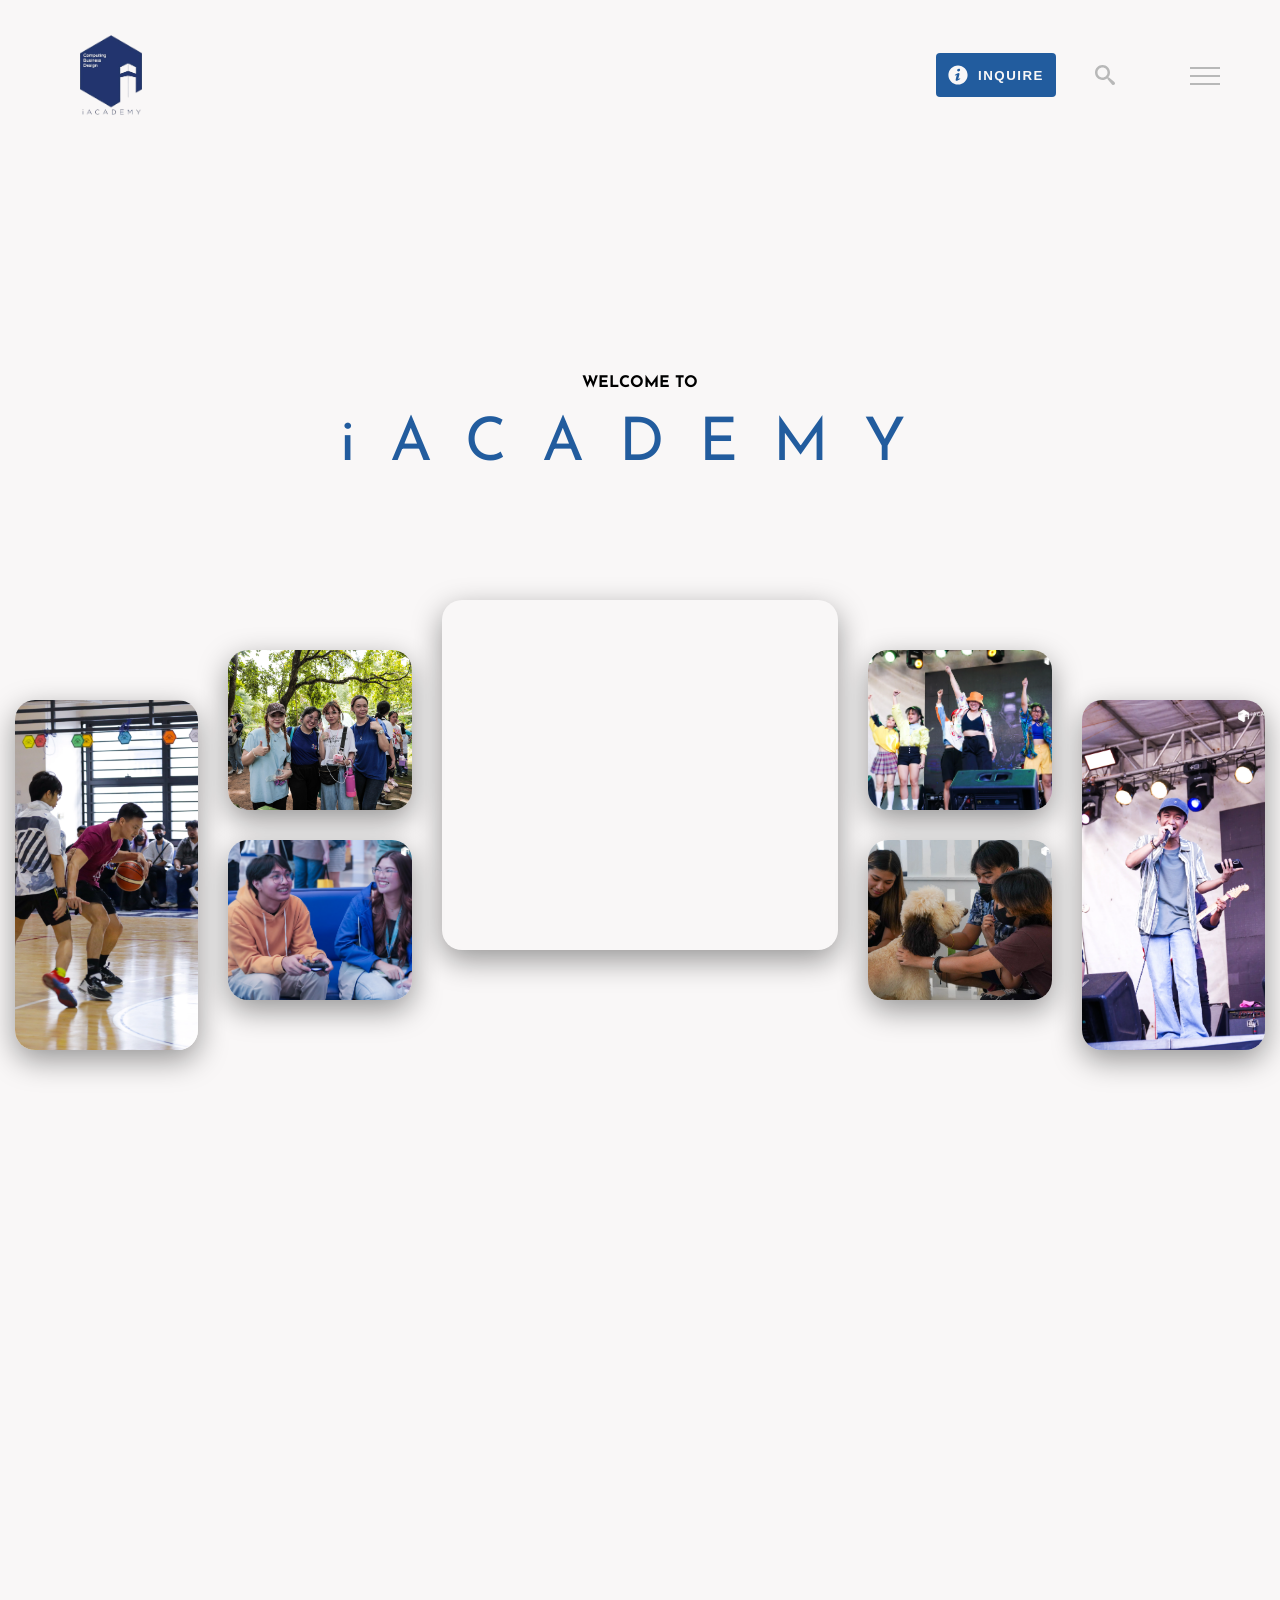
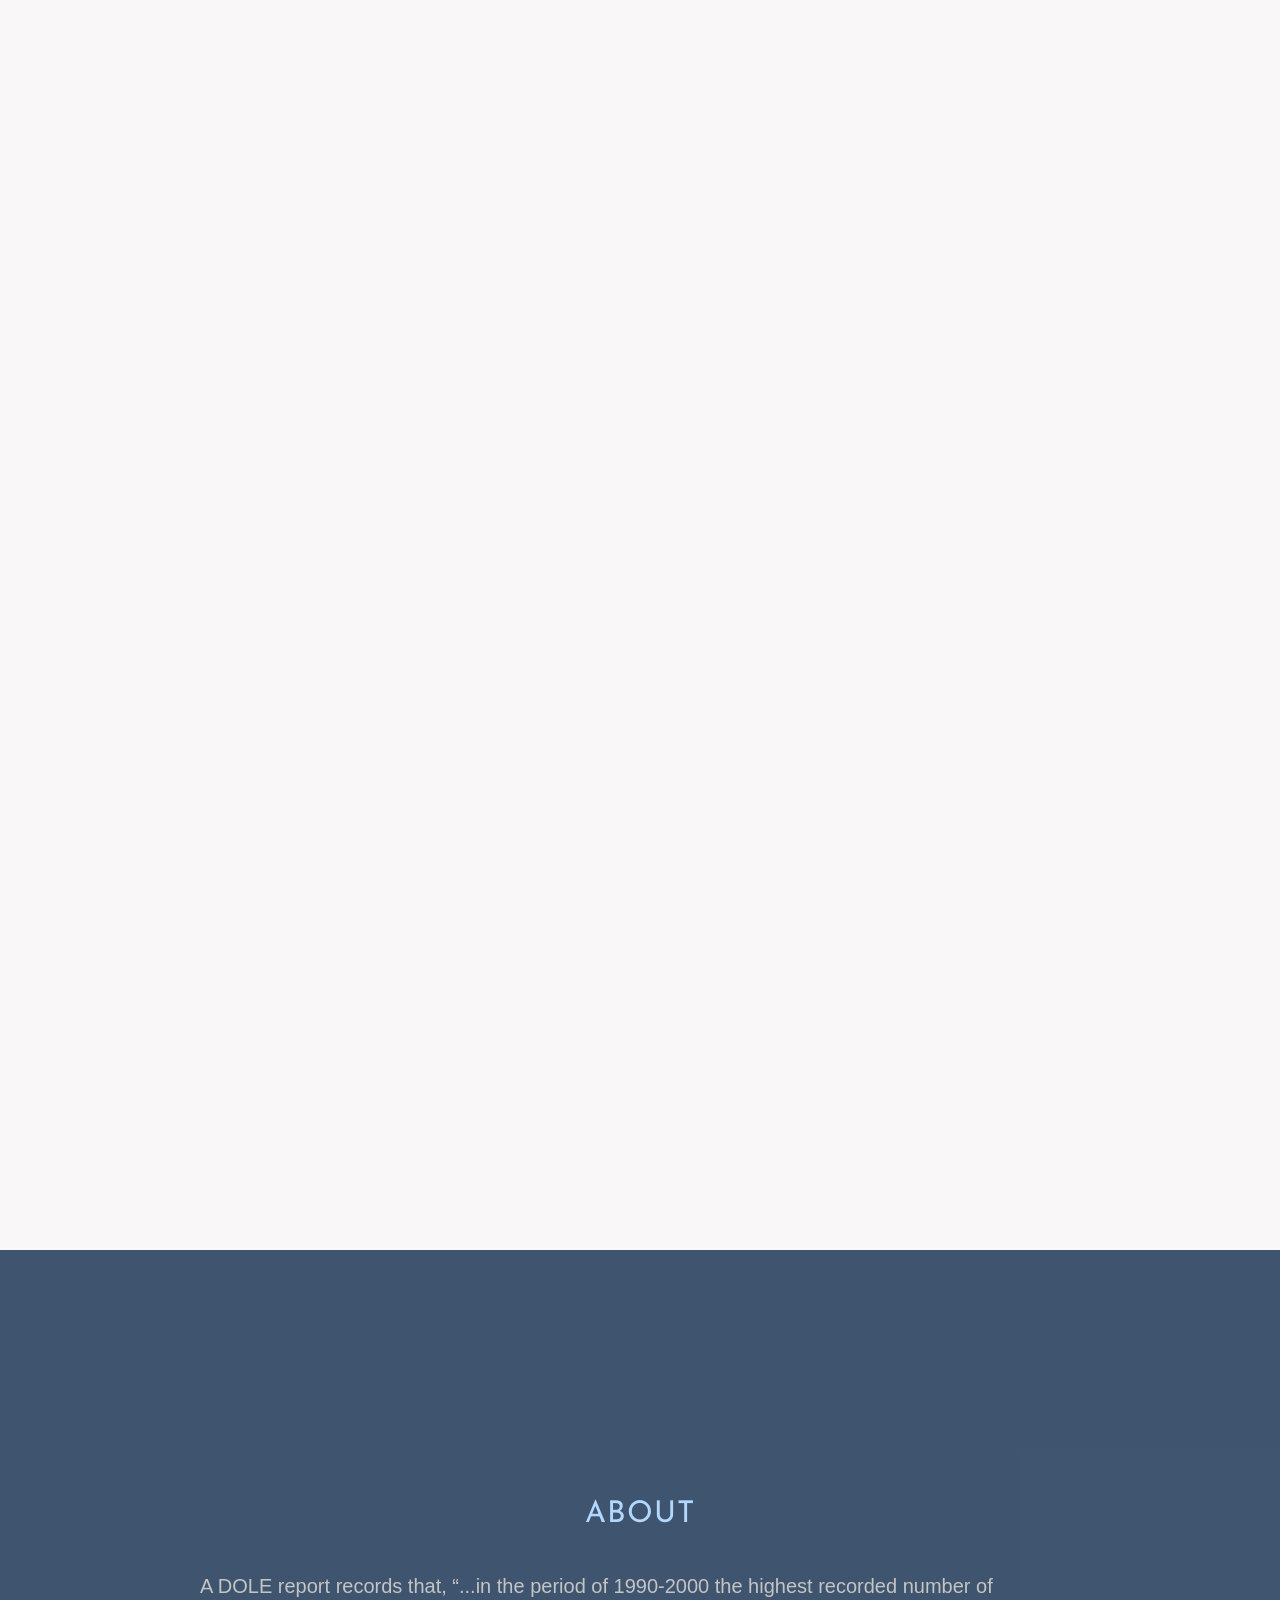
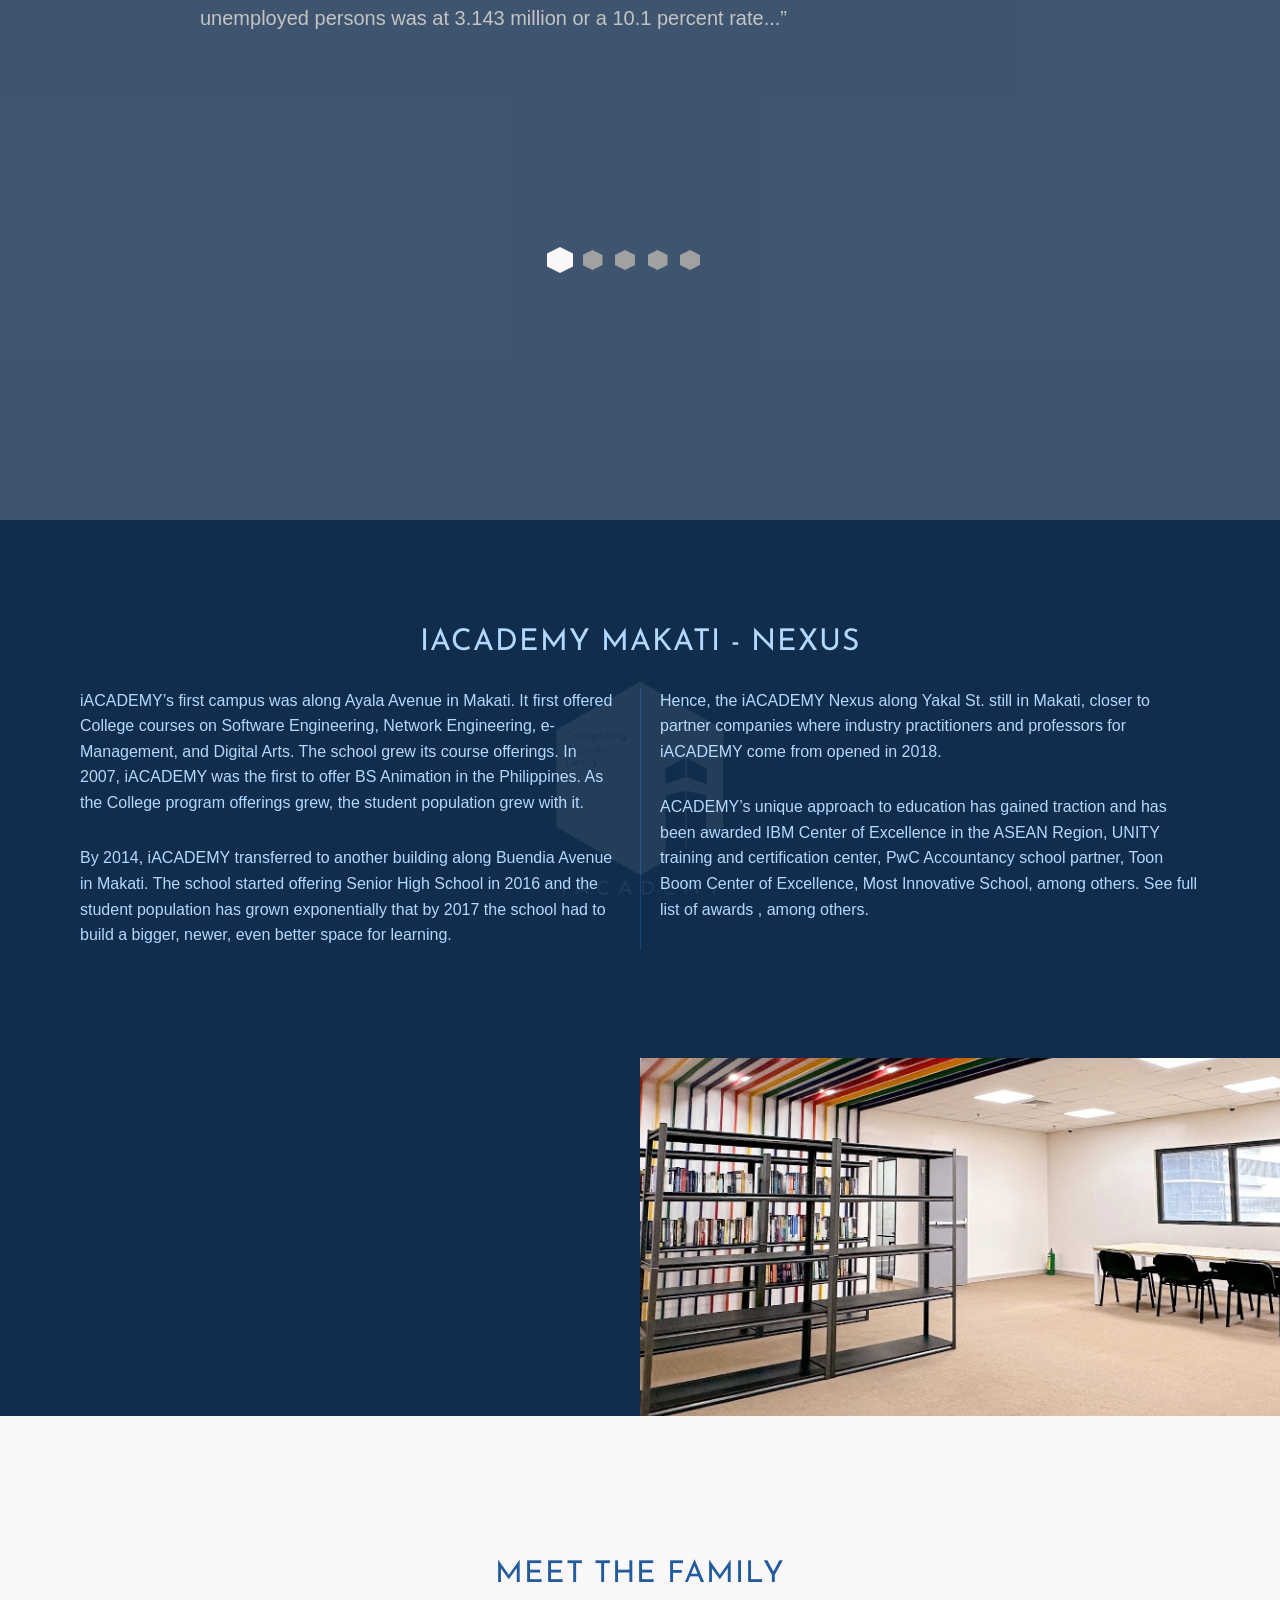
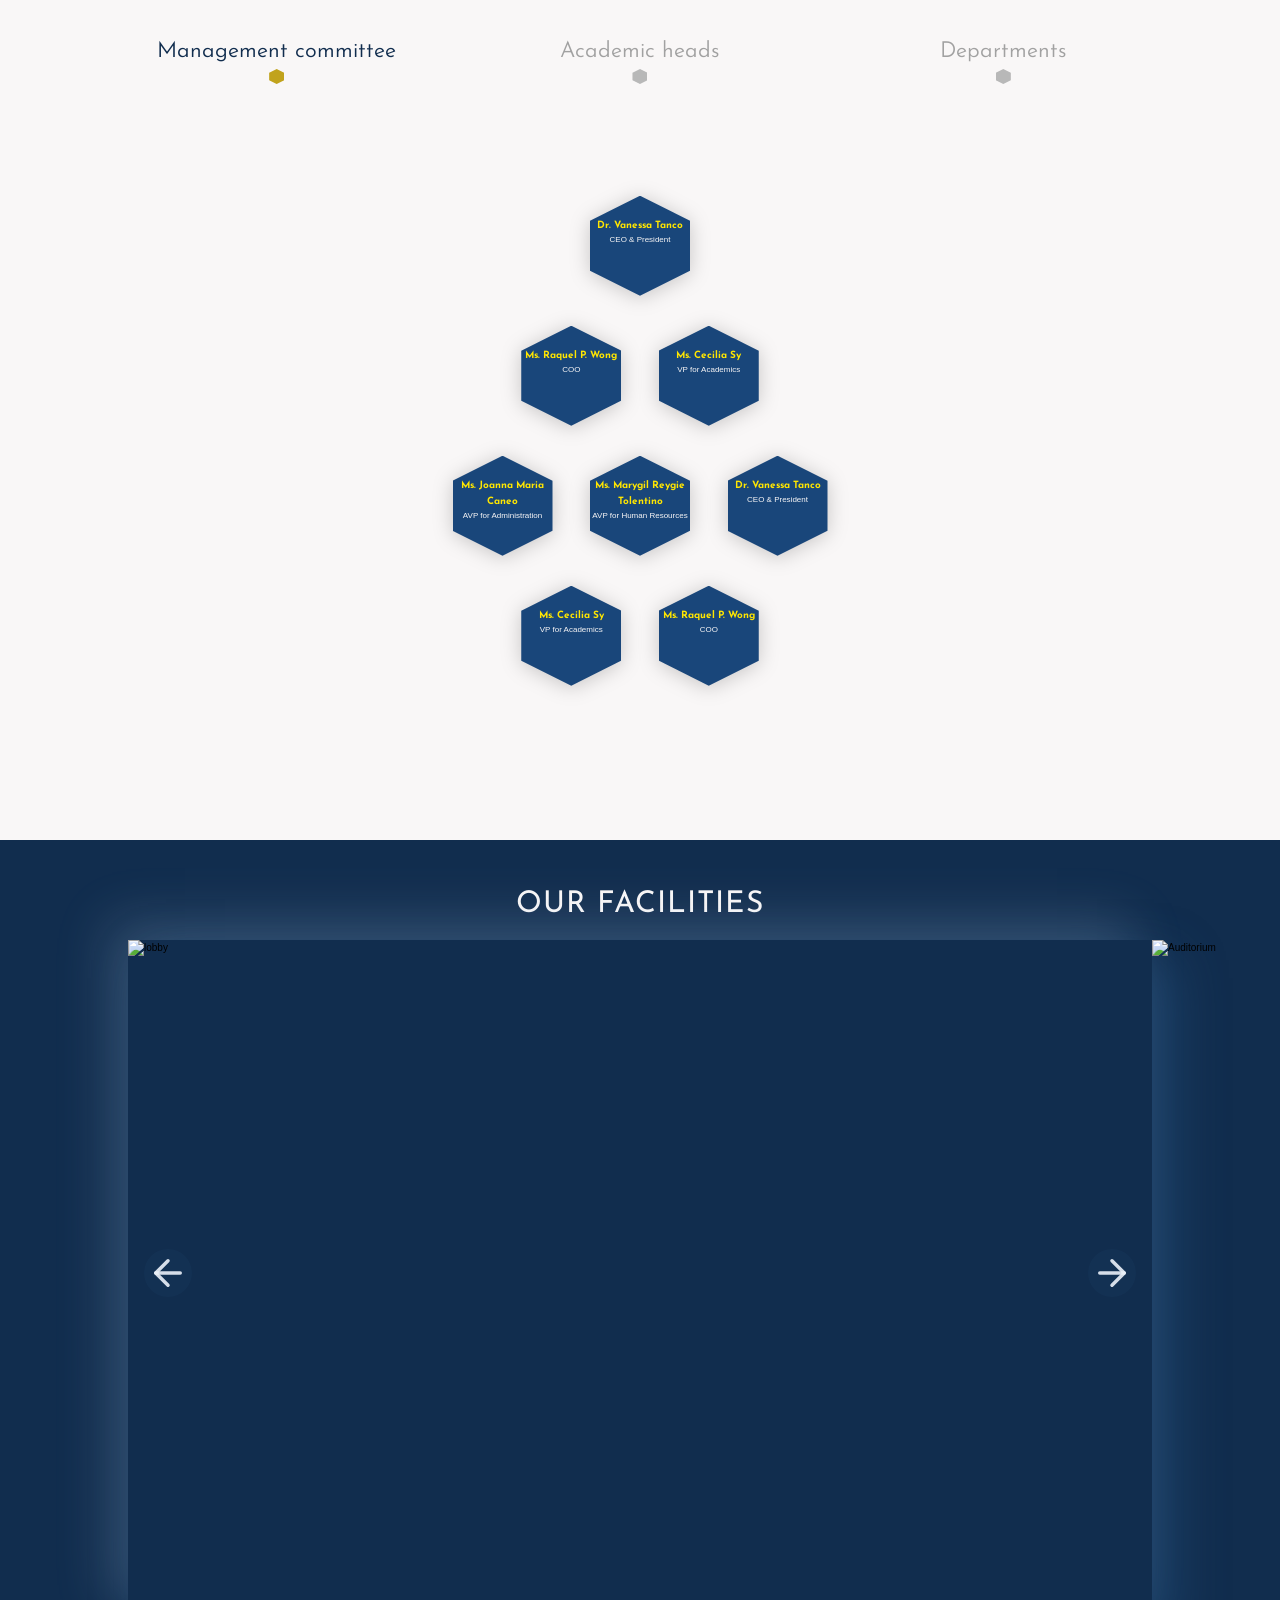
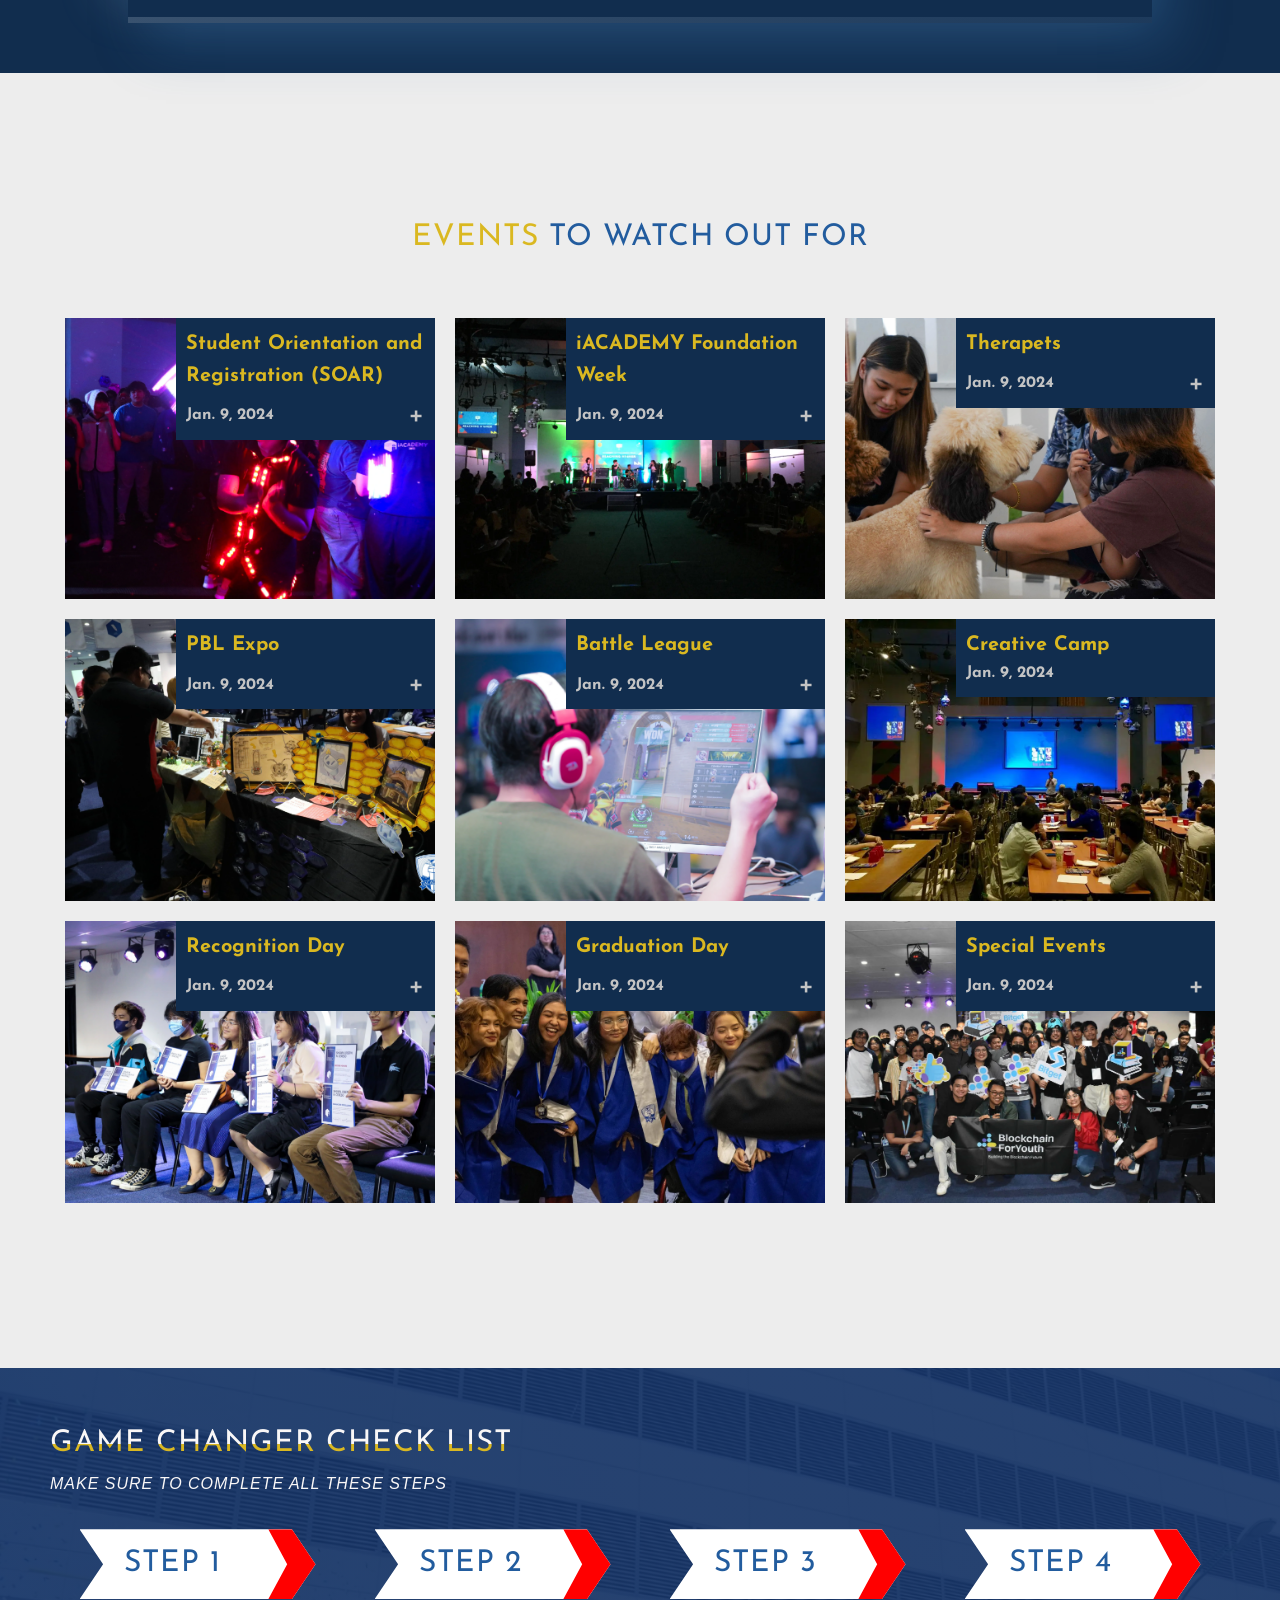
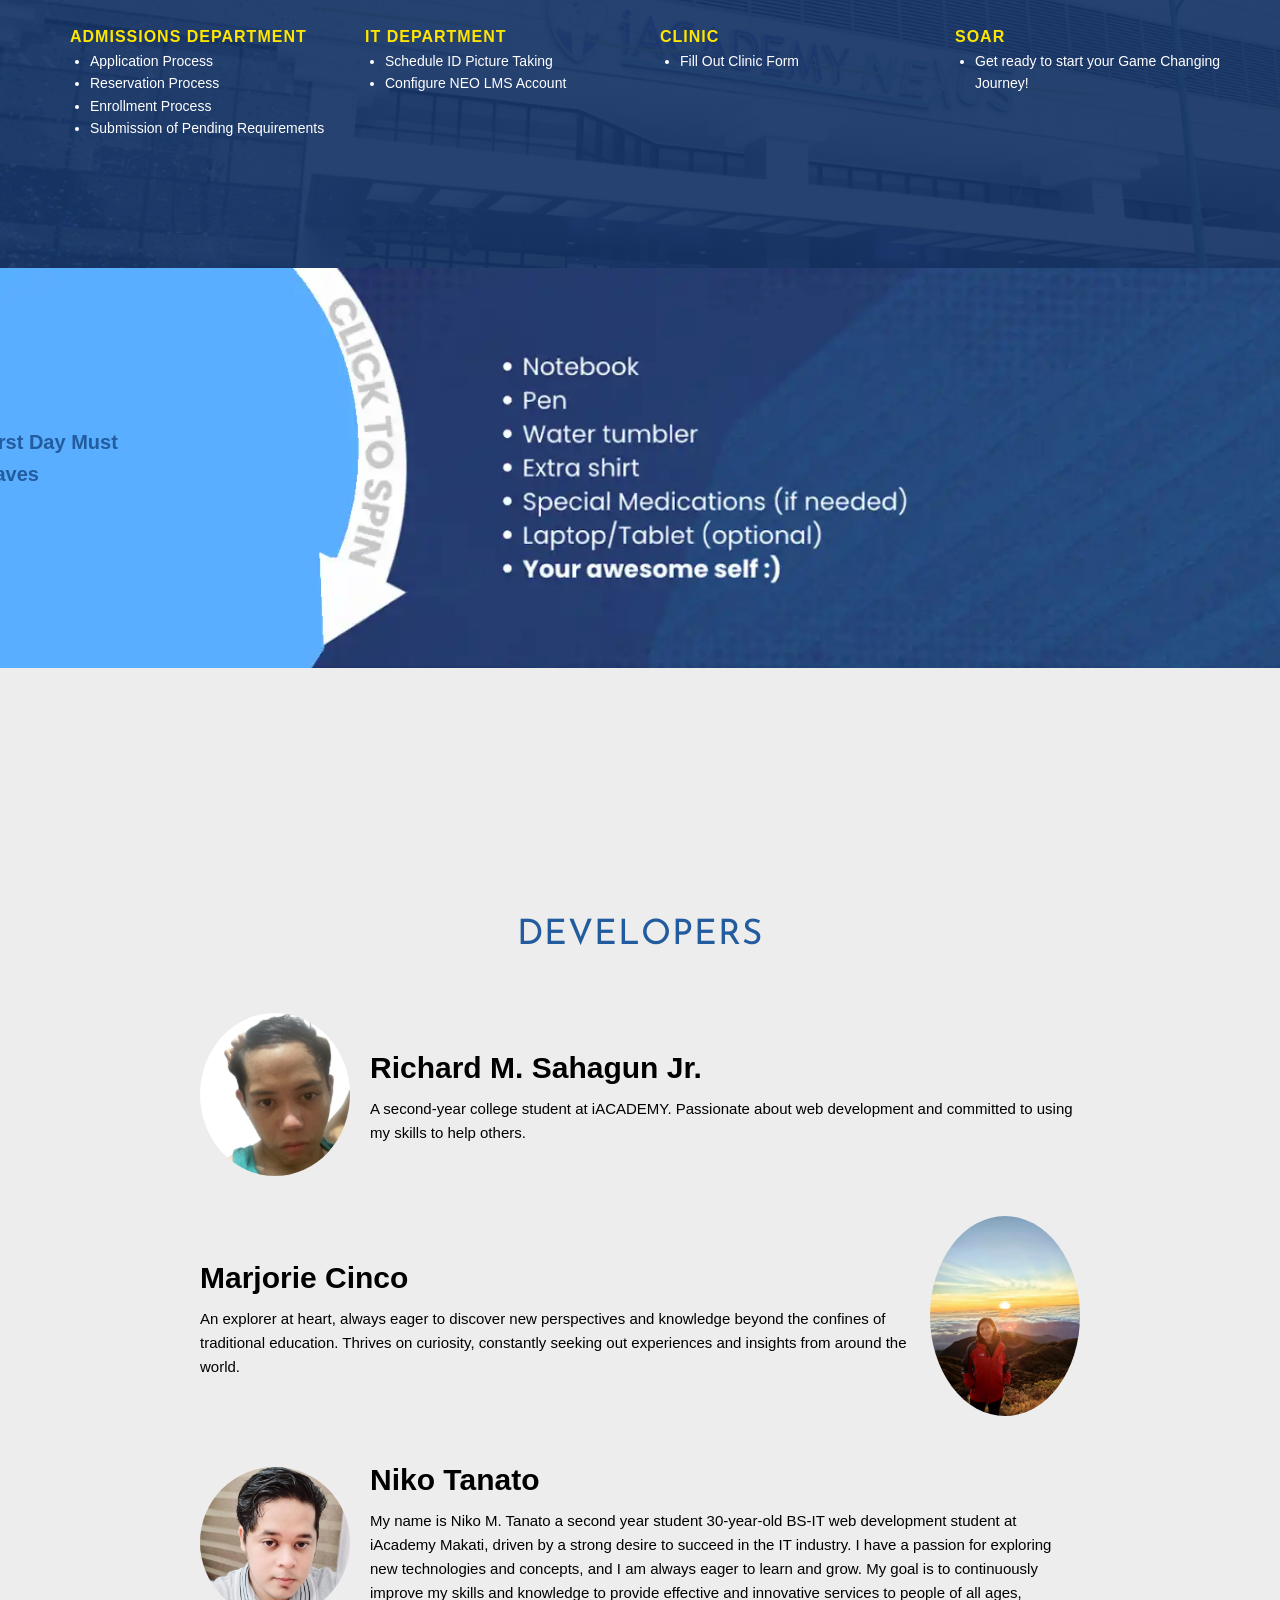
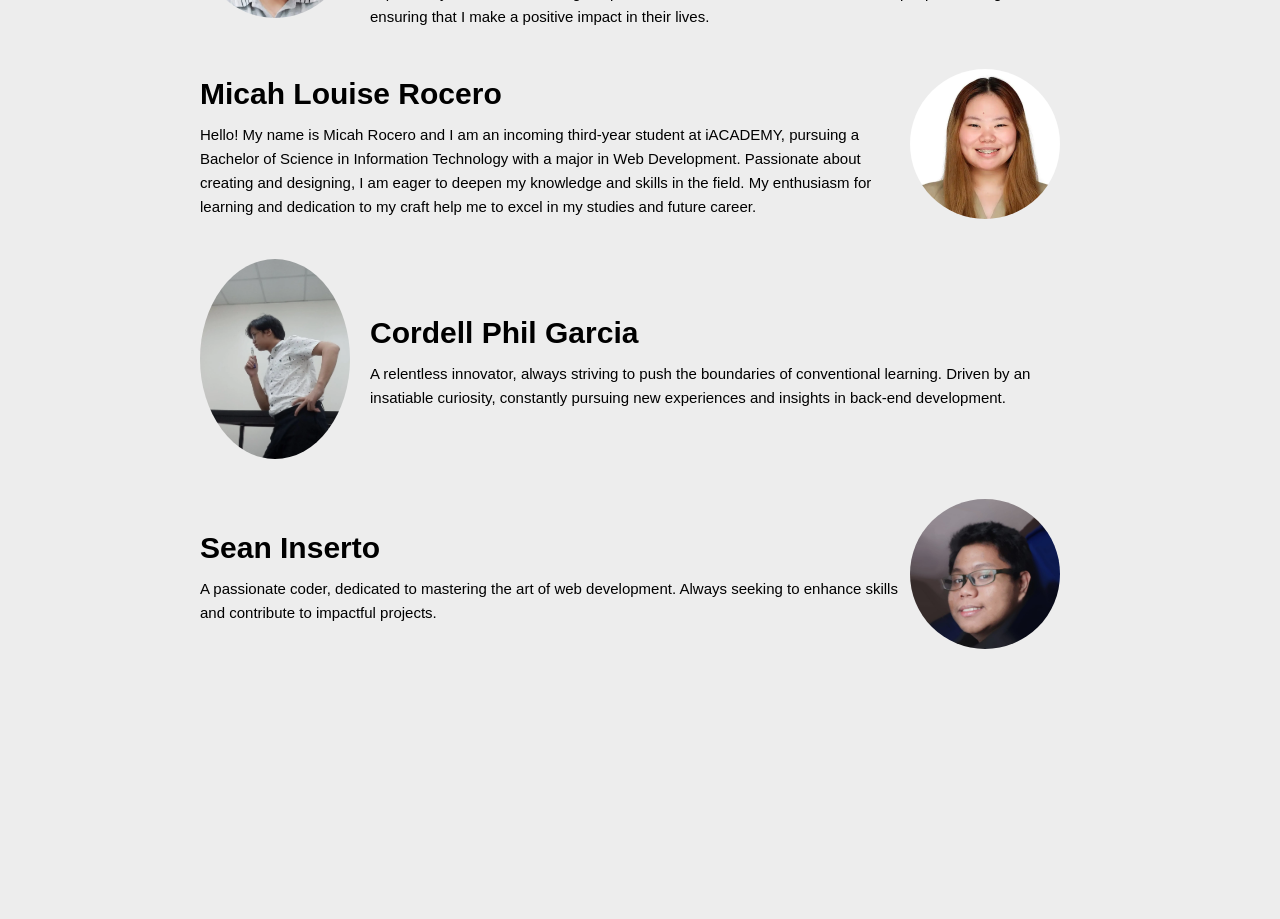
==== pages/landingPage.html @ 74466389 "upload test" ====
<!DOCTYPE html>
<html lang="en">

<head>
    <meta charset="UTF-8">
    <meta http-equiv="X-UA-Compatible" content="IE=edge" />
    <meta name="viewport" content="width=device-width, initial-scale=1.0">

    <!-- Google Font: Josefin and Nunito-->
    <link rel="preconnect" href="https://fonts.googleapis.com">
    <link rel="preconnect" href="https://fonts.gstatic.com" crossorigin>
    <link
        href="https://fonts.googleapis.com/css2?family=Josefin+Sans:ital,wght@0,100..700;1,100..700&family=Nunito+Sans:ital,opsz,wght@0,6..12,200..1000;1,6..12,200..1000&display=swap"
        rel="stylesheet">


    <link rel="stylesheet" href="../css/style.css">

    <title>Welcome Kit</title>
</head>

<body>
    <div class="search">
        <input type="checkbox" class="search__checkbox" id="search-toggle">
        <label for="search-toggle" class="search__button">
            <svg class="search__icon">
                <use xlink:href="../img/sprite.svg#icon-search"></use>
            </svg>
        </label>

        <div class="search__background">&nbsp;</div>

        <div class="search__search-area">
            <div class="search__content">
                <form action="#" class="search__form">
                    <input type="text" class="search__input" placeholder="Search..." id="search">
                    <label for="search" class="search__label">Enter search terms and press return</label>
                </form>

                <h4 class="heading-5 heading-5--blue">Popular searches</h4>
                <ul class="list">
                    <li class="quick-link__item list__item">
                        <div class="quick-link__text">
                            Email Us
                        </div>
                    </li>
                    <li class="quick-link__item list__item">

                        <div class="quick-link__text">
                            Contact Us
                        </div>
                    </li>
                    <li class="quick-link__item list__item">

                        <div class="quick-link__text">
                            Location
                        </div>
                    </li>
                    <li class="quick-link__item list__item">

                        <div class="quick-link__text">
                            Facebook
                        </div>
                    </li>
                    <li class="quick-link__item list__item">

                        <div class="quick-link__text">
                            Instagram
                        </div>
                    </li>
                    <li class="quick-link__item list__item">

                        <div class="quick-link__text">
                            Tiktok
                        </div>
                    </li>
                    <li class="quick-link__item list__item">

                        <div class="quick-link__text">
                            X
                        </div>
                    </li>
                    <li class="quick-link__item list__item">

                        <div class="quick-link__text">
                            YouTube
                        </div>
                    </li>
                </ul>
            </div>
        </div>
    </div>

    <div class="navigation">
        <input type="checkbox" class="navigation__checkbox" id="navi-toggle">
        <label for="navi-toggle" class="navigation__button">
            <span class="navigation__icon">&nbsp;</span>
        </label>

        <!-- &nbsp; means whitespace or empty -->
        <div class="navigation__background">&nbsp;</div>

        <div class="navigation__nav">
            <ul class="navigation__list">
                <li class="navigation__item" onmouseenter="updateSublist('home')" onclick="scrollToSection('home')"><a
                        href="#home" class="navigation__link">Home</a></li>
                <li class="navigation__item" onmouseenter="updateSublist('about')" onclick="scrollToSection('about')"><a
                        href="#about" class="navigation__link">About</a></li>
                <li class="navigation__item" onmouseenter="updateSublist('campus')" onclick="scrollToSection('campus')">
                    <a href="#campus" class="navigation__link">Campus</a>
                </li>
                <li class="navigation__item" onmouseenter="updateSublist('family')" onclick="scrollToSection('family')">
                    <a href="#meet-iac" class="navigation__link">Meet the Family</a>
                </li>
                <li class="navigation__item" onmouseenter="updateSublist('facilities')"
                    onclick="scrollToSection('facilities')"><a href="#facilities"
                        class="navigation__link">Facilities</a></li>
                <li class="navigation__item" onmouseenter="updateSublist('organizations')"><a href="#"
                        class="navigation__link">Organizations</a></li>
                <li class="navigation__item" onmouseenter="updateSublist('events')" onclick="scrollToSection('events')">
                    <a href="#events" class="navigation__link">Events</a>
                </li>
                <li class="navigation__item" onmouseenter="updateSublist('others')" onclick="scrollToSection('others')">
                    <a href="#others" class="navigation__link">Others</a>
                </li>
            </ul>

            <div class="navigation__sublist" id="navigationSublist">
                <!-- Sublist items will be dynamically populated -->
            </div>

            <div class="quick-link">
                <h4 class="heading-5 heading-5--blue">Quicklinks</h4>
                <ul class="list list--quicklink">
                    <li class="quick-link__item list__item">
                        <svg class="quick-link__icon">
                            <use xlink:href="../img/sprite.svg#icon-email"></use>
                        </svg>
                        <div class="quick-link__text">
                            Email Us
                        </div>
                    </li>
                    <li class="quick-link__item list__item">
                        <svg class="quick-link__icon">
                            <use xlink:href="../img/sprite.svg#icon-phone"></use>
                        </svg>
                        <div class="quick-link__text">
                            Contact Us
                        </div>
                    </li>
                    <li class="quick-link__item list__item">
                        <svg class="quick-link__icon">
                            <use xlink:href="../img/sprite.svg#icon-location-pin"></use>
                        </svg>
                        <div class="quick-link__text">
                            Location
                        </div>
                    </li>
                    <li class="quick-link__item list__item">
                        <svg class="quick-link__icon">
                            <use xlink:href="../img/sprite.svg#icon-facebook"></use>
                        </svg>
                        <div class="quick-link__text">
                            Facebook
                        </div>
                    </li>
                    <li class="quick-link__item list__item">
                        <svg class="quick-link__icon">
                            <use xlink:href="../img/sprite.svg#icon-instagram"></use>
                        </svg>
                        <div class="quick-link__text">
                            Instagram
                        </div>
                    </li>
                    <li class="quick-link__item list__item">
                        <svg class="quick-link__icon">
                            <use xlink:href="../img/sprite.svg#icon-tiktok"></use>
                        </svg>
                        <div class="quick-link__text">
                            Tiktok
                        </div>
                    </li>
                    <li class="quick-link__item list__item">
                        <svg class="quick-link__icon">
                            <use xlink:href="../img/sprite.svg#icon-x"></use>
                        </svg>
                        <div class="quick-link__text">
                            X
                        </div>
                    </li>
                    <li class="quick-link__item list__item">
                        <svg class="quick-link__icon">
                            <use xlink:href="../img/sprite.svg#icon-youtube"></use>
                        </svg>
                        <div class="quick-link__text">
                            YouTube
                        </div>
                    </li>
                </ul>
            </div>
        </div>
    </div>


    <header class="header" id="home">
        <div class="top-heading">
            <img src="../img/iac-logo-blue.webp" alt="iACADEMY Logo" class="top-heading__logo">
            <button class="btn-inquire">
                <svg class="btn-inquire__icon-info-with-circle">
                    <use xlink:href="../img/sprite.svg#icon-info-with-circle"></use>
                </svg>
                <span class="btn-inquire__text">
                    Inquire
                </span>
            </button>
        </div>

        <div class="header__text-box">
            <h1 class="heading-primary">
                <span class="heading-primary--sub">Welcome to</span>
                <span class="heading-primary--main">iACADEMY</span>
            </h1>
        </div>
    </header>

    <section class="section-gallery-intro">
        <div class="gallery-grid" id="galleryIntro">
            <figure class="gallery-grid__item gallery-grid__item--1"><img src="../img/iac-life-full-left.webp"
                    alt="Image 1" class="gallery-grid__img"></figure>
            <figure class="gallery-grid__item gallery-grid__item--2"><img src="../img/iac-life-top-left.webp"
                    alt="Image 2" class="gallery-grid__img"></figure>
            <div class="gallery-grid__item gallery-grid__item--3 gallery-video">
                <video class="gallery-video__content gallery-grid__fixed" autoplay muted loop>
                    <source src="../img/campus-tour.mp4" type="video/mp4">
                    <source src="../img/campus-tour.webm" type="video/webm">
                    Your browser is not supported!
                </video>
                <img src="../img/partnership.webp" alt="makati campus" class="gallery-video__content--picture">
            </div>
            <figure class="gallery-grid__item gallery-grid__item--4"><img src="../img/iac-life-top-right.webp"
                    alt="Image 4" class="gallery-grid__img"></figure>
            <figure class="gallery-grid__item gallery-grid__item--5"><img src="../img/iac-life-full-right.webp"
                    alt="Image 5" class="gallery-grid__img"></figure>
            <figure class="gallery-grid__item gallery-grid__item--6"><img src="../img/iac-life-bot-left.webp"
                    alt="Image 6" class="gallery-grid__img"></figure>
            <figure class="gallery-grid__item gallery-grid__item--7"><img src="../img/iac-life-bot-right.webp"
                    alt="Image 7" class="gallery-grid__img"></figure>
        </div>
    </section>

    <main class="section-main">
        <div class="about" id="about">
            <h2 class="about__heading heading-1 mb-lg">About</h2>
            <div class="about__text" id="aboutText">
                <!-- Dynamically added by about.js -->
            </div>

            <div class="next-prev about__button">
                <div class="next-prev__indicator mt-md">
                    <div class="next-prev__button" onclick="setActiveSlide(1, event)"></div>
                    <div class="next-prev__button" onclick="setActiveSlide(2, event)"></div>
                    <div class="next-prev__button" onclick="setActiveSlide(3, event)"></div>
                    <div class="next-prev__button" onclick="setActiveSlide(4, event)"></div>
                    <div class="next-prev__button" onclick="setActiveSlide(5, event)"></div>
                </div>
            </div>
        </div>

        <!-- swithcing info slash for campus (sliding info) -->

        <div class="campus" id="campus">
            <figure class="campus__text-area" id="campusTextArea">
                <h2 class="heading-1 campus__heading mb-md" id="campusLocation">Campus</h2>
                <div class="campus__paragraphs" id="campusParagraphs">
                    <!-- Dynamically added by campus.js -->
                </div>
            </figure>
            <figure class="campus__top">
                <img src="../img/iacademy-makati.webp" alt="iACADEMY Makati" class="campus__img"
                    onclick="setActiveCampus('Makati')" id="makati">
                <figcaption class="campus__caption">Makati</figcaption>
            </figure>
            <figure class="campus__bottom">
                <img src="../img/iacademy-cebu.webp" alt="iACADEMY Cebu" class="campus__img"
                    onclick="setActiveCampus('Cebu')" id="cebu">
                <figcaption class="campus__caption">Cebu</figcaption>
            </figure>
        </div>

        <div class="meet-iac" id="meet-iac">
            <h2 class="meet-iac__heading heading-1 heading-1--blue">Meet the family</h2>
            <div class="meet-iac__nav iac-nav" id="meetIacNav">
                <!-- Dots -->
                <div class="iac-nav__dot-wrap iac-nav__dot-wrap--1" id="dotManCom"
                    onclick="setFamGalleryActiveNav('managementCommittee')">
                    <div class="iac-nav__dot"></div>
                </div>
                <div class="iac-nav__dot-wrap iac-nav__dot-wrap--2" id="dotAcaHea"
                    onclick="setFamGalleryActiveNav('academicHeads')">
                    <div class="iac-nav__dot"></div>
                </div>
                <div class="iac-nav__dot-wrap iac-nav__dot-wrap--3" id="dotDep"
                    onclick="setFamGalleryActiveNav('departments')">
                    <div class="iac-nav__dot"></div>
                </div>

                <!-- Line -->
                <div class="iac-nav__line"></div>

                <!-- Text -->
                <div class="iac-nav__text iac-nav__text--1" id="managementCommittee"
                    onclick="setFamGalleryActiveNav('managementCommittee')">Management committee</div>
                <div class="iac-nav__text iac-nav__text--2" id="academicHeads"
                    onclick="setFamGalleryActiveNav('academicHeads')">Academic heads</div>
                <div class="iac-nav__text iac-nav__text--3" id="departments"
                    onclick="setFamGalleryActiveNav('departments')">Departments</div>
                <!-- <div class="iac-nav__text iac-nav__text--4" id="soda">School of Design and the Arts</div>
                <div class="iac-nav__text iac-nav__text--5" id="sbla">School of Business and Liberal Arts</div>
                <div class="iac-nav__text iac-nav__text--6" id="soc">School of Computing</div>
                <div class="iac-nav__text iac-nav__text--7" id="shs">Senior Highschool</div> -->

            </div>
            <div class="meet-iac__gallery iac-gallery" id="iacGallery">
                <!-- Dynamically added by meetIac.js -->
            </div>
        </div>

        <div class="container" id="facilities">
            <h2 class="heading-1 heading-1--white mb-sm">Our Facilities</h2>

            <div class="slider">
              <div class="slider__progress"></div>
              <div class="slider__btn-container">
                <button class="slider__btn slider__btn--left" aria-label="Move to previous slide">
                  <svg xmlns="http://www.w3.org/2000/svg" width="28" height="28" viewBox="0 0 24 24" fill="none" stroke="currentColor" stroke-width="2" stroke-linecap="round" stroke-linejoin="round" class="feather feather-arrow-left"><line x1="19" y1="12" x2="5" y2="12"></line><polyline points="12 19 5 12 12 5"></polyline></svg>
                </button>
                <button class="slider__btn slider__btn--right" aria-label="Move to next slide">
                  <svg xmlns="http://www.w3.org/2000/svg" width="28" height="28" viewBox="0 0 24 24" fill="none" stroke="currentColor" stroke-width="2" stroke-linecap="round" stroke-linejoin="round" class="feather feather-arrow-right"><line x1="5" y1="12" x2="19" y2="12"></line><polyline points="12 5 19 12 12 19"></polyline></svg>
                </button>
              </div>
              <div class="slide"></div>
            </div>

            <!-- Ground Floor is just a test -->
            <!--<h3 class="heading-3 heading-3--yellow-dark" id="facilityFloor">
                <!-- Dyanmic by facilities.js >
            </h3>

            <div class="facilities-gallery__nav mb-md">
                <div class="prev" onclick="plusFacility(-1)">
                    &larr; <span id="prevFloor">
                        <!-- Dyanmic by facilities.js >
                    </span>
                </div>
                <div class="next" onclick="plusFacility(1)">
                    &rarr; <span id="nextFloor">
                        <!-- Dyanmic by facilities.js >
                    </span>
                </div>
            </div>

            <div class="facilities-gallery" id="facilitiesGallery">
                <!-- Dynamic by facilities.js ->
            </div>-->
        </div>


        <div class="events" id="events">
            <!-- Copy best flex animation + half the background-->
            <h2 class="heading-1 heading-1--blue">
                Events
                <span>to watch out for</span>
            </h2>

            <!-- – -->
            <div class="events-gallery">
                <figure class="events-gallery__item">
                    <img src="../img/soar.webp" alt="Event" class="events-gallery__img">
                    <figcaption class="events-gallery__text">
                        <h3 class="events-gallery__name">Student Orientation and Registration (SOAR)</h3>
                        <span class="events-gallery__date-and-indicator">
                            <h4 class="events-gallery__date">Jan. 9, 2024</h4>
                            <div class="events-gallery__indicator">+</div>
                        </span>
                        <p class="events-gallery__description">New SHS students are welcomed at SOAR (Student Orientation and Registration). An event that is held a week before the start of classes, to introduce the students around the campus.</p>
                    </figcaption>
                </figure>
                <figure class="events-gallery__item">
                    <img src="../img/foundation.webp" alt="Event" class="events-gallery__img">
                    <figcaption class="events-gallery__text">
                        <h3 class="events-gallery__name">iACADEMY Foundation Week</h3>
                        <span class="events-gallery__date-and-indicator">
                            <h4 class="events-gallery__date">Jan. 9, 2024</h4>
                            <div class="events-gallery__indicator">+</div>
                        </span>
                        <p class="events-gallery__description">
                            Foundation Week at iACADEMY celebrates the institution’s milestones with workshops, guest speakers, and community events, showcasing student talents and innovations.</p>
                    </figcaption>
                </figure>
                <figure class="events-gallery__item">
                    <img src="../img/therapets.webp" alt="Event" class="events-gallery__img">
                    <figcaption class="events-gallery__text">
                        <h3 class="events-gallery__name">Therapets</h3>
                        <span class="events-gallery__date-and-indicator">
                            <h4 class="events-gallery__date">Jan. 9, 2024</h4>
                            <div class="events-gallery__indicator">+</div>
                        </span>
                        <p class="events-gallery__description">
                            TheraPETS is iACADEMY’s animal-assisted intervention that supports mental health through the comfort and companionship of pets, offering joy and a calming, meditative experience.</p>
                    </figcaption>
                </figure>
                <figure class="events-gallery__item">
                    <img src="../img/pbl.webp" alt="Event" class="events-gallery__img">
                    <figcaption class="events-gallery__text">
                        <h3 class="events-gallery__name">PBL Expo</h3>
                        <span class="events-gallery__date-and-indicator">
                            <h4 class="events-gallery__date">Jan. 9, 2024</h4>
                            <div class="events-gallery__indicator">+</div>
                        </span>
                        <p class="events-gallery__description">Our Senior High School students were challenged to showcase their most innovative, creative, and sustainable solutions for the community. Visit the PBL Expo</p>
                    </figcaption>
                </figure>
                <figure class="events-gallery__item">
                    <img src="../img/event.webp" alt="Event" class="events-gallery__img">
                    <figcaption class="events-gallery__text">
                        <h3 class="events-gallery__name">Battle League</h3>
                        <span class="events-gallery__date-and-indicator">
                            <h4 class="events-gallery__date">Jan. 9, 2024</h4>
                            <div class="events-gallery__indicator">+</div>
                        </span>
                        <p class="events-gallery__description">iACADEMY's Battle League on May 4-5 at the Nexus Auditorium is a 24-hour VALORANT tournament featuring 16 teams from various schools, with a P25,000 grand prize. The event promotes personal growth, creativity, and leadership through gaming.</p>
                    </figcaption>
                </figure>
                <figure class="events-gallery__item">
                    <img src="../img/creativecamp.webp" alt="Event" class="events-gallery__img">
                    <figcaption class="events-gallery__text">
                        <h3 class="events-gallery__name">Creative Camp</h3>
                        <span class="events-gallery__date-and-indicator">
                            <h4 class="events-gallery__date">Jan. 9, 2024</h4>
                    </figcaption>
                </figure>
                <figure class="events-gallery__item">
                    <img src="../img/recognition.webp" alt="Event" class="events-gallery__img">
                    <figcaption class="events-gallery__text">
                        <h3 class="events-gallery__name">Recognition Day</h3>
                        <span class="events-gallery__date-and-indicator">
                            <h4 class="events-gallery__date">Jan. 9, 2024</h4>
                            <div class="events-gallery__indicator">+</div>
                        </span>
                        <p class="events-gallery__description">iACADEMY Recognition Day celebrates student achievements and excellence, honoring top performers and outstanding contributions across various fields.</p>
                    </figcaption>
                </figure>
                <figure class="events-gallery__item">
                    <img src="../img/gruduation.webp" alt="Event" class="events-gallery__img">
                    <figcaption class="events-gallery__text">
                        <h3 class="events-gallery__name">Graduation Day</h3>
                        <span class="events-gallery__date-and-indicator">
                            <h4 class="events-gallery__date">Jan. 9, 2024</h4>
                            <div class="events-gallery__indicator">+</div>
                        </span>
                        <p class="events-gallery__description">iACADEMY Graduation Day marks the culmination of students' academic journeys, celebrating their achievements and awarding diplomas in a formal ceremony.</p>
                    </figcaption>
                </figure>
                <figure class="events-gallery__item">
                    <img src="../img/special-event.webp" alt="Event" class="events-gallery__img">
                    <figcaption class="events-gallery__text">
                        <h3 class="events-gallery__name">Special Events</h3>
                        <span class="events-gallery__date-and-indicator">
                            <h4 class="events-gallery__date">Jan. 9, 2024</h4>
                            <div class="events-gallery__indicator">+</div>
                        </span>
                        <p class="events-gallery__description">iACADEMY Special Events showcase a variety of unique activities and celebrations throughout the year, including workshops, competitions, and cultural festivals, designed to enhance the student experience and foster community engagement.</p>
                    </figcaption>
                </figure>
            </div>
        </div>

        <div class="checklist" id="others">
            <h2 class="heading-1 heading-1--white checklist__heading">Game Changer Check List</h2>
            <p class="paragraph checklist__subheading">Make sure to complete all these steps</p>
            <div class="checklist__step checklist__step--1 heading-1 heading-1--blue">Step 1</div>
            <div class="checklist__step checklist__step--2 heading-1 heading-1--blue">Step 2</div>
            <div class="checklist__step checklist__step--3 heading-1 heading-1--blue">Step 3</div>
            <div class="checklist__step checklist__step--4 heading-1 heading-1--blue">Step 4</div>
            <div class="checklist__step-content checklist__step-content--1">
                <h3>Admissions Department</h3>
                <ul>
                    <li>Application Process</li>
                    <li>Reservation Process</li>
                    <li>Enrollment Process</li>
                    <li>Submission of Pending Requirements</li>
                </ul>
            </div>
            <div class="checklist__step-content checklist__step-content--2">
                <h3>IT Department</h3>
                <ul>
                    <li>Schedule ID Picture Taking</li>
                    <li>Configure NEO LMS Account</li>
                </ul>
            </div>
            <div class="checklist__step-content checklist__step-content--3">
                <h3>Clinic</h3>
                <ul>
                    <li>Fill Out Clinic Form</li>
                </ul>
            </div>
            <div class="checklist__step-content checklist__step-content--4">
                <h3>SOAR</h3>
                <ul>
                    <li>Get ready to start your Game Changing Journey!</li>
                </ul>
            </div>
            <!-- <div class="checklist-circle" id="checklistCircle" onclick="nextList(1)">
                <div class="checklist-circle__item checklist-circle__item--1">
                    <h3 class="checklist-circle__item-heading first">
                        Step 1: Admission Department
                    </h3>
                    <ul class="checklist-list">
                        <li class="checklist-list__item">Application Process</li>
                        <li class="checklist-list__item">Reservation Process</li>
                        <li class="checklist-list__item">Enrollment Process</li>
                        <li class="checklist-list__item">Submission of Pending Requirements</li>
                    </ul>
                </div>
                <div class="checklist-circle__item checklist-circle__item--2">
                    <h3 class="checklist-circle__item-heading second">
                        Step 2: IT Department
                    </h3>
                    <ul class="checklist-list">
                        <li class="checklist-list__item">ID Picture Taking</li>
                        <li class="checklist-list__item">Configure and Activate NEO LMS Account</li>
                    </ul>
                </div>
                <div class="checklist-circle__item checklist-circle__item--4">
                    <h3 class="checklist-circle__item-heading third">
                        Step 3: Clinic</h3>
                    <ul class="checklist-list">
                        <li class="checklist-list__item">Medical and Dental Check up</li>
                    </ul>
                </div>
                <div class="checklist-circle__item checklist-circle__item--5">
                    <h3 class="checklist-circle__item-heading fourth">
                        Step 4: Online Student Orientation
                    </h3>
                </div>
                <div class="checklist-circle__item checklist-circle__item--3">
                    <h3 class="checklist-circle__item-heading last">SOAR 2024!</h3>
                </div>
            </div> -->
            <!-- <div class="card" id="card" onclick="flipCard()">
                <div class="card__side card__side--front">
                    <div class="card__picture card__picture--2">
                        &nbsp;
                    </div>
                    <h4 class="card__heading">
                        <span class="card__heading-span card__heading-span--2">First Day Must Haves</span>
                    </h4>
                    <div class="card__details">
                        <ul class="up">
                            <li class="bold">Notebook</li>
                            <li class="bold">Pen</li>
                            <li>Laptop/PC Specs - to follow</li>
                            <li>Softwares to install - to follow</li>
                            <li>Camera Specs - to follow</li>
                            <li>Other Equipment - to follow</li>
                        </ul>
                    </div>
                </div>
                <div class="card__side card__side--back card__side--back-2">
                    <div class="card__cta">
                        <div class="card__price-box">
                            <p class="card__price-only">Ready to Change the Game?</p>
                        </div>
                        <a href="#popup" class="goodluck">Goodluck, Game Changer!</a>
                    </div>
                </div>
            </div>
 -->
        </div>




        <!-- first-day in desktop view is just an image except for the spinning wheel -->
        <div class="first-day" onclick="clicked()">
            <div class="first-day__mobile-view-text">
                <!-- Dyanamically modified by first-day.js -->

            </div>
            <div class="first-day__circle">
                <!-- first-day__header is dynamically modifed by first-day.js -->
                <div class="first-day__header first-day__header--1">
                    <span class="heading-1--blue">First Day Must Haves</span>
                </div>
                <div class="first-day__header first-day__header--2">
                    <span class="heading-1--blue">Recommended Specifications for Laptop</span>
                </div>
                <div class="first-day__header first-day__header--3">
                    <span class="heading-1--blue">Recommended Specifications for Other Gadgets</span>
                </div>
                <div class="first-day__header first-day__header--4">
                    <span class="heading-1--blue">Recommended Softwares/Applications</span>
                </div>
            </div>
        </div>

        <div class="dev" id="dev">
            <h2 class="dev__heading heading-1 heading-1--blue mb-lg">Developers</h2>
            <div class="dev__profile--left">
              <img src="../img/richard.jpg" class="dev__image--left">
              <div class="dev__text">
                  <h2>Richard M. Sahagun Jr.</h2>
                  <p>A second-year college student at iACADEMY. Passionate about web development and committed to using my skills to help others.</p>
                </div>
            </div>
            <div class="dev__profile--right">
              <img src="../img/marjorie.webp" class="dev__image--right">
              <div class="dev__text">
                  <h2>Marjorie Cinco</h2>
                  <p>An explorer at heart, always eager to discover new perspectives and knowledge beyond the confines of traditional education. Thrives on curiosity, constantly seeking out experiences and insights from around the world.</p>
              </div>
            </div>
            <div class="dev__profile--left">
                <img src="../img/niko.webp" class="dev__image--left">
                <div class="dev__text">
                    <h2>Niko Tanato</h2>
                    <p>My name is Niko M. Tanato a second year student 30-year-old BS-IT web development student at iAcademy Makati, driven by a strong desire to succeed in the IT industry. I have a passion for exploring new technologies and concepts, and I am always eager to learn and grow. My goal is to continuously improve my skills and knowledge to provide effective and innovative services to people of all ages, ensuring that I make a positive impact in their lives.</p>
                </div>
              </div>
              <div class="dev__profile--right">
                <img src="../img/micah.webp" class="dev__image--left">
                <div class="dev__text">
                    <h2>Micah Louise Rocero</h2>
                    <p>Hello! My name is Micah Rocero and I am an incoming third-year student at iACADEMY, pursuing a Bachelor of Science in Information Technology with a major in Web Development. Passionate about creating and designing, I am eager to deepen my knowledge and skills in the field. My enthusiasm for learning and dedication to my craft help me to excel in my studies and future career.</p>
                </div>
              </div>
              <div class="dev__profile--left">
                <img src="../img/cordell.webp" class="dev__image--left">
                <div class="dev__text">
                    <h2>Cordell Phil Garcia</h2>
                    <p>A relentless innovator, always striving to push the boundaries of conventional learning. Driven by an insatiable curiosity, constantly pursuing new experiences and insights in back-end development.</p>
                </div>
              </div>
              <div class="dev__profile--right">
                <img src="../img/sean.jpg" class="dev__image--left">
                <div class="dev__text">
                    <h2>Sean Inserto</h2>
                    <p>A passionate coder, dedicated to mastering the art of web development. Always seeking to enhance skills and contribute to impactful projects.</p>
                </div>
              </div>
        </div>

    </main>

    <script src="../js/navigation.js" type="text/javascript"></script>
    <script src="../js/search.js" type="text/javascript"></script>

    <script src="../js/galleryGrid.js" type="text/javascript"></script>
    <script src="../js/about.js" type="text/javascript"></script>
    <script src="../js/campus.js" type="text/javascript"></script>
    <script src="../js/meetIac.js" type="text/javascript"></script>
    <script src="../js/facilities.js" type="text/javascript"></script>
    <script src="../js/checklistCircle.js" type="text/javascript"></script>
    <script src="../js/events.js" type="text/javascript"></script>
    <script src="../js/card.js" type="text/javascript"></script>
    <script type="text/javascript">
        // Scroll to top when the page is unloaded (useful for reloads)
        window.addEventListener('beforeunload', () => {
            window.scrollTo(0, 0);
        });

        // Scroll to top when the page is fully loaded
        document.addEventListener('DOMContentLoaded', () => {
            window.scrollTo(0, 0);
        });

        // Ensure scroll position is set after all content is fully loaded
        window.addEventListener('load', () => {
            window.scrollTo(0, 0);
        });
    </script>
    <script src="https://ajax.googleapis.com/ajax/libs/jquery/3.3.1/jquery.min.js"></script>
    <script>
        $(document).ready(function () {
            // Add smooth scrolling to all links
            $("a").on('click', function (event) {

                // Make sure this.hash has a value before overriding default behavior
                if (this.hash !== "") {
                    // Prevent default anchor click behavior
                    event.preventDefault();

                    // Store hash
                    var hash = this.hash;

                    // Using jQuery's animate() method to add smooth page scroll
                    // The optional number (800) specifies the number of milliseconds it takes to scroll to the specified area
                    $('html, body').animate({
                        scrollTop: $(hash).offset().top
                    }, 800, function () {

                        // Add hash (#) to URL when done scrolling (default click behavior)
                        window.location.hash = hash;
                    });
                } // End if
            });
        });
    </script>
    <script src="../js/first-day.js"></script>
</body>

</html>
---- css/style.css ----
html {
  scroll-behavior: smooth;
}

:root {
  --color-primary: #112D4E;
  --color-primary-dark: #102743;
  --color-primary-light-1: #19467a;
  --color-primary-light-2: #225c9e;
  --color-secondary: #F9F7F7;
  --color-secondary-dark: #b8b8b8;
  --color-secondary-dark-2: #d4d4d4;
  --color-secondary-dark-3: #ededed;
  --color-secondary-dark-4: #c4c4c4;
  --color-tertiary: #DBE2EF;
  --color-yellow: #ffe600;
  --color-yellow-dark: #b09418;
  --color-yellow-dark-1: #c1a31c;
  --color-yellow-dark-2: #dab821;
  --color-yellow-dark-3: #ecc722;
  --color-grey: #5a5a5a;
  --color-grey-dark: #4e4e4e;
  --color-grey-dark-1: #333333;
  --color-grey-light-1: #a1a1a1;
  --color-grey-light-2: #b1b1b1;
  --color-red: red;
  --color-green: rgb(0, 183, 0);
  --color-blue-light-1: #b3d8ff;
  --color-shs: #a0eeff;
  --color-shs-dark: #44656c;
  --color-shs-dark-1: rgb(58, 86, 93);
  --color-soc: #d8d017;
  --color-soc-light-1: #fef61d;
  --color-soc-dark: #66630c;
  --color-sbla: #ca1d1d;
  --color-sbla-dark: #570d0d;
  --color-soda: #00a6cb;
  --color-soda-dark: #004555;
  --font-primary: 'Nunito', sans-serif;
  --font-display: 'Josefin Sans', sans-serif;
  --default-font-size: 1.6rem;
  --nav-btn-height: 7rem;
  --nav-btn-width: 7rem;
  --slide-progress: 35%;
  --slide-progress--transition: all 200ms cubic-bezier(0.82, 0.02, 0.39, 1.01);
}

.heading-1, .heading-3, .heading-5, .welcome-message {
  font-family: var(--font-display);
  font-weight: 400; }

@keyframes animateTopLeft {
  0% {
    transform: translate(-100%, -100%); }
  100% {
    transform: translate(0);
    background-color: var(--color-secondary); } }

@keyframes animateTopRight {
  0% {
    transform: translate(100%, -100%); }
  100% {
    transform: translate(0);
    background-color: var(--color-secondary); } }

@keyframes animateBottomLeft {
  0% {
    transform: translate(-100%, 100%); }
  100% {
    transform: translate(0);
    background-color: var(--color-secondary); } }

@keyframes animateBottomRight {
  0% {
    transform: translate(100%, 100%); }
  100% {
    transform: translate(0);
    background-color: var(--color-secondary); } }

@keyframes opacityLogin {
  0% {
    opacity: 0;
    filter: drop-shadow(0 2rem 3rem rgba(0, 0, 0, 0));
    transform: translateY(1rem);
    background-color: var(--color-quaternary); }
  50% {
    opacity: 1; }
  70% {
    transform: translateY(-2rem);
    transform: scale(1.05);
    filter: drop-shadow(0 1rem 2rem rgba(0, 0, 0, 0.7)); }
  100% {
    transform: translateY(0);
    filter: drop-shadow(0 1rem 1rem rgba(0, 0, 0, 0.7));
    background-color: var(--color-secondary); } }

@keyframes pulsate {
  0% {
    transform: scale(1);
    box-shadow: none; }
  50% {
    transform: scale(1.05);
    box-shadow: 0 1rem 4rem rgba(0, 0, 0, 0.3); }
  100% {
    transform: scale(1);
    box-shadow: none; } }

@keyframes pulsateText {
  0% {
    transform: scale(1);
    text-shadow: none; }
  50% {
    transform: scale(1.05);
    text-shadow: 0 1rem 4rem rgba(0, 0, 0, 0.3); }
  100% {
    transform: scale(1);
    text-shadow: none; } }

@keyframes animateTextboxBg {
  0% {
    background-image: linear-gradient(to top, #F9F7F7 0%, #F9F7F7 0%, transparent 0%); }
  5% {
    background-image: linear-gradient(to top, #F9F7F7 0%, #F9F7F7 5%, transparent 5%); }
  10% {
    background-image: linear-gradient(to top, #F9F7F7 0%, #F9F7F7 10%, transparent 10%); }
  15% {
    background-image: linear-gradient(to top, #F9F7F7 0%, #F9F7F7 15%, transparent 15%); }
  20% {
    background-image: linear-gradient(to top, #F9F7F7 0%, #F9F7F7 20%, transparent 20%); }
  25% {
    background-image: linear-gradient(to top, #F9F7F7 0%, #F9F7F7 25%, transparent 25%); }
  30% {
    background-image: linear-gradient(to top, #F9F7F7 0%, #F9F7F7 30%, transparent 30%); }
  35% {
    background-image: linear-gradient(to top, #F9F7F7 0%, #F9F7F7 35%, transparent 35%); }
  40% {
    background-image: linear-gradient(to top, #F9F7F7 0%, #F9F7F7 40%, transparent 40%); }
  45% {
    background-image: linear-gradient(to top, #F9F7F7 0%, #F9F7F7 45%, transparent 45%); }
  50% {
    background-image: linear-gradient(to top, #F9F7F7 0%, #F9F7F7 50%, transparent 50%); }
  55% {
    background-image: linear-gradient(to top, #F9F7F7 0%, #F9F7F7 55%, transparent 55%); }
  60% {
    background-image: linear-gradient(to top, #F9F7F7 0%, #F9F7F7 60%, transparent 60%); }
  65% {
    background-image: linear-gradient(to top, #F9F7F7 0%, #F9F7F7 65%, transparent 65%); }
  70% {
    background-image: linear-gradient(to top, #F9F7F7 0%, #F9F7F7 70%, transparent 70%); }
  75% {
    background-image: linear-gradient(to top, #F9F7F7 0%, #F9F7F7 75%, transparent 75%); }
  80% {
    background-image: linear-gradient(to top, #F9F7F7 0%, #F9F7F7 80%, transparent 80%); }
  85% {
    background-image: linear-gradient(to top, #F9F7F7 0%, #F9F7F7 85%, transparent 85%); }
  90% {
    background-image: linear-gradient(to top, #F9F7F7 0%, #F9F7F7 90%, transparent 90%); }
  95% {
    background-image: linear-gradient(to top, #F9F7F7 0%, #F9F7F7 95%, transparent 95%); }
  100% {
    background-image: linear-gradient(to top, #F9F7F7 0%, #F9F7F7 100%, transparent 100%); } }

@keyframes animateWelcomeMessageBg {
  0% {
    transform: translateY(100%); }
  100% {
    transform: translateY(0); } }

@keyframes animateWelcomeBg {
  0% {
    background-image: linear-gradient(to right, #102743 0%, #102743 0%, transparent 0%); }
  1.25% {
    background-image: linear-gradient(to right, #102743 0%, #102743 1.25%, transparent 1.25%); }
  2.5% {
    background-image: linear-gradient(to right, #102743 0%, #102743 2.5%, transparent 2.5%); }
  3.75% {
    background-image: linear-gradient(to right, #102743 0%, #102743 3.75%, transparent 3.75%); }
  5% {
    background-image: linear-gradient(to right, #102743 0%, #102743 5%, transparent 5%); }
  6.25% {
    background-image: linear-gradient(to right, #102743 0%, #102743 6.25%, transparent 6.25%); }
  7.5% {
    background-image: linear-gradient(to right, #102743 0%, #102743 7.5%, transparent 7.5%); }
  8.75% {
    background-image: linear-gradient(to right, #102743 0%, #102743 8.75%, transparent 8.75%); }
  10% {
    background-image: linear-gradient(to right, #102743 0%, #102743 10%, transparent 10%); }
  11.25% {
    background-image: linear-gradient(to right, #102743 0%, #102743 11.25%, transparent 11.25%); }
  12.5% {
    background-image: linear-gradient(to right, #102743 0%, #102743 12.5%, transparent 12.5%); }
  13.75% {
    background-image: linear-gradient(to right, #102743 0%, #102743 13.75%, transparent 13.75%); }
  15% {
    background-image: linear-gradient(to right, #102743 0%, #102743 15%, transparent 15%); }
  16.25% {
    background-image: linear-gradient(to right, #102743 0%, #102743 16.25%, transparent 16.25%); }
  17.5% {
    background-image: linear-gradient(to right, #102743 0%, #102743 17.5%, transparent 17.5%); }
  18.75% {
    background-image: linear-gradient(to right, #102743 0%, #102743 18.75%, transparent 18.75%); }
  20% {
    background-image: linear-gradient(to right, #102743 0%, #102743 20%, transparent 20%); }
  21.25% {
    background-image: linear-gradient(to right, #102743 0%, #102743 21.25%, transparent 21.25%); }
  22.5% {
    background-image: linear-gradient(to right, #102743 0%, #102743 22.5%, transparent 22.5%); }
  23.75% {
    background-image: linear-gradient(to right, #102743 0%, #102743 23.75%, transparent 23.75%); }
  25% {
    background-image: linear-gradient(to right, #102743 0%, #102743 25%, transparent 25%); }
  26.25% {
    background-image: linear-gradient(to right, #102743 0%, #102743 26.25%, transparent 26.25%); }
  27.5% {
    background-image: linear-gradient(to right, #102743 0%, #102743 27.5%, transparent 27.5%); }
  28.75% {
    background-image: linear-gradient(to right, #102743 0%, #102743 28.75%, transparent 28.75%); }
  30% {
    background-image: linear-gradient(to right, #102743 0%, #102743 30%, transparent 30%); }
  31.25% {
    background-image: linear-gradient(to right, #102743 0%, #102743 31.25%, transparent 31.25%); }
  32.5% {
    background-image: linear-gradient(to right, #102743 0%, #102743 32.5%, transparent 32.5%); }
  33.75% {
    background-image: linear-gradient(to right, #102743 0%, #102743 33.75%, transparent 33.75%); }
  35% {
    background-image: linear-gradient(to right, #102743 0%, #102743 35%, transparent 35%); }
  36.25% {
    background-image: linear-gradient(to right, #102743 0%, #102743 36.25%, transparent 36.25%); }
  37.5% {
    background-image: linear-gradient(to right, #102743 0%, #102743 37.5%, transparent 37.5%); }
  38.75% {
    background-image: linear-gradient(to right, #102743 0%, #102743 38.75%, transparent 38.75%); }
  40% {
    background-image: linear-gradient(to right, #102743 0%, #102743 40%, transparent 40%); }
  41.25% {
    background-image: linear-gradient(to right, #102743 0%, #102743 41.25%, transparent 41.25%); }
  42.5% {
    background-image: linear-gradient(to right, #102743 0%, #102743 42.5%, transparent 42.5%); }
  43.75% {
    background-image: linear-gradient(to right, #102743 0%, #102743 43.75%, transparent 43.75%); }
  45% {
    background-image: linear-gradient(to right, #102743 0%, #102743 45%, transparent 45%); }
  46.25% {
    background-image: linear-gradient(to right, #102743 0%, #102743 46.25%, transparent 46.25%); }
  47.5% {
    background-image: linear-gradient(to right, #102743 0%, #102743 47.5%, transparent 47.5%); }
  48.75% {
    background-image: linear-gradient(to right, #102743 0%, #102743 48.75%, transparent 48.75%); }
  50% {
    background-image: linear-gradient(to right, #102743 0%, #102743 50%, transparent 50%); }
  51.25% {
    background-image: linear-gradient(to right, #102743 0%, #102743 51.25%, transparent 51.25%); }
  52.5% {
    background-image: linear-gradient(to right, #102743 0%, #102743 52.5%, transparent 52.5%); }
  53.75% {
    background-image: linear-gradient(to right, #102743 0%, #102743 53.75%, transparent 53.75%); }
  55% {
    background-image: linear-gradient(to right, #102743 0%, #102743 55%, transparent 55%); }
  56.25% {
    background-image: linear-gradient(to right, #102743 0%, #102743 56.25%, transparent 56.25%); }
  57.5% {
    background-image: linear-gradient(to right, #102743 0%, #102743 57.5%, transparent 57.5%); }
  58.75% {
    background-image: linear-gradient(to right, #102743 0%, #102743 58.75%, transparent 58.75%); }
  60% {
    background-image: linear-gradient(to right, #102743 0%, #102743 60%, transparent 60%); }
  61.25% {
    background-image: linear-gradient(to right, #102743 0%, #102743 61.25%, transparent 61.25%); }
  62.5% {
    background-image: linear-gradient(to right, #102743 0%, #102743 62.5%, transparent 62.5%); }
  63.75% {
    background-image: linear-gradient(to right, #102743 0%, #102743 63.75%, transparent 63.75%); }
  65% {
    background-image: linear-gradient(to right, #102743 0%, #102743 65%, transparent 65%); }
  66.25% {
    background-image: linear-gradient(to right, #102743 0%, #102743 66.25%, transparent 66.25%); }
  67.5% {
    background-image: linear-gradient(to right, #102743 0%, #102743 67.5%, transparent 67.5%); }
  68.75% {
    background-image: linear-gradient(to right, #102743 0%, #102743 68.75%, transparent 68.75%); }
  70% {
    background-image: linear-gradient(to right, #102743 0%, #102743 70%, transparent 70%); }
  71.25% {
    background-image: linear-gradient(to right, #102743 0%, #102743 71.25%, transparent 71.25%); }
  72.5% {
    background-image: linear-gradient(to right, #102743 0%, #102743 72.5%, transparent 72.5%); }
  73.75% {
    background-image: linear-gradient(to right, #102743 0%, #102743 73.75%, transparent 73.75%); }
  75% {
    background-image: linear-gradient(to right, #102743 0%, #102743 75%, transparent 75%); }
  76.25% {
    background-image: linear-gradient(to right, #102743 0%, #102743 76.25%, transparent 76.25%); }
  77.5% {
    background-image: linear-gradient(to right, #102743 0%, #102743 77.5%, transparent 77.5%); }
  78.75% {
    background-image: linear-gradient(to right, #102743 0%, #102743 78.75%, transparent 78.75%); }
  80% {
    background-image: linear-gradient(to right, #102743 0%, #102743 80%, transparent 80%); }
  81.25% {
    background-image: linear-gradient(to right, #102743 0%, #102743 81.25%, transparent 81.25%); }
  82.5% {
    background-image: linear-gradient(to right, #102743 0%, #102743 82.5%, transparent 82.5%); }
  83.75% {
    background-image: linear-gradient(to right, #102743 0%, #102743 83.75%, transparent 83.75%); }
  85% {
    background-image: linear-gradient(to right, #102743 0%, #102743 85%, transparent 85%); }
  86.25% {
    background-image: linear-gradient(to right, #102743 0%, #102743 86.25%, transparent 86.25%); }
  87.5% {
    background-image: linear-gradient(to right, #102743 0%, #102743 87.5%, transparent 87.5%); }
  88.75% {
    background-image: linear-gradient(to right, #102743 0%, #102743 88.75%, transparent 88.75%); }
  90% {
    background-image: linear-gradient(to right, #102743 0%, #102743 90%, transparent 90%); }
  91.25% {
    background-image: linear-gradient(to right, #102743 0%, #102743 91.25%, transparent 91.25%); }
  92.5% {
    background-image: linear-gradient(to right, #102743 0%, #102743 92.5%, transparent 92.5%); }
  93.75% {
    background-image: linear-gradient(to right, #102743 0%, #102743 93.75%, transparent 93.75%); }
  95% {
    background-image: linear-gradient(to right, #102743 0%, #102743 95%, transparent 95%); }
  96.25% {
    background-image: linear-gradient(to right, #102743 0%, #102743 96.25%, transparent 96.25%); }
  97.5% {
    background-image: linear-gradient(to right, #102743 0%, #102743 97.5%, transparent 97.5%); }
  98.75% {
    background-image: linear-gradient(to right, #102743 0%, #102743 98.75%, transparent 98.75%); }
  100% {
    background-image: linear-gradient(to right, #102743 0%, #102743 100%, transparent 100%); }
  0% {
    background-image: linear-gradient(to right, #102743 0%, #102743 0%, transparent 0%); }
  1.25% {
    background-image: linear-gradient(to right, #102743 0%, #102743 1.25%, transparent 1.25%); }
  2.5% {
    background-image: linear-gradient(to right, #102743 0%, #102743 2.5%, transparent 2.5%); }
  3.75% {
    background-image: linear-gradient(to right, #102743 0%, #102743 3.75%, transparent 3.75%); }
  5% {
    background-image: linear-gradient(to right, #102743 0%, #102743 5%, transparent 5%); }
  6.25% {
    background-image: linear-gradient(to right, #102743 0%, #102743 6.25%, transparent 6.25%); }
  7.5% {
    background-image: linear-gradient(to right, #102743 0%, #102743 7.5%, transparent 7.5%); }
  8.75% {
    background-image: linear-gradient(to right, #102743 0%, #102743 8.75%, transparent 8.75%); }
  10% {
    background-image: linear-gradient(to right, #102743 0%, #102743 10%, transparent 10%); }
  11.25% {
    background-image: linear-gradient(to right, #102743 0%, #102743 11.25%, transparent 11.25%); }
  12.5% {
    background-image: linear-gradient(to right, #102743 0%, #102743 12.5%, transparent 12.5%); }
  13.75% {
    background-image: linear-gradient(to right, #102743 0%, #102743 13.75%, transparent 13.75%); }
  15% {
    background-image: linear-gradient(to right, #102743 0%, #102743 15%, transparent 15%); }
  16.25% {
    background-image: linear-gradient(to right, #102743 0%, #102743 16.25%, transparent 16.25%); }
  17.5% {
    background-image: linear-gradient(to right, #102743 0%, #102743 17.5%, transparent 17.5%); }
  18.75% {
    background-image: linear-gradient(to right, #102743 0%, #102743 18.75%, transparent 18.75%); }
  20% {
    background-image: linear-gradient(to right, #102743 0%, #102743 20%, transparent 20%); }
  21.25% {
    background-image: linear-gradient(to right, #102743 0%, #102743 21.25%, transparent 21.25%); }
  22.5% {
    background-image: linear-gradient(to right, #102743 0%, #102743 22.5%, transparent 22.5%); }
  23.75% {
    background-image: linear-gradient(to right, #102743 0%, #102743 23.75%, transparent 23.75%); }
  25% {
    background-image: linear-gradient(to right, #102743 0%, #102743 25%, transparent 25%); }
  26.25% {
    background-image: linear-gradient(to right, #102743 0%, #102743 26.25%, transparent 26.25%); }
  27.5% {
    background-image: linear-gradient(to right, #102743 0%, #102743 27.5%, transparent 27.5%); }
  28.75% {
    background-image: linear-gradient(to right, #102743 0%, #102743 28.75%, transparent 28.75%); }
  30% {
    background-image: linear-gradient(to right, #102743 0%, #102743 30%, transparent 30%); }
  31.25% {
    background-image: linear-gradient(to right, #102743 0%, #102743 31.25%, transparent 31.25%); }
  32.5% {
    background-image: linear-gradient(to right, #102743 0%, #102743 32.5%, transparent 32.5%); }
  33.75% {
    background-image: linear-gradient(to right, #102743 0%, #102743 33.75%, transparent 33.75%); }
  35% {
    background-image: linear-gradient(to right, #102743 0%, #102743 35%, transparent 35%); }
  36.25% {
    background-image: linear-gradient(to right, #102743 0%, #102743 36.25%, transparent 36.25%); }
  37.5% {
    background-image: linear-gradient(to right, #102743 0%, #102743 37.5%, transparent 37.5%); }
  38.75% {
    background-image: linear-gradient(to right, #102743 0%, #102743 38.75%, transparent 38.75%); }
  40% {
    background-image: linear-gradient(to right, #102743 0%, #102743 40%, transparent 40%); }
  41.25% {
    background-image: linear-gradient(to right, #102743 0%, #102743 41.25%, transparent 41.25%); }
  42.5% {
    background-image: linear-gradient(to right, #102743 0%, #102743 42.5%, transparent 42.5%); }
  43.75% {
    background-image: linear-gradient(to right, #102743 0%, #102743 43.75%, transparent 43.75%); }
  45% {
    background-image: linear-gradient(to right, #102743 0%, #102743 45%, transparent 45%); }
  46.25% {
    background-image: linear-gradient(to right, #102743 0%, #102743 46.25%, transparent 46.25%); }
  47.5% {
    background-image: linear-gradient(to right, #102743 0%, #102743 47.5%, transparent 47.5%); }
  48.75% {
    background-image: linear-gradient(to right, #102743 0%, #102743 48.75%, transparent 48.75%); }
  50% {
    background-image: linear-gradient(to right, #102743 0%, #102743 50%, transparent 50%); }
  51.25% {
    background-image: linear-gradient(to right, #102743 0%, #102743 51.25%, transparent 51.25%); }
  52.5% {
    background-image: linear-gradient(to right, #102743 0%, #102743 52.5%, transparent 52.5%); }
  53.75% {
    background-image: linear-gradient(to right, #102743 0%, #102743 53.75%, transparent 53.75%); }
  55% {
    background-image: linear-gradient(to right, #102743 0%, #102743 55%, transparent 55%); }
  56.25% {
    background-image: linear-gradient(to right, #102743 0%, #102743 56.25%, transparent 56.25%); }
  57.5% {
    background-image: linear-gradient(to right, #102743 0%, #102743 57.5%, transparent 57.5%); }
  58.75% {
    background-image: linear-gradient(to right, #102743 0%, #102743 58.75%, transparent 58.75%); }
  60% {
    background-image: linear-gradient(to right, #102743 0%, #102743 60%, transparent 60%); }
  61.25% {
    background-image: linear-gradient(to right, #102743 0%, #102743 61.25%, transparent 61.25%); }
  62.5% {
    background-image: linear-gradient(to right, #102743 0%, #102743 62.5%, transparent 62.5%); }
  63.75% {
    background-image: linear-gradient(to right, #102743 0%, #102743 63.75%, transparent 63.75%); }
  65% {
    background-image: linear-gradient(to right, #102743 0%, #102743 65%, transparent 65%); }
  66.25% {
    background-image: linear-gradient(to right, #102743 0%, #102743 66.25%, transparent 66.25%); }
  67.5% {
    background-image: linear-gradient(to right, #102743 0%, #102743 67.5%, transparent 67.5%); }
  68.75% {
    background-image: linear-gradient(to right, #102743 0%, #102743 68.75%, transparent 68.75%); }
  70% {
    background-image: linear-gradient(to right, #102743 0%, #102743 70%, transparent 70%); }
  71.25% {
    background-image: linear-gradient(to right, #102743 0%, #102743 71.25%, transparent 71.25%); }
  72.5% {
    background-image: linear-gradient(to right, #102743 0%, #102743 72.5%, transparent 72.5%); }
  73.75% {
    background-image: linear-gradient(to right, #102743 0%, #102743 73.75%, transparent 73.75%); }
  75% {
    background-image: linear-gradient(to right, #102743 0%, #102743 75%, transparent 75%); }
  76.25% {
    background-image: linear-gradient(to right, #102743 0%, #102743 76.25%, transparent 76.25%); }
  77.5% {
    background-image: linear-gradient(to right, #102743 0%, #102743 77.5%, transparent 77.5%); }
  78.75% {
    background-image: linear-gradient(to right, #102743 0%, #102743 78.75%, transparent 78.75%); }
  80% {
    background-image: linear-gradient(to right, #102743 0%, #102743 80%, transparent 80%); }
  81.25% {
    background-image: linear-gradient(to right, #102743 0%, #102743 81.25%, transparent 81.25%); }
  82.5% {
    background-image: linear-gradient(to right, #102743 0%, #102743 82.5%, transparent 82.5%); }
  83.75% {
    background-image: linear-gradient(to right, #102743 0%, #102743 83.75%, transparent 83.75%); }
  85% {
    background-image: linear-gradient(to right, #102743 0%, #102743 85%, transparent 85%); }
  86.25% {
    background-image: linear-gradient(to right, #102743 0%, #102743 86.25%, transparent 86.25%); }
  87.5% {
    background-image: linear-gradient(to right, #102743 0%, #102743 87.5%, transparent 87.5%); }
  88.75% {
    background-image: linear-gradient(to right, #102743 0%, #102743 88.75%, transparent 88.75%); }
  90% {
    background-image: linear-gradient(to right, #102743 0%, #102743 90%, transparent 90%); }
  91.25% {
    background-image: linear-gradient(to right, #102743 0%, #102743 91.25%, transparent 91.25%); }
  92.5% {
    background-image: linear-gradient(to right, #102743 0%, #102743 92.5%, transparent 92.5%); }
  93.75% {
    background-image: linear-gradient(to right, #102743 0%, #102743 93.75%, transparent 93.75%); }
  95% {
    background-image: linear-gradient(to right, #102743 0%, #102743 95%, transparent 95%); }
  96.25% {
    background-image: linear-gradient(to right, #102743 0%, #102743 96.25%, transparent 96.25%); }
  97.5% {
    background-image: linear-gradient(to right, #102743 0%, #102743 97.5%, transparent 97.5%); }
  98.75% {
    background-image: linear-gradient(to right, #102743 0%, #102743 98.75%, transparent 98.75%); }
  100% {
    background-image: linear-gradient(to right, #102743 0%, #102743 100%, transparent 100%); } }

@keyframes animateMessage {
  0% {
    transform: translate(-50%, calc(-50% - 100vh));
    opacity: 1;
    visibility: visible; }
  12.5% {
    transform: translate(-50%, calc(-50% + 10rem));
    opacity: 1;
    visibility: visible; }
  25% {
    transform: translate(-50%, -50%);
    opacity: 1;
    visibility: visible; }
  72.4% {
    transform: translate(-50%, -50%);
    opacity: 1;
    visibility: visible; }
  85% {
    transform: translate(-50%, calc(-50% - 10rem));
    opacity: 1;
    visibility: visible; }
  100% {
    transform: translate(-50%, calc(-50% + 100vh));
    opacity: 0;
    visibility: hidden; } }

@keyframes animateLastMessage {
  0% {
    transform: translate(-50%, calc(-50% - 100vh));
    opacity: 1;
    visibility: visible; }
  12.5% {
    transform: translate(-50%, calc(-50% + 10rem));
    opacity: 1;
    visibility: visible; }
  25% {
    transform: translate(-50%, -50%);
    opacity: 1;
    visibility: visible; }
  72.4% {
    transform: translate(-50%, -50%);
    opacity: 1;
    visibility: visible; }
  100% {
    transform: translate(-50%, -120%);
    opacity: 1;
    visibility: visible;
    animation: none; } }

@keyframes animateMessageButton {
  0% {
    transform: translate(-50%, calc(-50% + 100vh));
    opacity: 1;
    visibility: visible; }
  70% {
    transform: translate(-50%, 5vh); }
  100% {
    transform: translate(-50%, 3vh);
    opacity: 1;
    visibility: visible;
    animation: none; } }

@keyframes pulsateMessageButton {
  0% {
    opacity: 1;
    visibility: visible;
    transform: translate(-50%, 3vh) scale(1);
    filter: drop-shadow(0); }
  50% {
    opacity: 1;
    visibility: visible;
    filter: drop-shadow(0 1rem 4rem rgba(0, 0, 0, 0.4));
    transform: translate(-50%, 3vh) scale(1.05); }
  100% {
    opacity: 1;
    visibility: visible;
    transform: translate(-50%, 3vh) scale(1);
    filter: drop-shadow(0); } }

@keyframes endButton {
  0% {
    transform: translate(-50%, 3vh);
    clip-path: polygon(0% 20%, 60% 20%, 60% 0%, 100% 50%, 60% 100%, 60% 80%, 0% 80%);
    opacity: 1;
    visibility: visible; }
  50% {
    transform: translate(-10vh, 3vh);
    clip-path: polygon(0% 20%, 60% 20%, 60% 0%, 100% 50%, 60% 100%, 60% 80%, 0% 80%);
    opacity: 1;
    visibility: visible; }
  100% {
    clip-path: polygon(0% 20%, 60% 20%, 60% 0%, 100% 50%, 60% 100%, 60% 80%, 0% 80%);
    transform: translate(100vh, 3vh); } }

@keyframes endMessage {
  0% {
    transform: translate(-50%, -120%);
    opacity: 1;
    visibility: visible; }
  50% {
    transform: translate(-50%, -1vh);
    opacity: 1;
    visibility: visible; }
  100% {
    transform: translate(-50%, -100vh); } }

@keyframes animateSublink {
  0% {
    transform: translateX(10rem);
    opacity: 0; }
  100% {
    transform: translateX(0); } }

@keyframes animateSublist {
  0% {
    height: 0; }
  100% {
    height: 80vh; } }

@keyframes moveInTop {
  0% {
    transform: translateY(-8rem);
    opacity: 0; }
  100% {
    transform: translateY(0);
    opacity: 1; } }

@keyframes moveInBottom {
  0% {
    transform: translateY(8rem);
    opacity: 0; }
  100% {
    transform: translateY(0);
    opacity: 1; } }

@keyframes moveInBottomGallery {
  0% {
    transform: translateY(15rem);
    opacity: 0; }
  100% {
    transform: translateY(-45rem);
    opacity: 1; } }

@keyframes moveToTopTextbox {
  0% {
    transform: translate(-50%, 0); }
  100% {
    transform: translate(-50%, -65%); } }

@keyframes animateAboutText {
  0% {
    transform: scale(0);
    opacity: 0;
    visibility: hidden; }
  100% {
    transform: scale(1);
    opacity: 1;
    visibility: visible; } }

@keyframes animateAboutHighlight {
  0% {
    color: var(--color-secondary-dark-4); }
  50% {
    color: var(--color-yellow-dark); }
  100% {
    color: var(--color-yellow-dark-2); } }

@keyframes animateMeetIacLineAcaHea {
  0% {
    background-image: linear-gradient(to bottom, #c1a31c 0%, #c1a31c 0%, transparent 0%); }
  1.25% {
    background-image: linear-gradient(to bottom, #c1a31c 0%, #c1a31c 1.25%, transparent 1.25%); }
  2.5% {
    background-image: linear-gradient(to bottom, #c1a31c 0%, #c1a31c 2.5%, transparent 2.5%); }
  3.75% {
    background-image: linear-gradient(to bottom, #c1a31c 0%, #c1a31c 3.75%, transparent 3.75%); }
  5% {
    background-image: linear-gradient(to bottom, #c1a31c 0%, #c1a31c 5%, transparent 5%); }
  6.25% {
    background-image: linear-gradient(to bottom, #c1a31c 0%, #c1a31c 6.25%, transparent 6.25%); }
  7.5% {
    background-image: linear-gradient(to bottom, #c1a31c 0%, #c1a31c 7.5%, transparent 7.5%); }
  8.75% {
    background-image: linear-gradient(to bottom, #c1a31c 0%, #c1a31c 8.75%, transparent 8.75%); }
  10% {
    background-image: linear-gradient(to bottom, #c1a31c 0%, #c1a31c 10%, transparent 10%); }
  11.25% {
    background-image: linear-gradient(to bottom, #c1a31c 0%, #c1a31c 11.25%, transparent 11.25%); }
  12.5% {
    background-image: linear-gradient(to bottom, #c1a31c 0%, #c1a31c 12.5%, transparent 12.5%); }
  13.75% {
    background-image: linear-gradient(to bottom, #c1a31c 0%, #c1a31c 13.75%, transparent 13.75%); }
  15% {
    background-image: linear-gradient(to bottom, #c1a31c 0%, #c1a31c 15%, transparent 15%); }
  16.25% {
    background-image: linear-gradient(to bottom, #c1a31c 0%, #c1a31c 16.25%, transparent 16.25%); }
  17.5% {
    background-image: linear-gradient(to bottom, #c1a31c 0%, #c1a31c 17.5%, transparent 17.5%); }
  18.75% {
    background-image: linear-gradient(to bottom, #c1a31c 0%, #c1a31c 18.75%, transparent 18.75%); }
  20% {
    background-image: linear-gradient(to bottom, #c1a31c 0%, #c1a31c 20%, transparent 20%); }
  21.25% {
    background-image: linear-gradient(to bottom, #c1a31c 0%, #c1a31c 21.25%, transparent 21.25%); }
  22.5% {
    background-image: linear-gradient(to bottom, #c1a31c 0%, #c1a31c 22.5%, transparent 22.5%); }
  23.75% {
    background-image: linear-gradient(to bottom, #c1a31c 0%, #c1a31c 23.75%, transparent 23.75%); }
  25% {
    background-image: linear-gradient(to bottom, #c1a31c 0%, #c1a31c 25%, transparent 25%); }
  26.25% {
    background-image: linear-gradient(to bottom, #c1a31c 0%, #c1a31c 26.25%, transparent 26.25%); }
  27.5% {
    background-image: linear-gradient(to bottom, #c1a31c 0%, #c1a31c 27.5%, transparent 27.5%); }
  28.75% {
    background-image: linear-gradient(to bottom, #c1a31c 0%, #c1a31c 28.75%, transparent 28.75%); }
  30% {
    background-image: linear-gradient(to bottom, #c1a31c 0%, #c1a31c 30%, transparent 30%); }
  31.25% {
    background-image: linear-gradient(to bottom, #c1a31c 0%, #c1a31c 31.25%, transparent 31.25%); }
  32.5% {
    background-image: linear-gradient(to bottom, #c1a31c 0%, #c1a31c 32.5%, transparent 32.5%); }
  33.75% {
    background-image: linear-gradient(to bottom, #c1a31c 0%, #c1a31c 33.75%, transparent 33.75%); }
  35% {
    background-image: linear-gradient(to bottom, #c1a31c 0%, #c1a31c 35%, transparent 35%); }
  36.25% {
    background-image: linear-gradient(to bottom, #c1a31c 0%, #c1a31c 36.25%, transparent 36.25%); }
  37.5% {
    background-image: linear-gradient(to bottom, #c1a31c 0%, #c1a31c 37.5%, transparent 37.5%); }
  38.75% {
    background-image: linear-gradient(to bottom, #c1a31c 0%, #c1a31c 38.75%, transparent 38.75%); }
  40% {
    background-image: linear-gradient(to bottom, #c1a31c 0%, #c1a31c 40%, transparent 40%); }
  41.25% {
    background-image: linear-gradient(to bottom, #c1a31c 0%, #c1a31c 41.25%, transparent 41.25%); }
  42.5% {
    background-image: linear-gradient(to bottom, #c1a31c 0%, #c1a31c 42.5%, transparent 42.5%); }
  43.75% {
    background-image: linear-gradient(to bottom, #c1a31c 0%, #c1a31c 43.75%, transparent 43.75%); }
  45% {
    background-image: linear-gradient(to bottom, #c1a31c 0%, #c1a31c 45%, transparent 45%); }
  46.25% {
    background-image: linear-gradient(to bottom, #c1a31c 0%, #c1a31c 46.25%, transparent 46.25%); }
  47.5% {
    background-image: linear-gradient(to bottom, #c1a31c 0%, #c1a31c 47.5%, transparent 47.5%); }
  48.75% {
    background-image: linear-gradient(to bottom, #c1a31c 0%, #c1a31c 48.75%, transparent 48.75%); }
  50% {
    background-image: linear-gradient(to bottom, #c1a31c 0%, #c1a31c 50%, transparent 50%); } }

@keyframes animateMeetIacLineDep {
  0% {
    background-image: linear-gradient(to bottom, #c1a31c 0%, #c1a31c 0%, transparent 0%); }
  1.25% {
    background-image: linear-gradient(to bottom, #c1a31c 0%, #c1a31c 1.25%, transparent 1.25%); }
  2.5% {
    background-image: linear-gradient(to bottom, #c1a31c 0%, #c1a31c 2.5%, transparent 2.5%); }
  3.75% {
    background-image: linear-gradient(to bottom, #c1a31c 0%, #c1a31c 3.75%, transparent 3.75%); }
  5% {
    background-image: linear-gradient(to bottom, #c1a31c 0%, #c1a31c 5%, transparent 5%); }
  6.25% {
    background-image: linear-gradient(to bottom, #c1a31c 0%, #c1a31c 6.25%, transparent 6.25%); }
  7.5% {
    background-image: linear-gradient(to bottom, #c1a31c 0%, #c1a31c 7.5%, transparent 7.5%); }
  8.75% {
    background-image: linear-gradient(to bottom, #c1a31c 0%, #c1a31c 8.75%, transparent 8.75%); }
  10% {
    background-image: linear-gradient(to bottom, #c1a31c 0%, #c1a31c 10%, transparent 10%); }
  11.25% {
    background-image: linear-gradient(to bottom, #c1a31c 0%, #c1a31c 11.25%, transparent 11.25%); }
  12.5% {
    background-image: linear-gradient(to bottom, #c1a31c 0%, #c1a31c 12.5%, transparent 12.5%); }
  13.75% {
    background-image: linear-gradient(to bottom, #c1a31c 0%, #c1a31c 13.75%, transparent 13.75%); }
  15% {
    background-image: linear-gradient(to bottom, #c1a31c 0%, #c1a31c 15%, transparent 15%); }
  16.25% {
    background-image: linear-gradient(to bottom, #c1a31c 0%, #c1a31c 16.25%, transparent 16.25%); }
  17.5% {
    background-image: linear-gradient(to bottom, #c1a31c 0%, #c1a31c 17.5%, transparent 17.5%); }
  18.75% {
    background-image: linear-gradient(to bottom, #c1a31c 0%, #c1a31c 18.75%, transparent 18.75%); }
  20% {
    background-image: linear-gradient(to bottom, #c1a31c 0%, #c1a31c 20%, transparent 20%); }
  21.25% {
    background-image: linear-gradient(to bottom, #c1a31c 0%, #c1a31c 21.25%, transparent 21.25%); }
  22.5% {
    background-image: linear-gradient(to bottom, #c1a31c 0%, #c1a31c 22.5%, transparent 22.5%); }
  23.75% {
    background-image: linear-gradient(to bottom, #c1a31c 0%, #c1a31c 23.75%, transparent 23.75%); }
  25% {
    background-image: linear-gradient(to bottom, #c1a31c 0%, #c1a31c 25%, transparent 25%); }
  26.25% {
    background-image: linear-gradient(to bottom, #c1a31c 0%, #c1a31c 26.25%, transparent 26.25%); }
  27.5% {
    background-image: linear-gradient(to bottom, #c1a31c 0%, #c1a31c 27.5%, transparent 27.5%); }
  28.75% {
    background-image: linear-gradient(to bottom, #c1a31c 0%, #c1a31c 28.75%, transparent 28.75%); }
  30% {
    background-image: linear-gradient(to bottom, #c1a31c 0%, #c1a31c 30%, transparent 30%); }
  31.25% {
    background-image: linear-gradient(to bottom, #c1a31c 0%, #c1a31c 31.25%, transparent 31.25%); }
  32.5% {
    background-image: linear-gradient(to bottom, #c1a31c 0%, #c1a31c 32.5%, transparent 32.5%); }
  33.75% {
    background-image: linear-gradient(to bottom, #c1a31c 0%, #c1a31c 33.75%, transparent 33.75%); }
  35% {
    background-image: linear-gradient(to bottom, #c1a31c 0%, #c1a31c 35%, transparent 35%); }
  36.25% {
    background-image: linear-gradient(to bottom, #c1a31c 0%, #c1a31c 36.25%, transparent 36.25%); }
  37.5% {
    background-image: linear-gradient(to bottom, #c1a31c 0%, #c1a31c 37.5%, transparent 37.5%); }
  38.75% {
    background-image: linear-gradient(to bottom, #c1a31c 0%, #c1a31c 38.75%, transparent 38.75%); }
  40% {
    background-image: linear-gradient(to bottom, #c1a31c 0%, #c1a31c 40%, transparent 40%); }
  41.25% {
    background-image: linear-gradient(to bottom, #c1a31c 0%, #c1a31c 41.25%, transparent 41.25%); }
  42.5% {
    background-image: linear-gradient(to bottom, #c1a31c 0%, #c1a31c 42.5%, transparent 42.5%); }
  43.75% {
    background-image: linear-gradient(to bottom, #c1a31c 0%, #c1a31c 43.75%, transparent 43.75%); }
  45% {
    background-image: linear-gradient(to bottom, #c1a31c 0%, #c1a31c 45%, transparent 45%); }
  46.25% {
    background-image: linear-gradient(to bottom, #c1a31c 0%, #c1a31c 46.25%, transparent 46.25%); }
  47.5% {
    background-image: linear-gradient(to bottom, #c1a31c 0%, #c1a31c 47.5%, transparent 47.5%); }
  48.75% {
    background-image: linear-gradient(to bottom, #c1a31c 0%, #c1a31c 48.75%, transparent 48.75%); }
  50% {
    background-image: linear-gradient(to bottom, #c1a31c 0%, #c1a31c 50%, transparent 50%); }
  51.25% {
    background-image: linear-gradient(to bottom, #c1a31c 0%, #c1a31c 51.25%, transparent 51.25%); }
  52.5% {
    background-image: linear-gradient(to bottom, #c1a31c 0%, #c1a31c 52.5%, transparent 52.5%); }
  53.75% {
    background-image: linear-gradient(to bottom, #c1a31c 0%, #c1a31c 53.75%, transparent 53.75%); }
  55% {
    background-image: linear-gradient(to bottom, #c1a31c 0%, #c1a31c 55%, transparent 55%); }
  56.25% {
    background-image: linear-gradient(to bottom, #c1a31c 0%, #c1a31c 56.25%, transparent 56.25%); }
  57.5% {
    background-image: linear-gradient(to bottom, #c1a31c 0%, #c1a31c 57.5%, transparent 57.5%); }
  58.75% {
    background-image: linear-gradient(to bottom, #c1a31c 0%, #c1a31c 58.75%, transparent 58.75%); }
  60% {
    background-image: linear-gradient(to bottom, #c1a31c 0%, #c1a31c 60%, transparent 60%); }
  61.25% {
    background-image: linear-gradient(to bottom, #c1a31c 0%, #c1a31c 61.25%, transparent 61.25%); }
  62.5% {
    background-image: linear-gradient(to bottom, #c1a31c 0%, #c1a31c 62.5%, transparent 62.5%); }
  63.75% {
    background-image: linear-gradient(to bottom, #c1a31c 0%, #c1a31c 63.75%, transparent 63.75%); }
  65% {
    background-image: linear-gradient(to bottom, #c1a31c 0%, #c1a31c 65%, transparent 65%); }
  66.25% {
    background-image: linear-gradient(to bottom, #c1a31c 0%, #c1a31c 66.25%, transparent 66.25%); }
  67.5% {
    background-image: linear-gradient(to bottom, #c1a31c 0%, #c1a31c 67.5%, transparent 67.5%); }
  68.75% {
    background-image: linear-gradient(to bottom, #c1a31c 0%, #c1a31c 68.75%, transparent 68.75%); }
  70% {
    background-image: linear-gradient(to bottom, #c1a31c 0%, #c1a31c 70%, transparent 70%); }
  71.25% {
    background-image: linear-gradient(to bottom, #c1a31c 0%, #c1a31c 71.25%, transparent 71.25%); }
  72.5% {
    background-image: linear-gradient(to bottom, #c1a31c 0%, #c1a31c 72.5%, transparent 72.5%); }
  73.75% {
    background-image: linear-gradient(to bottom, #c1a31c 0%, #c1a31c 73.75%, transparent 73.75%); }
  75% {
    background-image: linear-gradient(to bottom, #c1a31c 0%, #c1a31c 75%, transparent 75%); }
  76.25% {
    background-image: linear-gradient(to bottom, #c1a31c 0%, #c1a31c 76.25%, transparent 76.25%); }
  77.5% {
    background-image: linear-gradient(to bottom, #c1a31c 0%, #c1a31c 77.5%, transparent 77.5%); }
  78.75% {
    background-image: linear-gradient(to bottom, #c1a31c 0%, #c1a31c 78.75%, transparent 78.75%); }
  80% {
    background-image: linear-gradient(to bottom, #c1a31c 0%, #c1a31c 80%, transparent 80%); }
  81.25% {
    background-image: linear-gradient(to bottom, #c1a31c 0%, #c1a31c 81.25%, transparent 81.25%); }
  82.5% {
    background-image: linear-gradient(to bottom, #c1a31c 0%, #c1a31c 82.5%, transparent 82.5%); }
  83.75% {
    background-image: linear-gradient(to bottom, #c1a31c 0%, #c1a31c 83.75%, transparent 83.75%); }
  85% {
    background-image: linear-gradient(to bottom, #c1a31c 0%, #c1a31c 85%, transparent 85%); }
  86.25% {
    background-image: linear-gradient(to bottom, #c1a31c 0%, #c1a31c 86.25%, transparent 86.25%); }
  87.5% {
    background-image: linear-gradient(to bottom, #c1a31c 0%, #c1a31c 87.5%, transparent 87.5%); }
  88.75% {
    background-image: linear-gradient(to bottom, #c1a31c 0%, #c1a31c 88.75%, transparent 88.75%); }
  90% {
    background-image: linear-gradient(to bottom, #c1a31c 0%, #c1a31c 90%, transparent 90%); }
  91.25% {
    background-image: linear-gradient(to bottom, #c1a31c 0%, #c1a31c 91.25%, transparent 91.25%); }
  92.5% {
    background-image: linear-gradient(to bottom, #c1a31c 0%, #c1a31c 92.5%, transparent 92.5%); }
  93.75% {
    background-image: linear-gradient(to bottom, #c1a31c 0%, #c1a31c 93.75%, transparent 93.75%); }
  95% {
    background-image: linear-gradient(to bottom, #c1a31c 0%, #c1a31c 95%, transparent 95%); }
  96.25% {
    background-image: linear-gradient(to bottom, #c1a31c 0%, #c1a31c 96.25%, transparent 96.25%); }
  97.5% {
    background-image: linear-gradient(to bottom, #c1a31c 0%, #c1a31c 97.5%, transparent 97.5%); }
  98.75% {
    background-image: linear-gradient(to bottom, #c1a31c 0%, #c1a31c 98.75%, transparent 98.75%); }
  100% {
    background-image: linear-gradient(to bottom, #c1a31c 0%, #c1a31c 100%, transparent 100%); } }

*,
*::before,
*::after {
  border: 0;
  margin: 0;
  padding: 0;
  box-sizing: border-box; }

html {
  box-sizing: border-box;
  font-size: 62.5%;
  background-color: var(--color-secondary); }
  @media only screen and (max-width: 62.5em) {
    html {
      font-size: 50%; } }
  @media only screen and (max-width: 50em) {
    html {
      font-size: 48%; } }

body {
  font-family: var(--font-primary);
  color: var(--color-quaternary);
  font-weight: 300;
  line-height: 1.6;
  overflow-x: hidden; }

.heading-primary {
  font-family: var(--font-display);
  color: #000; }
  .heading-primary--main {
    display: block;
    font-size: 6rem;
    font-weight: 400;
    color: var(--color-primary-light-2);
    letter-spacing: 3.5rem;
    animation: moveInBottom 1s 2s backwards; }
    @media only screen and (max-width: 31.25em) {
      .heading-primary--main {
        font-size: 4rem;
        letter-spacing: 1.5rem; } }
  .heading-primary--sub {
    display: block;
    font-size: var(--default-font-size);
    text-transform: uppercase;
    animation: moveInTop 1s 1s backwards; }
    @media only screen and (max-width: 31.25em) {
      .heading-primary--sub {
        font-size: var(--default-font-size);
        letter-spacing: 1rem; } }

.heading-1 {
  font-family: var(--font-display);
  font-size: 3rem;
  line-height: 1;
  text-transform: uppercase;
  letter-spacing: .1rem;
  color: var(--color-blue-light-1);
  transition: all .2s ease; }
  .heading-1:hover {
    transform: skewY(2deg) skewX(15deg) scale(1.1);
    text-shadow: 0.5rem 1rem 2rem rgba(0, 0, 0, 0.5); }
  .heading-1--white {
    color: var(--color-secondary); }
  .heading-1--blue {
    color: var(--color-primary-light-2); }
  .heading-1--yellow {
    color: var(--color-yellow-dark); }

.heading-3 {
  font-size: 1.6rem;
  line-height: 1;
  text-transform: uppercase; }
  .heading-3--blue {
    color: var(--color-primary); }
  .heading-3--white {
    color: var(--color-secondary); }
  .heading-3--yellow {
    color: var(--color-yellow); }
  .heading-3--yellow-dark {
    color: var(--color-yellow-dark); }

.heading-5 {
  font-size: 1.2rem;
  font-weight: 700;
  line-height: 1;
  text-transform: uppercase; }
  .heading-5--blue {
    color: var(--color-soda); }

.paragraph {
  font-family: var(--font-primary);
  font-size: var(--default-font-size);
  font-weight: 400; }

.mb-xs {
  margin-bottom: 1rem; }

.mb-sm {
  margin-bottom: 2rem; }

.mb-md {
  margin-bottom: 3rem; }

.mb-lg {
  margin-bottom: 4rem; }

.mb-hg {
  margin-bottom: 8rem; }

.mt-xs {
  margin-top: 1rem; }

.mt-sm {
  margin-top: 2rem; }

.mt-md {
  margin-top: 3rem; }

.mt-lg {
  margin-top: 4rem; }

.mt-hg {
  margin-top: 8rem; }

.yellow-text {
  color: var(--color-yellow); }

.login {
  position: absolute;
  top: 50%;
  left: 50%;
  transform: translate(-50%, -50%);
  width: 50rem;
  height: 50rem;
  clip-path: polygon(50% 0, 100% 25%, 100% 75%, 50% 100%, 0 75%, 0 25%);
  perspective: 150rem;
  -moz-perspective: 150rem; }
  @media only screen and (max-width: 50em) {
    .login {
      transform: translate(-50%, -50%) scale(0.8); } }
  .login__shadow {
    position: absolute;
    top: 50%;
    left: 50%;
    transform: translate(-50%, -50%);
    filter: drop-shadow(0 1rem 1rem rgba(0, 0, 0, 0.7));
    animation: opacityLogin 1s ease-out 5.75s;
    animation-fill-mode: backwards;
    z-index: 10; }
  .login__side {
    width: 100%;
    height: 100%;
    display: flex;
    flex-direction: column;
    justify-content: center;
    transition: all .5s ease;
    backface-visibility: hidden;
    position: absolute;
    top: 0;
    left: 0; }
    .login__side .iac-logo {
      align-self: center;
      width: 5rem;
      object-fit: cover;
      display: block; }
    .login__side--front {
      text-align: center;
      line-height: 1.2;
      background-color: var(--color-primary);
      color: var(--color-secondary);
      gap: 2rem;
      cursor: pointer; }
      .login__side--front .greetings {
        font-family: var(--font-display);
        font-style: italic;
        font-weight: 300;
        font-size: 3.5rem; }
        .login__side--front .greetings .gamechanger-text {
          text-transform: uppercase;
          font-size: 4.5rem;
          font-weight: 400;
          background-image: linear-gradient(to right, var(--color-yellow), var(--color-yellow-dark));
          display: inline-block;
          -webkit-background-clip: text;
          color: transparent; }
      .login__side--front .hover-click-text {
        font-family: var(--font-primary);
        font-size: var(--default-font-size);
        font-weight: 400;
        animation: pulsateText 1s infinite; }
    .login__side--back {
      transform: rotateY(180deg);
      background-color: var(--color-primary);
      display: flex;
      flex-direction: column;
      align-items: center; }
  .login.active .login__side--front {
    transform: rotateY(-180deg); }
  .login.active .login__side--back {
    transform: rotateY(0); }

.section-login {
  width: 100vw;
  height: 100vh;
  position: relative; }
  .section-login .intro-message {
    position: absolute;
    top: 50%;
    left: 50%;
    transform: translate(-50%, -50%);
    z-index: 1;
    display: flex;
    flex-direction: column;
    align-items: center;
    gap: 1rem;
    font-family: var(--font-display);
    font-weight: 300;
    font-size: 3.5rem;
    color: var(--color-secondary); }
    @media only screen and (max-width: 37.5em) {
      .section-login .intro-message {
        font-size: 2.5rem; } }
    @media only screen and (max-width: 31.25em) {
      .section-login .intro-message {
        z-index: 1; } }
    .section-login .intro-message .iac-bg-logo {
      width: 15rem;
      object-fit: cover;
      display: block; }
      @media only screen and (max-width: 37.5em) {
        .section-login .intro-message .iac-bg-logo {
          width: 10rem; } }

.bg-video {
  position: absolute;
  top: 0;
  left: 0;
  height: 100%;
  width: 100%;
  z-index: 0;
  opacity: .05;
  overflow: hidden; }
  .bg-video__content {
    height: 100%;
    width: 100%;
    object-fit: cover; }

.form {
  display: flex;
  flex-direction: column;
  align-items: flex-start;
  max-width: 70%; }
  .form__group:last-child {
    align-self: center;
    max-width: 100%; }
  .form__input {
    font-size: 1.5rem;
    font-family: var(--font-primary);
    padding: 1.25rem 1.75rem;
    display: block;
    border-radius: .2rem;
    border-bottom-left-radius: 0;
    border-bottom-right-radius: 0;
    border: none;
    border-bottom: 2px solid transparent;
    transition: all .3s;
    border-bottom: 2px solid var(--color-secondary);
    background-color: transparent; }
    .form__input:hover:focus, .form__input:focus, .form__input:hover {
      outline: none;
      background-image: linear-gradient(to top, #F9F7F7 0%, #F9F7F7 100%, transparent 100%);
      color: var(--color-grey);
      animation: animateTextboxBg .15s ease;
      animation-fill-mode: backwards; }
    .form__input:not(:focus):not(:hover) {
      color: var(--color-secondary-dark); }
    .form__input:invalid:hover:focus, .form__input:invalid:hover, .form__input:invalid:focus {
      border-bottom: 2px solid var(--color-red); }
      .form__input:invalid:hover:focus + label, .form__input:invalid:hover + label, .form__input:invalid:focus + label {
        color: var(--color-red); }
    .form__input:valid:hover:focus, .form__input:valid:hover, .form__input:valid:focus {
      border-bottom: 2px solid var(--color-green); }
      .form__input:valid:hover:focus + label, .form__input:valid:hover + label, .form__input:valid:focus + label {
        color: var(--color-green); }
    .form__input::placeholder {
      color: var(--color-secondary-dark); }
    .form__input--select {
      align-self: flex-start; }
  .form__label {
    font-family: var(--font-primary);
    font-size: 1rem;
    font-weight: 500;
    color: var(--color-secondary);
    margin-left: 1.75rem;
    margin-top: .5rem;
    display: block;
    transition: all .3s; }
  .form__input:placeholder-shown + .form__label {
    opacity: 0;
    visibility: hidden;
    transform: translateY(-4rem); }
  .form__dropdown :first-child {
    font-style: italic; }
  .form__dropdown:invalid + .form__label {
    opacity: 0;
    visibility: hidden;
    transform: translateY(-4rem); }

.btn-text {
  background: none;
  border: none;
  outline: none;
  padding: .5rem;
  cursor: pointer;
  font-family: var(--font-display);
  font-size: var(--default-font-size);
  color: var(--color-yellow);
  border-bottom: 0.1rem solid var(--color-yellow);
  transition: all .2s; }
  .btn-text:hover {
    box-shadow: 0 1rem 2rem rgba(0, 0, 0, 0.5);
    transform: translateY(-0.2rem); }
    .btn-text:hover span {
      margin-left: 8px; }
  .btn-text:active {
    box-shadow: 0 0.5rem 1rem rgba(0, 0, 0, 0.5);
    transform: translateY(0); }
  .btn-text:focus {
    animation: pulsate 1s infinite;
    animation-fill-mode: backwards; }
  .btn-text span {
    margin-left: 4px;
    transition: all .2s; }

.btn-inquire {
  border: none;
  outline: none;
  border-radius: 4px;
  padding: 1.2rem;
  background-color: var(--color-primary-light-2);
  cursor: pointer;
  transition: all .2s ease;
  display: flex;
  align-items: center;
  gap: 1rem; }
  @media only screen and (max-width: 31.25em) {
    .btn-inquire {
      width: auto; } }
  .btn-inquire__icon-info-with-circle {
    width: 2rem;
    height: 2rem;
    fill: var(--color-secondary); }
  .btn-inquire__text {
    font-family: var(--font-primary);
    font-weight: 600;
    color: var(--color-secondary);
    text-transform: uppercase;
    letter-spacing: .15rem; }
    @media only screen and (max-width: 31.25em) {
      .btn-inquire__text {
        display: none; } }
  .btn-inquire:hover, .btn-inquire:active {
    background-color: var(--color-primary-light-1); }

.gallery-video {
  position: absolute;
  top: 0;
  left: 0;
  height: 100%;
  width: 100%;
  z-index: -1;
  overflow: hidden; }
  .gallery-video__content {
    width: 100%;
    height: 100%;
    object-fit: cover; }
  .section-gallery-intro.cover .gallery-video__content {
    display: none;
  }
    .gallery-video__content--picture {
      display: none;
      object-fit: cover;
      width: 100%;
    height: 100%;
    object-fit: cover; }
  .section-gallery-intro.cover .gallery-video__content--picture {
    display: block;
    object-position: bottom;
  }

.welcome-message {
  position: absolute;
  top: 50%;
  left: 50%;
  transform: translate(-50%, -50%);
  text-align: center;
  width: 80%;
  animation-fill-mode: backwards;
  opacity: 0;
  visibility: hidden;
  font-family: var(--font-display);
  font-size: 4rem;
  font-weight: 400;
  letter-spacing: .1rem;
  color: var(--color-secondary-dark-3);
  transition: all .2s ease;
  text-shadow: 0.5rem 1rem 2rem rgba(0, 0, 0, 0.5); }
  @media only screen and (max-width: 37.5em) {
    .welcome-message {
      font-size: 3.6rem; } }
  @media only screen and (max-width: 31.25em) {
    .welcome-message {
      font-size: 3.2rem; } }
  @media only screen and (max-width: 21.8em) {
    .welcome-message {
      font-size: 2.8rem; } }
  .welcome-message--1 {
    animation: animateMessage 2s; }
  .welcome-message--2 {
    animation: animateMessage 2s 2s; }
  .welcome-message--3 {
    animation: animateMessage 2s 4s; }
  .welcome-message--4 {
    animation: animateMessage 2s 6s; }
  .welcome-message--5 {
    animation: animateMessage 2s 8s; }
  .welcome-message--6 {
    animation: animateLastMessage 2s 10s;
    animation-fill-mode: forwards; }
    .welcome-message--6.end {
      animation-fill-mode: backwards;
      animation: endMessage 1s; }
  .welcome-message--button:link, .welcome-message--button:visited {
    display: block;
    background-color: var(--color-yellow-dark-2);
    width: 5rem;
    height: 5rem;
    clip-path: polygon(50% 0, 100% 25%, 100% 75%, 50% 100%, 0 75%, 0 25%);
    animation: animateMessageButton 2s 10s;
    animation-fill-mode: forwards;
    position: relative;
    transition: all .2s ease; }
    .welcome-message--button:link:hover, .welcome-message--button:visited:hover {
      clip-path: polygon(0% 20%, 60% 20%, 60% 0%, 100% 50%, 60% 100%, 60% 80%, 0% 80%); }
    .welcome-message--button:link:active, .welcome-message--button:visited:active {
      color: var(--color-yellow-dark);
      clip-path: polygon(0% 20%, 60% 20%, 60% 0%, 100% 50%, 60% 100%, 60% 80%, 0% 80%);
      width: 4.6rem;
      height: 4.6rem; }
    .welcome-message--button:link.end, .welcome-message--button:visited.end {
      animation: endButton 1s; }
  .welcome-message--button__shadow {
    position: absolute;
    top: 50%;
    left: 50%;
    transform: translate(-50%, -50%);
    filter: drop-shadow(0 1rem 1rem rgba(0, 0, 0, 0.4));
    animation: pulsateMessageButton 1s infinite; }
  .welcome-message__highlight {
    font-weight: 700;
    color: var(--color-yellow-dark-2); }

.list {
  list-style: none;
  padding: 3rem 0;
  display: flex;
  flex-wrap: wrap;
  gap: 1rem;
  max-width: 40rem; }
  @media only screen and (max-width: 50em) {
    .list {
      flex-direction: column;
      align-items: center;
      gap: 3rem; } }
  .list__item {
    flex: 0 0 calc(50% - 1rem);
    margin-bottom: .7rem;
    padding-bottom: .7rem;
    border-bottom: 1px solid var(--color-secondary-dark);
    color: var(--color-secondary);
    font-family: var(--font-primary);
    display: flex;
    align-items: center;
    gap: 1rem; }
    @media only screen and (max-width: 50em) {
      .list__item {
        border-bottom: none; } }

.search__checkbox {
  display: none; }

.search__button {
  background-color: transparent;
  height: 7rem;
  width: 7rem;
  border-radius: 50%;
  z-index: 200;
  position: fixed;
  top: 4rem;
  right: 14rem;
  text-align: center;
  cursor: pointer;
  transition: all .5s ease; }
  @media only screen and (max-width: 37.5em) {
    .search__button {
      top: 12rem;
      right: 4rem; } }
  .search__button.colored {
    background-color: var(--color-primary-light-2);
    box-shadow: 0 1rem 3rem rgba(0, 0, 0, 0.2); }

.search__button.colored > .search__icon {
  fill: var(--color-secondary); }

.search__background {
  height: 6rem;
  width: 6rem;
  border-radius: 50%;
  position: fixed;
  top: 4.5rem;
  right: 14.5rem;
  background-image: radial-gradient(rgba(17, 45, 78, 0.95), rgba(16, 39, 67, 0.95));
  z-index: 100;
  transform: scale(0);
  transition: transform 0.8s cubic-bezier(0.83, 0, 0.17, 1); }
  @media only screen and (max-width: 37.5em) {
    .search__background {
      top: 12.5rem;
      right: 4.5rem; } }

.search__search-area {
  height: 100vh;
  position: fixed;
  top: 0;
  left: 0;
  z-index: 150;
  opacity: 0;
  width: 0;
  transition: all 0.8s cubic-bezier(0.68, -0.6, 0.32, 1.6);
  display: flex;
  flex-direction: column;
  align-items: center;
  justify-content: center; }

.search__checkbox:checked ~ .search__search-area .search__content {
  transform: translateX(0); }
  @media only screen and (max-width: 48em) {
    .search__checkbox:checked ~ .search__search-area .search__content {
      transform: translateX(10rem); } }

.search__content {
  transition: all .5s ease;
  transform: translateX(-100%); }

.search__form {
  z-index: 200;
  margin-bottom: 6rem;
  display: flex;
  flex-direction: column; }

.search__input {
  border: none;
  background-color: transparent;
  font-family: var(--font-primary);
  font-size: 8rem;
  font-weight: 600;
  color: var(--color-secondary);
  max-width: 55rem;
  padding: 1rem; }
  .search__input::-webkit-input-placeholder {
    color: var(--color-secondary-dark); }

.search__label {
  font-size: var(--default-font-size);
  color: var(--color-secondary-dark);
  letter-spacing: .05rem;
  margin-left: 1rem; }

.search__checkbox:checked ~ .search__background {
  transform: scale(80); }

.search__checkbox:checked ~ .search__search-area {
  opacity: 1;
  width: 100%;
  z-index: 1100; }

.search__checkbox:checked ~ .search__background {
  z-index: 1000; }

.search__checkbox:checked + .search__button {
  z-index: 1999;
  background-color: var(--color-secondary); }

.search__button:hover {
  background-color: var(--color-primary-light-1); }

.search__icon {
  height: 2rem;
  width: 2rem;
  fill: var(--color-secondary-dark);
  position: absolute;
  top: 50%;
  left: 50%;
  transform: translate(-50%, -50%); }

.search__checkbox:not(:checked) + .search__button:hover .search__icon {
  fill: var(--color-secondary-dark-3); }

.search__checkbox:checked + .search__button.colored .search__icon {
  fill: var(--color-grey-light-1); }

.about {
  color: var(--color-secondary-dark-4);
  margin: 25rem 20rem;
  display: flex;
  flex-direction: column; }
  @media only screen and (max-width: 48em) {
    .about {
      margin: 25rem 5rem; } }
  .about__text {
    min-height: 25rem; }
    .about__text p {
      font-size: 2rem;
      animation: animateAboutText 1s backwards;
      transform-origin: bottom; }
    .about__text > p:not(:last-child) {
      margin-bottom: 4rem; }
  .about__button {
    margin: 0 auto; }
  .about.shown {
    animation: animateAboutText 1.4s backwards;
    opacity: 1;
    visibility: visible; }
  .about:not(.shown) {
    opacity: 0;
    visibility: hidden; }
  .about.shown .about__highlight-phrase {
    font-family: var(--font-display);
    font-style: italic;
    font-size: 2.2rem;
    color: var(--color-yellow-dark-2); }
    .about.shown .about__highlight-phrase--1 {
      animation: animateAboutHighlight 1.5s 2s backwards; }
    .about.shown .about__highlight-phrase--2 {
      animation: animateAboutHighlight 1.5s 3.5s backwards; }
    .about.shown .about__highlight-phrase--3 {
      animation: animateAboutHighlight 1.5s 5s backwards; }
  .about__heading {
    text-align: center; }

.header {
  height: 100vh;
  overflow: hidden;
  background-color: var(--color-secondary);
  z-index: -2;
  overflow: hidden; }
  .header__text-box {
    position: absolute;
    top: 50%;
    left: 50%;
    transform: translate(-50%, -65%);
    text-align: center;
    z-index: 1;
    animation: moveToTopTextbox 1s 3s backwards; }

.next-prev {
  display: flex;
  justify-content: space-between;
  align-items: center; }
  @media only screen and (max-width: 48em) {
    .next-prev {
      transform: translateY(10rem); } }
  @media only screen and (max-width: 26.56em) {
    .next-prev {
      transform: translateY(15rem); } }
  .next-prev__indicator {
    width: 18rem;
    height: 2rem;
    display: flex;
    gap: 1.25rem; }
    @media only screen and (max-width: 64em) {
      .next-prev__indicator {
        width: 32rem;
        gap: 4rem; } }
    .next-prev__indicator > * {
      width: 33.33%;
      clip-path: polygon(50% 0, 100% 25%, 100% 75%, 50% 100%, 0 75%, 0 25%);
      background-color: var(--color-grey-light-1);
      transition: all .5s ease;
      cursor: pointer; }
  .next-prev__indicator:hover :not(:hover):not(.next-prev__indicator:hover.active) {
    transform: scale(0.8); }
  .next-prev__button {
    user-select: none;
    width: 2rem;
    height: 2rem; }
    @media only screen and (max-width: 64em) {
      .next-prev__button {
        width: 3.2rem;
        height: 3.2rem; } }
    .next-prev__button.active {
      background-color: var(--color-secondary);
      transform: scale(1.3); }

.campus {
  width: 100%;
  height: 50vw;
  background-color: var(--color-primary);
  display: grid;
  grid-template-columns: repeat(2, 1fr);
  grid-template-rows: repeat(2, 50%); }
  @media only screen and (max-width: 87.5em) {
    .campus {
      grid-template-rows: 60% 40%; } }
  @media only screen and (max-width: 75em) {
    .campus {
      grid-template-rows: 65% 35%; } }
  @media only screen and (max-width: 90em) {
    .campus {
      height: 70vw; } }
  @media only screen and (max-width: 64em) {
    .campus {
      height: 75vw; } }
  @media only screen and (max-width: 48em) {
    .campus {
      grid-template-columns: repeat(2, 1fr);
      grid-template-rows: 3fr repeat(2, 1fr);
      height: 200vw; } }
  @media only screen and (max-width: 31.25em) {
    .campus {
      height: 225vw; } }
  @media only screen and (max-width: 26.56em) {
    .campus {
      height: 350vw; } }
  @media only screen and (max-width: 20em) {
    .campus {
      height: 400vw; } }
  .campus__top, .campus__bottom, .campus__text-area {
    position: relative;
    z-index: 2;
    /* Ensure these elements are above the pseudo-element */
    overflow: hidden; }
  .campus__text-area {
    grid-row: 1 / -1;
    grid-column: 1 / 2;
    position: relative;
    padding: 8rem;
    display: flex;
    flex-direction: column;
    align-items: center; }
    @media only screen and (max-width: 87.5em) {
      .campus__text-area {
        grid-row: 1 / 2;
        grid-column: 1 / -1;
        justify-content: center; } }
    @media only screen and (max-width: 48em) {
      .campus__text-area {
        padding: 4rem; } }
    .campus__text-area::before {
      content: "";
      position: absolute;
      top: 50%;
      left: 50%;
      transform: translate(-50%, -50%);
      width: 40%;
      height: 40%;
      background-image: url("../img/iac-logo.webp");
      background-size: contain;
      background-repeat: no-repeat;
      background-position: center;
      opacity: 0.08;
      z-index: 1; }
    .campus__text-area.shown > * {
      animation: animateAboutText 1.4s backwards;
      opacity: 1;
      visibility: visible; }
    .campus__text-area:not(.shown) > * {
      opacity: 0;
      visibility: hidden; }
  .campus__paragraphs {
    color: var(--color-blue-light-1); }
    @media only screen and (max-width: 87.5em) {
      .campus__paragraphs {
        column-count: 2;
        column-gap: 4rem;
        column-rule: 1px solid var(--color-primary-light-1); } }
    @media only screen and (max-width: 48em) {
      .campus__paragraphs {
        column-count: 1; } }
    .campus__paragraphs :not(:last-child) {
      margin-bottom: 3rem; }
  .campus__top {
    grid-row: 1 / 2;
    grid-column: 2 / 3; }
    @media only screen and (max-width: 87.5em) {
      .campus__top {
        grid-row: 2 / 3;
        grid-column: 1 / 2; } }
    @media only screen and (max-width: 48em) {
      .campus__top {
        grid-row: 2 / 3;
        grid-column: 1 / -1; } }
  .campus__bottom {
    grid-row: 2 / 3;
    grid-column: 2 / 3; }
    @media only screen and (max-width: 48em) {
      .campus__bottom {
        grid-row: 3 / 4;
        grid-column: 1 / -1; } }
  .campus__img {
    width: 100%;
    height: 100%;
    object-fit: cover;
    object-position: 0% 100%;
    cursor: pointer;
    display: block;
    transform: scale(1.2);
    transition: all 2s ease; }
    .campus__img.active {
      transform: scale(1);
      object-position: 25% 0%; }
  .campus__caption {
    font-family: var(--font-display);
    font-size: 7rem;
    font-weight: 600;
    text-shadow: 0.5rem 1rem 2rem rgba(0, 0, 0, 0.2);
    background-image: linear-gradient(to top, var(--color-primary-light-1) 0%, var(--color-primary-light-1) 50%, var(--color-secondary) 50%);
    display: inline-block;
    -webkit-background-clip: text;
    color: transparent;
    position: absolute;
    top: 60%;
    left: 55%;
    transition: all 1s ease 1.5s;
    transform: translateY(25rem); }
    @media only screen and (max-width: 64em) {
      .campus__caption {
        transform: translate(-5rem, 25rem); } }
  .campus__img.active + .campus__caption {
    transform: translateY(0); }
    @media only screen and (max-width: 64em) {
      .campus__img.active + .campus__caption {
        transform: translate(-5rem, 0); } }

.meet-iac {
  width: 100%;
  height: 50vw;
  padding: 10rem;
  background-color: var(--color-secondary);
  display: grid;
  grid-template-columns: 1fr 3fr;
  grid-template-rows: 1fr 5fr;
  align-items: center;
  row-gap: 6rem;
  overflow: hidden; }
  @media only screen and (max-width: 1600px) {
    .meet-iac {
      height: 60vw; } }
  @media only screen and (max-width: 87.5em) {
    .meet-iac {
      grid-template-columns: 1fr;
      grid-template-rows: 1fr 1fr 5fr;
      row-gap: 0;
      height: 80vw; } }
  @media only screen and (max-width: 75em) {
    .meet-iac {
      grid-template-columns: 1fr;
      grid-template-rows: 1fr 1fr 5fr;
      row-gap: 4rem; } }
  @media only screen and (max-width: 50em) {
    .meet-iac {
      padding: 5rem;
      row-gap: 0; } }
  @media only screen and (max-width: 1200px) {
    .meet-iac {
      height: 100vw; } }
  @media only screen and (max-width: 1100px) {
    .meet-iac {
      height: 120vw; } }
  @media only screen and (max-width: 660px) {
    .meet-iac {
      height: 160vw; } }
  @media only screen and (max-width: 600px) {
    .meet-iac {
      height: 200vw; } }
  @media only screen and (max-width: 31.25em) {
    .meet-iac {
      padding: 2rem; } }
  @media only screen and (max-width: 400px) {
    .meet-iac {
      height: 225vw; } }
  .meet-iac__heading {
    grid-row: 1 / 2;
    grid-column: 1 / 2;
    justify-self: center;
    align-self: center;
    z-index: 100; }
    @media only screen and (max-width: 400px) {
      .meet-iac__heading {
        transform: translateX(-3rem); } }
    @media only screen and (max-width: 380px) {
      .meet-iac__heading {
        transform: translateX(-5rem); } }
    @media only screen and (max-width: 345px) {
      .meet-iac__heading {
        transform: translateX(-7rem); } }
  .meet-iac__nav {
    grid-row: 2 / 3;
    grid-column: 1 / 2;
    align-self: start;
    z-index: 100; }
  .meet-iac__gallery {
    grid-row: 1 / -1;
    grid-column: 2 / 3;
    justify-self: center;
    align-items: center;
    height: 50rem;
    width: 100%; }
    @media only screen and (max-width: 87.5em) {
      .meet-iac__gallery {
        grid-row: 3 / 4;
        grid-column: 1 / 2; } }

.iac-nav {
  height: 60%;
  display: grid;
  grid-template-columns: 3rem 1fr;
  grid-template-rows: repeat(3, 1fr);
  align-items: center;
  column-gap: 1rem; }
  @media only screen and (max-width: 87.5em) {
    .iac-nav {
      grid-template-columns: repeat(3, 1fr);
      grid-template-rows: repeat(2, 1fr); } }
  @media only screen and (max-width: 31.25em) {
    .iac-nav {
      grid-template-columns: 2fr 8fr;
      grid-template-rows: repeat(3, 1fr);
      column-gap: 0;
      row-gap: 1rem; } }
  @media only screen and (max-width: 31.25em) {
    .iac-nav {
      justify-self: start; } }
  .iac-nav__dot-wrap {
    cursor: pointer; }
    .iac-nav__dot-wrap--1 {
      grid-row: 1 / 2;
      grid-column: 1 / 2;
      align-self: start; }
      @media only screen and (max-width: 87.5em) {
        .iac-nav__dot-wrap--1 {
          grid-row: 2 / 2;
          grid-column: 1 / 2;
          justify-self: center;
          align-self: start; } }
      @media only screen and (max-width: 31.25em) {
        .iac-nav__dot-wrap--1 {
          grid-row: 1 / 2;
          grid-column: 1 / 2;
          align-self: center; } }
    .iac-nav__dot-wrap--2 {
      grid-row: 2 / 3;
      grid-column: 1 / 2; }
      @media only screen and (max-width: 87.5em) {
        .iac-nav__dot-wrap--2 {
          grid-row: 2 / 2;
          grid-column: 2 / 3;
          justify-self: center;
          align-self: start; } }
      @media only screen and (max-width: 31.25em) {
        .iac-nav__dot-wrap--2 {
          grid-row: 2 / 3;
          grid-column: 1 / 2;
          align-self: center; } }
    .iac-nav__dot-wrap--3 {
      grid-row: 3 / 4;
      grid-column: 1 / 2;
      align-self: end; }
      @media only screen and (max-width: 87.5em) {
        .iac-nav__dot-wrap--3 {
          grid-row: 2 / 2;
          grid-column: 3 / 4;
          justify-self: center;
          align-self: start; } }
      @media only screen and (max-width: 31.25em) {
        .iac-nav__dot-wrap--3 {
          grid-row: 3 / 4;
          grid-column: 1 / 2;
          align-self: center; } }
  .iac-nav__dot {
    width: 1.5rem;
    height: 1.5rem;
    clip-path: polygon(50% 0, 100% 25%, 100% 75%, 50% 100%, 0 75%, 0 25%);
    background-color: var(--color-secondary-dark);
    transition: all 1s ease; }
  .iac-nav.man-com .iac-nav__dot-wrap#dotManCom > * {
    background-color: var(--color-yellow-dark-1); }
  .iac-nav.aca-hea .iac-nav__dot-wrap#dotManCom > * {
    background-color: var(--color-yellow-dark-1);
    transition: all 1s ease; }
    @media only screen and (max-width: 87.5em) {
      .iac-nav.aca-hea .iac-nav__dot-wrap#dotManCom > * {
        background-color: var(--color-secondary-dark); } }
  .iac-nav.aca-hea .iac-nav__dot-wrap#dotAcaHea > * {
    background-color: var(--color-yellow-dark-1);
    transition: all 1s ease 1s; }
    @media only screen and (max-width: 87.5em) {
      .iac-nav.aca-hea .iac-nav__dot-wrap#dotAcaHea > * {
        transition: all 1s ease; } }
  .iac-nav.dep .iac-nav__dot-wrap#dotManCom > * {
    background-color: var(--color-yellow-dark-1);
    transition: all 1s ease 1s; }
    @media only screen and (max-width: 87.5em) {
      .iac-nav.dep .iac-nav__dot-wrap#dotManCom > * {
        background-color: var(--color-secondary-dark); } }
  .iac-nav.dep .iac-nav__dot-wrap#dotAcaHea > * {
    background-color: var(--color-yellow-dark-1);
    transition: all 1s ease 1s; }
    @media only screen and (max-width: 87.5em) {
      .iac-nav.dep .iac-nav__dot-wrap#dotAcaHea > * {
        background-color: var(--color-secondary-dark);
        transition: all 1s ease; } }
  .iac-nav.dep .iac-nav__dot-wrap#dotDep > * {
    background-color: var(--color-yellow-dark-1);
    transition: all 1s ease 1.5s; }
    @media only screen and (max-width: 87.5em) {
      .iac-nav.dep .iac-nav__dot-wrap#dotDep > * {
        transition: all 1s ease; } }
  .iac-nav__line {
    grid-row: 1 / -1;
    grid-column: 1 / 2;
    margin-left: .67rem;
    width: .2rem;
    height: 100%;
    background-color: var(--color-grey-light-1);
    background-size: cover; }
    @media only screen and (max-width: 87.5em) {
      .iac-nav__line {
        display: none; } }
  .iac-nav.aca-hea .iac-nav__line {
    animation: animateMeetIacLineAcaHea 1s .2s backwards;
    background-image: linear-gradient(to bottom, var(--color-yellow-dark-1) 0%, var(--color-yellow-dark-1) 50%, transparent 50%); }
  .iac-nav.dep .iac-nav__line {
    animation: animateMeetIacLineDep 1s .2s backwards;
    background-image: linear-gradient(to bottom, var(--color-yellow-dark-1) 0%, var(--color-yellow-dark-1) 100%, transparent 100%); }
  .iac-nav__text {
    font-family: var(--font-display);
    font-size: 2.2rem;
    font-weight: 350;
    color: var(--color-grey-light-1);
    cursor: pointer;
    transition: all .5s ease; }
    @media only screen and (max-width: 87.5em) {
      .iac-nav__text {
        text-align: center; } }
    @media only screen and (max-width: 31.25em) {
      .iac-nav__text {
        text-align: start; } }
    .iac-nav__text--1 {
      grid-row: 1 / 2;
      grid-column: 2 / 3;
      align-self: start;
      transform: translateY(-20%); }
      .iac-nav__text--1:hover {
        transform: translate(1rem, -20%); }
        @media only screen and (max-width: 87.5em) {
          .iac-nav__text--1:hover {
            transform: translateY(-1rem); } }
        @media only screen and (max-width: 87.5em) {
          .iac-nav__text--1:hover {
            transform: translateX(1rem); } }
      @media only screen and (max-width: 87.5em) {
        .iac-nav__text--1 {
          grid-row: 1 / 2;
          grid-column: 1 / 2;
          transform: translateY(0);
          align-self: center;
          justify-self: center; } }
      @media only screen and (max-width: 31.25em) {
        .iac-nav__text--1 {
          grid-row: 1 / 2;
          grid-column: 2 / 3;
          justify-self: start; } }
    .iac-nav__text--2 {
      grid-row: 2 / 3;
      grid-column: 2 / 3; }
      .iac-nav__text--2:hover {
        transform: translateX(1rem); }
        @media only screen and (max-width: 87.5em) {
          .iac-nav__text--2:hover {
            transform: translateY(-1rem); } }
        @media only screen and (max-width: 87.5em) {
          .iac-nav__text--2:hover {
            transform: translateX(1rem); } }
      @media only screen and (max-width: 87.5em) {
        .iac-nav__text--2 {
          grid-row: 1 / 2;
          grid-column: 2 / 3;
          justify-self: center;
          transform: translateY(0); } }
      @media only screen and (max-width: 31.25em) {
        .iac-nav__text--2 {
          grid-row: 2 / 3;
          grid-column: 2 / 3;
          justify-self: start; } }
    .iac-nav__text--3 {
      grid-row: 3 / 4;
      grid-column: 2 / 3;
      align-self: end;
      transform: translateY(20%); }
      .iac-nav__text--3:hover {
        transform: translate(1rem, 20%); }
        @media only screen and (max-width: 87.5em) {
          .iac-nav__text--3:hover {
            transform: translateY(-1rem); } }
        @media only screen and (max-width: 87.5em) {
          .iac-nav__text--3:hover {
            transform: translateX(1rem); } }
      @media only screen and (max-width: 87.5em) {
        .iac-nav__text--3 {
          grid-row: 1 / 2;
          grid-column: 3 / 4;
          justify-self: center;
          align-self: center;
          transform: translateY(0); } }
      @media only screen and (max-width: 31.25em) {
        .iac-nav__text--3 {
          grid-row: 3 / 4;
          grid-column: 2 / 3;
          justify-self: start; } }
  .iac-nav.man-com .iac-nav__text#managementCommittee {
    color: var(--color-primary); }
  .iac-nav.aca-hea .iac-nav__text#academicHeads {
    color: var(--color-primary); }
  .iac-nav.dep .iac-nav__text#departments {
    color: var(--color-primary); }

.iac-gallery {
  align-self: center;
  display: grid;
  grid-template-columns: repeat(8, 1fr);
  grid-template-rows: repeat(5, 1fr);
  column-gap: 2rem;
  transition: all 1s ease; }
  @media only screen and (max-width: 160em) {
    .iac-gallery {
      row-gap: 3rem; } }
  @media only screen and (max-width: 660px) {
    .iac-gallery {
      grid-template-rows: repeat(7, 1fr);
      align-self: start; } }
  @media only screen and (max-width: 31.25em) {
    .iac-gallery {
      transform: scale(0.8); } }
  @media only screen and (max-width: 26.56em) {
    .iac-gallery {
      transform: scale(0.8) translateX(-2rem); } }
  @media only screen and (max-width: 400px) {
    .iac-gallery {
      transform: scale(0.8) translateX(-3rem); } }
  @media only screen and (max-width: 390px) {
    .iac-gallery {
      transform: scale(0.8) translateX(-6rem); } }
  @media only screen and (max-width: 370px) {
    .iac-gallery {
      transform: scale(0.75) translateX(-7rem); } }
  @media only screen and (max-width: 350px) {
    .iac-gallery {
      transform: scale(0.75) translateX(-9rem); } }
  @media only screen and (max-width: 330px) {
    .iac-gallery {
      transform: scale(0.75) translateX(-11rem); } }
  .iac-gallery__instruction {
    grid-row: 3 / 4;
    grid-column: 4 / span 2;
    font-family: var(--font-display);
    font-size: 2rem;
    font-weight: 400;
    color: var(--color-grey-light-2);
    z-index: 500;
    cursor: pointer;
    transition: color .2s ease;
    display: flex;
    justify-content: center;
    align-items: center; }
    .iac-gallery__instruction:hover {
      color: var(--color-grey-light-1); }
    .iac-gallery__instruction.used {
      display: none; }
  .iac-gallery__item {
    width: 100%;
    height: 100%;
    filter: drop-shadow(0 0.2rem 1rem rgba(0, 0, 0, 0.2));
    display: flex;
    justify-content: center;
    align-items: center;
    transition: all 1s ease; }
    @media only screen and (max-width: 160em) {
      .iac-gallery__item {
        transform: scale(1.5); } }
    @media only screen and (max-width: 1900px) {
      .iac-gallery__item {
        transform: scale(1.2); } }
    @media only screen and (max-width: 1600px) {
      .iac-gallery__item {
        transform: scale(1); } }
    .iac-gallery__item--1 {
      grid-row: 1 / 2;
      grid-column: 4 / span 2; }
    .iac-gallery__item--2 {
      grid-row: 2 / 3;
      grid-column: 4 / 5; }
    .iac-gallery__item--3 {
      grid-row: 2 / 3;
      grid-column: 5 / 6; }
    .iac-gallery__item--4 {
      grid-row: 3 / 4;
      grid-column: 3 / span 2; }
      @media only screen and (max-width: 48em) {
        .iac-gallery__item--4.mc {
          transform: translateX(-4rem); } }
    .iac-gallery__item--5 {
      grid-row: 3 / 4;
      grid-column: 4 / span 2; }
    .iac-gallery__item--6 {
      grid-row: 3 / 4;
      grid-column: 5 / span 2; }
      @media only screen and (max-width: 48em) {
        .iac-gallery__item--6.mc {
          transform: translateX(4rem); } }
    .iac-gallery__item--7 {
      grid-row: 4 / 5;
      grid-column: 3 / 4; }
    .iac-gallery__item--8 {
      grid-row: 4 / 5;
      grid-column: 4 / 5; }
    .iac-gallery__item--9 {
      grid-row: 4 / 5;
      grid-column: 5 / 6; }
    .iac-gallery__item--10 {
      grid-row: 4 / 5;
      grid-column: 6 / 7; }
    .iac-gallery__item--11 {
      grid-row: 5 / 6;
      grid-column: 2 / span 2; }
      @media only screen and (max-width: 75em) {
        .iac-gallery__item--11 {
          transform: translateX(-2rem); } }
      @media only screen and (max-width: 600px) {
        .iac-gallery__item--11 {
          transform: translateX(-4rem); } }
    .iac-gallery__item--12 {
      grid-row: 5 / 6;
      grid-column: 3 / span 2; }
    .iac-gallery__item--13 {
      grid-row: 5 / 6;
      grid-column: 4 / span 2; }
    .iac-gallery__item--14 {
      grid-row: 5 / 6;
      grid-column: 5 / span 2; }
    .iac-gallery__item--15 {
      grid-row: 5 / 6;
      grid-column: 6 / span 2; }
      @media only screen and (max-width: 75em) {
        .iac-gallery__item--15 {
          transform: translateX(2rem); } }
      @media only screen and (max-width: 600px) {
        .iac-gallery__item--15 {
          transform: translateX(4rem); } }
    .iac-gallery__item.text-item {
      font-size: 1rem; }
      .iac-gallery__item.text-item > * {
        transition: all 1s ease; }
      .iac-gallery__item.text-item > * > * {
        transition: all .5s ease 1s; }
    .iac-gallery__item--soda-text {
      grid-row: 2 / 3;
      grid-column: 1 / span 3;
      font-family: var(--font-display);
      color: var(--color-soda); }
      @media only screen and (max-width: 660px) {
        .iac-gallery__item--soda-text {
          grid-row: 6 / 7;
          grid-column: 3 / span 4; } }
    .iac-gallery__item--sbla-text {
      grid-row: 3 / 4;
      grid-column: 7 / span 2;
      font-family: var(--font-display);
      color: var(--color-sbla); }
      @media only screen and (max-width: 660px) {
        .iac-gallery__item--sbla-text {
          grid-row: 7 / 8;
          grid-column: 3 / span 4; } }
    .iac-gallery__item--soc-text {
      grid-row: 4 / 5;
      grid-column: 1 / span 2;
      font-family: var(--font-display);
      color: var(--color-soc); }
      @media only screen and (max-width: 660px) {
        .iac-gallery__item--soc-text {
          grid-row: 8 / 9;
          grid-column: 3 / span 4; } }
    .iac-gallery__item--shs-text {
      grid-row: 5 / 6;
      grid-column: 8 / span 2;
      font-family: var(--font-display);
      color: var(--color-shs); }
      @media only screen and (max-width: 660px) {
        .iac-gallery__item--shs-text {
          grid-row: 9 / 10;
          grid-column: 3 / span 4; } }
    .iac-gallery__item--departments {
      grid-row: 1 / -1;
      grid-column: 1 / -1;
      justify-self: end;
      width: 90%;
      height: 100%;
      padding: 8rem;
      filter: drop-shadow(0 0.2rem 1rem rgba(0, 0, 0, 0.5));
      background-size: cover;
      background-position: left; }
      @media only screen and (max-width: 87.5em) {
        .iac-gallery__item--departments {
          grid-row: 1 / -1;
          grid-column: 1 / -1;
          width: 100%; } }
      @media only screen and (max-width: 48em) {
        .iac-gallery__item--departments {
          padding: 4rem; } }
      @media only screen and (max-width: 26.56em) {
        .iac-gallery__item--departments {
          width: 120%;
          transform: translateX(10rem); } }
      @media only screen and (max-width: 26.56em) {
        .iac-gallery__item--departments {
          width: 130%;
          transform: translateX(15rem); } }
      .iac-gallery__item--departments--admission {
        background-image: linear-gradient(105deg, rgba(17, 45, 78, 0.9) 0%, rgba(17, 45, 78, 0.9) 70%, transparent 70%), url(../img/admission-office-department.webp); }
        @media only screen and (max-width: 600px) {
          .iac-gallery__item--departments--admission {
            background-image: linear-gradient(105deg, rgba(17, 45, 78, 0.9) 0%, rgba(17, 45, 78, 0.9) 100%, transparent 100%), url(../img/admission-office-department.webp); } }
      .iac-gallery__item--departments--registrar {
        background-image: linear-gradient(105deg, rgba(17, 45, 78, 0.9) 0%, rgba(17, 45, 78, 0.9) 70%, transparent 70%), url(../img/registrar.webp); }
        @media only screen and (max-width: 600px) {
          .iac-gallery__item--departments--registrar {
            background-image: linear-gradient(105deg, rgba(17, 45, 78, 0.9) 0%, rgba(17, 45, 78, 0.9) 100%, transparent 100%), url(../img/registrar.webp); } }
      .iac-gallery__item--departments--finance {
        background-image: linear-gradient(105deg, rgba(17, 45, 78, 0.9) 0%, rgba(17, 45, 78, 0.9) 70%, transparent 70%), url(../img/finance-office.webp); }
        @media only screen and (max-width: 600px) {
          .iac-gallery__item--departments--finance {
            background-image: linear-gradient(105deg, rgba(17, 45, 78, 0.9) 0%, rgba(17, 45, 78, 0.9) 100%, transparent 100%), url(../img/finance-office.webp); } }
      .iac-gallery__item--departments--it {
        background-image: linear-gradient(105deg, rgba(17, 45, 78, 0.9) 0%, rgba(17, 45, 78, 0.9) 70%, transparent 70%), url(../img/it.webp); }
        @media only screen and (max-width: 600px) {
          .iac-gallery__item--departments--it {
            background-image: linear-gradient(105deg, rgba(17, 45, 78, 0.9) 0%, rgba(17, 45, 78, 0.9) 100%, transparent 100%), url(../img/it.webp); } }
      .iac-gallery__item--departments--osas {
        background-image: linear-gradient(105deg, rgba(17, 45, 78, 0.9) 0%, rgba(17, 45, 78, 0.9) 70%, transparent 70%), url(../img/osas.webp); }
        @media only screen and (max-width: 600px) {
          .iac-gallery__item--departments--osas {
            background-image: linear-gradient(105deg, rgba(17, 45, 78, 0.9) 0%, rgba(17, 45, 78, 0.9) 100%, transparent 100%), url(../img/osas.webp); } }
      .iac-gallery__item--departments--scholar-dep {
        background-image: linear-gradient(105deg, rgba(17, 45, 78, 0.9) 0%, rgba(17, 45, 78, 0.9) 70%, transparent 70%), url(../img/scholar-dep.webp); }
        @media only screen and (max-width: 600px) {
          .iac-gallery__item--departments--scholar-dep {
            background-image: linear-gradient(105deg, rgba(17, 45, 78, 0.9) 0%, rgba(17, 45, 78, 0.9) 100%, transparent 100%), url(../img/scholar-dep.webp); } }
      .iac-gallery__item--departments--partnership {
        background-image: linear-gradient(105deg, rgba(17, 45, 78, 0.9) 0%, rgba(17, 45, 78, 0.9) 70%, transparent 70%), url(../img/partnership.webp); }
        @media only screen and (max-width: 600px) {
          .iac-gallery__item--departments--partnership {
            background-image: linear-gradient(105deg, rgba(17, 45, 78, 0.9) 0%, rgba(17, 45, 78, 0.9) 100%, transparent 100%), url(../img/partnership.webp); } }
      .iac-gallery__item--departments--human-resource {
        background-image: linear-gradient(105deg, rgba(17, 45, 78, 0.9) 0%, rgba(17, 45, 78, 0.9) 70%, transparent 70%), url(../img/hr.webp); }
        @media only screen and (max-width: 600px) {
          .iac-gallery__item--departments--human-resource {
            background-image: linear-gradient(105deg, rgba(17, 45, 78, 0.9) 0%, rgba(17, 45, 78, 0.9) 100%, transparent 100%), url(../img/hr.webp); } }
      .iac-gallery__item--departments--building-admin {
        background-image: linear-gradient(105deg, rgba(17, 45, 78, 0.9) 0%, rgba(17, 45, 78, 0.9) 70%, transparent 70%), url(../img/building-admin.webp); }
        @media only screen and (max-width: 600px) {
          .iac-gallery__item--departments--building-admin {
            background-image: linear-gradient(105deg, rgba(17, 45, 78, 0.9) 0%, rgba(17, 45, 78, 0.9) 100%, transparent 100%), url(../img/building-admin.webp); } }
      .iac-gallery__item--departments--purchase {
        background-image: linear-gradient(105deg, rgba(17, 45, 78, 0.9) 0%, rgba(17, 45, 78, 0.9) 70%, transparent 70%), url(../img/purchase.webp); }
        @media only screen and (max-width: 600px) {
          .iac-gallery__item--departments--purchase {
            background-image: linear-gradient(105deg, rgba(17, 45, 78, 0.9) 0%, rgba(17, 45, 78, 0.9) 100%, transparent 100%), url(../img/purchase.webp); } }
      .iac-gallery__item--departments--faculty {
        background-image: linear-gradient(105deg, rgba(17, 45, 78, 0.9) 0%, rgba(17, 45, 78, 0.9) 70%, transparent 70%), url(../img/faculty-room.webp); }
        @media only screen and (max-width: 600px) {
          .iac-gallery__item--departments--faculty {
            background-image: linear-gradient(105deg, rgba(17, 45, 78, 0.9) 0%, rgba(17, 45, 78, 0.9) 100%, transparent 100%), url(../img/faculty-room.webp); } }
      .iac-gallery__item--departments--faculty {
        background-image: linear-gradient(105deg, rgba(17, 45, 78, 0.9) 0%, rgba(17, 45, 78, 0.9) 70%, transparent 70%), url(../img/faculty-room.webp); }
        @media only screen and (max-width: 600px) {
          .iac-gallery__item--departments--faculty {
            background-image: linear-gradient(105deg, rgba(17, 45, 78, 0.9) 0%, rgba(17, 45, 78, 0.9) 100%, transparent 100%), url(../img/faculty-room.webp); } }
      .iac-gallery__item--departments--library {
        background-image: linear-gradient(105deg, rgba(17, 45, 78, 0.9) 0%, rgba(17, 45, 78, 0.9) 70%, transparent 70%), url(../img/library.webp); }
        @media only screen and (max-width: 600px) {
          .iac-gallery__item--departments--library {
            background-image: linear-gradient(105deg, rgba(17, 45, 78, 0.9) 0%, rgba(17, 45, 78, 0.9) 100%, transparent 100%), url(../img/library.webp); } }
  .iac-gallery:not(.active) .iac-gallery__item {
    z-index: 10; }
    .iac-gallery:not(.active) .iac-gallery__item > * > * {
      opacity: 0;
      visibility: hidden; }
    .iac-gallery:not(.active) .iac-gallery__item--1 {
      transform: translate(-14rem, 25rem) scale(1.3); }
      .iac-gallery:not(.active) .iac-gallery__item--1 > * {
        background-color: var(--color-soc); }
    .iac-gallery:not(.active) .iac-gallery__item--2 {
      transform: translate(23rem, -5rem) scale(0.5); }
      .iac-gallery:not(.active) .iac-gallery__item--2 > * {
        background-color: var(--color-soda); }
    .iac-gallery:not(.active) .iac-gallery__item--3 {
      transform: translate(-5em, -20rem) scale(1.8); }
      .iac-gallery:not(.active) .iac-gallery__item--3 > * {
        background-color: var(--color-sbla); }
    .iac-gallery:not(.active) .iac-gallery__item--4 {
      transform: translate(8rem, 7rem) scale(0.7); }
      .iac-gallery:not(.active) .iac-gallery__item--4 > * {
        background-color: var(--color-shs); }
    .iac-gallery:not(.active) .iac-gallery__item--5 {
      transform: translate(42rem, -15rem) scale(1.1); }
      .iac-gallery:not(.active) .iac-gallery__item--5 > * {
        background-color: var(--color-soc); }
    .iac-gallery:not(.active) .iac-gallery__item--6 {
      transform: translate(-68rem, 20rem) scale(0.5); }
      .iac-gallery:not(.active) .iac-gallery__item--6 > * {
        background-color: var(--color-sbla); }
    .iac-gallery:not(.active) .iac-gallery__item--7 {
      transform: translate(-68rem, 15rem); }
      .iac-gallery:not(.active) .iac-gallery__item--7 > * {
        background-color: var(--color-soc); }
    .iac-gallery:not(.active) .iac-gallery__item--8 {
      transform: translate(-71rem, -38rem) scale(2.3); }
      .iac-gallery:not(.active) .iac-gallery__item--8 > * {
        background-color: var(--color-soda); }
    .iac-gallery:not(.active) .iac-gallery__item--9 {
      transform: translate(-28rem, 18rem) scale(0.7);
      grid-row: 4 / 5;
      grid-column: 5 / 6; }
      .iac-gallery:not(.active) .iac-gallery__item--9 > * {
        background-color: var(--color-sbla); }
    .iac-gallery:not(.active) .iac-gallery__item--10 {
      transform: translate(15rem, 18rem) scale(1.3);
      grid-row: 4 / 5;
      grid-column: 6 / 7; }
      .iac-gallery:not(.active) .iac-gallery__item--10 > * {
        background-color: var(--color-shs); }
    .iac-gallery:not(.active) .iac-gallery__item--11 {
      transform: translate(-15rem, 18rem) scale(1.7);
      grid-row: 5 / 6;
      grid-column: 2 / span 2; }
      .iac-gallery:not(.active) .iac-gallery__item--11 > * {
        background-color: var(--color-soda); }
    .iac-gallery:not(.active) .iac-gallery__item--12 {
      transform: translate(-40rem, -14rem) scale(1.3);
      grid-row: 5 / 6;
      grid-column: 3 / span 2; }
      .iac-gallery:not(.active) .iac-gallery__item--12 > * {
        background-color: var(--color-soda); }
    .iac-gallery:not(.active) .iac-gallery__item--13 {
      transform: translate(-27rem, -18rem) scale(0.4);
      grid-row: 5 / 6;
      grid-column: 4 / span 2; }
      .iac-gallery:not(.active) .iac-gallery__item--13 > * {
        background-color: var(--color-soda); }
    .iac-gallery:not(.active) .iac-gallery__item--14 {
      transform: translate(5rem, -18rem) scale(1.1);
      grid-row: 5 / 6;
      grid-column: 5 / span 2; }
      .iac-gallery:not(.active) .iac-gallery__item--14 > * {
        background-color: var(--color-sbla); }
    .iac-gallery:not(.active) .iac-gallery__item--15 {
      transform: translate(5rem, -18rem) scale(0.8);
      grid-row: 5 / 6;
      grid-column: 6 / span 2; }
      .iac-gallery:not(.active) .iac-gallery__item--15 > * {
        background-color: var(--color-soc); }
  .iac-gallery__content {
    clip-path: polygon(50% 0, 100% 25%, 100% 75%, 50% 100%, 0 75%, 0 25%);
    background-color: var(--color-primary-light-1);
    width: 10rem;
    height: 10rem;
    aspect-ratio: 1 / 1;
    transition: all .5s ease 1s;
    cursor: pointer; }
    .iac-gallery__content--departments {
      width: 70%;
      display: flex;
      flex-direction: column; }
      @media only screen and (max-width: 600px) {
        .iac-gallery__content--departments {
          width: 100%; } }
      .iac-gallery__content--departments .department__name {
        font-family: var(--font-display);
        font-size: 3rem;
        font-weight: 450;
        color: var(--color-yellow-dark-1);
        display: block; }
      .iac-gallery__content--departments .department__floor {
        font-family: var(--font-primary);
        font-size: 2rem;
        font-weight: 500;
        color: var(--color-secondary-dark-2);
        display: block; }
      .iac-gallery__content--departments .department__list {
        list-style: none;
        display: flex;
        flex-direction: column;
        align-items: flex-start;
        gap: 2.5rem; }
      .iac-gallery__content--departments .department__item-content {
        font-family: var(--font-primary);
        font-size: 1.4rem;
        color: var(--color-secondary);
        letter-spacing: .1rem;
        display: flex;
        align-items: center;
        gap: 1.5rem; }
        .iac-gallery__content--departments .department__item-content--email:link, .iac-gallery__content--departments .department__item-content--email:visited {
          transition: all .2s ease; }
        .iac-gallery__content--departments .department__item-content--email:hover {
          color: var(--color-secondary-dark); }
      .iac-gallery__content--departments .department__icon-container {
        display: flex;
        align-items: center;
        justify-content: center; }
      .iac-gallery__content--departments .department__icon {
        width: 2rem;
        height: 2rem;
        fill: var(--color-secondary);
        transition: all .2s ease; }
      .iac-gallery__content--departments .department__item-content--email:hover .department__icon {
        fill: var(--color-secondary-dark); }
  .iac-gallery__item.soda .iac-gallery__content {
    background-color: var(--color-soda); }
  .iac-gallery__item.sbla .iac-gallery__content {
    background-color: var(--color-sbla); }
  .iac-gallery__item.soc .iac-gallery__content {
    background-color: var(--color-soc); }
  .iac-gallery__item.shs .iac-gallery__content {
    background-color: var(--color-shs); }
  .iac-gallery__item:hover {
    z-index: 20; }
  .iac-gallery__content:hover, .iac-gallery__content.active {
    transition: all .5s ease;
    transform: scale(1.2); }
  .iac-gallery__caption {
    transition: all .5s ease 1s;
    text-align: center;
    margin-top: 2.25rem; }
    .iac-gallery__caption > .name {
      font-family: var(--font-display);
      font-size: 1rem;
      color: var(--color-yellow); }
    .iac-gallery__caption > .position {
      font-family: var(--font-primary);
      font-size: .8rem;
      font-weight: 400;
      color: var(--color-secondary); }
  .iac-gallery__content:hover .iac-gallery__caption,
  .iac-gallery__content.active .iac-gallery__caption {
    transition: all .5s ease; }
  .iac-gallery__picture {
    transition: all .5s ease 1s;
    width: 100%;
    height: 100%;
    object-fit: cover;
    object-position: top; }
  .iac-gallery__content:hover .iac-gallery__picture,
  .iac-gallery__content.active .iac-gallery__picture {
    transition: all .5s ease;
    filter: brightness(70%) blur(3px);
    transform: scale(0.9);
    object-position: top; }

.department-nav {
  width: 80%;
  z-index: 2000;
  display: flex;
  justify-content: space-between;
  gap: 1rem; }
  @media only screen and (max-width: 1600px) {
    .department-nav {
      width: 100%;
      gap: 2rem; } }
  @media only screen and (max-width: 26.56em) {
    .department-nav {
      flex-wrap: wrap; } }
  .department-nav > * {
    font-family: var(--font-display);
    font-size: var(--default-font-size);
    font-weight: 300;
    color: var(--color-yellow);
    cursor: pointer;
    transition: all .5s ease;
    display: flex;
    align-items: center;
    gap: 1rem; }
  .department-nav > *:hover {
    color: var(--color-yellow-dark-1); }
  .department-nav__prev {
    text-align: start; }
  .department-nav__prev:hover {
    transform: translateX(-1rem); }
  .department-nav__next {
    text-align: end; }
  .department-nav__next:hover {
    transform: translateX(1rem); }

.u-gallery-last-item {
  grid-row: 4 / 5;
  grid-column: 5 / 6; }

. {
  width: 100%;
  padding: 5rem;
  background-color: var(--color-secondary);
  display: flex;
  flex-direction: column;
  align-items: center; }

.events {
  width: 100%;
  padding: 15rem 5rem;
  background-color: var(--color-secondary-dark-3);
  display: flex;
  flex-direction: column;
  align-items: center;
  gap: 5rem; }
  @media only screen and (max-width: 26.56em) {
    .events {
      padding: 15rem 2rem; } }
  .events > h2 {
    color: var(--color-yellow-dark-2); }
    @media only screen and (max-width: 450px) {
      .events > h2 {
        text-align: center; } }
    .events > h2 > span {
      color: var(--color-primary-light-2); }

.checklist {
  width: 100%;
  padding: 5rem;
  height: 50rem;
  background-image: linear-gradient(to right, rgba(20, 50, 100, 0.92), rgba(20, 50, 100, 0.92)), url(../img/applying-to-iacademy.webp);
  background-size: cover;  display: grid;
  align-items: center;
  grid-template-rows: 1fr 1fr 1.5fr 4fr;
  grid-template-columns: repeat(4, 1fr);
  position: relative; }
  @media only screen and (max-width: 1000px) {
    .checklist {
      grid-template-rows: 1fr 1fr 1.5fr 4fr 1.5fr 4fr;
      grid-template-columns: repeat(2, 1fr);
      row-gap: 3rem;
      height: auto;
    }
  }
  @media only screen and (max-width: 420px) {
    .checklist {
      grid-template-rows: 1fr 1fr 1.5fr 4fr 1.5fr 4fr 1.5fr 4fr 1.5fr 4fr;
      grid-template-columns: 1fr;
      row-gap: 1rem;
    }
  }
  .checklist__heading {
    grid-row: 1 / 2;
    grid-column: 1 / -1;
    position: absolute;
    background-image: linear-gradient(to top, var(--color-yellow-dark-2) 0%, var(--color-yellow-dark-2) 50%, var(--color-secondary) 50%);
    display: inline-block;
    -webkit-background-clip: text;
    color: transparent; }
  .checklist__subheading {
    grid-row: 2 / 3;
    grid-column: 1 / -1;
    align-self: start;
    text-transform: uppercase;
    font-weight: 500;
    color: var(--color-secondary);
    letter-spacing: .1rem;
    font-style: italic;
  }
  .checklist__step {
    justify-self: center;
    width: 80%;
    height: 7rem;
    background-color: white;
    clip-path: polygon(90% 0%, 100% 50%, 90% 100%, 0 100%, 10% 50%, 0% 0%);
    padding-left: 15%;
    overflow: hidden;
    position: relative;
    z-index: 2;
    display: flex;
    flex-direction: column;
    justify-content: center;
    }
    @media only screen and (max-width: 1000px) {
      .checklist__step {
        transform: translateY(2rem);
      }
    }
    .checklist__step::before {
      content: "";
      position: absolute;
      left: 80%;
      width: 80%;
      height: 7rem;
      background-color: var(--color-red);
      clip-path: polygon(90% 0%, 100% 50%, 90% 100%, 0 100%, 10% 50%, 0% 0%);
      z-index: 1;
    }
    .checklist__step--1 {
      grid-row: 3 / 4;
      grid-column: 1 / 2;
    }
    .checklist__step--2 {
      grid-row: 3 / 4;
      grid-column: 2 / 3;
    }
      @media only screen and (max-width: 420px) {
        .checklist__step--2 {
          grid-row: 5 / 6;
          grid-column: 1 / 2;
        }
      }
    .checklist__step--3 {
      grid-row: 3 / 4;
      grid-column: 3 / 4;
    }
      @media only screen and (max-width: 1000px) {
        .checklist__step--3 {
          grid-row: 5 / 6;
          grid-column: 1 / 2;
        }
      }
      @media only screen and (max-width: 420px) {
        .checklist__step--3 {
          grid-row: 7 / 8;
          grid-column: 1 / 2;
        }
      }
    .checklist__step--4 {
      grid-row: 3 / 4;
      grid-column: 4 / 5;
    }
      @media only screen and (max-width: 1000px) {
        .checklist__step--4 {
          grid-row: 5 / 6;
          grid-column: 2 / 3;
        }
      }
      @media only screen and (max-width: 420px) {
        .checklist__step--4 {
          grid-row: 9 / 10;
          grid-column: 1 / 2;
        }
      }
  .checklist__step-content {
    align-self: flex-start;
    margin-top: 2rem;
    margin-left: 2rem;
    color: white;
    }
      @media only screen and (max-width: 420px) {
        .checklist__step-content {
          transform: translateY(2rem);
        }
      }
    .checklist__step-content > h3 {
      text-transform: uppercase;
      letter-spacing: .1rem;
      font-size: var(--default-font-size);
      color: var(--color-yellow);
    }
    .checklist__step-content > ul {
      margin-left: 2rem;
      font-size: 1.4rem;
    }
    .checklist__step-content--1 {
      grid-row: 4 / 5;
      grid-column: 1 / 2;
    }
    .checklist__step-content--2 {
      grid-row: 4 / 5;
      grid-column: 2 / 3;
    }
      @media only screen and (max-width: 420px) {
        .checklist__step-content--2 {
          grid-row: 6 / 7;
          grid-column: 1 / 2;
        }
      }
    .checklist__step-content--3 {
      grid-row: 4 / 5;
      grid-column: 3 / 4;
    }
      @media only screen and (max-width: 1000px) {
        .checklist__step-content--3 {
          grid-row: 6 / 7;
          grid-column: 1 / 2;
        }
      }
      @media only screen and (max-width: 420px) {
        .checklist__step-content--3 {
          grid-row: 8 / 9;
          grid-column: 1 / 2;
        }
      }
    .checklist__step-content--4 {
      grid-row: 4 / 5;
      grid-column: 4 / 5;
    }
      @media only screen and (max-width: 1000px) {
        .checklist__step-content--4 {
          grid-row: 6 / 7;
          grid-column: 2 / 3;
            }
      }
      @media only screen and (max-width: 420px) {
        .checklist__step-content--4 {
          grid-row: 10 / 11;
          grid-column: 1 / 2;
        }
      }


.bold {
  font-weight: 600; }

.goodluck {
  font-family: var(--font-display);
  text-decoration: none;
  color: var(--color-primary);
  font-weight: 600;
  font-size: 3rem; }

.card {
  perspective: 150rem;
  -moz-perspective: 150rem;
  position: absolute;
  top: 5%;
  left: 5%;
  height: 52rem;
  width: 30rem;
  cursor: pointer;
  transition: all .5s ease; }
  @media only screen and (max-width: 50em) {
    .card {
      left: 50%;
      transform: translate(-50%, 50%); } }
  @media only screen and (max-width: 50em) {
    .card.flipped {
      transform: translate(-50%, -40%); } }
  .card__side {
    font-size: 2rem;
    height: 52rem;
    transition: all .8s ease;
    position: absolute;
    top: 0;
    left: 0;
    width: 100%;
    backface-visibility: hidden;
    border-radius: 1rem;
    overflow: hidden;
    box-shadow: 0 1.5rem 4rem rgba(0, 0, 0, 0.15); }
    .card__side--front {
      background-color: var(--color-secondary); }
    .card__side--back {
      transform: rotateY(180deg); }
      .card__side--back-2 {
        background-image: linear-gradient(to right bottom, var(--color-yellow), var(--color-yellow-dark)); }
  .card.flipped .card__side--front {
    transform: rotateY(-180deg); }
    @media only screen and (max-width: 50em) {
      .card.flipped .card__side--front {
        transform: rotateY(0); } }
  .card.flipped .card__side--back {
    transform: rotateY(0); }
  .card__picture {
    background-size: cover;
    height: 23rem;
    background-blend-mode: screen;
    -webkit-clip-path: polygon(0 0, 100% 0, 100% 85%, 0 100%);
    clip-path: polygon(0 0, 100% 0, 100% 85%, 0 100%); }
    .card__picture--2 {
      background-image: linear-gradient(to right bottom, var(--color-yellow-dark), var(--color-yellow)), url(../img/FIRST.webp);
      background-size: cover; }
  .card__heading {
    font-size: 2.8rem;
    font-weight: 300;
    text-transform: uppercase;
    text-align: right;
    color: var(--color-primary);
    position: absolute;
    top: 12rem;
    right: 2rem;
    width: 75%; }
    @media only screen and (max-width: 50em) {
      .card__heading {
        top: 1rem;
        text-align: center;
        right: 50%;
        transform: translateX(50%);
        font-size: 2rem; } }
  .card__heading-span {
    padding: 1rem 1.5rem;
    -webkit-box-decoration-break: clone;
    box-decoration-break: clone; }
    .card__heading-span--2 {
      background-image: linear-gradient(to right bottom, rgba(255, 230, 0, 0.85), rgba(176, 148, 24, 0.85));
      font-family: var(--font-display);
      font-weight: 400; }
  .card__details {
    padding: 3rem; }
    .card__details ul {
      list-style: none;
      width: 80%;
      margin: 0 auto;
      transform: translateY(-3rem); }
      .card__details ul li {
        text-align: center;
        font-size: 1.5rem;
        padding: 1rem;
        font-size: 1.3rem; }
        .card__details ul li:not(:last-child) {
          border-bottom: 1px solid var(--color-secondary-dark); }
  .card__cta {
    position: absolute;
    top: 50%;
    left: 50%;
    transform: translate(-50%, -50%);
    width: 90%;
    text-align: center; }
  .card__price-box {
    text-align: center;
    margin-bottom: 8rem;
    color: #fff; }
  .card__price-only {
    font-family: var(--font-display);
    font-size: 1.4rem;
    font-weight: 500;
    text-transform: uppercase; }
  .card__price-value {
    font-size: 6rem;
    font-weight: 100; }
  @media only screen and (max-width: 56.25em), only screen and (hover: none) {
    .card {
      height: auto;
      border-radius: 1rem;
      background-color: #fff;
      box-shadow: 0 1.5rem 4rem rgba(0, 0, 0, 0.15); }
      .card__side {
        height: auto;
        position: relative;
        box-shadow: none; }
        .card__side--back {
          transform: rotateY(0);
          clip-path: polygon(0 15%, 100% 0, 100% 100%, 0 100%); }
      .card:hover .card__side--front {
        transform: rotateY(0); }
      .card__details {
        padding: 1rem 3rem; }
      .card__cta {
        position: relative;
        top: 0%;
        left: 0%;
        transform: translate(0);
        width: 100%;
        padding: 7rem 4rem 4rem 4rem; }
      .card__price-box {
        margin-bottom: 3rem; }
      .card__price-value {
        font-size: 6rem; } }

.bg-animation {
  position: absolute;
  top: 0;
  left: 0;
  height: 100vh;
  width: 100vw;
  display: grid;
  grid-template: repeat(2, 50vh)/repeat(2, 50vw);
  background-color: var(--color-primary);
  overflow: hidden; }
  .bg-animation > *:not(:last-child) {
    display: flex;
    justify-content: center;
    align-items: center;
    color: black;
    animation-fill-mode: backwards;
    background-size: cover;
    font-family: var(--font-display);
    font-size: 5rem;
    color: var(--color-secondary); }
    @media only screen and (max-width: 31.25em) {
      .bg-animation > *:not(:last-child) {
        /*z-index: 2;*/ } }
  .bg-animation__top-left {
    animation: animateTopLeft 1s ease-out 0.75s;
    background-image: linear-gradient(to right bottom, rgba(160, 238, 255, 0.8) 0%, rgba(68, 101, 108, 0.8) 80%), url(../img/shs.webp);
    background-position: top; }
    .bg-animation__top-left span {
      transform: translate(0, -75%); }
      @media only screen and (max-width: 31.25em) {
        .bg-animation__top-left span {
          transform: translate(0); } }
  .bg-animation__top-right {
    animation: animateTopRight 1s ease-out 1.75s;
    background-image: linear-gradient(to left bottom, rgba(216, 208, 23, 0.8) 0%, rgba(102, 99, 12, 0.8) 80%), url(../img/soc.webp);
    background-position: top; }
    .bg-animation__top-right span {
      transform: translate(0, -75%); }
      @media only screen and (max-width: 31.25em) {
        .bg-animation__top-right span {
          transform: translate(0); } }
  .bg-animation__bottom-left {
    animation: animateBottomLeft 1s ease-out 2.75s;
    background-image: linear-gradient(to right top, rgba(202, 29, 29, 0.8) 0%, rgba(87, 13, 13, 0.8) 80%), url(../img/sbla.webp); }
    .bg-animation__bottom-left span {
      transform: translate(0, 75%); }
      @media only screen and (max-width: 31.25em) {
        .bg-animation__bottom-left span {
          transform: translateY(30px); } }
  .bg-animation__bottom-right {
    animation: animateBottomRight 1s ease-out 3.75s;
    background-image: linear-gradient(to left top, rgba(0, 166, 203, 0.8) 0%, rgba(0, 69, 85, 0.8) 80%), url(../img/soda.webp);
    background-position: center; }
    .bg-animation__bottom-right span {
      transform: translate(0, 75%); }
      @media only screen and (max-width: 31.25em) {
        .bg-animation__bottom-right span {
          transform: translateY(30px); } }

.top-heading {
  height: 15rem;
  width: 82.5vw;
  display: flex;
  align-items: center;
  justify-content: space-between;
  gap: 2rem;
  overflow: hidden; }
  @media only screen and (max-width: 75em) {
    .top-heading {
      width: 75vw; } }
  @media only screen and (max-width: 62.5em) {
    .top-heading {
      width: 72.5vw; } }
  @media only screen and (max-width: 50em) {
    .top-heading {
      width: 65vw; } }
  .top-heading__logo {
    height: 8rem;
    margin-left: 8rem;
    object-fit: cover;
    margin-right: auto; }
    @media only screen and (max-width: 26.56em) {
      .top-heading__logo {
        margin-left: 4rem; } }

@media only screen and (max-width: 50em) {
  .navigation h4 {
    display: none; } }

.navigation__checkbox {
  display: none; }

.navigation__button {
  background-color: transparent;
  height: 7rem;
  width: 7rem;
  border-radius: 50%;
  position: fixed;
  top: 4rem;
  right: 4rem;
  z-index: 200;
  text-align: center;
  cursor: pointer;
  transition: all .5s ease; }
  .navigation__button.colored {
    background-color: var(--color-primary-light-2);
    box-shadow: 0 1rem 3rem rgba(0, 0, 0, 0.2); }

.navigation__button:hover {
  background-color: transparent; }

.navigation__button.colored .navigation__icon,
.navigation__button.colored .navigation__icon::before,
.navigation__button.colored .navigation__icon::after {
  background-color: var(--color-secondary); }

.navigation__checkbox:checked + .navigation__button {
  background-color: var(--color-secondary); }

.navigation__background {
  height: 6rem;
  width: 6rem;
  border-radius: 50%;
  position: fixed;
  top: 4.5rem;
  right: 4.5rem;
  background-image: radial-gradient(rgba(17, 45, 78, 0.95), rgba(16, 39, 67, 0.95));
  z-index: 100;
  transform: scale(0);
  transition: transform 0.8s cubic-bezier(0.83, 0, 0.17, 1); }

.navigation__nav {
  height: 100vh;
  position: fixed;
  top: 0;
  left: 0;
  z-index: 150;
  opacity: 0;
  width: 0;
  transition: all 0.8s cubic-bezier(0.68, -0.6, 0.32, 1.6);
  display: flex;
  align-items: center; }

.navigation__list {
  list-style: none;
  margin-left: 10rem; }
  @media only screen and (max-width: 23.43em) {
    .navigation__list {
      margin-left: 3rem; } }

.navigation__list:not(:hover) + .navigation__sublist:not(:hover) {
  opacity: 0;
  visibility: hidden; }

.navigation__sublist {
  margin-left: 2rem;
  border-left: 1.5px solid var(--color-secondary);
  transition: all .5s ease;
  height: 80vh;
  display: flex !important;
  flex-direction: column;
  justify-content: center; }
  @media only screen and (max-width: 550px) {
    .navigation__sublist {
      display: none !important; } }
  .navigation__sublist.animate {
    animation: animateSublist .5s;
    animation-fill-mode: backwards; }

.navigation__item {
  margin: 1rem;
  text-align: end; }

.navigation__subitem {
  text-align: start; }

.navigation__link:link, .navigation__link:visited {
  display: inline-block;
  font-family: var(--font-display);
  font-size: 2.5rem;
  font-weight: 400;
  padding: 1rem 2rem;
  color: var(--color-secondary);
  text-decoration: none;
  background-image: linear-gradient(120deg, transparent 0%, transparent 50%, var(--color-secondary) 50%);
  background-size: 235%;
  transition: all .4s ease; }

.navigation__link:hover, .navigation__link:active {
  background-position: 100%;
  color: var(--color-primary-dark);
  transform: translateX(1rem); }

.navigation__sublink:link, .navigation__sublink:visited {
  display: inline-block;
  font-family: var(--font-primary);
  font-size: 1.5rem;
  font-weight: 350;
  letter-spacing: .2rem;
  padding: .75rem 1.5rem;
  color: var(--color-secondary-dark);
  text-decoration: none;
  text-transform: uppercase;
  transition: all .4s ease;
  animation: animateSublink 1s .4s;
  animation-fill-mode: backwards; }

.navigation__sublink:hover, .navigation__sublink:active {
  color: var(--color-secondary); }

.navigation__checkbox:checked ~ .navigation__background {
  transform: scale(80); }

.navigation__checkbox:checked ~ .navigation__nav {
  opacity: 1;
  width: 100%;
  z-index: 1100; }

.navigation__checkbox:checked ~ .navigation__background {
  z-index: 1000; }

.navigation__checkbox:checked + .navigation__button {
  z-index: 1999; }

.navigation__button:hover {
  background-color: var(--color-primary-light-1); }

.navigation__icon {
  position: relative;
  margin-top: 3.5rem; }
  .navigation__icon, .navigation__icon::before, .navigation__icon::after {
    width: 3rem;
    height: 2px;
    background-color: var(--color-secondary-dark);
    display: inline-block; }
  .navigation__icon::before, .navigation__icon::after {
    content: "";
    position: absolute;
    left: 0;
    transition: all .25s; }
  .navigation__icon::before {
    top: -.8rem; }
  .navigation__icon::after {
    top: .8rem; }

.navigation__checkbox:not(:checked) + .navigation__button:hover .navigation__icon,
.navigation__checkbox:not(:checked) + .navigation__button:hover .navigation__icon::before,
.navigation__checkbox:not(:checked) + .navigation__button:hover .navigation__icon::after {
  background-color: var(--color-secondary-dark-3); }

.navigation__checkbox:checked + .navigation__button.colored .navigation__icon::before,
.navigation__checkbox:checked + .navigation__button.colored .navigation__icon::after {
  background-color: var(--color-grey-light-1); }

.navigation__button:hover .navigation__icon::before {
  top: -1rem; }

.navigation__button:hover .navigation__icon::after {
  top: 1rem; }

.navigation__checkbox:checked + .navigation__button .navigation__icon {
  background-color: transparent; }

.navigation__checkbox:checked + .navigation__button .navigation__icon::before {
  transform: rotate(135deg);
  top: 0; }

.navigation__checkbox:checked + .navigation__button .navigation__icon::after {
  transform: rotate(-135deg);
  top: 0; }

.navigation__checkbox:not(:checked) ~ .navigation__nav {
  opacity: 0;
  visibility: hidden; }

.quick-link {
  align-self: flex-end;
  margin: 0 10rem 10rem auto; }
  @media only screen and (max-width: 50em) {
    .quick-link {
      margin: 0 5rem 5rem auto; } }
  .quick-link__icon {
    width: 2rem;
    height: 2rem;
    fill: var(--color-secondary-dark); }
    @media only screen and (max-width: 50em) {
      .quick-link__icon {
        width: 3rem;
        height: 3rem; } }
  .quick-link__text {
    color: var(--color-secondary-dark);
    font-size: var(--default-font-size);
    font-weight: 550; }
    @media only screen and (max-width: 50em) {
      .quick-link__text {
        display: none; } }
  .quick-link__item {
    cursor: pointer; }
  .quick-link__item > * {
    transition: all .4s ease; }
  .quick-link__item:hover .quick-link__icon {
    fill: var(--color-secondary); }
  .quick-link__item:hover .quick-link__text {
    color: var(--color-secondary); }

.gallery-grid {
  width: 100%;
  position: relative;
  display: grid;
  grid-template-columns: repeat(6, 1fr);
  grid-template-rows: repeat(2, 12.5vw);
  gap: 3rem;
  padding: 1.5rem; }
  .gallery-grid__item {
    object-fit: cover;
    border-radius: 2rem;
    overflow: hidden;
    box-shadow: 0 1rem 3rem rgba(0, 0, 0, 0.4); }
    @media only screen and (max-width: 50em) {
      .gallery-grid__item--1, .gallery-grid__item--2, .gallery-grid__item--4, .gallery-grid__item--5, .gallery-grid__item--6, .gallery-grid__item--7 {
        opacity: 0;
        visibility: hidden; } }
    .gallery-grid__item--1 {
      grid-row: 1 / span 2;
      grid-column: 1 / 2;
      transform: translateY(10rem); }
    .gallery-grid__item--2 {
      grid-row: 1 / 2;
      grid-column: 2 / 3;
      transform: translateY(5rem); }
    .gallery-grid__item--3 {
      grid-row: 1 / span 2;
      grid-column: 3 / span 2;
      z-index: 10; }
      @media only screen and (max-width: 50em) {
        .gallery-grid__item--3 {
          transform: scale(2);
          border-radius: .8rem; } }
    .gallery-grid__item--4 {
      grid-row: 1 / 2;
      grid-column: 5 / 6;
      transform: translateY(5rem); }
    .gallery-grid__item--5 {
      grid-row: 1 / span 2;
      grid-column: 6 / 7;
      transform: translateY(10rem); }
    .gallery-grid__item--6 {
      grid-row: 2 / 3;
      grid-column: 2 / 3;
      transform: translateY(5rem); }
    .gallery-grid__item--7 {
      grid-row: 2 / 3;
      grid-column: 5 / 6;
      transform: translateY(5rem); }
  .gallery-grid__img {
    width: 100%;
    height: 100%;
    object-fit: cover;
    display: block; }
  .gallery-grid > * {
    width: 100%;
    transition: all 1s ease; }
  .gallery-grid.cover .gallery-grid__item--3 {
    width: 260%;
    height: 105rem;
    transform: translate(-30%, 5%) scale(1.25); }
    @media only screen and (min-height: 87.5em) {
      .gallery-grid.cover .gallery-grid__item--3 {
        transform: translate(-32%, 27%) scale(1.5); } }
    @media only screen and (max-width: 90em) and (max-height: 87.5em) {
      .gallery-grid.cover .gallery-grid__item--3 {
        transform: translate(-32%, 15%) scale(1.5); } }
    @media only screen and (max-width: 90em) and (max-height: 75em) {
      .gallery-grid.cover .gallery-grid__item--3 {
        transform: translate(-32%, 12%) scale(1.25); } }
    @media only screen and (max-width: 90em) and (max-height: 75em) {
      .gallery-grid.cover .gallery-grid__item--3 {
        transform: translate(-32%, 12%) scale(1.25); } }
    @media only screen and (max-width: 64em) and (max-height: 87.5em) {
      .gallery-grid.cover .gallery-grid__item--3 {
        transform: translate(-32%, 22%) scale(1.32); } }
    @media only screen and (max-width: 64em) and (max-height: 75em) {
      .gallery-grid.cover .gallery-grid__item--3 {
        transform: translate(-32%, 12%) scale(1.32); } }
    @media only screen and (max-width: 90em) and (max-height: 62.5em) {
      .gallery-grid.cover .gallery-grid__item--3 {
        transform: translate(-32%, 10%) scale(1.32); } }
    @media only screen and (max-width: 90em) and (max-height: 62.5em) {
      .gallery-grid.cover .gallery-grid__item--3 {
        transform: translate(-30%, 10%) scale(1.28); } }
    @media only screen and (max-width: 48em) and (max-height: 87.5em) {
      .gallery-grid.cover .gallery-grid__item--3 {
        transform: translate(-30%, 40%) scale(1.8); } }
    @media only screen and (max-width: 48em) and (max-height: 75em) {
      .gallery-grid.cover .gallery-grid__item--3 {
        transform: translate(-30%, 15%) scale(1.5); } }
    @media only screen and (max-width: 48em) and (max-height: 62.5em) {
      .gallery-grid.cover .gallery-grid__item--3 {
        transform: translate(-32%, -8%) scale(1.25); } }
    @media only screen and (max-width: 48em) and (max-height: 50em) {
      .gallery-grid.cover .gallery-grid__item--3 {
        transform: translate(-32%, -8%) scale(1.25); } }
    @media only screen and (max-width: 26.56em) and (max-height: 87.5em) {
      .gallery-grid.cover .gallery-grid__item--3 {
        transform: translate(-32%, 25%) scale(1.8); } }
    @media only screen and (max-width: 26.56em) and (max-height: 75em) {
      .gallery-grid.cover .gallery-grid__item--3 {
        transform: translate(-32%, 25%) scale(1.5); } }
    @media only screen and (max-width: 26.56em) and (max-height: 62.5em) {
      .gallery-grid.cover .gallery-grid__item--3 {
        transform: translate(-32%, 8%) scale(1.4); } }
    @media only screen and (max-width: 26.56em) and (max-height: 50em) {
      .gallery-grid.cover .gallery-grid__item--3 {
        transform: translate(-31%, 18%) scale(1.4); } }
    @media only screen and (max-width: 23.43em) and (max-height: 87.5em) {
      .gallery-grid.cover .gallery-grid__item--3 {
        transform: translate(-32%, 37.5%) scale(1.8); } }
    @media only screen and (max-width: 23.43em) and (max-height: 75em) {
      .gallery-grid.cover .gallery-grid__item--3 {
        transform: translate(-32%, 33%) scale(1.6); } }
    @media only screen and (max-width: 23.43em) and (max-height: 62.5em) {
      .gallery-grid.cover .gallery-grid__item--3 {
        transform: translate(-32%, 23%) scale(1.6); } }
    @media only screen and (max-width: 23.43em) and (max-height: 50em) {
      .gallery-grid.cover .gallery-grid__item--3 {
        transform: translate(-32%, 20%) scale(1.5); } }
    @media only screen and (max-width: 20em) and (max-height: 50em) {
      .gallery-grid.cover .gallery-grid__item--3 {
        transform: translate(-32%, 20%) scale(1.5); } }
  .gallery-grid.cover > .gallery-grid__item--1,
  .gallery-grid.cover > .gallery-grid__item--2,
  .gallery-grid.cover > .gallery-grid__item--6 {
    transform: translateX(-25rem);
    opacity: 0;
    visibility: hidden; }
  .gallery-grid.cover > .gallery-grid__item--4,
  .gallery-grid.cover > .gallery-grid__item--5,
  .gallery-grid.cover > .gallery-grid__item--7 {
    transform: translateX(25rem);
    opacity: 0;
    visibility: hidden; }

/*.facilities{
  display: grid;
  place-items: center;
  align-content: center;
  min-height: 100vh;
  padding: 2rem 0;
}

    /*.facilities-gallery {
        display: flex;
        justify-content: center;
        overflow: hidden;
    }

    .facility-image {
        max-width: 100%;
        margin: 0 10px;
    }

    .facilities-gallery__nav .prev,
    .facilities-gallery__nav .next {
        cursor: pointer;
    }

/*.facilities-gallery {
  background-color: var(--color-secondary-dark-3);
  padding: 1.5rem;
  width: 100%;
  display: grid;
  grid-template-columns: repeat(8, 1fr);
  grid-template-rows: repeat(5, 5vw);
  gap: 1.5rem; }
  .facilities-gallery__nav {
    width: 100%;
    display: flex;
    justify-content: space-between; }
    .facilities-gallery__nav > * {
      display: flex;
      align-items: center;
      gap: 1rem;
      font-family: var(--font-display);
      font-size: 2rem;
      font-weight: 500;
      color: var(--color-grey-light-2);
      transition: all .2s ease;
      cursor: pointer; }
    .facilities-gallery__nav > *:hover {
      color: var(--color-grey-light-1); }
  .facilities-gallery__item {
    transition: all .5s ease;
    overflow: hidden;
    position: relative; }
    .facilities-gallery__item--1 {
      grid-row: 1 / span 2;
      grid-column: 1 / span 2; }
    .facilities-gallery__item--2 {
      grid-row: 1 / span 3;
      grid-column: 3 / span 3; }
    .facilities-gallery__item--3 {
      grid-row: 1 / span 2;
      grid-column: 6 / 7; }
    .facilities-gallery__item--4 {
      grid-row: 1 / span 2;
      grid-column: 7 / span 2; }
    .facilities-gallery__item--5 {
      grid-row: 3 / span 3;
      grid-column: 1 / span 2; }
    .facilities-gallery__item--6 {
      grid-row: 4 / span 2;
      grid-column: 3 / span 2; }
    .facilities-gallery__item--7 {
      grid-row: 4 / span 2;
      grid-column: 5 / 6; }
    .facilities-gallery__item--8 {
      grid-row: 3 / span 3;
      grid-column: 6 / span 2; }
    .facilities-gallery__item--9 {
      grid-row: 3 / span 3;
      grid-column: 8 / 9; }
    .facilities-gallery__item--meeting-rooms {
      grid-row: 1 / span 3;
      grid-column: 1 / span 2; }
    .facilities-gallery__item--osas {
      grid-row: 1 / span 3;
      grid-column: 3 / span 3; }
    .facilities-gallery__item--elpd {
      grid-row: 1 / span 5;
      grid-column: 6 / span 3; }
    .facilities-gallery__item--it {
      grid-row: 4 / span 2;
      grid-column: 1 / 2; }
    .facilities-gallery__item--hr {
      grid-row: 4 / span 2;
      grid-column: 2 / span 2; }
    .facilities-gallery__item--executive-office {
      grid-row: 4 / span 2;
      grid-column: 4 / span 2; }
    .facilities-gallery__item--parking, .facilities-gallery__item--cafeteria {
      grid-row: 1 / span 4;
      grid-column: 3 / span 4;
      z-index: 1; }
      .facilities-gallery__item--parking:hover, .facilities-gallery__item--cafeteria:hover {
        z-index: 2; }
      .facilities-gallery__item--parking:not(:hover), .facilities-gallery__item--cafeteria:not(:hover) {
        transform: scale(0.9); }
    .facilities-gallery__item--purchase, .facilities-gallery__item--grass {
      grid-row: 2 / span 4;
      grid-column: 1 / span 4; }
      .facilities-gallery__item--purchase:hover, .facilities-gallery__item--grass:hover {
        z-index: 2; }
      .facilities-gallery__item--purchase:not(:hover), .facilities-gallery__item--grass:not(:hover) {
        transform: scale(0.9); }
    .facilities-gallery__item--stock, .facilities-gallery__item--employee-lounge {
      grid-row: 2 / span 4;
      grid-column: 5 / span 4; }
      .facilities-gallery__item--stock:hover, .facilities-gallery__item--employee-lounge:hover {
        z-index: 2; }
      .facilities-gallery__item--stock:not(:hover), .facilities-gallery__item--employee-lounge:not(:hover) {
        transform: scale(0.9); }
    .facilities-gallery__item--admin, .facilities-gallery__item--library {
      grid-row: 1 / -1;
      grid-column: 1 / -1; }
    .facilities-gallery__item--sewing {
      grid-row: 1 / span 3;
      grid-column: 1 / span 4; }
    .facilities-gallery__item--pink {
      grid-row: 1 / span 3;
      grid-column: 5 / span 4; }
    .facilities-gallery__item--green {
      grid-row: 4 / span 2;
      grid-column: 1 / span 3; }
    .facilities-gallery__item--sound {
      grid-row: 4 / span 2;
      grid-column: 4 / span 2; }
    .facilities-gallery__item--multimedia {
      grid-row: 4 / span 2;
      grid-column: 6 / span 3; }
      .facilities-gallery__item--multimedia > img {
        object-position: 0 25%; }
    .facilities-gallery__item.shown-caption:not(:hover) > figcaption {
      font-size: 2rem;
      height: 3vw;
      opacity: 1;
      visibility: visible; }
    .facilities-gallery__item--2i1 {
      grid-row: 1 / -1;
      grid-column: 1 / span 5; }
    .facilities-gallery__item--2i2 {
      grid-row: 2 / span 3;
      grid-column: 5 / span 3;
      z-index: 1; }
    .facilities-gallery__item--1i {
      grid-row: 1 / -1;
      grid-column: 1 / -1; }
    .facilities-gallery__item--3i1 {
      grid-row: 1 / span 4;
      grid-column: 3 / span 4;
      z-index: 1; }
      .facilities-gallery__item--3i1:hover {
        z-index: 2; }
      .facilities-gallery__item--3i1:not(:hover) {
        transform: scale(0.9); }
    .facilities-gallery__item--3i2 {
      grid-row: 2 / span 4;
      grid-column: 1 / span 4; }
      .facilities-gallery__item--3i2:hover {
        z-index: 2; }
      .facilities-gallery__item--3i2:not(:hover) {
        transform: scale(0.9); }
    .facilities-gallery__item--3i3 {
      grid-row: 2 / span 4;
      grid-column: 5 / span 4; }
      .facilities-gallery__item--3i3:hover {
        z-index: 2; }
      .facilities-gallery__item--3i3:not(:hover) {
        transform: scale(0.9); }
  .facilities-gallery__item.active {
    z-index: 2;
    grid-row: 1 / -1;
    grid-column: 1 / -1; }
  .facilities-gallery__img {
    width: 100%;
    height: 100%;
    object-fit: cover;
    display: block;
    transition: all .5s ease; }
  .facilities-gallery__item:not(.active):hover {
    box-sizing: content-box;
    border: 1.5rem solid var(--color-primary-light-2);
    width: 100%;
    height: 100%;
    transform: translate(-1.5rem, -1.5rem); }
  .facilities-gallery__caption {
    position: absolute;
    bottom: 0;
    left: 0;
    background-color: rgba(17, 45, 78, 0.8);
    width: 100%;
    height: 5vw;
    transition: all .5s ease;
    opacity: 0;
    visibility: hidden;
    font-family: var(--font-display);
    font-size: 3rem;
    font-weight: 500;
    color: var(--color-yellow-dark-2);
    text-transform: uppercase;
    text-align: center;
    display: flex;
    align-items: center;
    justify-content: center; }
  .facilities-gallery__item.active .facilities-gallery__caption {
    opacity: 1;
    visibility: visible; }
  .not-shown-caption:hover > .facilities-gallery__caption {
    font-size: 2rem;
    height: 3vw;
    opacity: 1;
    visibility: visible; }
  .not-shown-caption--sm .facilities-gallery__caption {
    font-size: 2rem !important;
    height: 10vw !important; }*/

.u-top-view {
  object-position: top; }

.u-bot-view {
  object-position: bottom; }

.u-center-view {
  object-position: bottom; }

.u-caption-shown {
  opacity: 1;
  visibility: visible; }

.events-gallery {
  background-color: var(--color-secondary-dark-3);
  padding: 1.5rem;
  width: 100%;
  display: grid;
  grid-template-columns: repeat(3, 1fr);
  grid-template-rows: repeat(3, 22vw);
  gap: 2rem; }
  @media only screen and (max-width: 75em) {
    .events-gallery {
      grid-template-columns: repeat(2, 1fr);
      grid-template-rows: repeat(5, 40vw); } }
  @media only screen and (max-width: 37.5em) {
    .events-gallery {
      grid-template-columns: 1fr;
      grid-template-rows: repeat(9, 60vw);
      padding: 0; } }
  .events-gallery__item {
    background-color: var(--color-secondary-dark);
    position: relative;
    overflow: hidden; }
  .events-gallery__img {
    width: 100%;
    height: 100%;
    object-fit: cover;
    display: block; }
  .events-gallery__text {
    position: absolute;
    top: 0;
    right: 0;
    width: 70%;
    display: flex;
    flex-direction: column; }
    @media only screen and (max-width: 26.56em) {
      .events-gallery__text {
        width: 80%; } }
    .events-gallery__text > * {
      background-color: var(--color-primary);
      padding: 0 1rem; }
      .events-gallery__text > *:last-child {
        padding-bottom: 1rem; }
  .events-gallery__name {
    padding-top: 1rem;
    font-family: var(--font-display);
    font-size: 2rem;
    color: var(--color-yellow-dark-2); }
  .events-gallery__date-and-indicator {
    font-family: var(--font-display);
    color: var(--color-secondary-dark-4);
    cursor: pointer;
    display: flex;
    align-items: center;
    justify-content: space-between; }
  .events-gallery__date {
    font-size: var(--default-font-size); }
  .events-gallery__indicator {
    font-size: 3rem;
    font-weight: 400;
    transition: color .2s ease;
    display: block; }
  .events-gallery__date-and-indicator:hover .events-gallery__indicator {
    color: var(--color-grey-light-1); }
  .events-gallery__description {
    font-family: var(--font-primary);
    font-size: 1.4rem;
    color: var(--color-secondary);
    transform: translateX(100%);
    transition: all .5s ease; }
  .events-gallery__date-and-indicator.active + .events-gallery__description {
    transform: translateX(0); }

.first-day {
  width: 100vw;
  height: 50rem;
  overflow: hidden;
  background-size: cover;
  background-position: right;
  cursor: pointer;
  }

  @media only screen and (max-width: 1600px) {
    .first-day {
      background-position: center;
    }
  }

  @media only screen and (max-width: 1450px) {
    .first-day {
      background-position-x: 60%;
    }
  }

  @media only screen and (max-width: 1400px) {
    .first-day {
      height: 40rem;
    }
  }

  @media only screen and (max-width: 1150px) {
    .first-day {
      height: 30rem;
    }
  }

  @media only screen and (max-width: 1150px) {
    .first-day {
      background-image: 0;
    }
  }

  @media only screen and (max-width: 425px) {
    .first-day {
      height: 100rem;
      display: flex;
      flex-direction: column;
      background-color: var(--color-primary);
      position: relative;
    }
    .first-day::before {
      content: "";
      width: 15rem;
      height: 40rem;
      background-image: url(../img/slide-arraw.webp);
      background-size: contain;
      background-repeat: no-repeat;
      position: absolute;
      top: 52%;
      left: 21%;
      transform: rotate(-98deg);
      z-index: 5;
    }
  }

  .first-day.slide1 {
    background-image: url(../img/slide1.webp);
  }
    @media only screen and (max-width: 425px) {
      .first-day.slide1 {
        background-image: none;
      }
    }
  .first-day.slide2 {
    background-image: url(../img/slide2.webp);
  }
      @media only screen and (max-width: 425px) {
      .first-day.slide2 {
        background-image: none;
      }
    }
  .first-day.slide3 {
    background-image: url(../img/slide3.webp);
  }
      @media only screen and (max-width: 425px) {
      .first-day.slide3 {
        background-image: none;
      }
    }
  .first-day.slide4 {
    background-image: url(../img/slide4.webp);
  }
      @media only screen and (max-width: 425px) {
      .first-day.slide4 {
        background-image: none;
      }
    }

  .first-day__mobile-view-text {
    display: none;
  }
    @media only screen and (max-width: 425px) {
      .first-day__mobile-view-text {
        display: block;
      }
    }
    .first-day.slide1 > .first-day__mobile-view-text {
      margin: 5rem auto;
    }
      .first-day.slide1 > .first-day__mobile-view-text > ul {
        color: var(--color-secondary);
        font-family: var(--font-primary);
        font-size: 2.2rem;
        text-align: center;
        list-style: none;
      }
        .first-day.slide1 > .first-day__mobile-view-text li {
          margin-bottom: 3rem;
          height: 5rem;
          border-bottom: 1px solid var(--color-primary-light-2);
        }

    .first-day.slide2,
    .first-day.slide3,
    .first-day.slide4 {
      padding: 5rem;
    }

    .first-day> .first-day__mobile-view-text > p {
      font-family: var(--font-primary);
      color: var(--color-secondary);
      font-size: var(--default-font-size);
    }

    .first-day> .first-day__mobile-view-text > p:not(:last-child) {
      margin-bottom: 3rem;
    }

    .first-day.slide2 > .first-day__mobile-view-text > ul,
    .first-day.slide3 > .first-day__mobile-view-text > ul,
    .first-day.slide4 > .first-day__mobile-view-text > ul {
      font-family: var(--font-primary);
      color: var(--color-secondary);
      font-size: var(--default-font-size);
      margin-left: 2rem;
    }

    .first-day__mobile-view-text h3 {
      font-family: var(--font-primary);
      color: var(--color-yellow-dark-2);
      font-size: var(--default-font-size);
      margin-top: 3rem;
    }



  .first-day__circle {
    width: 80rem;
    height: 80rem;
    transform: translate(-55%, -20%);
    border-radius: 50%;
    transition: all .5s ease;
    position: relative;

    display: grid;
    grid-template-rows: repeat(2, 50%);
    grid-template-columns: repeat(2, 1fr);
  }
    @media only screen and (max-width: 1400px) {
      .first-day__circle {
        margin-top: -5rem;
      }
    }
    @media only screen and (max-width: 1150px) {
      .first-day__circle {
        margin-top: -8.5rem;
      }
    }
    @media only screen and (max-width: 425px) {
      .first-day__circle {
        background-color: var(--color-blue-light-1);
        transform: translate(0, 0);
        margin: 0;
        margin-bottom: -50rem;
        align-self: center;
        position: absolute;
        bottom: 0;
      }
    }
  .first-day.slide1 > .first-day__circle {
    transform: translate(-65%, -20%) rotate(0deg);
  }
    @media only screen and (max-width: 425px) {
      .first-day.slide1 > .first-day__circle {
        transform: rotate(0);
      }
    }
  .first-day.slide2 > .first-day__circle {
    transform: translate(-65%, -20%) rotate(90deg);
  }
    @media only screen and (max-width: 425px) {
      .first-day.slide2 > .first-day__circle {
        transform: rotate(90deg);
      }
    }
  .first-day.slide3 > .first-day__circle {
    transform: translate(-65%, -20%) rotate(180deg);
  }
    @media only screen and (max-width: 425px) {
      .first-day.slide3 > .first-day__circle {
        transform: rotate(180deg);
      }
    }
  .first-day.slide4 > .first-day__circle {
    transform: translate(-65%, -20%) rotate(270deg);
  }
    @media only screen and (max-width: 425px) {
      .first-day.slide4 > .first-day__circle {
        transform: rotate(270deg);
      }
    }
  .first-day__header {
    display: flex;
    justify-content: center;
    align-items: center;
  }
    .first-day__header > span {
      font-size: 2rem;
      font-weight: bold;
      width: 25rem;
      margin-left: 15rem;
    }
      @media only screen and (max-width: 1450px) {
        .first-day__header > span {
          margin-left: 5rem;
          width: 20rem;
        }
      }

      @media only screen and (max-width: 1400px) {
        .first-day__header > span {
          margin-left: 0;
          width: 20rem;
        }
      }

      @media only screen and (max-width: 1200px) {
        .first-day__header > span {
          font-size: 1.6rem;
        }
      }

      @media only screen and (max-width: 425px) {
        .first-day__header > span {
          text-align: center;
          margin-bottom: 12rem;
          position: relative;
          font-size: 2.2rem;
          font-family: var(--font-display);
          width: 30rem;
        }
      }
    .first-day__header--1 {
      grid-row: 1 / -1;
      grid-column: 2 / -1;
    }
      @media only screen and (max-width: 425px) {
        .first-day__header--1 {
          grid-row: 1 / 2;
          grid-column: 1 / -1;
        }
      }
    .first-day__header--2 {
      grid-row: 1 / 2;
      grid-column: 1 / -1;
      transform: rotate(-90deg);
    }
      @media only screen and (max-width: 425px) {
        .first-day__header--2 {
          grid-row: 1 / -1;
          grid-column: 1 / 2;
        }
      }
    .first-day__header--3 {
      grid-row: 1 / -1;
      grid-column: 1 / 2;
      transform: rotate(180deg);
    }
      @media only screen and (max-width: 425px) {
        .first-day__header--3 {
          grid-row: 2 / -1;
          grid-column: 1 / -1;
        }
      }
    .first-day__header--4 {
      grid-row: 2 / -1;
      grid-column: 1 / -1;
      transform: rotate(90deg);
    }
      @media only screen and (max-width: 425px) {
        .first-day__header--4 {
          grid-row: 1 / -1;
          grid-column: 2 / -1;
        }
      }


/* .checklist-circle {
  width: 80rem;
  aspect-ratio: 1 / 1;
  border-radius: 50%;
  background-color: var(--color-secondary);
  position: absolute;
  transition: all 1s ease;
  cursor: pointer; }
  @media only screen and (max-width: 87.5em) {
    .checklist-circle {
      margin-left: 15rem; } }
  @media only screen and (max-width: 50em) {
    .checklist-circle {
      margin-left: 0; } }
  .checklist-circle.rotate-1 {
    transform: rotate(0); }
    .checklist-circle.rotate-1 h3.first {
      animation: pulsateText 1s infinite; }
  .checklist-circle.rotate-2 {
    transform: rotate(-60deg); }
    .checklist-circle.rotate-2 h3.second {
      animation: pulsateText 1s infinite; }
  .checklist-circle.rotate-3 {
    transform: rotate(-130deg); }
    .checklist-circle.rotate-3 h3.third {
      animation: pulsateText 1s infinite; }
  .checklist-circle.rotate-4 {
    transform: rotate(-229deg); }
    .checklist-circle.rotate-4 h3.fourth {
      animation: pulsateText 1s infinite; }
  .checklist-circle.rotate-5 {
    transform: rotate(-300deg); }
    .checklist-circle.rotate-5 h3.last {
      animation: pulsateText 1s infinite; }
  .checklist-circle__item {
    position: absolute; }
    .checklist-circle__item--1 {
      top: 10%;
      left: 50%;
      transform: translateX(-50%); }
    .checklist-circle__item--2 {
      top: 35%;
      right: 15%;
      transform: translateX(50%) rotate(60deg); }
    .checklist-circle__item--3 {
      top: 35%;
      left: 15%;
      transform: translateX(-50%) rotate(-60deg); }
    .checklist-circle__item--4 {
      bottom: 20%;
      right: 20%;
      transform: translateX(50%) rotate(130deg); }
    .checklist-circle__item--5 {
      bottom: 25%;
      left: 25%;
      transform: translateX(-50%) rotate(-130deg); }
  .checklist-circle__item-heading {
    font-family: var(--font-display);
    font-size: 2rem;
    color: var(--color-primary); }
  .checklist-circle .checklist-list {
    margin-top: 1rem;
    list-style: decimal; }
    .checklist-circle .checklist-list__item {
      font-family: var(--font-primary);
      font-size: 1.4rem;
      color: #000; }
 */
.section-welcome {
  background-color: var(--color-primary);
  width: 100vw;
  height: 100vh;
  position: relative;
  overflow: hidden; }
  .section-welcome::before {
    content: "";
    position: absolute;
    top: 0;
    left: 0;
    width: 100%;
    height: 100%;
    background-color: rgba(16, 39, 67, 0.5);
    transform: translateY(0);
    animation: animateWelcomeMessageBg 25s backwards; }

.section-gallery-intro {
  width: 100vw;
  height: 150vh;
  overflow: visible;
  position: relative;
  transform: translateY(-50rem);
  display: flex;
  align-items: center;
  backface-visibility: hidden;
  animation: moveInBottomGallery 1s 3s backwards; }
  @media only screen and (max-width: 160em) and (max-height: 87.5em) {
    .section-gallery-intro {
      margin-top: -60rem; } }
  @media only screen and (max-width: 160em) and (max-height: 75em) {
    .section-gallery-intro {
      margin-top: -30rem; } }
  @media only screen and (max-width: 160em) and (max-height: 62.5em) {
    .section-gallery-intro {
      margin-top: -10rem; } }
  @media only screen and (max-width: 160em) and (max-height: 50em) {
    .section-gallery-intro {
      margin-top: 10rem; } }
  @media only screen and (max-width: 90em) and (max-height: 87.5em) {
    .section-gallery-intro {
      margin-top: -60rem; } }
  @media only screen and (max-width: 90em) and (max-height: 75em) {
    .section-gallery-intro {
      margin-top: -50rem; } }
  @media only screen and (max-width: 90em) and (max-height: 62.5em) {
    .section-gallery-intro {
      margin-top: -30rem; } }
  @media only screen and (max-width: 90em) and (max-height: 50em) {
    .section-gallery-intro {
      margin-top: 0rem; } }
  @media only screen and (max-width: 64em) and (max-height: 87.5em) {
    .section-gallery-intro {
      margin-top: -80rem; } }
  @media only screen and (max-width: 64em) and (max-height: 75em) {
    .section-gallery-intro {
      margin-top: -50rem; } }
  @media only screen and (max-width: 64em) and (max-height: 62.5em) {
    .section-gallery-intro {
      margin-top: -30rem; } }
  @media only screen and (max-width: 64em) and (max-height: 50em) {
    .section-gallery-intro {
      margin-top: -12rem; } }
  @media only screen and (max-width: 48em) and (max-height: 87.5em) {
    .section-gallery-intro {
      margin-top: -110rem; } }
  @media only screen and (max-width: 48em) and (max-height: 75em) {
    .section-gallery-intro {
      margin-top: -80rem; } }
  @media only screen and (max-width: 48em) and (max-height: 62.5em) {
    .section-gallery-intro {
      margin-top: -45rem; } }
  @media only screen and (max-width: 48em) and (max-height: 50em) {
    .section-gallery-intro {
      margin-top: -25rem; } }
  @media only screen and (max-width: 26.56em) and (max-height: 87.5em) {
    .section-gallery-intro {
      margin-top: -110rem; } }
  @media only screen and (max-width: 26.56em) and (max-height: 75em) {
    .section-gallery-intro {
      margin-top: -90rem; } }
  @media only screen and (max-width: 26.56em) and (max-height: 62.5em) {
    .section-gallery-intro {
      margin-top: -60rem; } }
  @media only screen and (max-width: 26.56em) and (max-height: 50em) {
    .section-gallery-intro {
      margin-top: -40rem; } }
  @media only screen and (max-width: 23.43em) and (max-height: 87.5em) {
    .section-gallery-intro {
      margin-top: -115rem; } }
  @media only screen and (max-width: 23.43em) and (max-height: 75em) {
    .section-gallery-intro {
      margin-top: -90rem; } }
  @media only screen and (max-width: 23.43em) and (max-height: 62.5em) {
    .section-gallery-intro {
      margin-top: -60rem; } }
  @media only screen and (max-width: 23.43em) and (max-height: 50em) {
    .section-gallery-intro {
      margin-top: -40rem; } }
  @media only screen and (max-width: 20em) and (max-height: 50em) {
    .section-gallery-intro {
      margin-top: -50rem; } }
  .section-gallery-intro.cover {
    position: fixed;
    top: 25%;
    z-index: 0; }
    @media only screen and (max-height: 37.5em) {
      .section-gallery-intro.cover {
        top: 33%; } }

.section-main {
  width: 100vw;
  background-color: rgba(17, 45, 78, 0.8);
  position: absolute;
  margin-top: 90rem;
  z-index: 1;
  overflow: hidden; }

.centered-div{
  margin: 0 auto;
}

.dev {
    //color: var(--color-secondary-dark-4);
    padding: 25rem 20rem;
    display: flex;
    flex-direction: column;
    align-items: center;
    background-color: var(--color-secondary-dark-3);
}

.dev__heading {
    text-align: center;
    font-size: 3.5rem;
}

.dev__text h2 {
    margin: 0;
    font-size: 3rem;
}

.dev__text h3 {
    margin: 0;
    font-size: 2.2rem;
}

.dev__text p {
    margin: 5px 0 0 0;
    font-size: 1.5rem;
}

.dev__profile--left, .dev__profile--right {
    display: flex;
    align-items: center;
    margin: 2rem;
    flex-direction: row;
    width: 100%;
}

.dev__profile--right {
    flex-direction: row-reverse; /* Reverses the order of the flex items */
}

.dev__image--left, .dev__image--right {
    max-width: 150px;
    width: 100%;
    height: auto;
    border-radius: 50%; /* Makes the image circular if it's a square */
}

.dev__image--left {
    margin-right: 2rem; /* Adjusts space between image and text */
}

.dev__image--right {
    margin-left: 2rem; /* Adjusts space between image and text */
}

@media only screen and (max-width: 48em) {
    .dev__profile--left, .dev__profile--right {
        flex-direction: column;
        align-items: center;
        text-align: center;
    }

    .dev__image--left, .dev__image--right {
        margin: 0 0 1rem 0; /* Adjusts space around image in smaller viewports */
    }

    .dev__text h2 {
        /*font-size: 1.8rem;*/
    }

    .dev__text p {
        /*font-size: 0.9rem;*/
    }
}

.container {
  display: grid;
  place-items: center;
  align-content: center;
  min-height: 50vh;
  padding: 5rem 0 5rem 0;
  background-color: var(--color-primary);
}

.container h1 {
  font-size: 3rem;
  line-height: 1.4;
  margin-bottom: .5em;
  color: hsla(210, 50%, 20%, 1);
  position: relative;
  z-index: 5;
}

.slider {
  position: relative;
  display: grid;
  place-items: center;
  max-width: 80%;
  /*overflow: hidden;*/
  box-shadow:
    20px 20px 50px hsla(210, 50%, 40%, .4),
    -20px -20px 50px hsla(210, 50%, 80%, .2);
  ;
}

.slide {
  height: auto;
  max-height: 100vh;
  display: flex;
}

.slide img {
  width: 100%;
  flex: 1 0 100%;
  object-fit: contain;
}

.slider__progress{
  position: absolute;
  width: 100%;
  height: 6px;
  background: linear-gradient(90deg, hsla(210, 50%, 90%, .2), hsla(210, 50%, 70%, .1));
  bottom: 0;
  z-index: 4;
}

.slider__progress::after {
  content: '';
  position: absolute;
  background: linear-gradient(90deg, hsla(210, 50%, 90%, .7), hsla(210, 50%, 70%, .6));
  width: var(--slide-progress);
  height: 6px;
  left: 0;
  transition: var(--slide-progress--transition);
}

.slider__btn-container{
  position: absolute;
  width: 100%;
}

.slider__btn-container h2{
  position: absolute;
  z-index: 5;
  top: 50%;
  display: grid;
  place-items: center;
}

.slider__btn {
  border-radius:50%;
  position: absolute;
  z-index: 2;
  padding: .2rem;
  top: 50%;
  display: grid;
  place-items: center;
  cursor: pointer;
  background: hsla(210, 50%, 30%, .15);
  color: hsla(210, 50%, 95%, .9);
  scale: 1.5;
}

@media only screen and (max-width: 31.25em){
  .slider__btn {
    scale: 1;
  }
}


.slider__btn svg {
  pointer-events: none;
}

.slider__btn--left {
  left: 0;
  transform: translate(50%, -50%);
}
.slider__btn--left:is(:hover, :focus) {
  animation: 850ms infinite moveLeft cubic-bezier(0.25,-0.50, 0.17, 1.2);
}

@keyframes moveLeft {
  10% {
    left: -3px;
  }
}

.slider__btn--right {
  right: 0;
  transform: translate(-50%, -50%);
}
.slider__btn--right:is(:hover, :focus) {
  animation: 850ms infinite moveRight cubic-bezier(0.25,-0.50, 0.17, 1.2);
}

@keyframes moveRight {
  10% {
    right: -3px;
  }
}
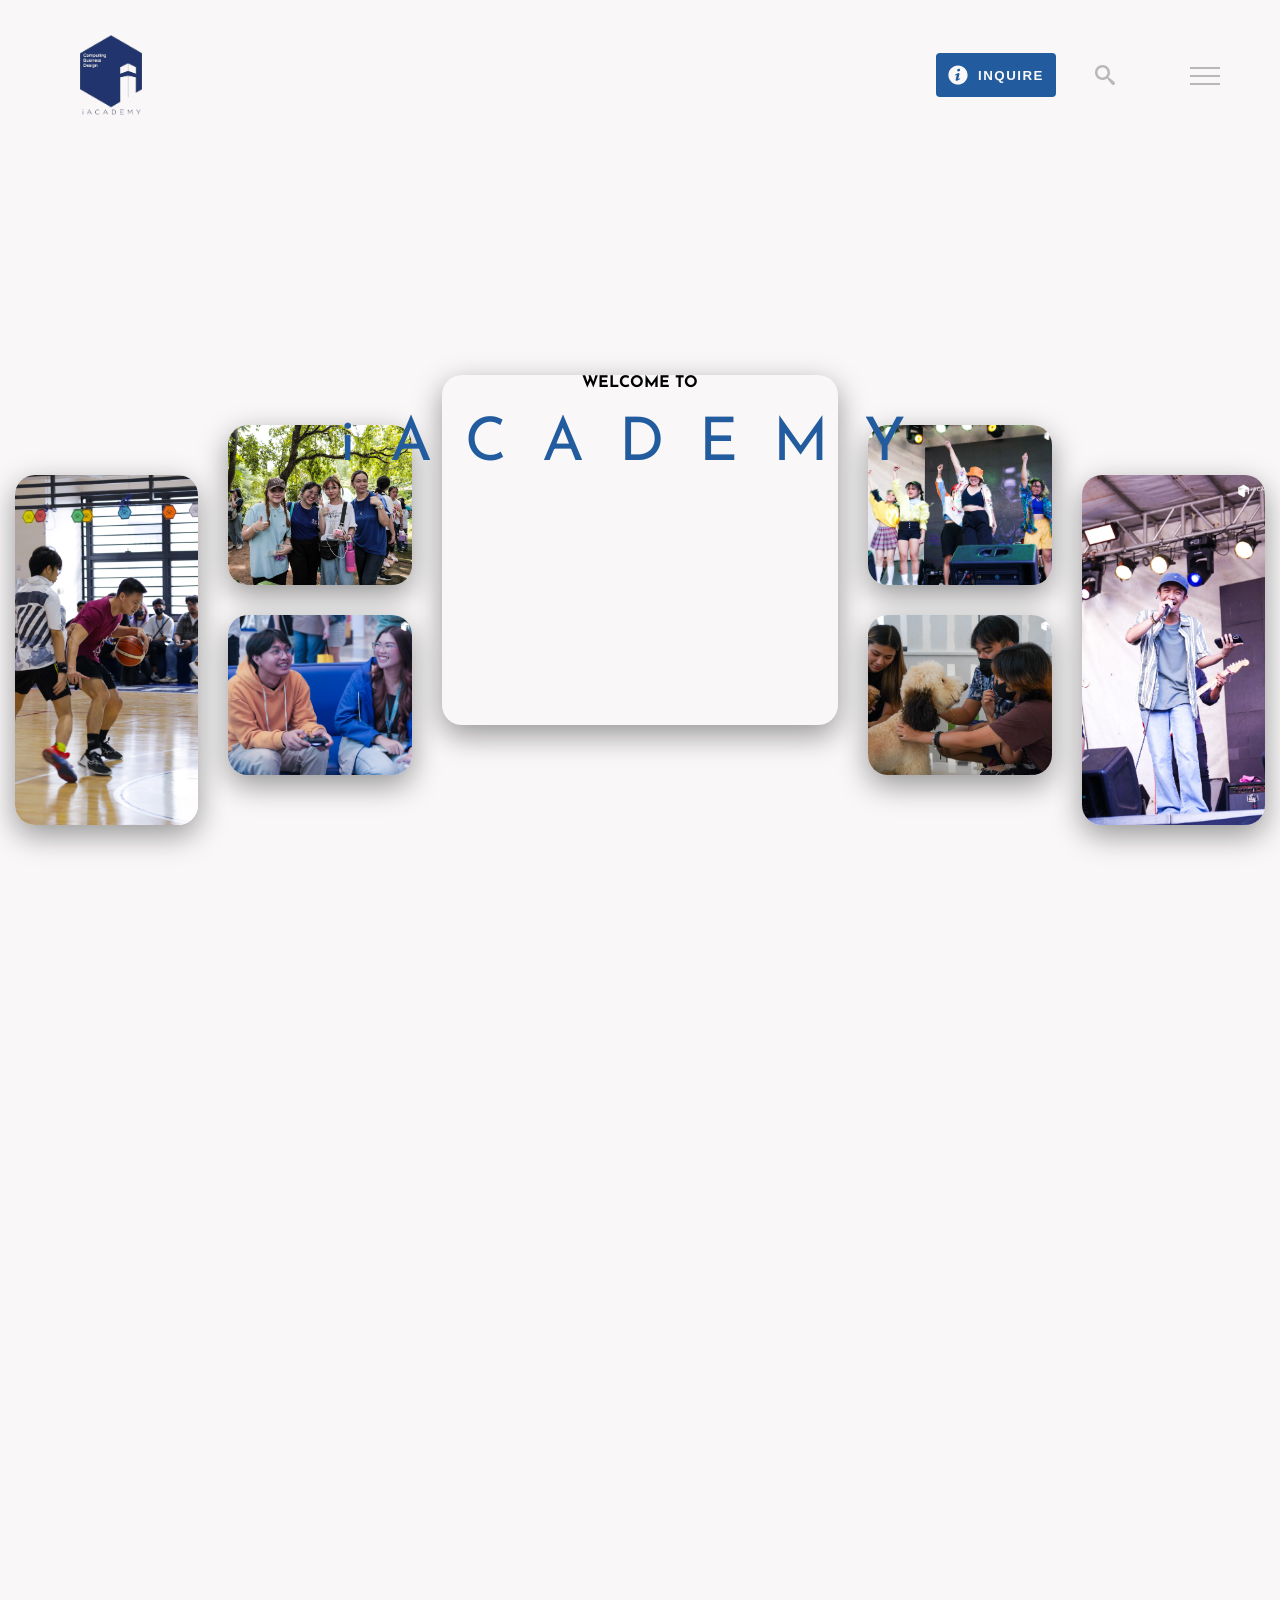
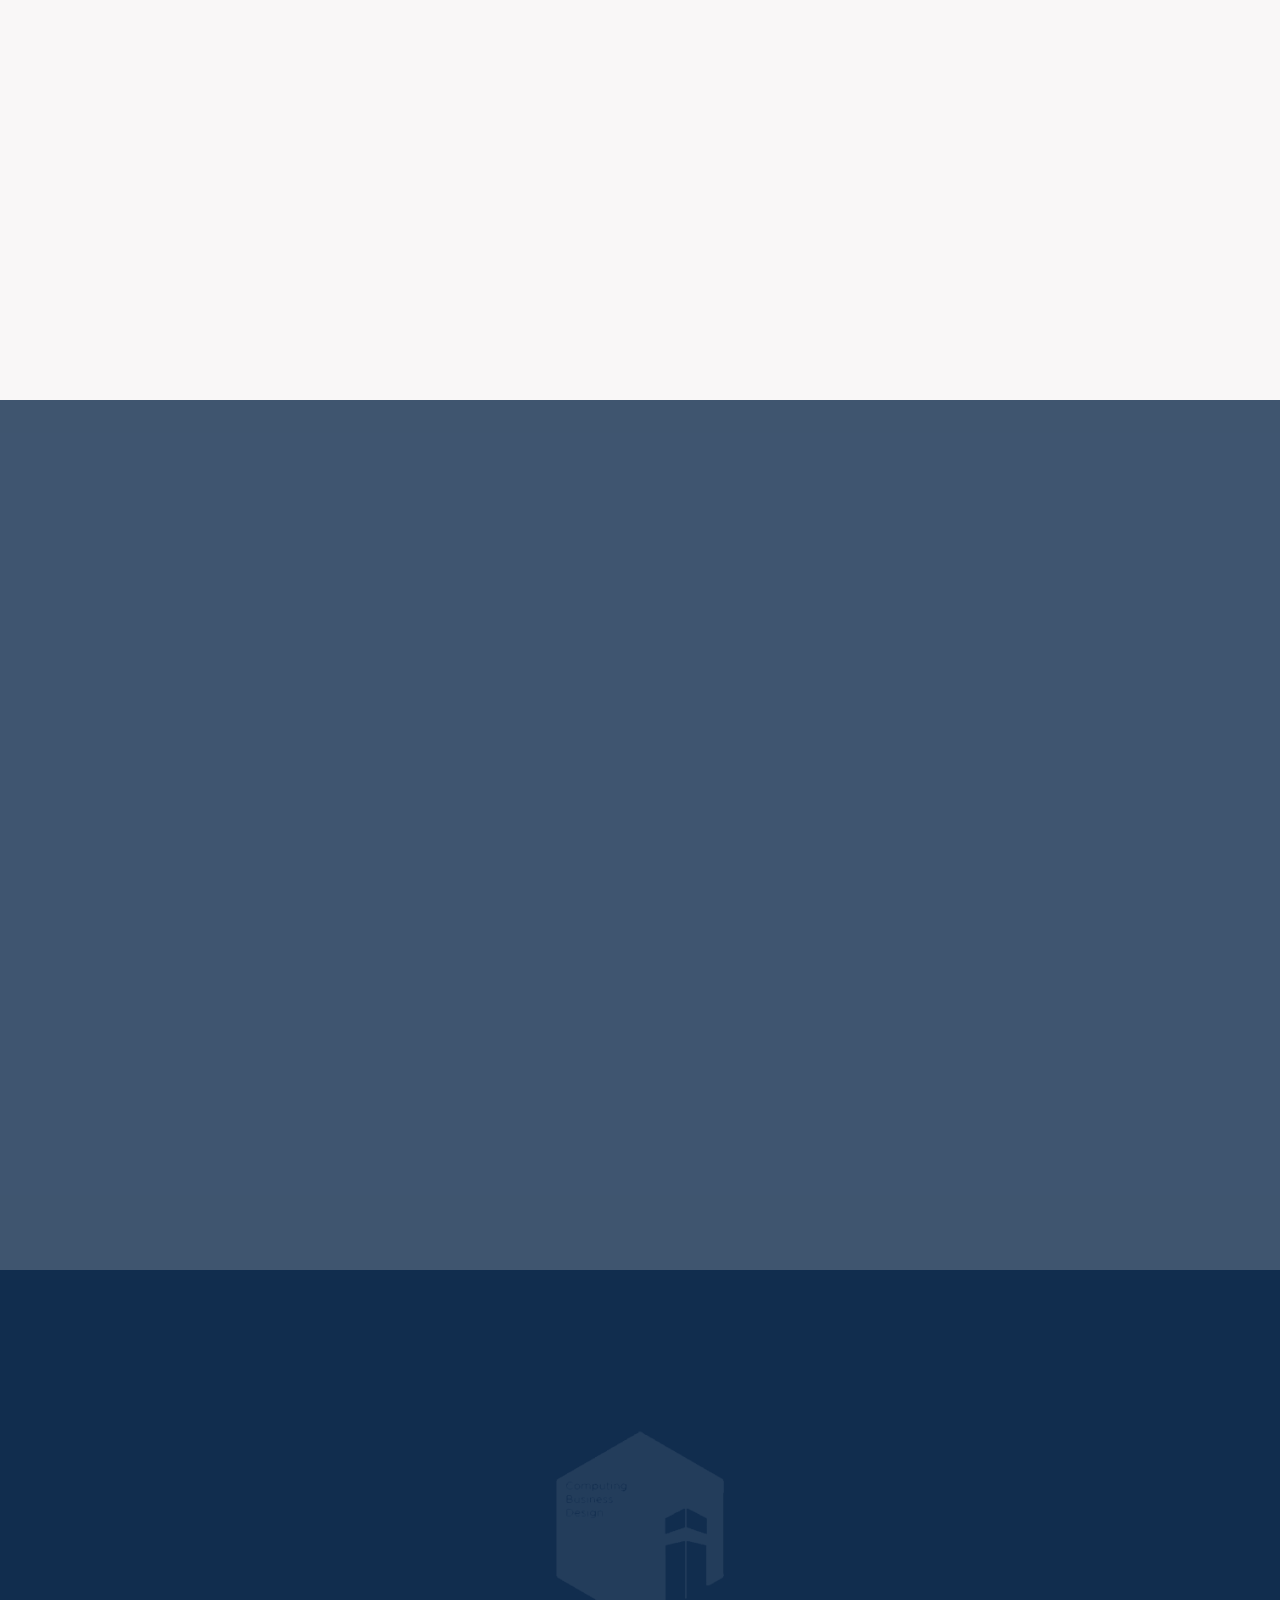
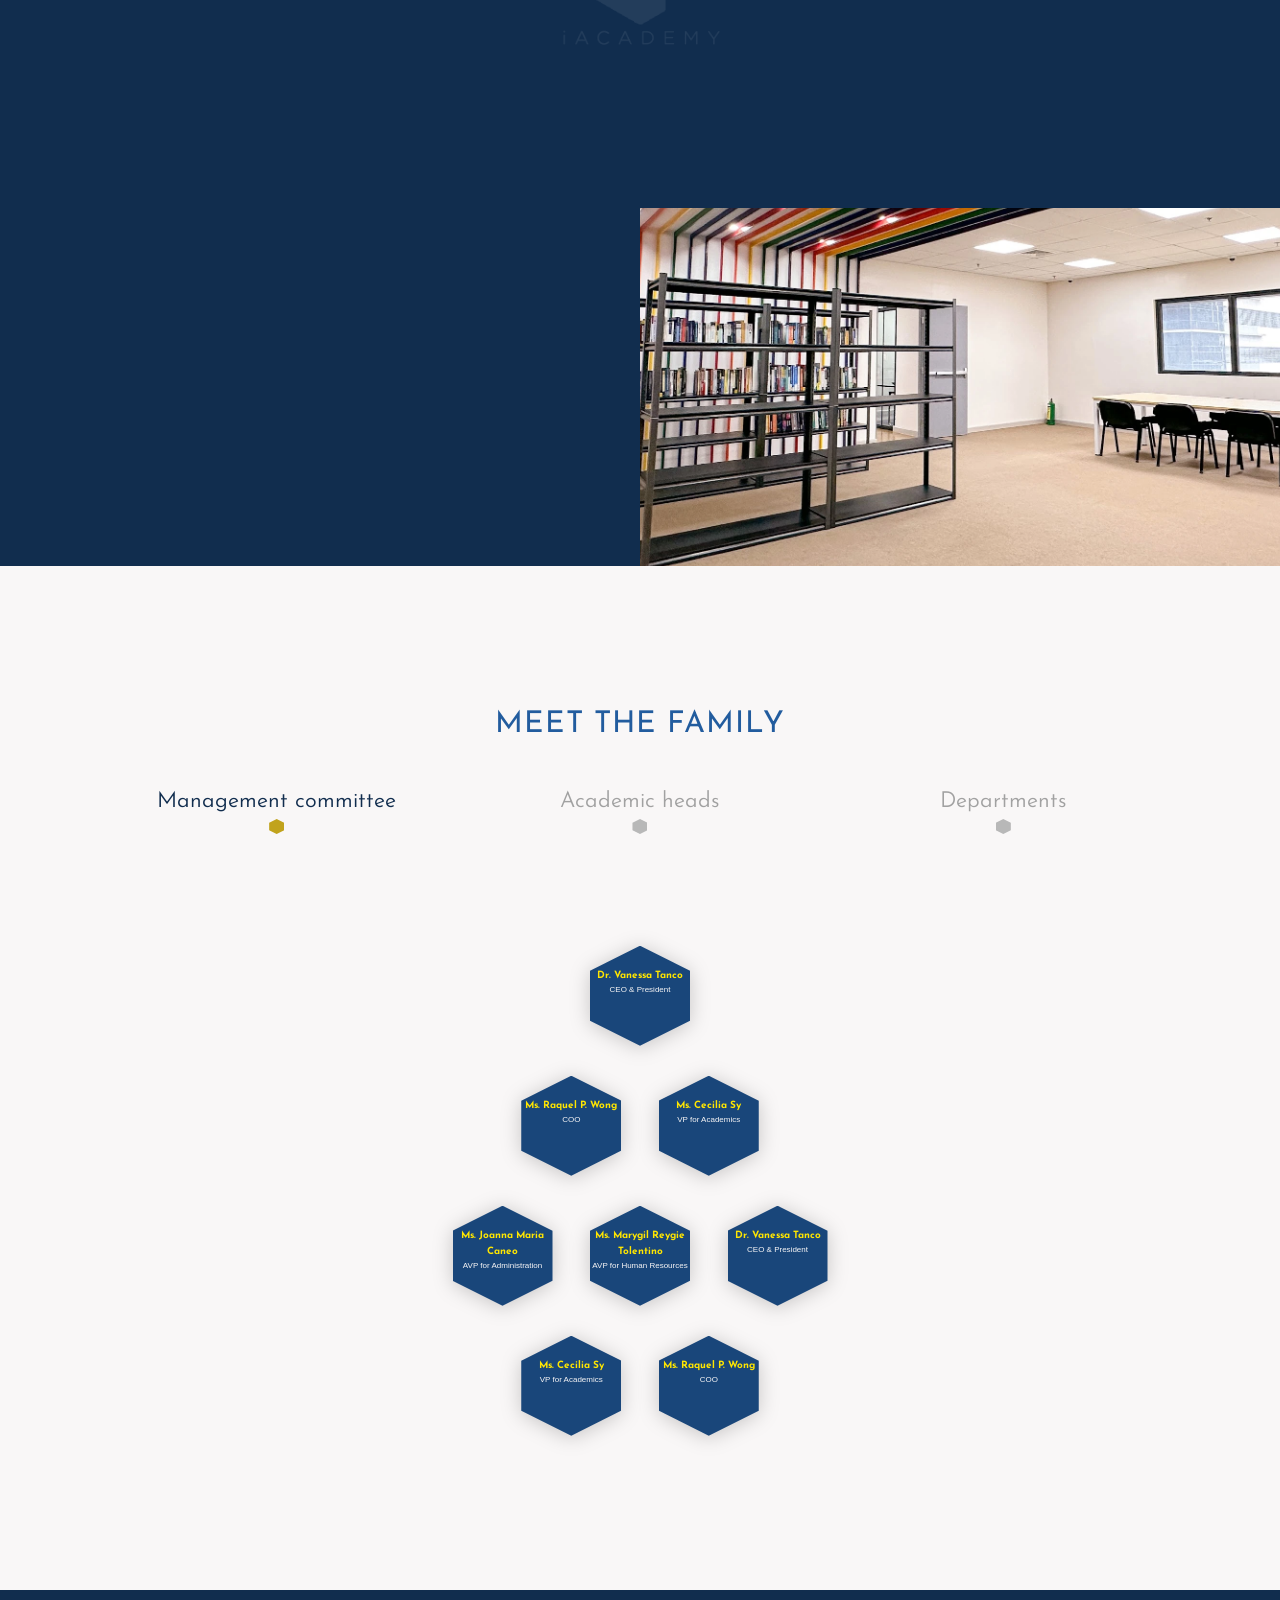
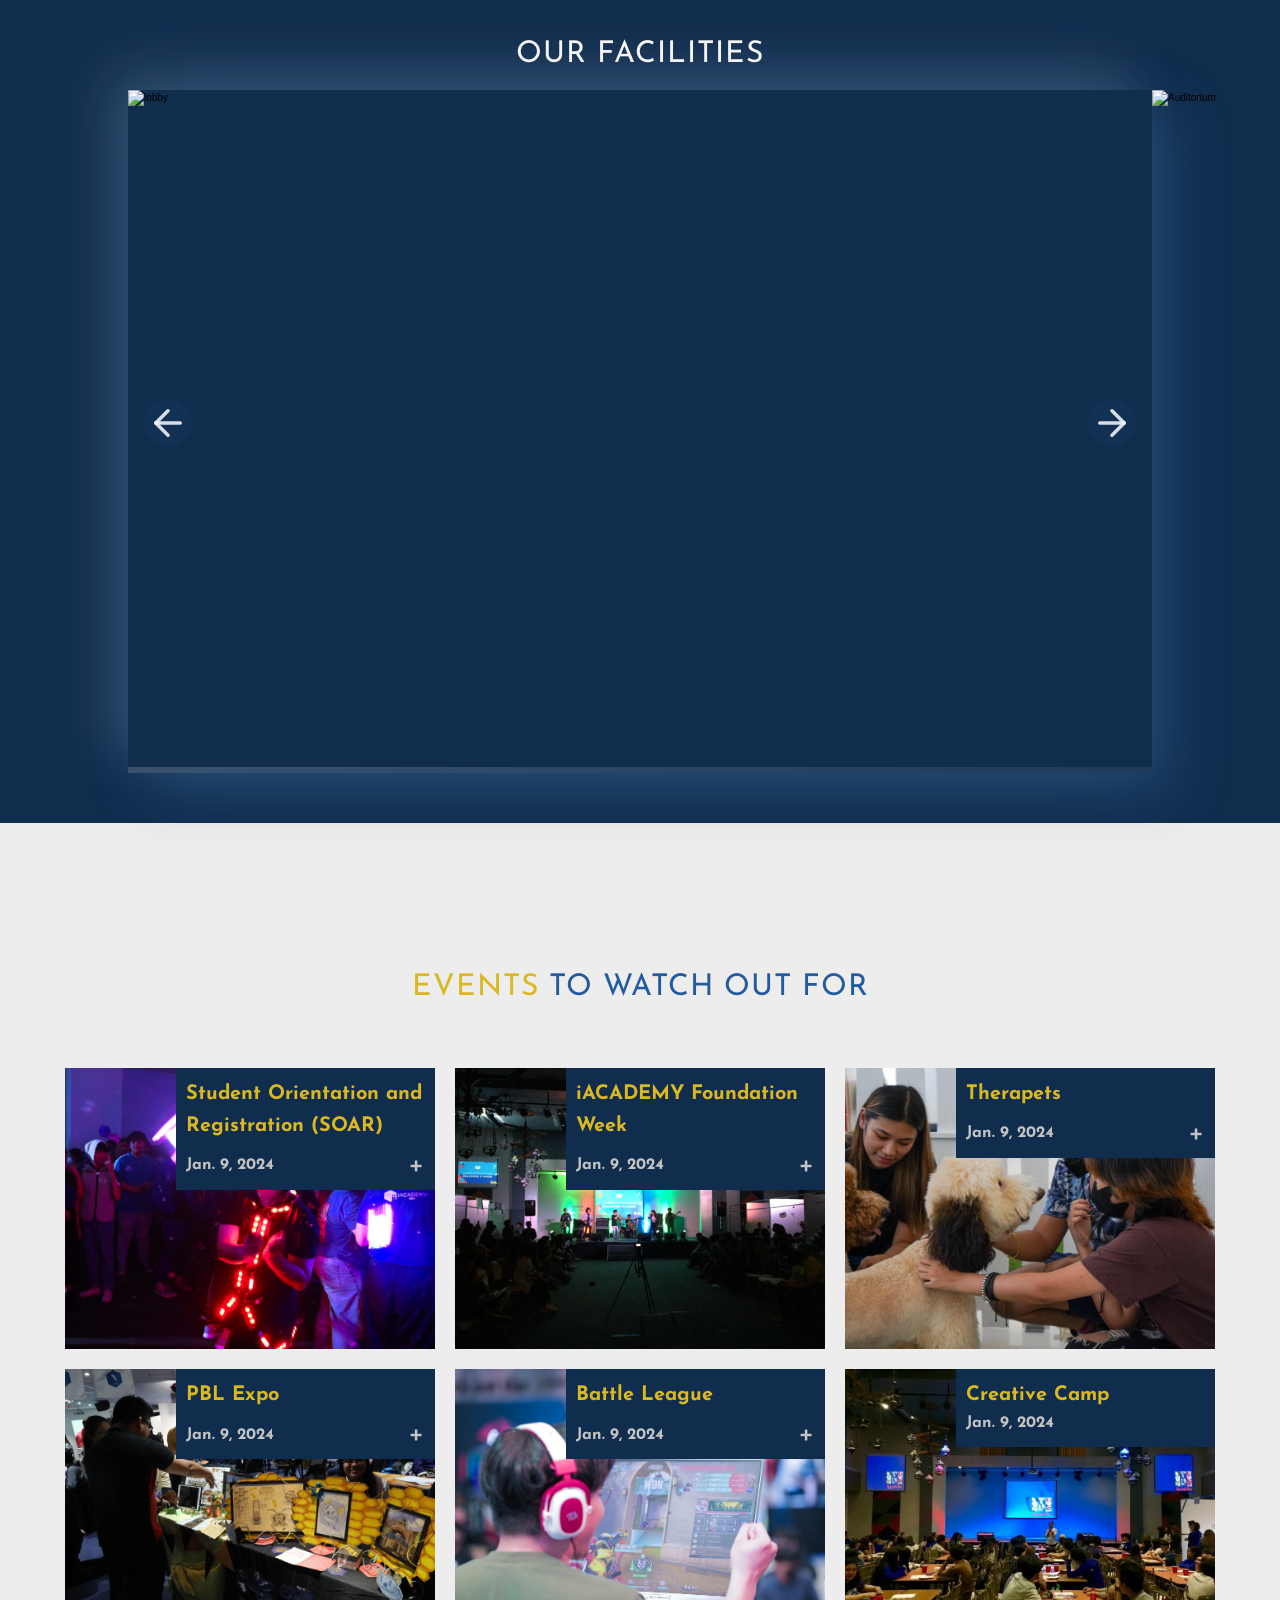
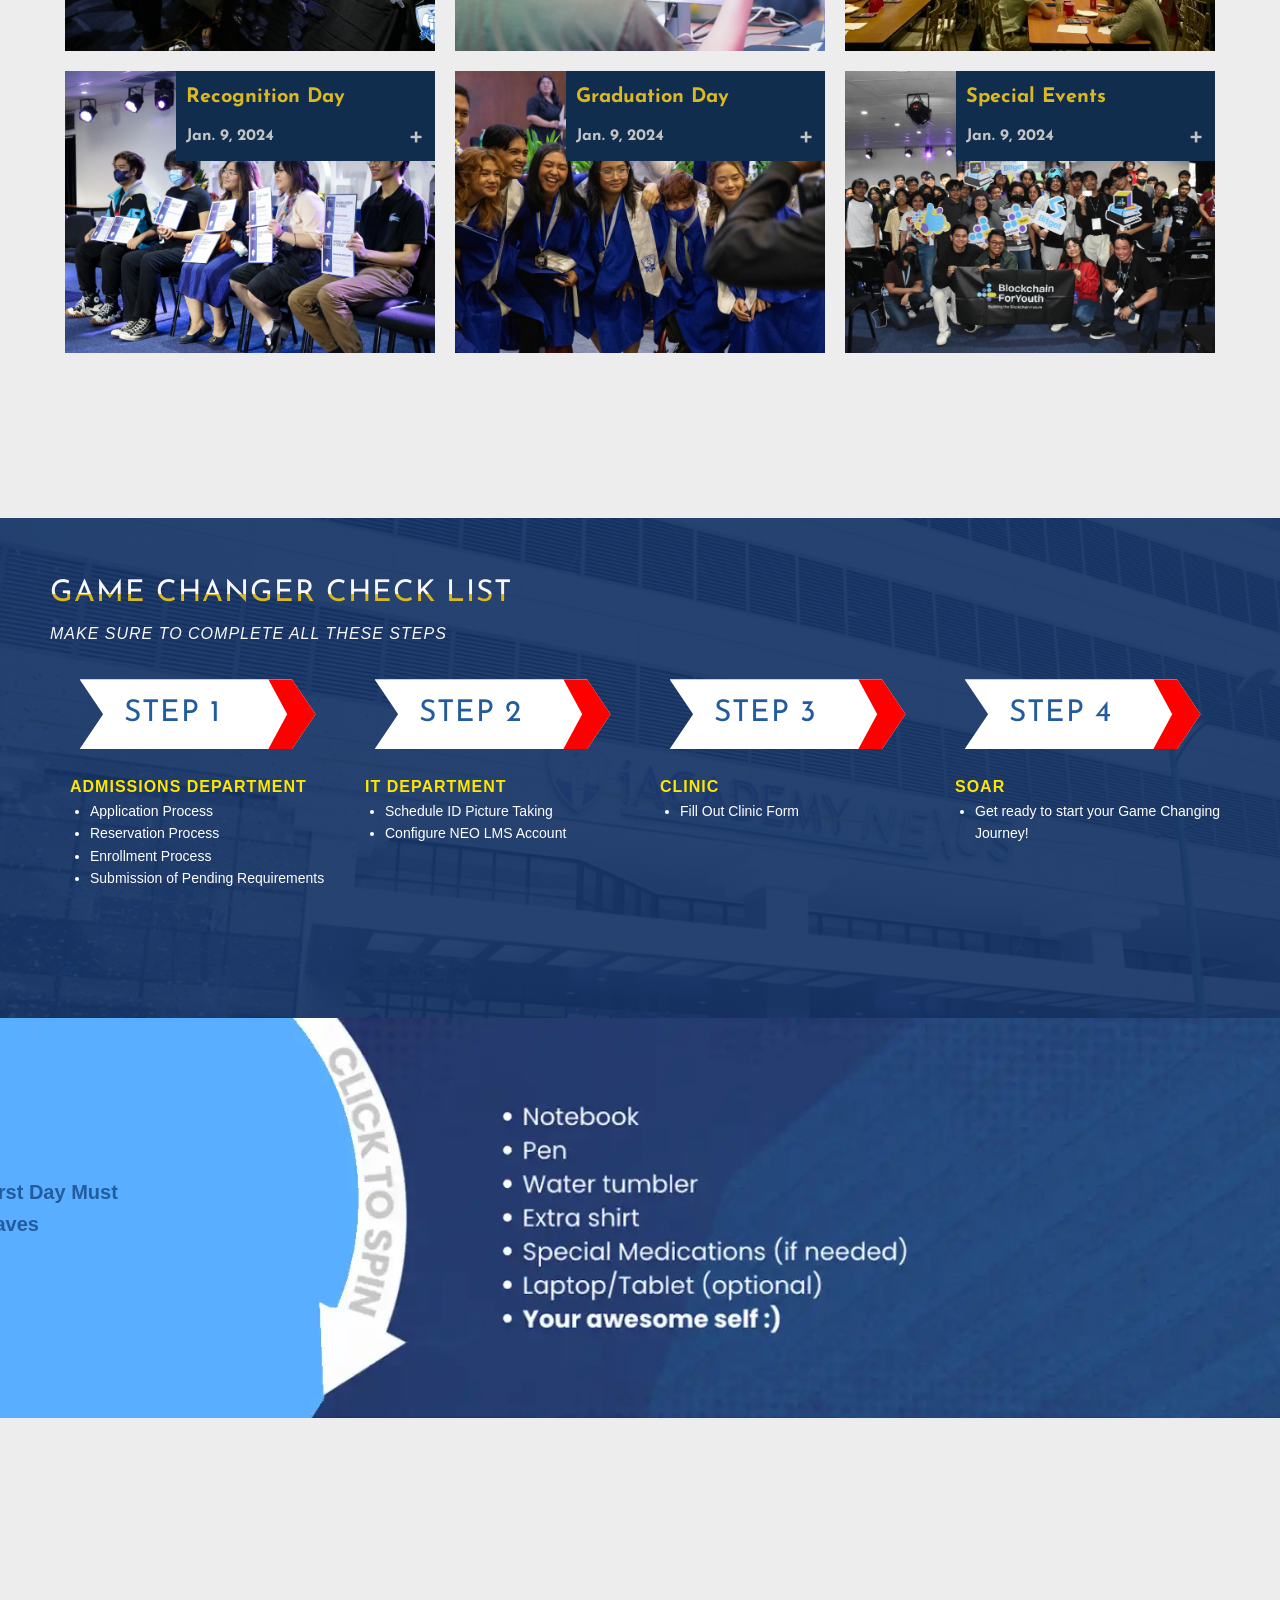
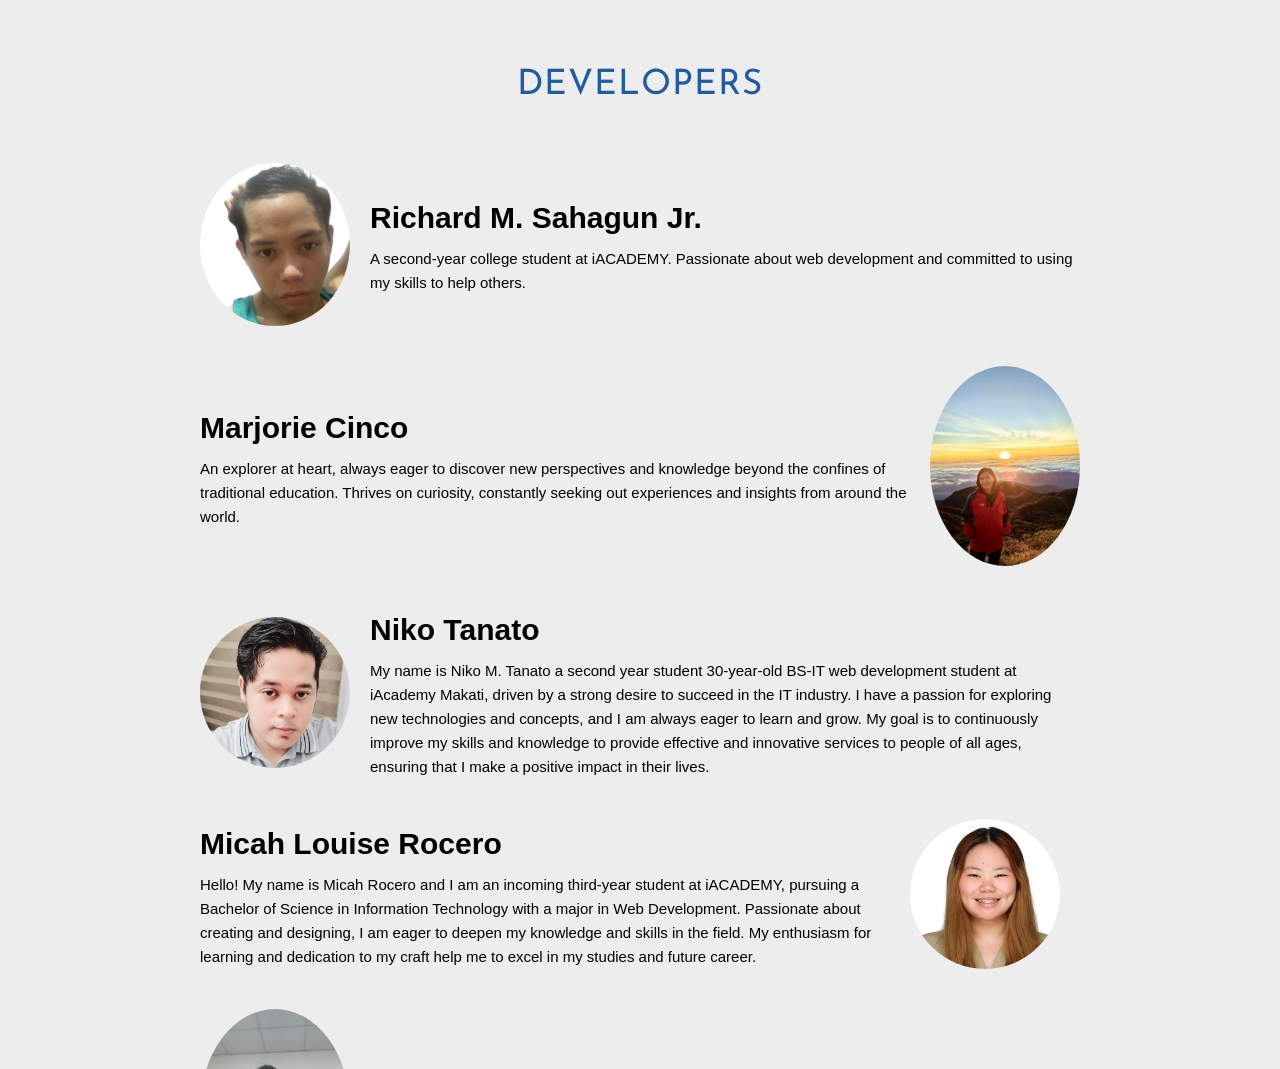
==== commit 98447845: "my updates" ====
--- a/pages/landingPage.html
+++ b/pages/landingPage.html
@@ -235,7 +235,6 @@
                     <source src="../img/campus-tour.webm" type="video/webm">
                     Your browser is not supported!
                 </video>
-                <img src="../img/partnership.webp" alt="makati campus" class="gallery-video__content--picture">
             </div>
             <figure class="gallery-grid__item gallery-grid__item--4"><img src="../img/iac-life-top-right.webp"
                     alt="Image 4" class="gallery-grid__img"></figure>
@@ -375,7 +374,7 @@
             <!-- – -->
             <div class="events-gallery">
                 <figure class="events-gallery__item">
-                    <img src="../img/soar.webp" alt="Event" class="events-gallery__img">
+                  <a href="#"><img src="../img/soar.webp" alt="Event" class="events-gallery__img"></a>
                     <figcaption class="events-gallery__text">
                         <h3 class="events-gallery__name">Student Orientation and Registration (SOAR)</h3>
                         <span class="events-gallery__date-and-indicator">
@@ -386,7 +385,7 @@
                     </figcaption>
                 </figure>
                 <figure class="events-gallery__item">
-                    <img src="../img/foundation.webp" alt="Event" class="events-gallery__img">
+                      <a href="#"><img src="../img/foundation.webp" alt="Event" class="events-gallery__img"></a>
                     <figcaption class="events-gallery__text">
                         <h3 class="events-gallery__name">iACADEMY Foundation Week</h3>
                         <span class="events-gallery__date-and-indicator">
@@ -398,7 +397,7 @@
                     </figcaption>
                 </figure>
                 <figure class="events-gallery__item">
-                    <img src="../img/therapets.webp" alt="Event" class="events-gallery__img">
+                      <a href="#"><img src="../img/therapets.webp" alt="Event" class="events-gallery__img"></a>
                     <figcaption class="events-gallery__text">
                         <h3 class="events-gallery__name">Therapets</h3>
                         <span class="events-gallery__date-and-indicator">
@@ -410,7 +409,7 @@
                     </figcaption>
                 </figure>
                 <figure class="events-gallery__item">
-                    <img src="../img/pbl.webp" alt="Event" class="events-gallery__img">
+                      <a href="#"><img src="../img/pbl.webp" alt="Event" class="events-gallery__img"></a>
                     <figcaption class="events-gallery__text">
                         <h3 class="events-gallery__name">PBL Expo</h3>
                         <span class="events-gallery__date-and-indicator">
@@ -421,7 +420,7 @@
                     </figcaption>
                 </figure>
                 <figure class="events-gallery__item">
-                    <img src="../img/event.webp" alt="Event" class="events-gallery__img">
+                      <a href="#"><img src="../img/event.webp" alt="Event" class="events-gallery__img"></a>
                     <figcaption class="events-gallery__text">
                         <h3 class="events-gallery__name">Battle League</h3>
                         <span class="events-gallery__date-and-indicator">
@@ -432,7 +431,7 @@
                     </figcaption>
                 </figure>
                 <figure class="events-gallery__item">
-                    <img src="../img/creativecamp.webp" alt="Event" class="events-gallery__img">
+                      <a href="#"><img src="../img/creativecamp.webp" alt="Event" class="events-gallery__img"></a>
                     <figcaption class="events-gallery__text">
                         <h3 class="events-gallery__name">Creative Camp</h3>
                         <span class="events-gallery__date-and-indicator">
@@ -440,7 +439,7 @@
                     </figcaption>
                 </figure>
                 <figure class="events-gallery__item">
-                    <img src="../img/recognition.webp" alt="Event" class="events-gallery__img">
+                      <a href="#"><img src="../img/recognition.webp" alt="Event" class="events-gallery__img"></a>
                     <figcaption class="events-gallery__text">
                         <h3 class="events-gallery__name">Recognition Day</h3>
                         <span class="events-gallery__date-and-indicator">
@@ -451,7 +450,7 @@
                     </figcaption>
                 </figure>
                 <figure class="events-gallery__item">
-                    <img src="../img/gruduation.webp" alt="Event" class="events-gallery__img">
+                      <a href="#"><img src="../img/gruduation.webp" alt="Event" class="events-gallery__img"></a>
                     <figcaption class="events-gallery__text">
                         <h3 class="events-gallery__name">Graduation Day</h3>
                         <span class="events-gallery__date-and-indicator">
@@ -462,7 +461,7 @@
                     </figcaption>
                 </figure>
                 <figure class="events-gallery__item">
-                    <img src="../img/special-event.webp" alt="Event" class="events-gallery__img">
+                      <a href="#"><img src="../img/special-event.webp" alt="Event" class="events-gallery__img"></a>
                     <figcaption class="events-gallery__text">
                         <h3 class="events-gallery__name">Special Events</h3>
                         <span class="events-gallery__date-and-indicator">
@@ -645,7 +644,7 @@
                 <img src="../img/sean.jpg" class="dev__image--left">
                 <div class="dev__text">
                     <h2>Sean Inserto</h2>
-                    <p>A passionate coder, dedicated to mastering the art of web development. Always seeking to enhance skills and contribute to impactful projects.</p>
+                    <p>Name is Sean Inserto, and an incoming third-year Web Development student. Coding passionately into the night till the sun breaks thru the window. Learning and improving skills to be a productive member of the team.</p>
                 </div>
               </div>
         </div>
--- a/css/style.css
+++ b/css/style.css
@@ -1053,7 +1053,7 @@
     left: 50%;
     transform: translate(-50%, -50%);
     filter: drop-shadow(0 1rem 1rem rgba(0, 0, 0, 0.7));
-    animation: opacityLogin 1s ease-out 5.75s;
+    animation: opacityLogin 0.5s ease-out 3s;
     animation-fill-mode: backwards;
     z-index: 10; }
   .login__side {
@@ -1283,7 +1283,7 @@
     width: 100%;
     height: 100%;
     object-fit: cover; }
-  .section-gallery-intro.cover .gallery-video__content {
+  /*.section-gallery-intro.cover .gallery-video__content {
     display: none;
   }
     .gallery-video__content--picture {
@@ -1295,7 +1295,7 @@
   .section-gallery-intro.cover .gallery-video__content--picture {
     display: block;
     object-position: bottom;
-  }
+  }*/
 
 .welcome-message {
   position: absolute;
@@ -1522,7 +1522,9 @@
   color: var(--color-secondary-dark-4);
   margin: 25rem 20rem;
   display: flex;
-  flex-direction: column; }
+  flex-direction: column;
+  z-index: 1;
+  position: relative;}
   @media only screen and (max-width: 48em) {
     .about {
       margin: 25rem 5rem; } }
@@ -2910,7 +2912,7 @@
       .bg-animation > *:not(:last-child) {
         /*z-index: 2;*/ } }
   .bg-animation__top-left {
-    animation: animateTopLeft 1s ease-out 0.75s;
+    animation: animateTopLeft 0.5s ease-out 1s;
     background-image: linear-gradient(to right bottom, rgba(160, 238, 255, 0.8) 0%, rgba(68, 101, 108, 0.8) 80%), url(../img/shs.webp);
     background-position: top; }
     .bg-animation__top-left span {
@@ -2919,7 +2921,7 @@
         .bg-animation__top-left span {
           transform: translate(0); } }
   .bg-animation__top-right {
-    animation: animateTopRight 1s ease-out 1.75s;
+    animation: animateTopRight 0.5s ease-out 1.5s;
     background-image: linear-gradient(to left bottom, rgba(216, 208, 23, 0.8) 0%, rgba(102, 99, 12, 0.8) 80%), url(../img/soc.webp);
     background-position: top; }
     .bg-animation__top-right span {
@@ -2928,7 +2930,7 @@
         .bg-animation__top-right span {
           transform: translate(0); } }
   .bg-animation__bottom-left {
-    animation: animateBottomLeft 1s ease-out 2.75s;
+    animation: animateBottomLeft 0.5s ease-out 2s;
     background-image: linear-gradient(to right top, rgba(202, 29, 29, 0.8) 0%, rgba(87, 13, 13, 0.8) 80%), url(../img/sbla.webp); }
     .bg-animation__bottom-left span {
       transform: translate(0, 75%); }
@@ -2936,7 +2938,7 @@
         .bg-animation__bottom-left span {
           transform: translateY(30px); } }
   .bg-animation__bottom-right {
-    animation: animateBottomRight 1s ease-out 3.75s;
+    animation: animateBottomRight 0.5s ease-out 2.5s;
     background-image: linear-gradient(to left top, rgba(0, 166, 203, 0.8) 0%, rgba(0, 69, 85, 0.8) 80%), url(../img/soda.webp);
     background-position: center; }
     .bg-animation__bottom-right span {
@@ -3939,7 +3941,7 @@
       }
 
 
-/* .checklist-circle {
+ .checklist-circle {
   width: 80rem;
   aspect-ratio: 1 / 1;
   border-radius: 50%;
@@ -4006,7 +4008,7 @@
       font-family: var(--font-primary);
       font-size: 1.4rem;
       color: #000; }
- */
+
 .section-welcome {
   background-color: var(--color-primary);
   width: 100vw;
@@ -4026,7 +4028,7 @@
 
 .section-gallery-intro {
   width: 100vw;
-  height: 150vh;
+  height: 100vh;
   overflow: visible;
   position: relative;
   transform: translateY(-50rem);
@@ -4121,7 +4123,7 @@
   width: 100vw;
   background-color: rgba(17, 45, 78, 0.8);
   position: absolute;
-  margin-top: 90rem;
+  margin-top: 50rem;
   z-index: 1;
   overflow: hidden; }
 
@@ -4331,3 +4333,21 @@
     right: -3px;
   }
 }
+
+.about__background{
+    position: absolute;
+    top: 0;
+    left: 0;
+    width: 100%;
+    height: 100%;
+    background: url('../img/partnership.webp') no-repeat center center/cover;
+    z-index: -2; /* Ensure the background is behind the overlay */
+    filter: brightness(0.5); /* Dim the background image */
+}
+
+.about__container {
+    position: relative;
+    display: flex;
+    align-items: center;
+    justify-content: center;
+}
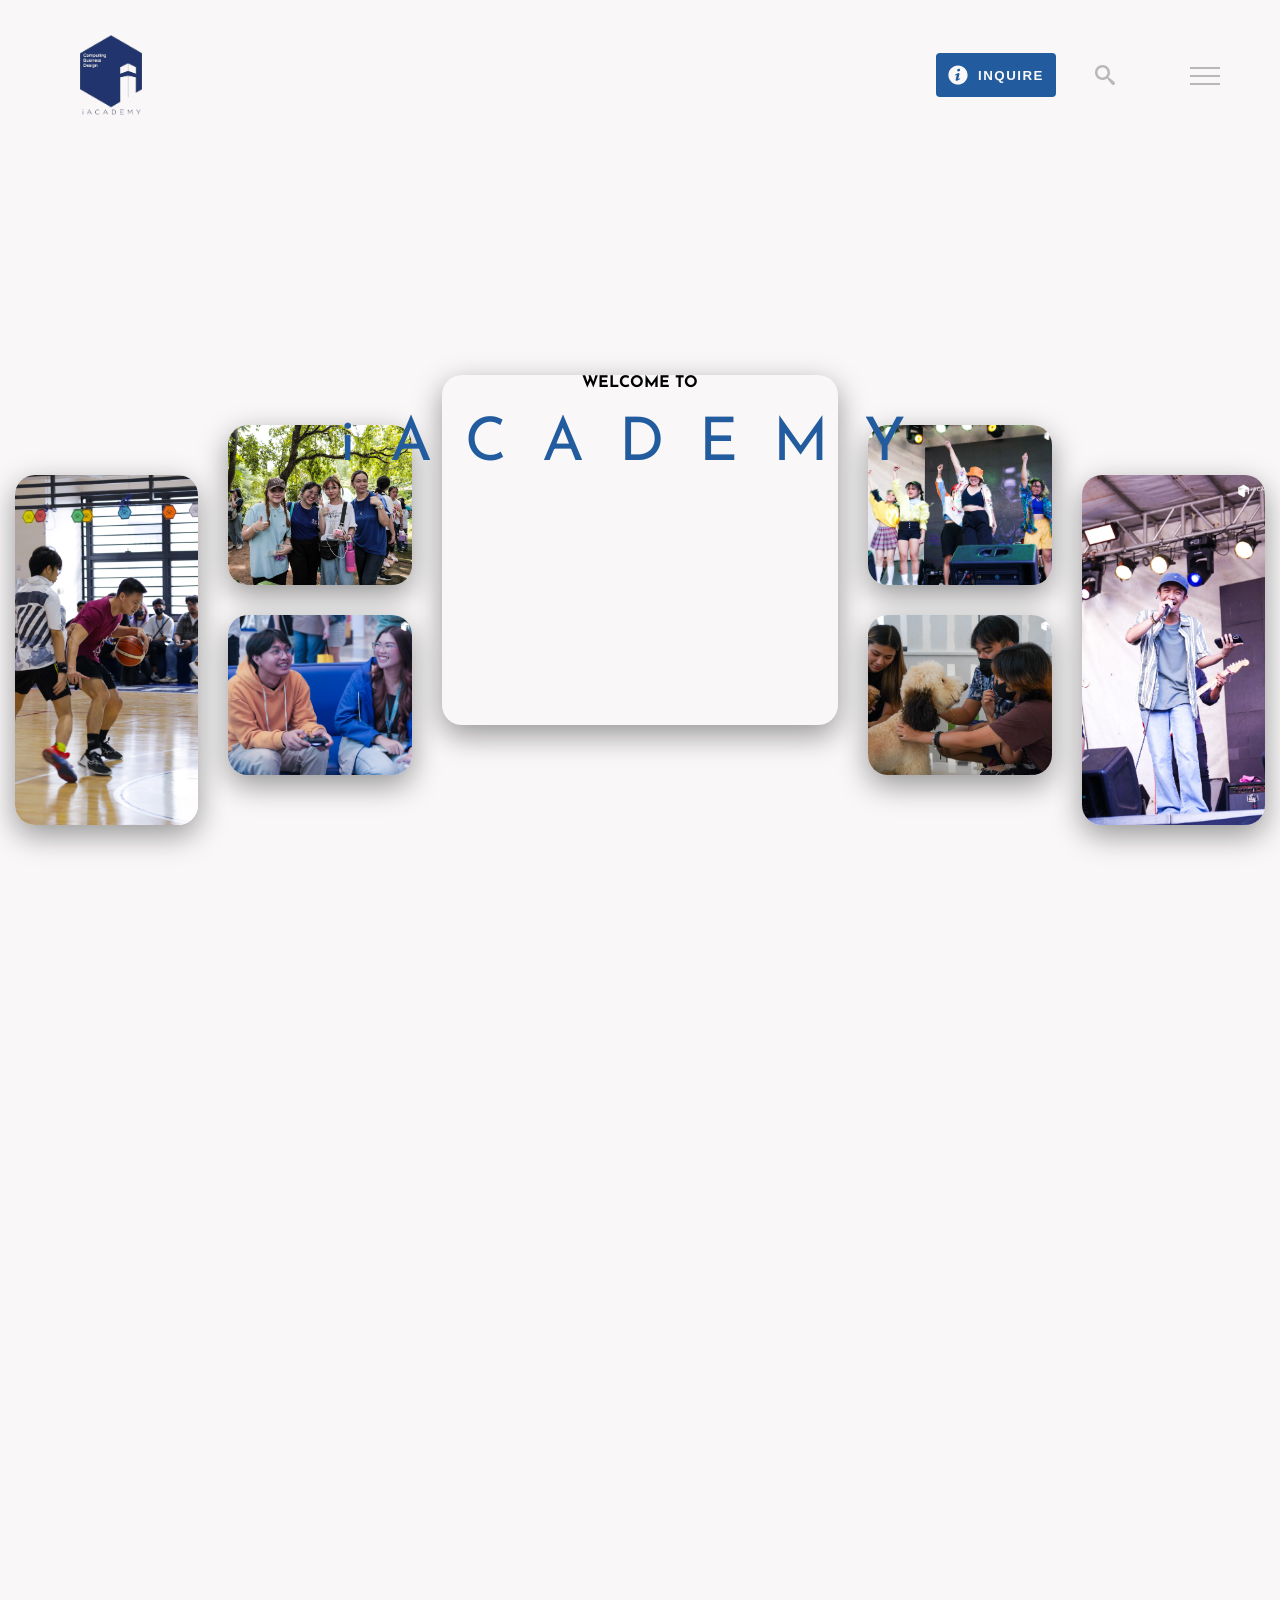
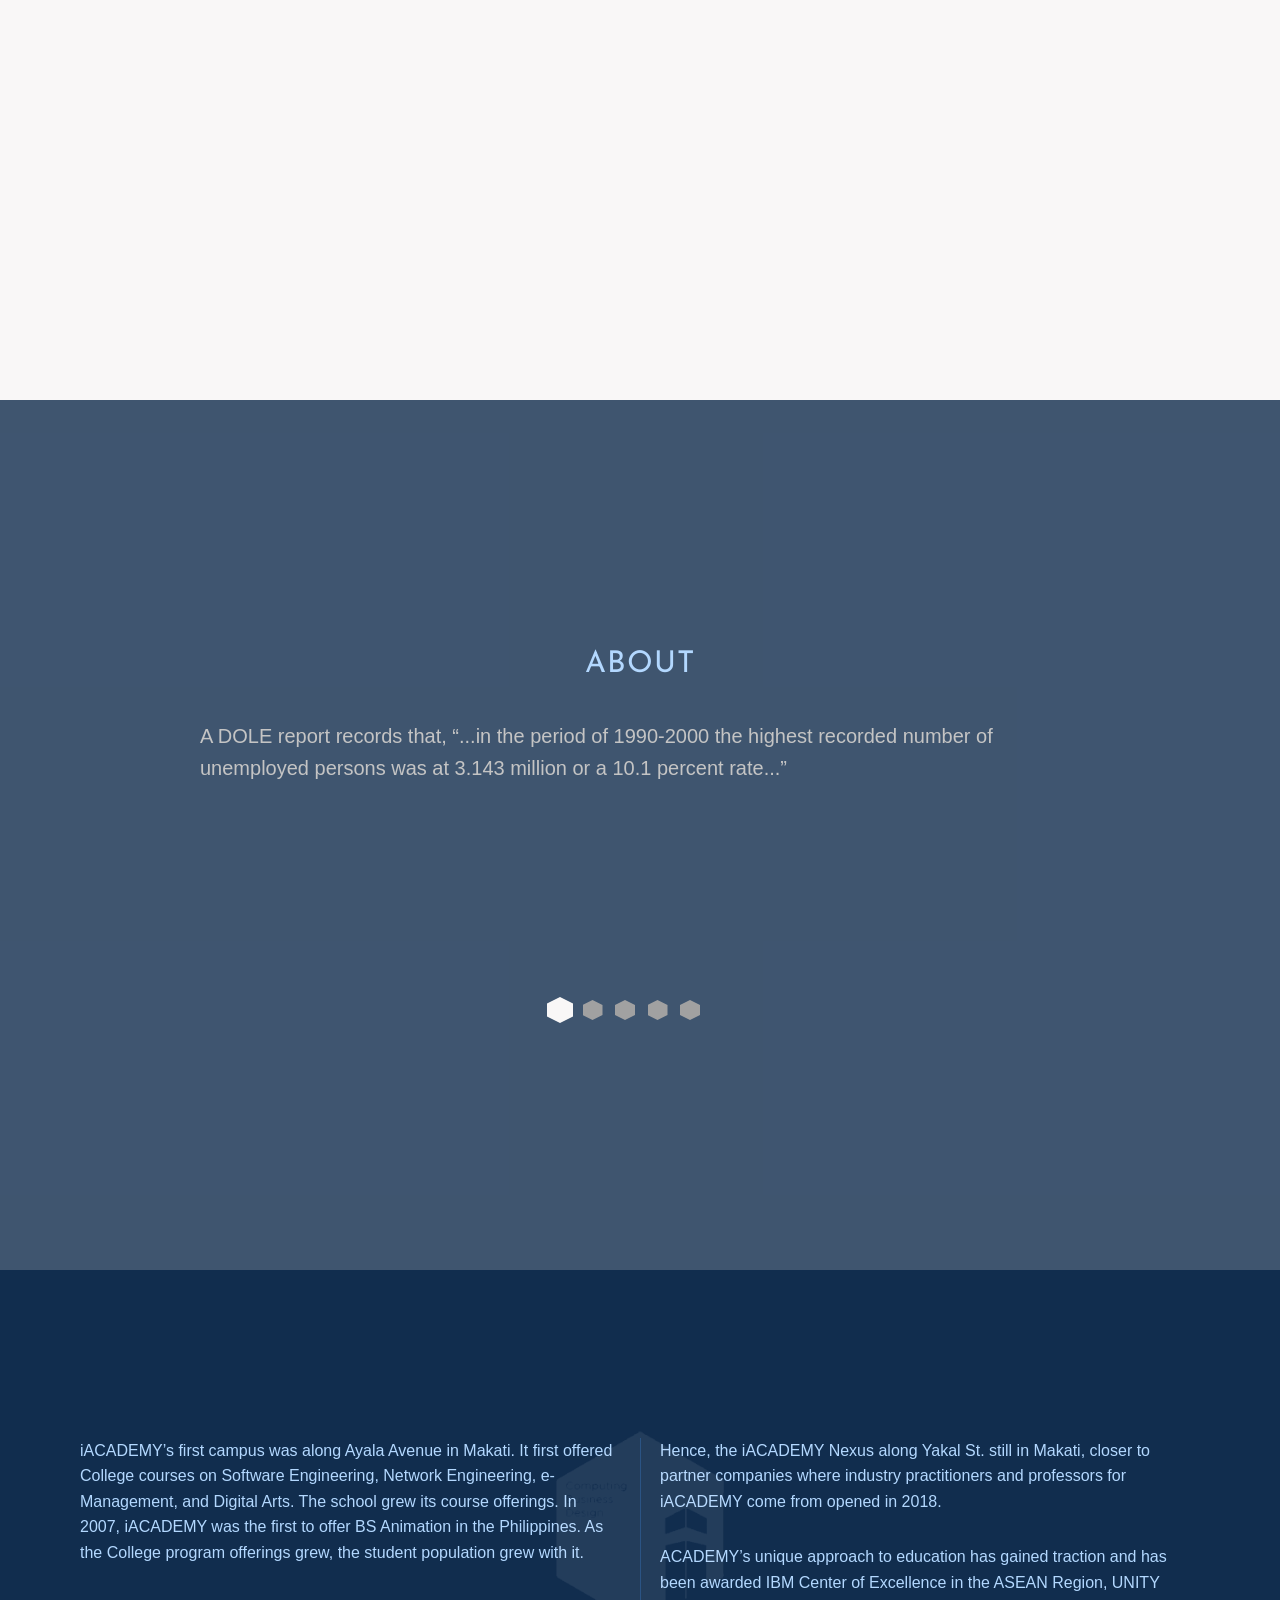
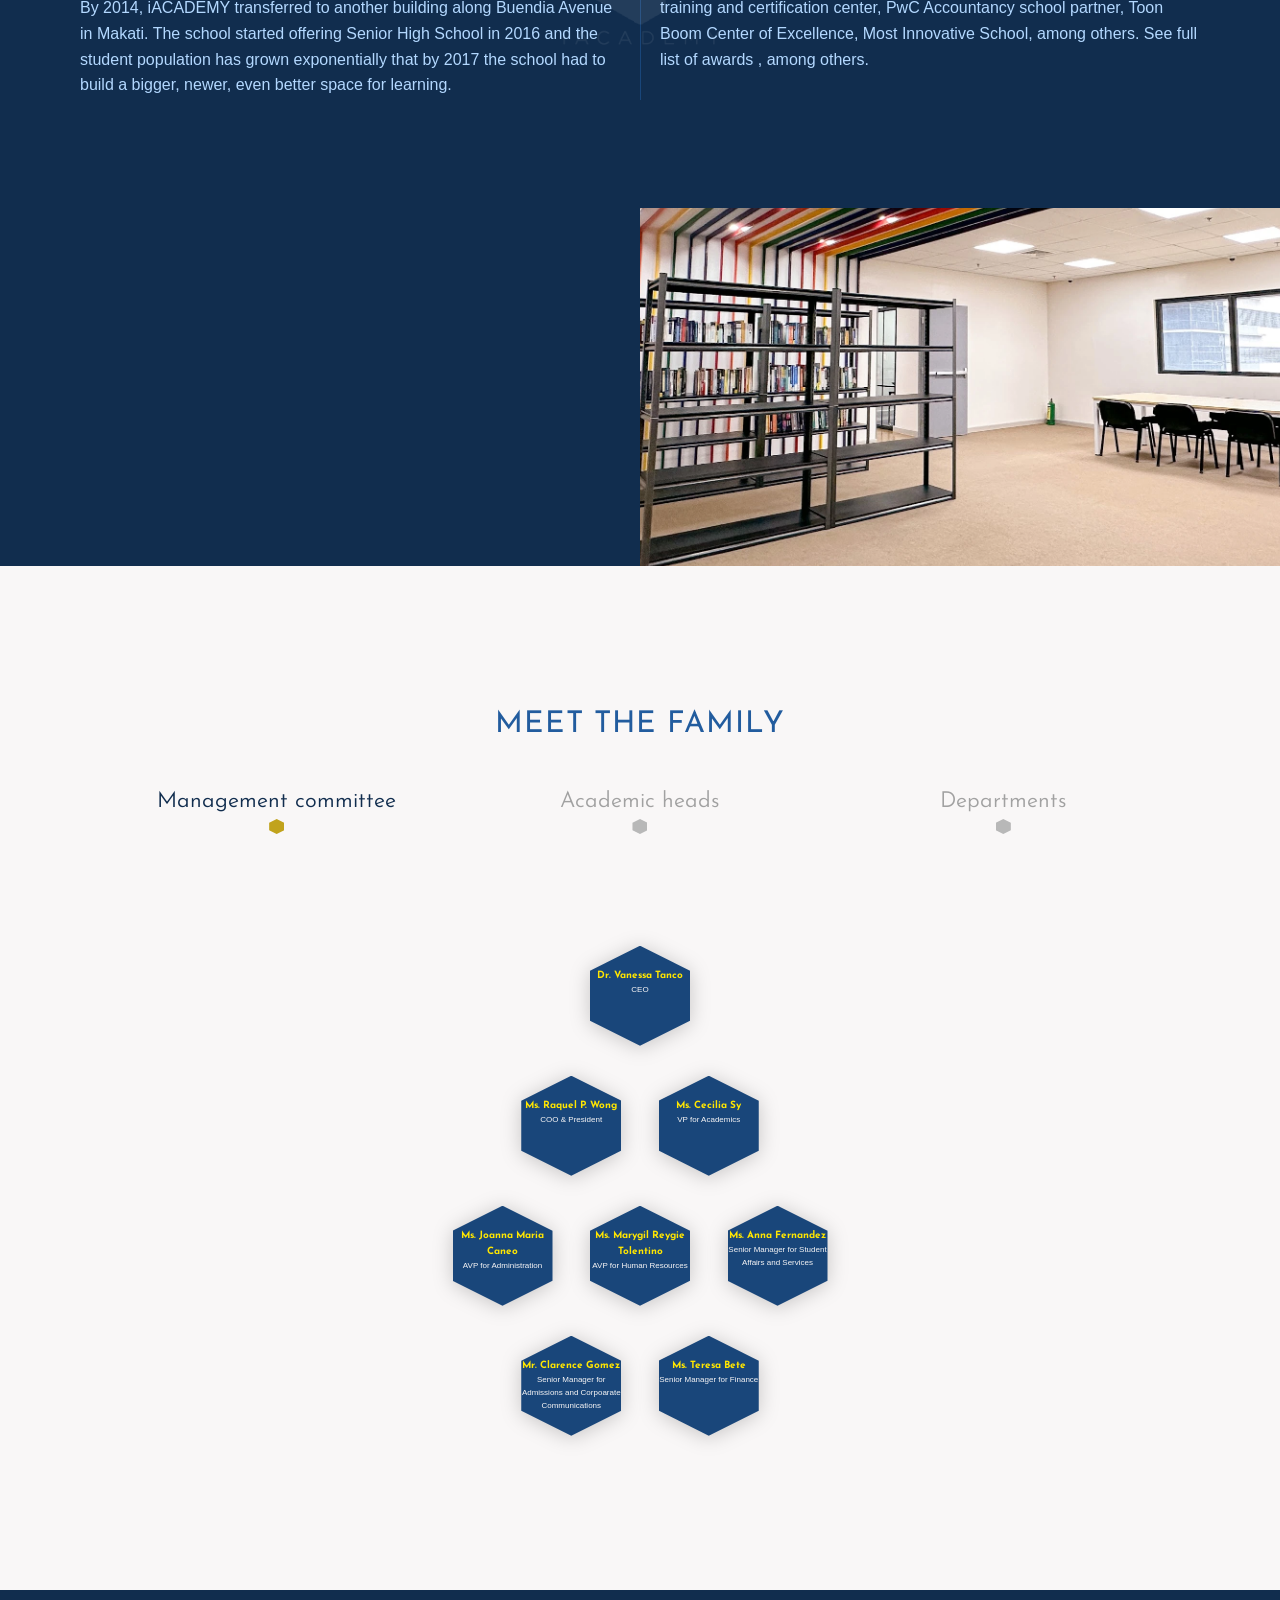
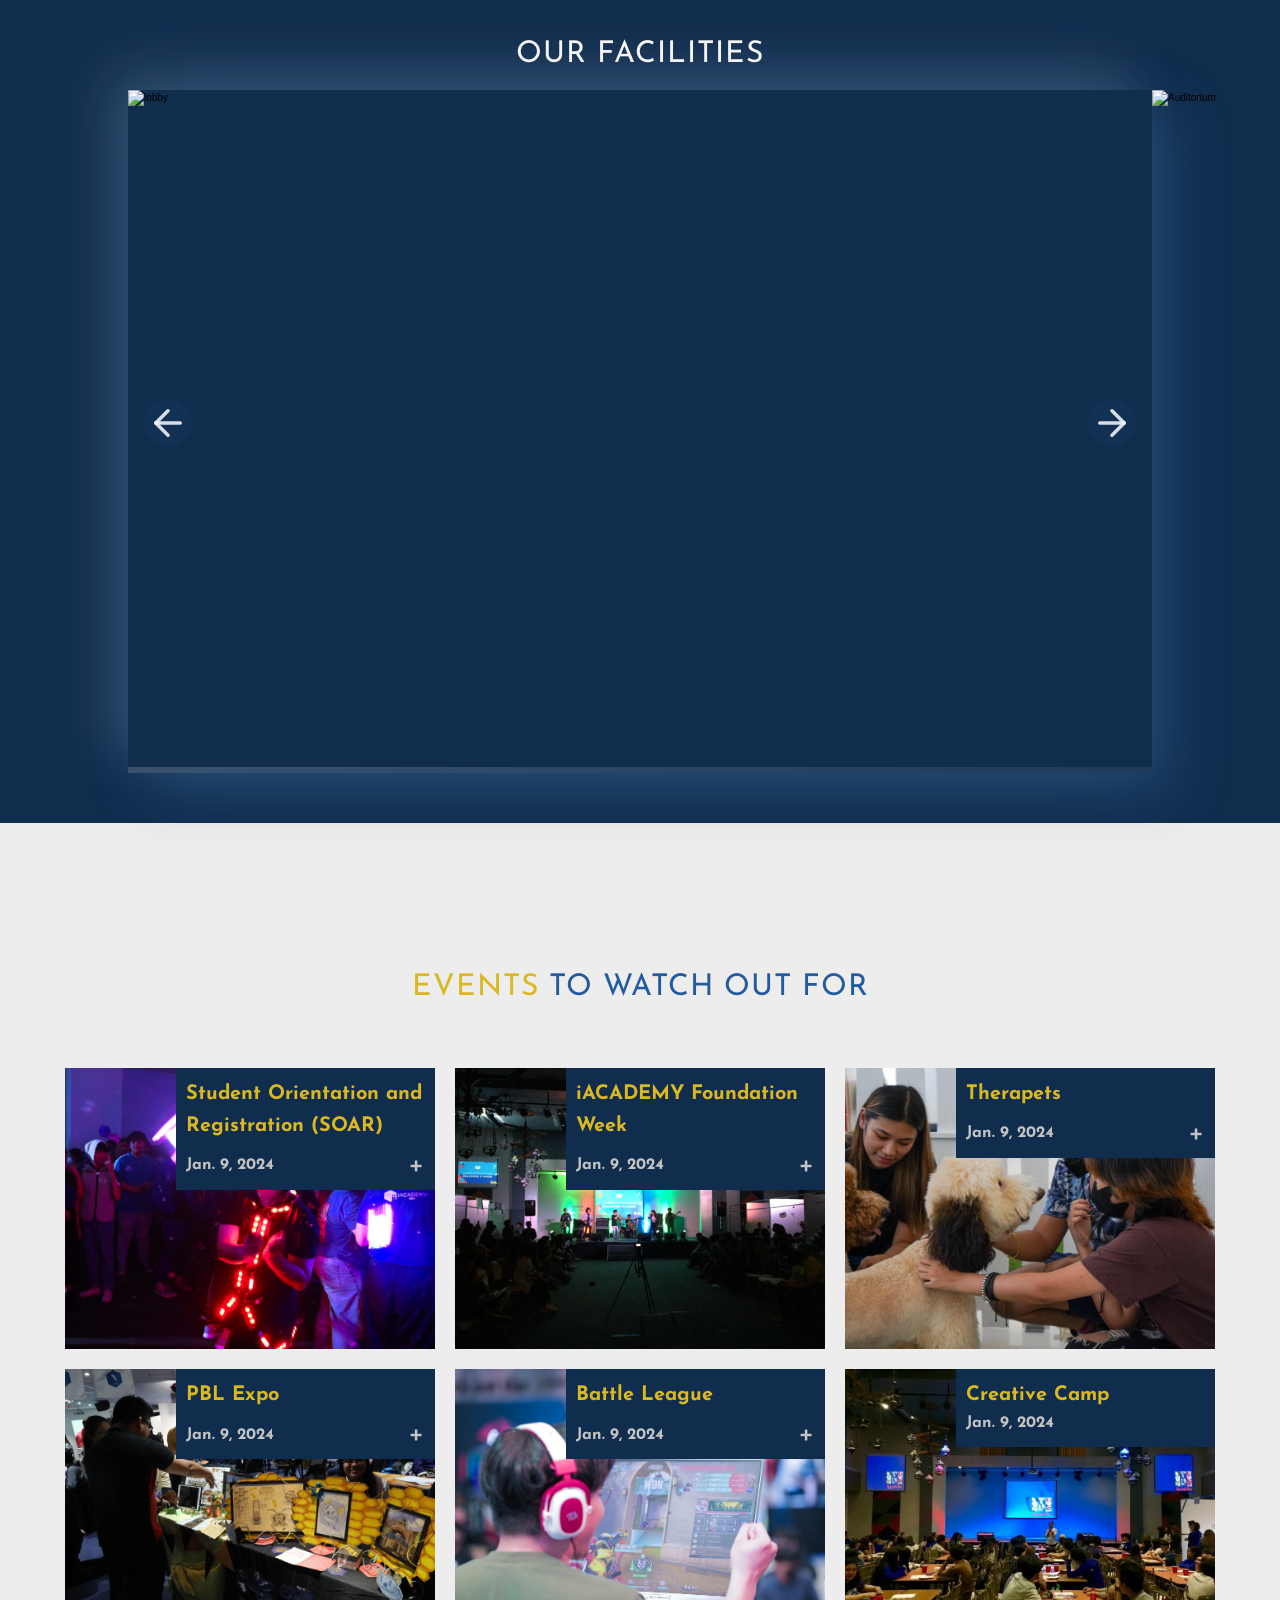
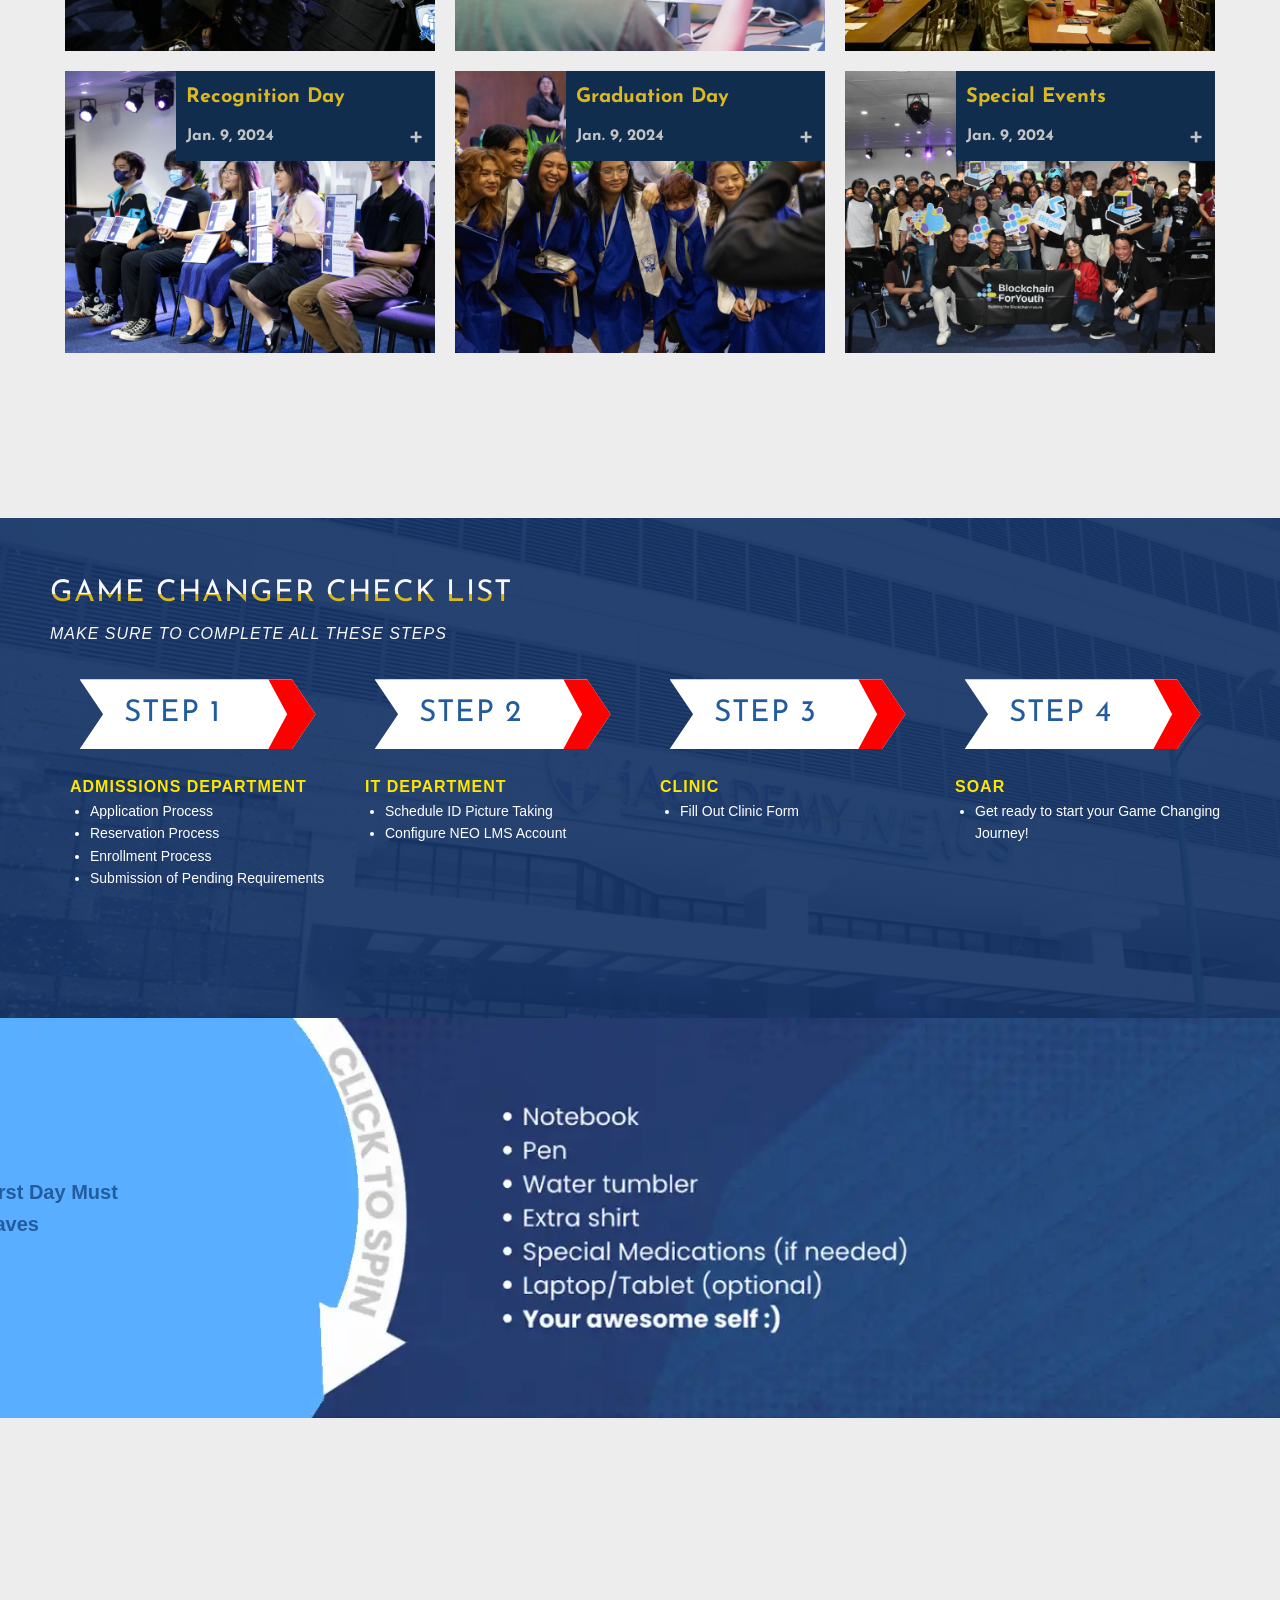
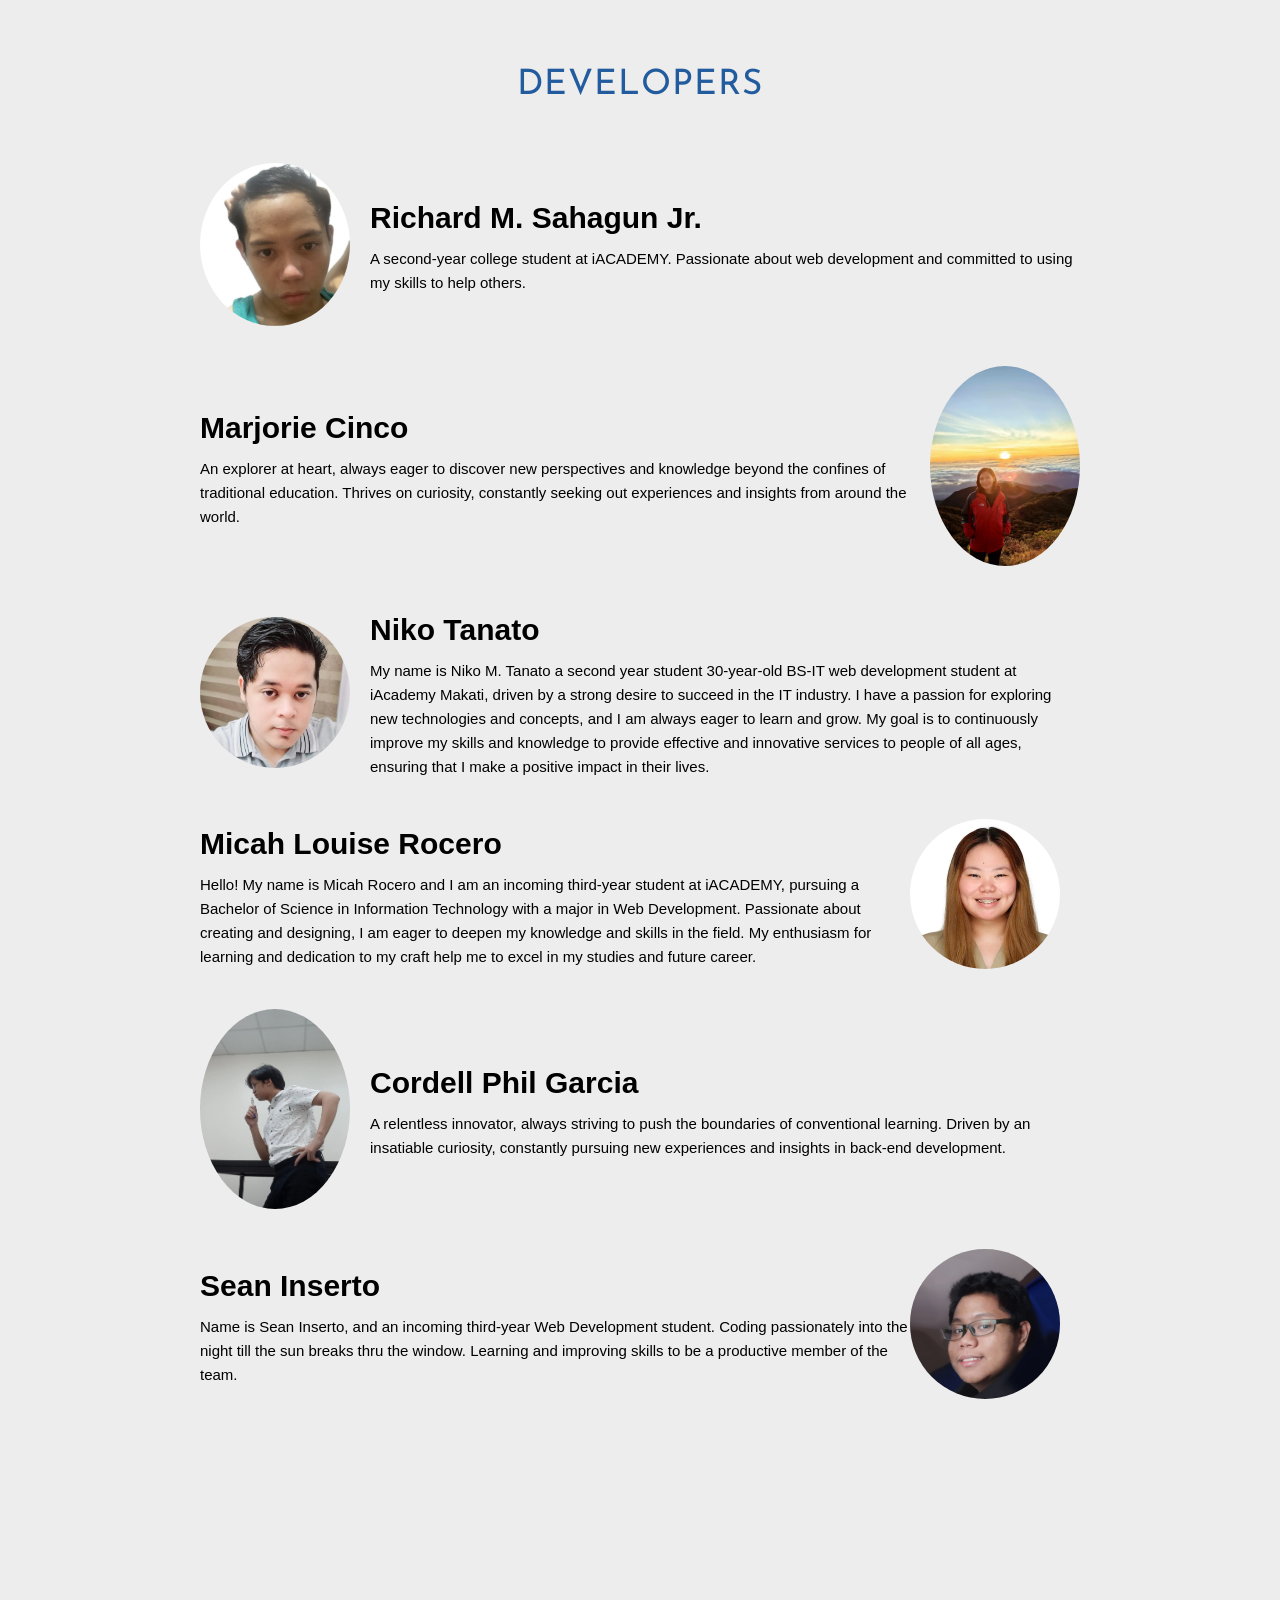
==== commit 4b39c38b: "fix" ====
--- a/pages/landingPage.html
+++ b/pages/landingPage.html
@@ -374,7 +374,7 @@
             <!-- – -->
             <div class="events-gallery">
                 <figure class="events-gallery__item">
-                  <a href="#"><img src="../img/soar.webp" alt="Event" class="events-gallery__img"></a>
+                  <a href="#" target="_blank" rel="noopener noreferrer"><img src="../img/soar.webp" alt="Event" class="events-gallery__img"></a>
                     <figcaption class="events-gallery__text">
                         <h3 class="events-gallery__name">Student Orientation and Registration (SOAR)</h3>
                         <span class="events-gallery__date-and-indicator">
@@ -385,7 +385,7 @@
                     </figcaption>
                 </figure>
                 <figure class="events-gallery__item">
-                      <a href="#"><img src="../img/foundation.webp" alt="Event" class="events-gallery__img"></a>
+                      <a href="#" target="_blank" rel="noopener noreferrer"><img src="../img/foundation.webp" alt="Event" class="events-gallery__img"></a>
                     <figcaption class="events-gallery__text">
                         <h3 class="events-gallery__name">iACADEMY Foundation Week</h3>
                         <span class="events-gallery__date-and-indicator">
@@ -397,7 +397,7 @@
                     </figcaption>
                 </figure>
                 <figure class="events-gallery__item">
-                      <a href="#"><img src="../img/therapets.webp" alt="Event" class="events-gallery__img"></a>
+                      <a href="#" target="_blank" rel="noopener noreferrer"><img src="../img/therapets.webp" alt="Event" class="events-gallery__img"></a>
                     <figcaption class="events-gallery__text">
                         <h3 class="events-gallery__name">Therapets</h3>
                         <span class="events-gallery__date-and-indicator">
@@ -409,7 +409,7 @@
                     </figcaption>
                 </figure>
                 <figure class="events-gallery__item">
-                      <a href="#"><img src="../img/pbl.webp" alt="Event" class="events-gallery__img"></a>
+                      <a href="#" target="_blank" rel="noopener noreferrer"><img src="../img/pbl.webp" alt="Event" class="events-gallery__img"></a>
                     <figcaption class="events-gallery__text">
                         <h3 class="events-gallery__name">PBL Expo</h3>
                         <span class="events-gallery__date-and-indicator">
@@ -420,7 +420,7 @@
                     </figcaption>
                 </figure>
                 <figure class="events-gallery__item">
-                      <a href="#"><img src="../img/event.webp" alt="Event" class="events-gallery__img"></a>
+                      <a href="#" target="_blank" rel="noopener noreferrer"><img src="../img/event.webp" alt="Event" class="events-gallery__img"></a>
                     <figcaption class="events-gallery__text">
                         <h3 class="events-gallery__name">Battle League</h3>
                         <span class="events-gallery__date-and-indicator">
@@ -431,7 +431,7 @@
                     </figcaption>
                 </figure>
                 <figure class="events-gallery__item">
-                      <a href="#"><img src="../img/creativecamp.webp" alt="Event" class="events-gallery__img"></a>
+                      <a href="#" target="_blank" rel="noopener noreferrer"><img src="../img/creativecamp.webp" alt="Event" class="events-gallery__img"></a>
                     <figcaption class="events-gallery__text">
                         <h3 class="events-gallery__name">Creative Camp</h3>
                         <span class="events-gallery__date-and-indicator">
@@ -439,7 +439,7 @@
                     </figcaption>
                 </figure>
                 <figure class="events-gallery__item">
-                      <a href="#"><img src="../img/recognition.webp" alt="Event" class="events-gallery__img"></a>
+                      <a href="#" target="_blank" rel="noopener noreferrer"><img src="../img/recognition.webp" alt="Event" class="events-gallery__img"></a>
                     <figcaption class="events-gallery__text">
                         <h3 class="events-gallery__name">Recognition Day</h3>
                         <span class="events-gallery__date-and-indicator">
@@ -450,7 +450,7 @@
                     </figcaption>
                 </figure>
                 <figure class="events-gallery__item">
-                      <a href="#"><img src="../img/gruduation.webp" alt="Event" class="events-gallery__img"></a>
+                      <a href="#" target="_blank" rel="noopener noreferrer"><img src="../img/gruduation.webp" alt="Event" class="events-gallery__img"></a>
                     <figcaption class="events-gallery__text">
                         <h3 class="events-gallery__name">Graduation Day</h3>
                         <span class="events-gallery__date-and-indicator">
@@ -461,7 +461,7 @@
                     </figcaption>
                 </figure>
                 <figure class="events-gallery__item">
-                      <a href="#"><img src="../img/special-event.webp" alt="Event" class="events-gallery__img"></a>
+                      <a href="#" target="_blank" rel="noopener noreferrer"><img src="../img/special-event.webp" alt="Event" class="events-gallery__img"></a>
                     <figcaption class="events-gallery__text">
                         <h3 class="events-gallery__name">Special Events</h3>
                         <span class="events-gallery__date-and-indicator">
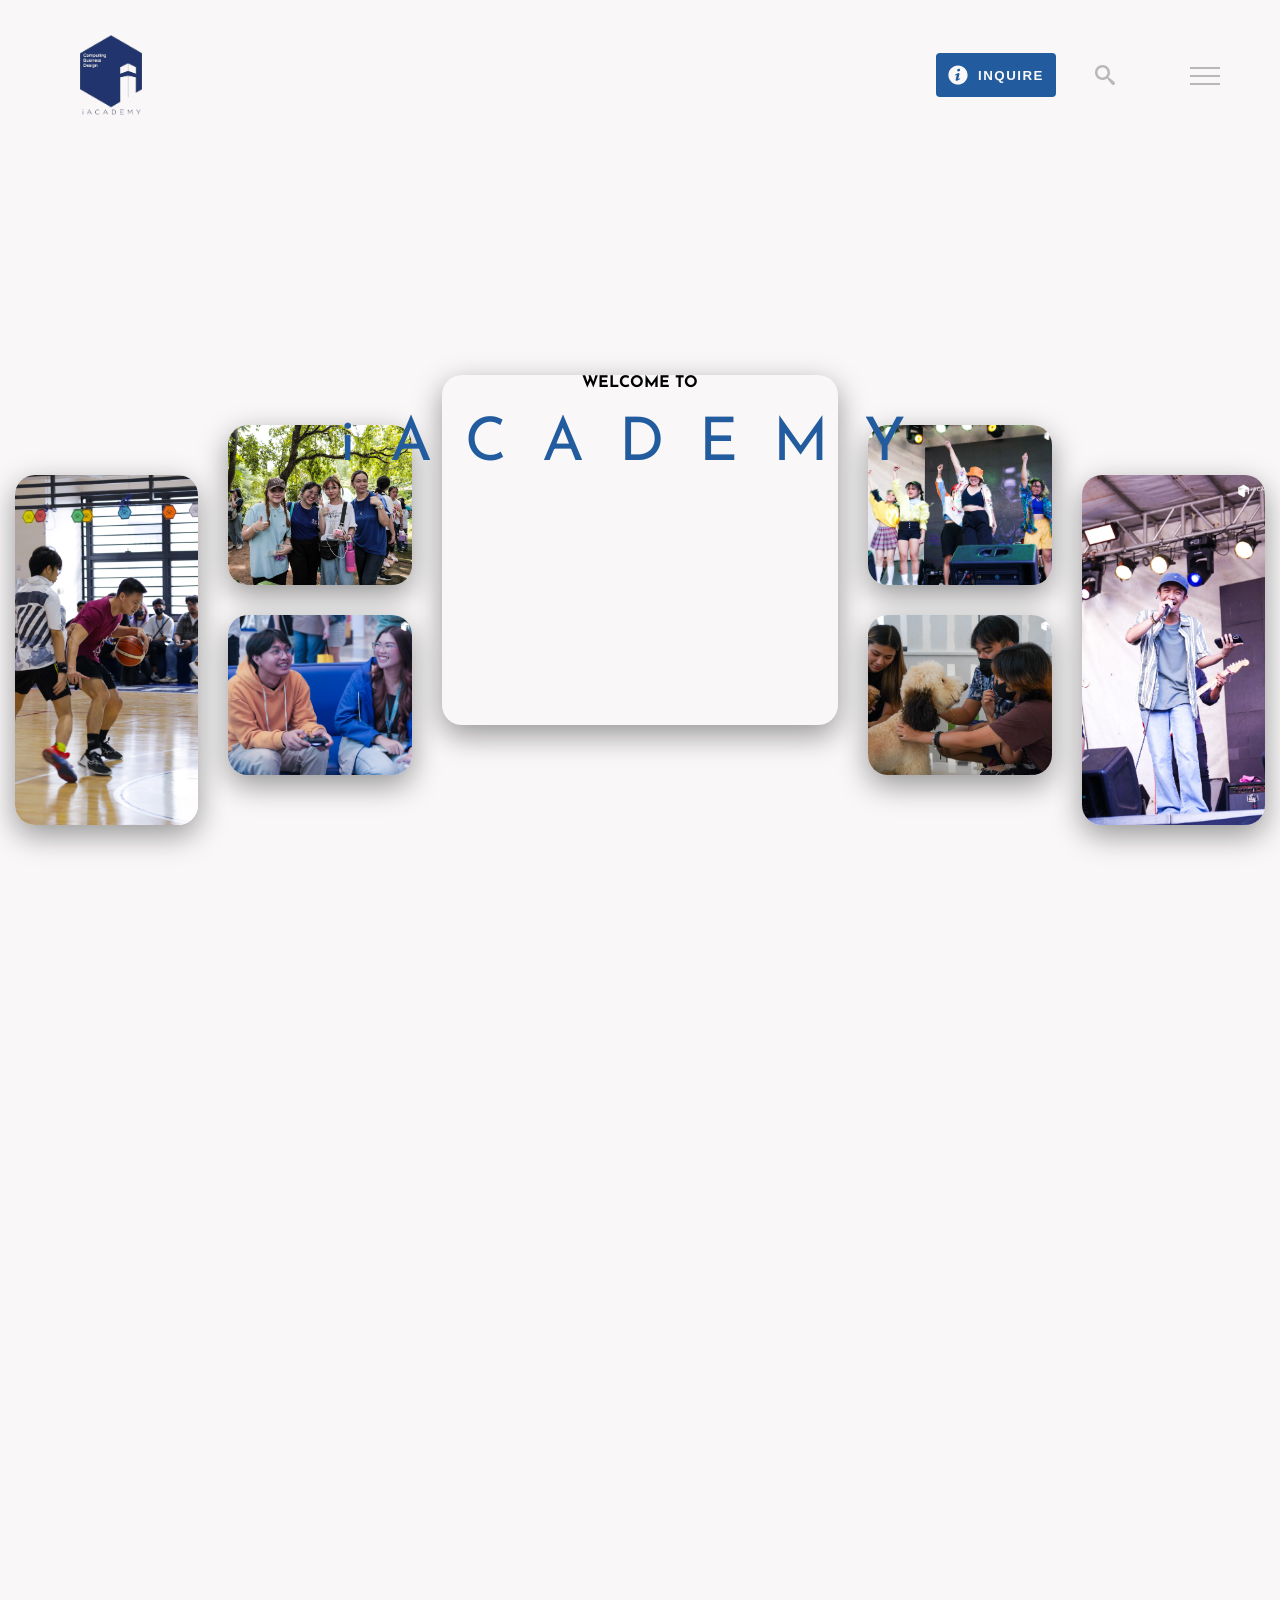
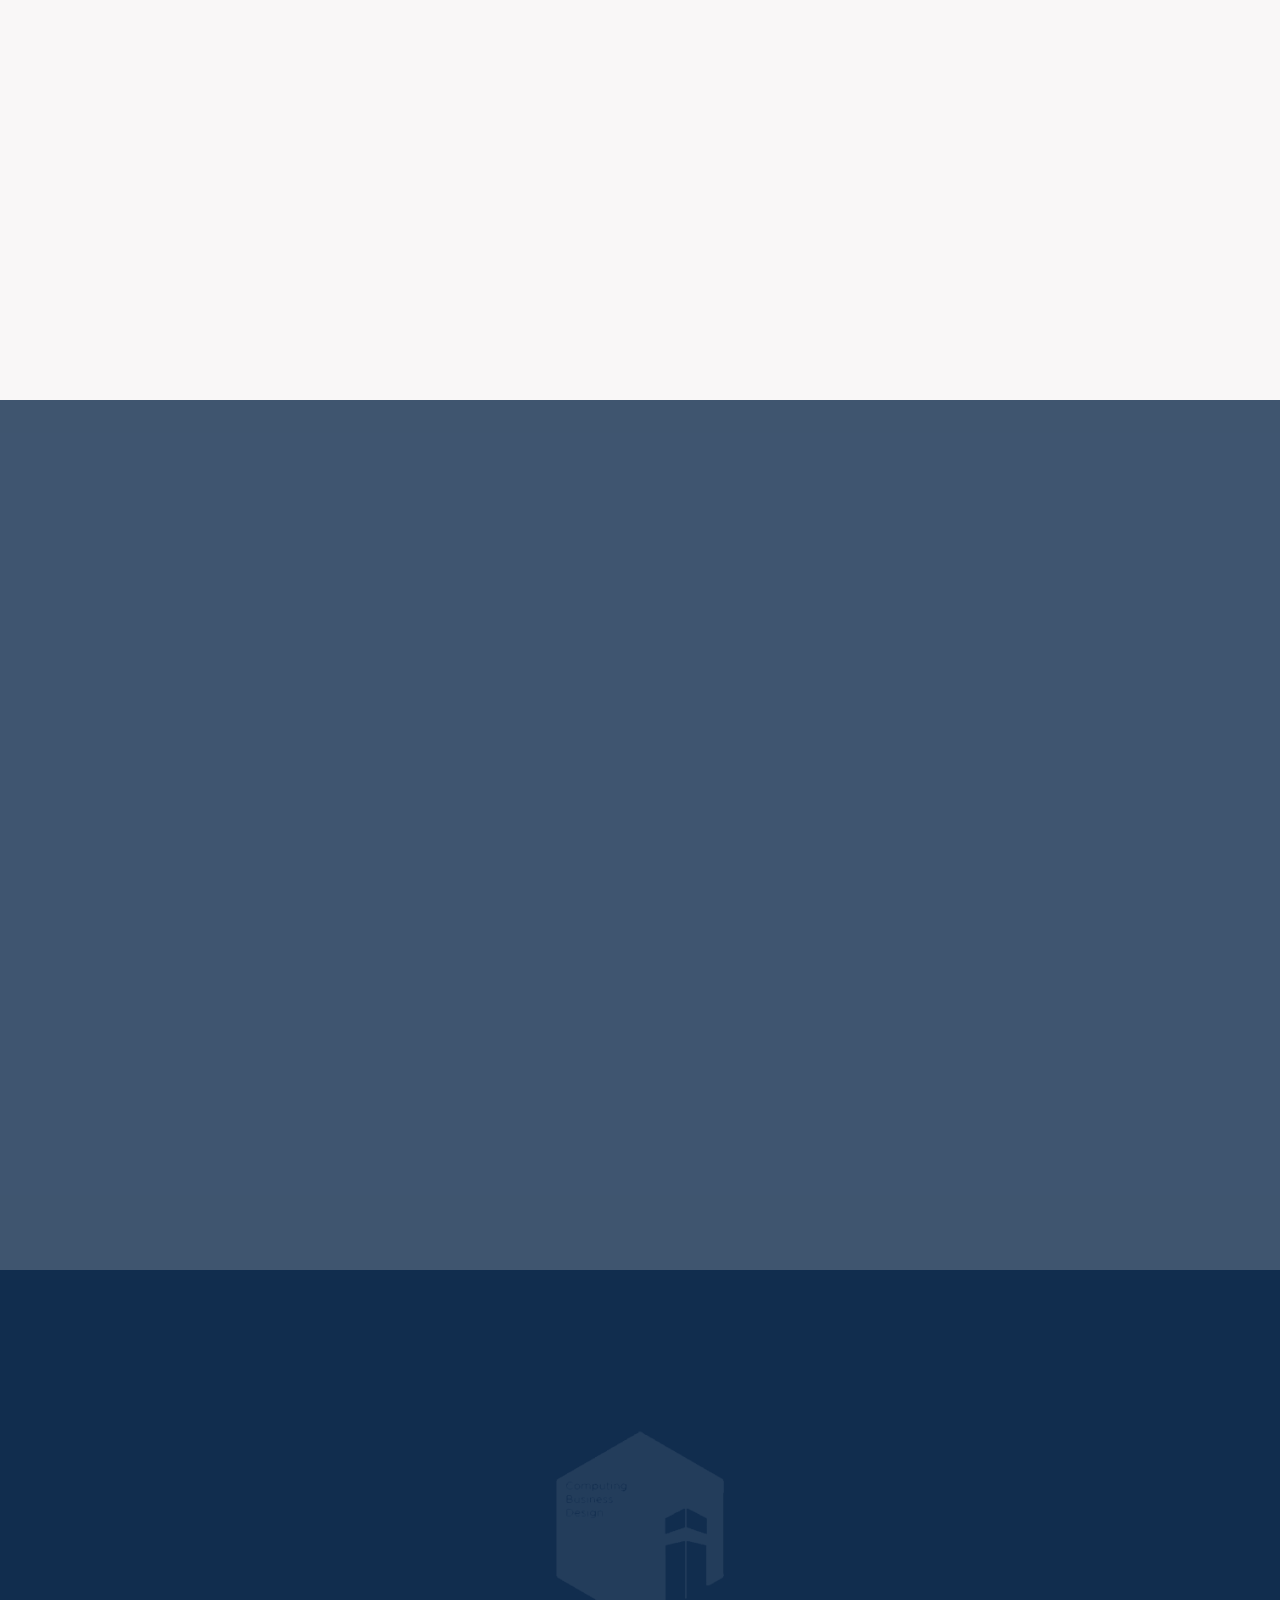
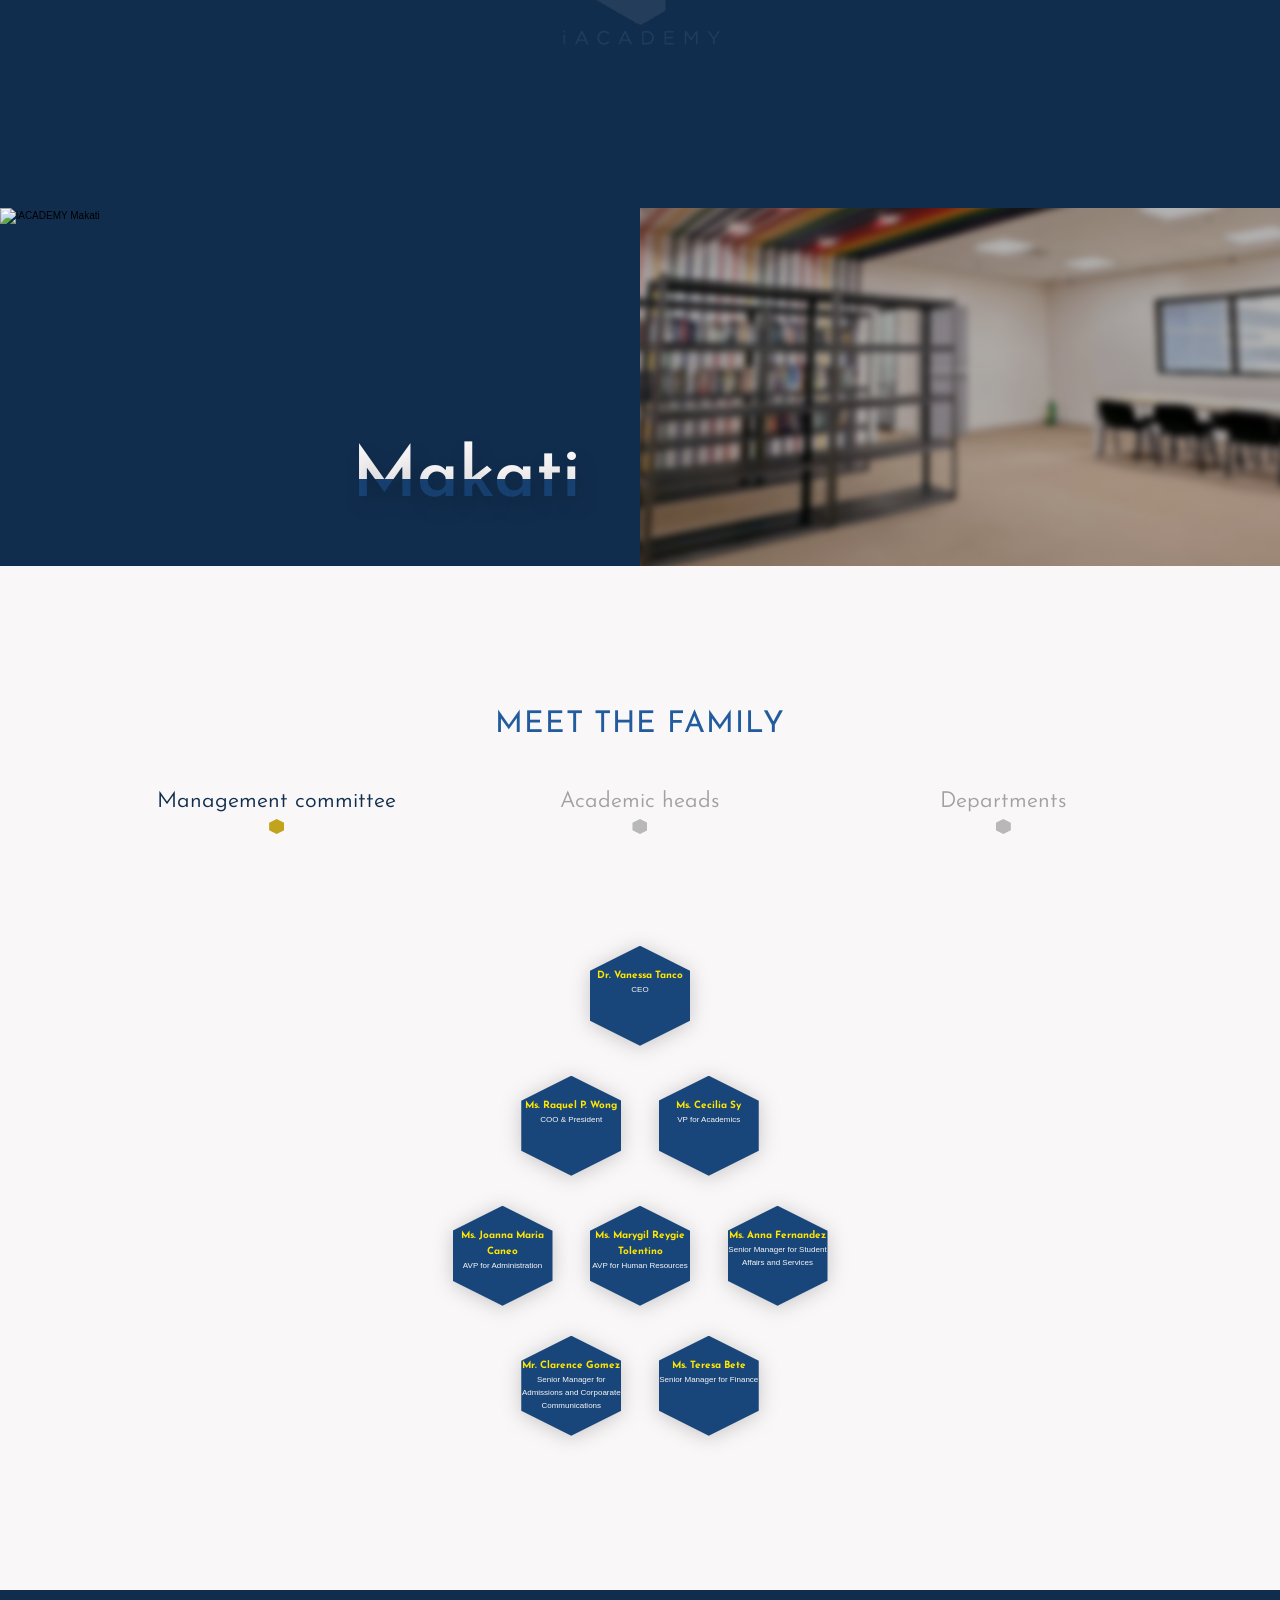
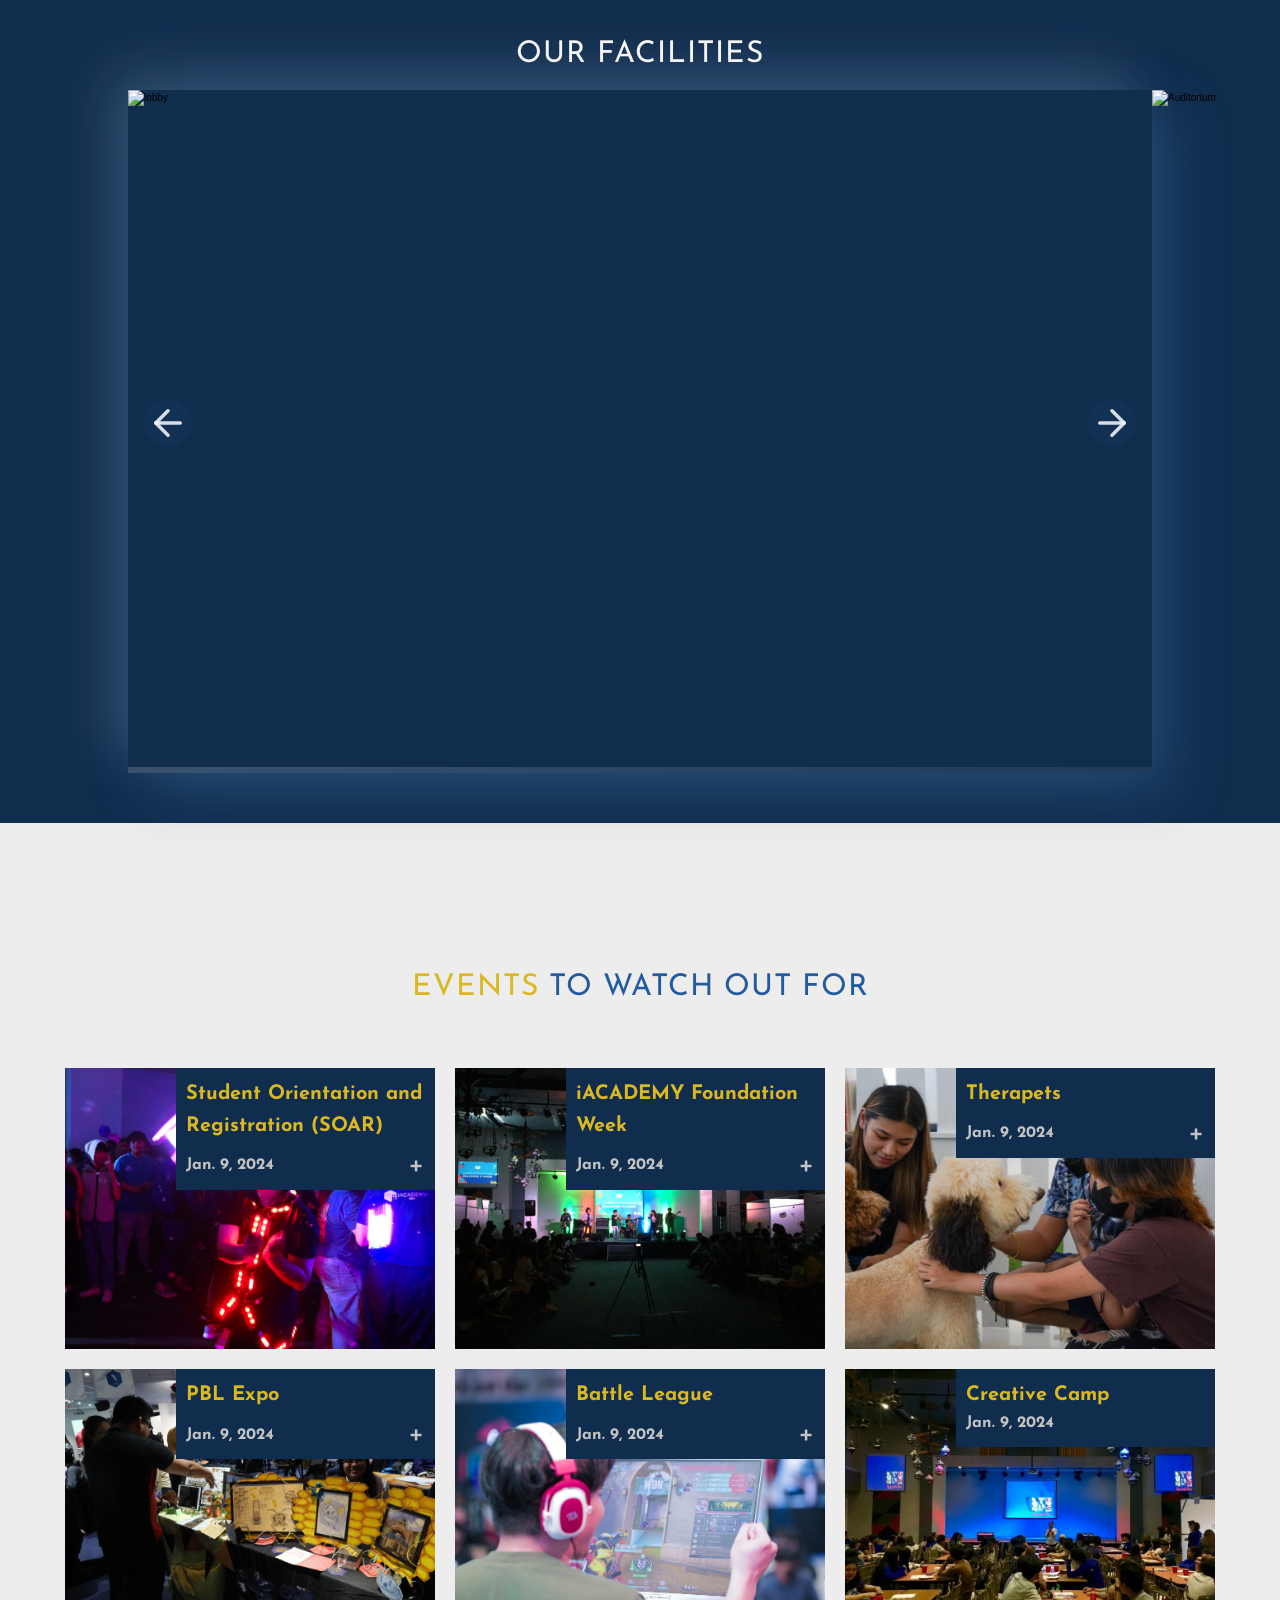
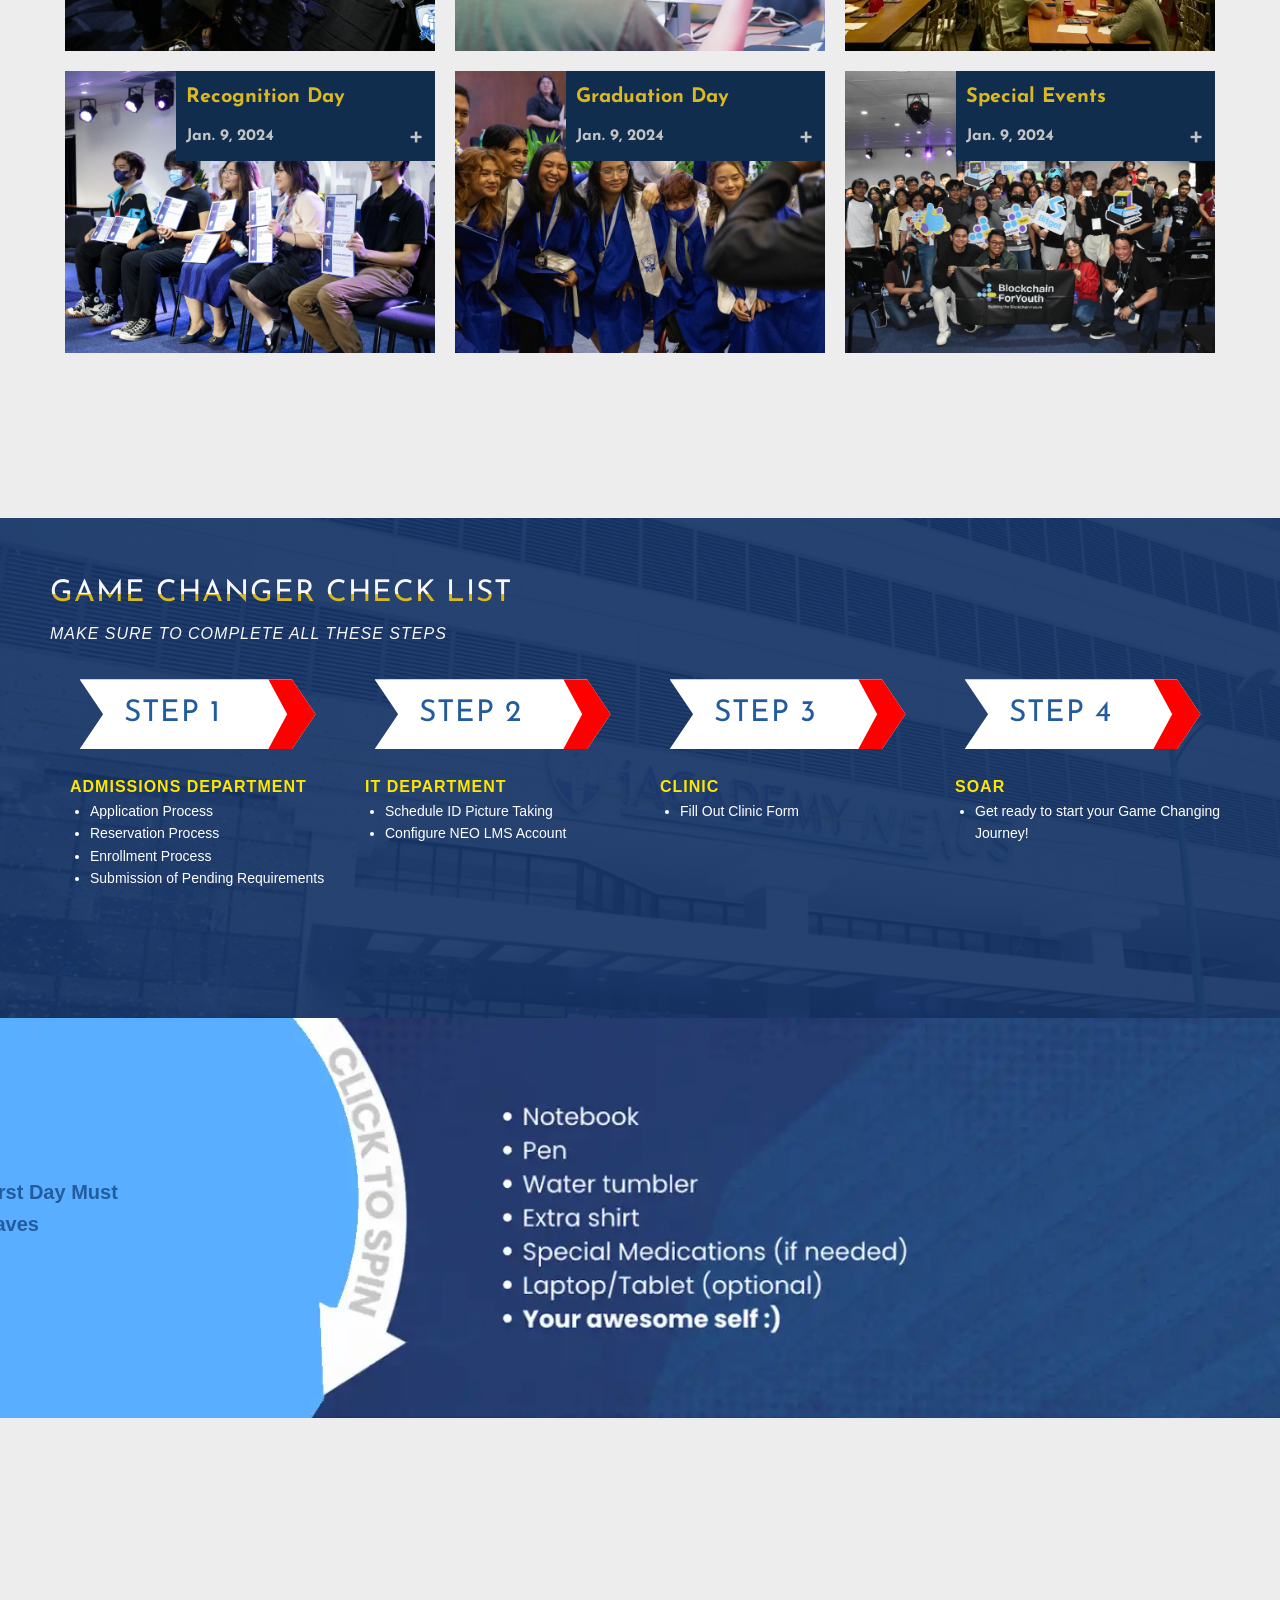
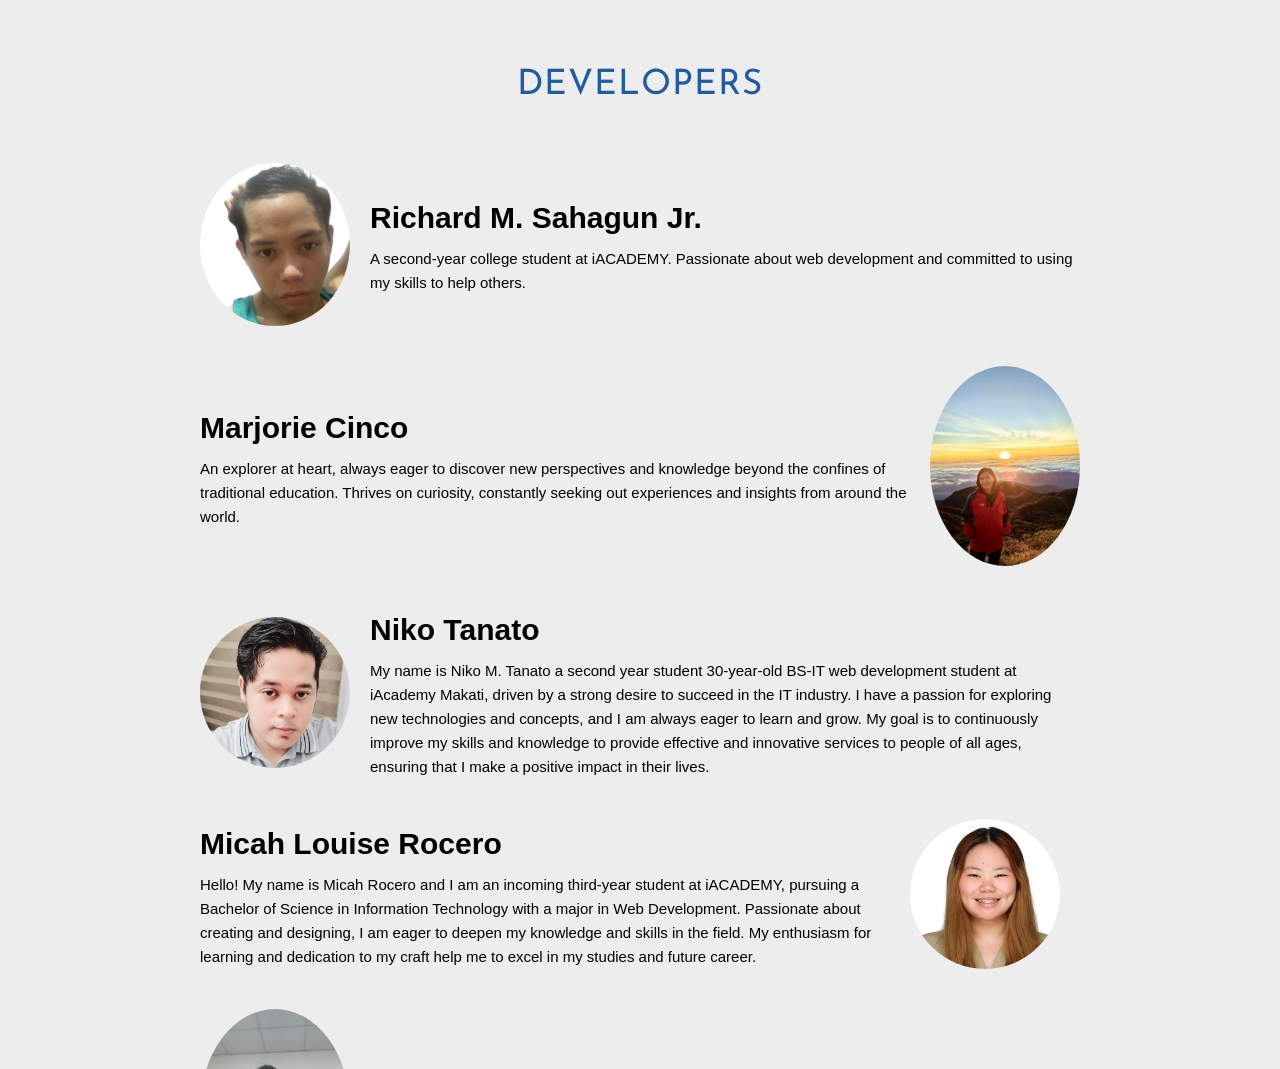
==== commit 7b76616d: "fix campus and added links to some events" ====
--- a/pages/landingPage.html
+++ b/pages/landingPage.html
@@ -374,7 +374,7 @@
             <!-- – -->
             <div class="events-gallery">
                 <figure class="events-gallery__item">
-                  <a href="#" target="_blank" rel="noopener noreferrer"><img src="../img/soar.webp" alt="Event" class="events-gallery__img"></a>
+                  <a href="https://www.youtube.com/watch?v=Qz8iv8Rgr_Q" target="_blank" rel="noopener noreferrer"><img src="../img/soar.webp" alt="Event" class="events-gallery__img"></a>
                     <figcaption class="events-gallery__text">
                         <h3 class="events-gallery__name">Student Orientation and Registration (SOAR)</h3>
                         <span class="events-gallery__date-and-indicator">
@@ -385,7 +385,7 @@
                     </figcaption>
                 </figure>
                 <figure class="events-gallery__item">
-                      <a href="#" target="_blank" rel="noopener noreferrer"><img src="../img/foundation.webp" alt="Event" class="events-gallery__img"></a>
+                      <a href="https://www.youtube.com/watch?v=xG2I1M-V-jQ" target="_blank" rel="noopener noreferrer"><img src="../img/foundation.webp" alt="Event" class="events-gallery__img"></a>
                     <figcaption class="events-gallery__text">
                         <h3 class="events-gallery__name">iACADEMY Foundation Week</h3>
                         <span class="events-gallery__date-and-indicator">
@@ -397,7 +397,7 @@
                     </figcaption>
                 </figure>
                 <figure class="events-gallery__item">
-                      <a href="#" target="_blank" rel="noopener noreferrer"><img src="../img/therapets.webp" alt="Event" class="events-gallery__img"></a>
+                      <a href="https://www.youtube.com/watch?v=ukoaKjYpyOc" target="_blank" rel="noopener noreferrer"><img src="../img/therapets.webp" alt="Event" class="events-gallery__img"></a>
                     <figcaption class="events-gallery__text">
                         <h3 class="events-gallery__name">Therapets</h3>
                         <span class="events-gallery__date-and-indicator">
@@ -409,7 +409,7 @@
                     </figcaption>
                 </figure>
                 <figure class="events-gallery__item">
-                      <a href="#" target="_blank" rel="noopener noreferrer"><img src="../img/pbl.webp" alt="Event" class="events-gallery__img"></a>
+                      <a href="https://www.youtube.com/watch?v=OglDbif3LhY" target="_blank" rel="noopener noreferrer"><img src="../img/pbl.webp" alt="Event" class="events-gallery__img"></a>
                     <figcaption class="events-gallery__text">
                         <h3 class="events-gallery__name">PBL Expo</h3>
                         <span class="events-gallery__date-and-indicator">
@@ -420,7 +420,7 @@
                     </figcaption>
                 </figure>
                 <figure class="events-gallery__item">
-                      <a href="#" target="_blank" rel="noopener noreferrer"><img src="../img/event.webp" alt="Event" class="events-gallery__img"></a>
+                      <a href="https://www.youtube.com/watch?v=GzexZlsB72o" target="_blank" rel="noopener noreferrer"><img src="../img/event.webp" alt="Event" class="events-gallery__img"></a>
                     <figcaption class="events-gallery__text">
                         <h3 class="events-gallery__name">Battle League</h3>
                         <span class="events-gallery__date-and-indicator">
@@ -431,7 +431,7 @@
                     </figcaption>
                 </figure>
                 <figure class="events-gallery__item">
-                      <a href="#" target="_blank" rel="noopener noreferrer"><img src="../img/creativecamp.webp" alt="Event" class="events-gallery__img"></a>
+                      <a href="https://www.youtube.com/watch?v=lsuJQBD_hCg" target="_blank" rel="noopener noreferrer"><img src="../img/creativecamp.webp" alt="Event" class="events-gallery__img"></a>
                     <figcaption class="events-gallery__text">
                         <h3 class="events-gallery__name">Creative Camp</h3>
                         <span class="events-gallery__date-and-indicator">
@@ -450,7 +450,7 @@
                     </figcaption>
                 </figure>
                 <figure class="events-gallery__item">
-                      <a href="#" target="_blank" rel="noopener noreferrer"><img src="../img/gruduation.webp" alt="Event" class="events-gallery__img"></a>
+                      <a href="https://www.youtube.com/watch?v=omB8u1rPxm0" target="_blank" rel="noopener noreferrer"><img src="../img/gruduation.webp" alt="Event" class="events-gallery__img"></a>
                     <figcaption class="events-gallery__text">
                         <h3 class="events-gallery__name">Graduation Day</h3>
                         <span class="events-gallery__date-and-indicator">
--- a/css/style.css
+++ b/css/style.css
@@ -1730,6 +1730,9 @@
     .campus__img.active {
       transform: scale(1);
       object-position: 25% 0%; }
+    .campus__img:not(.active)   {
+      filter: brightness(70%) blur(3px);
+    }
   .campus__caption {
     font-family: var(--font-display);
     font-size: 7rem;
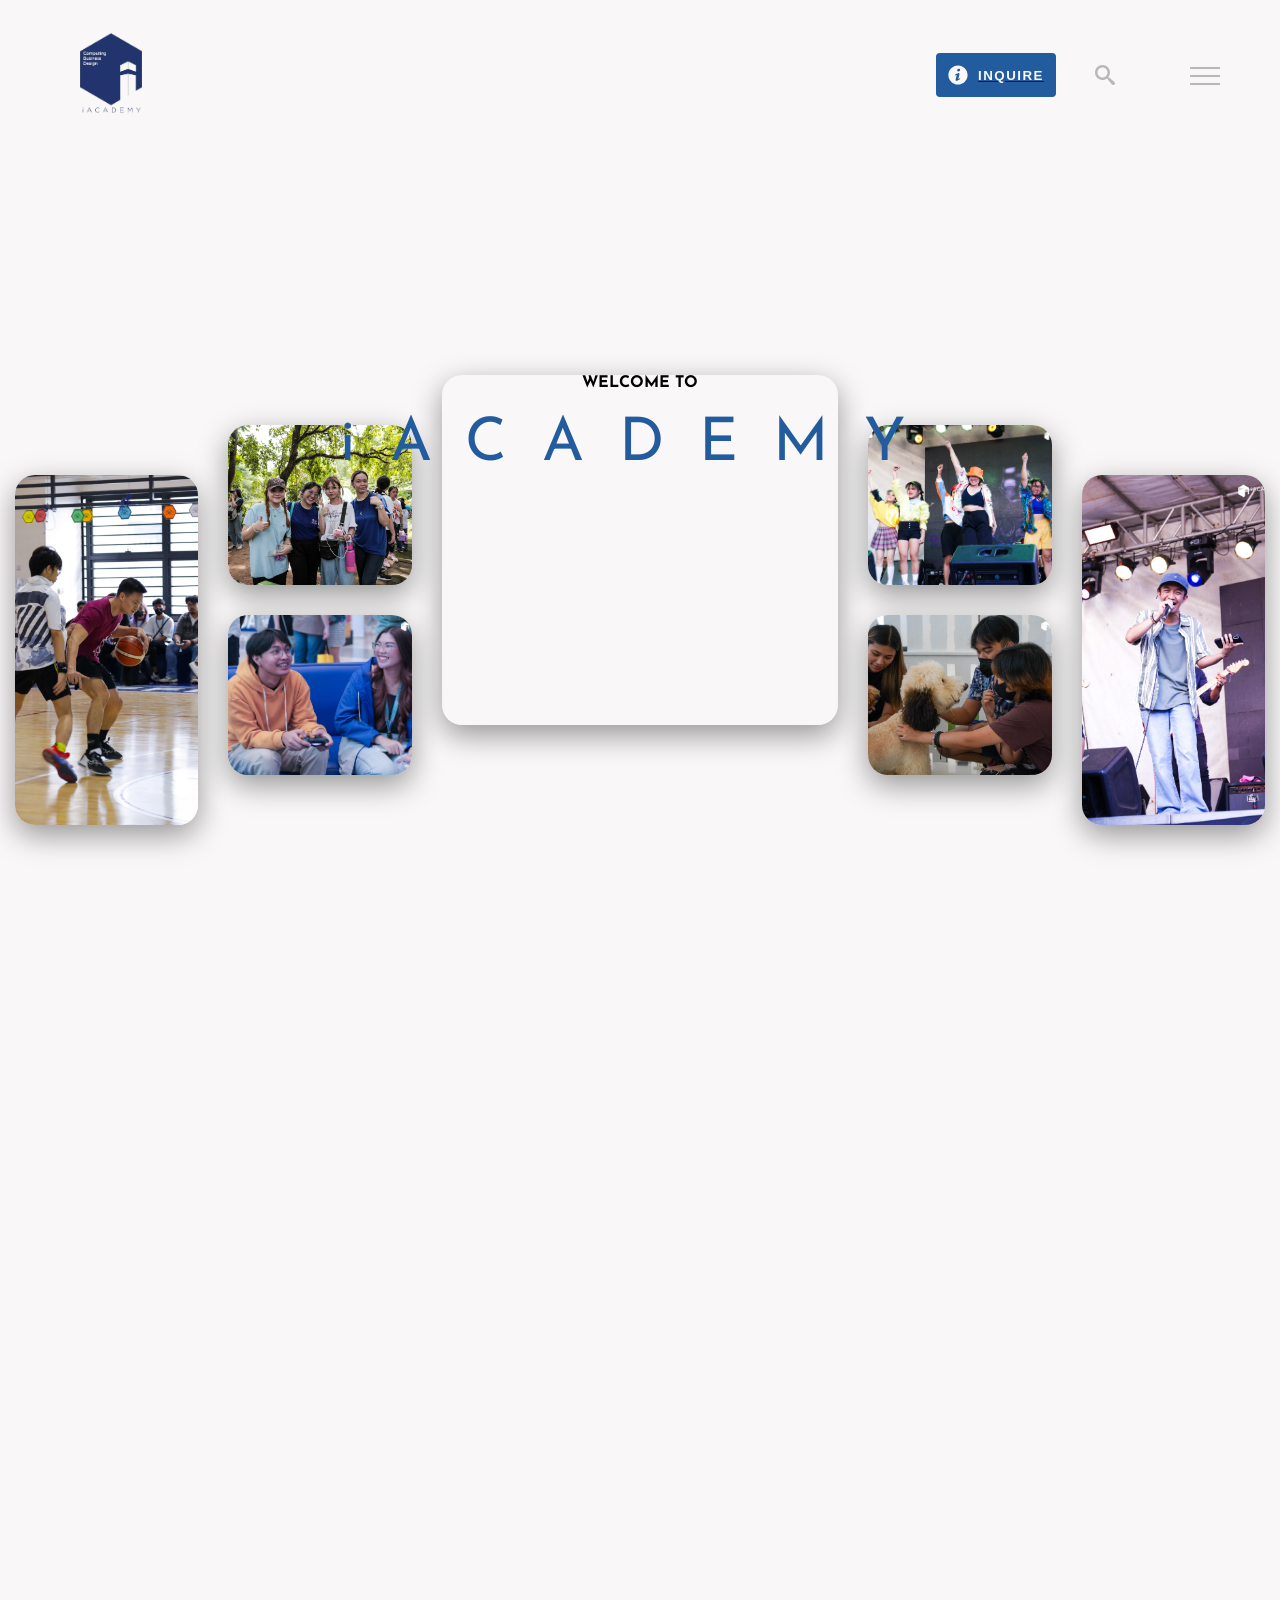
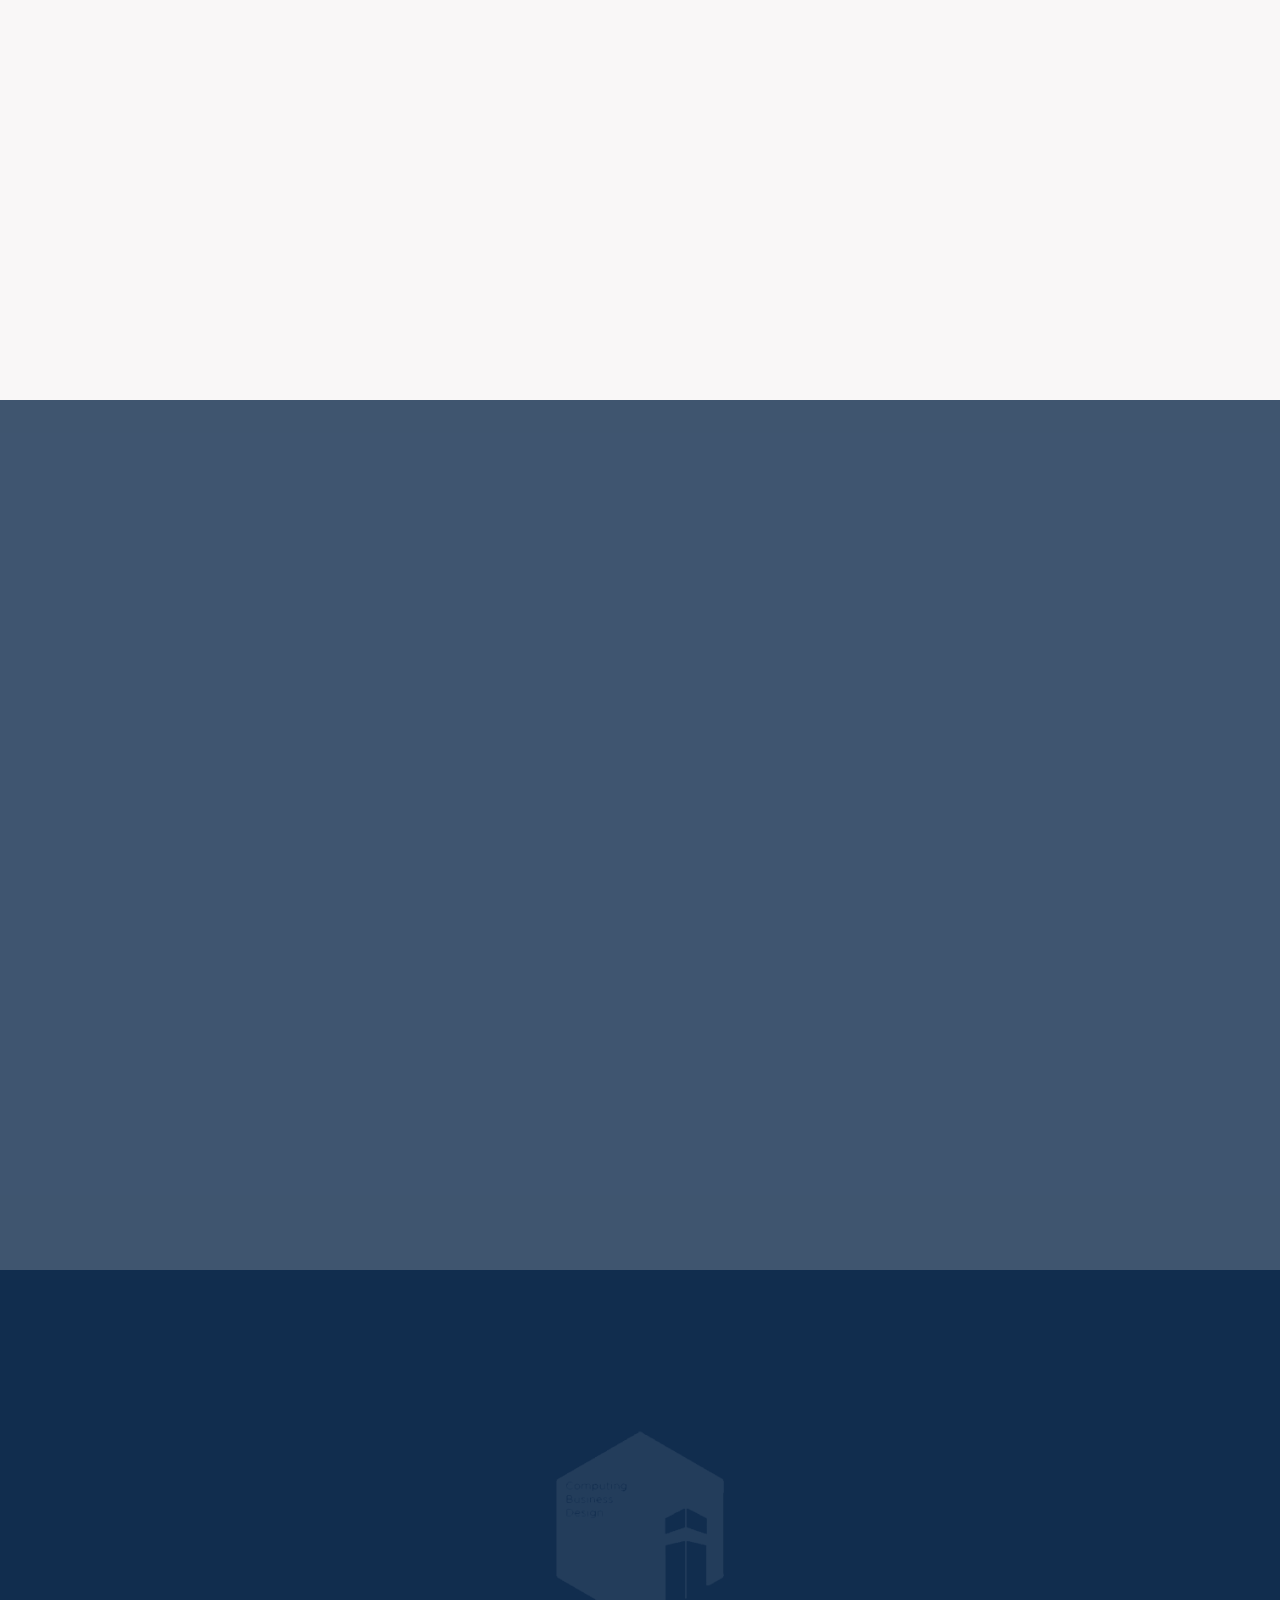
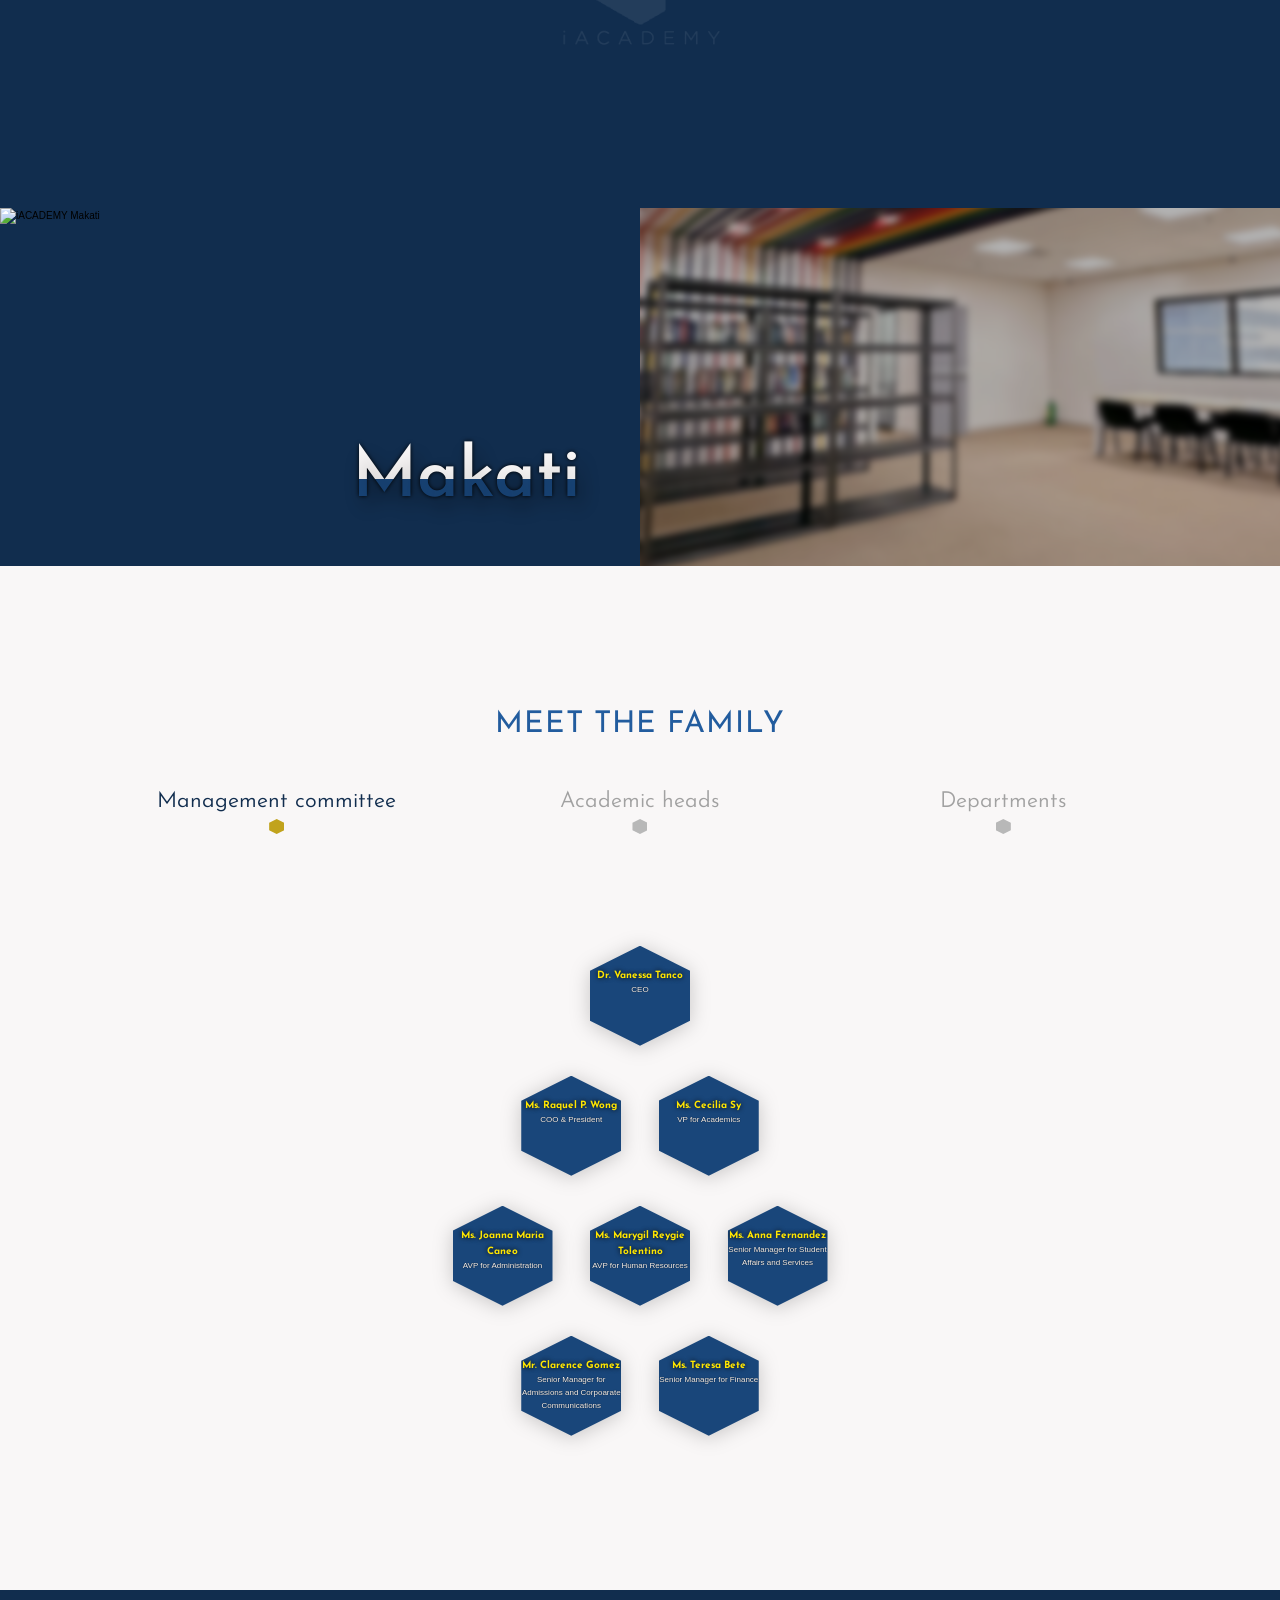
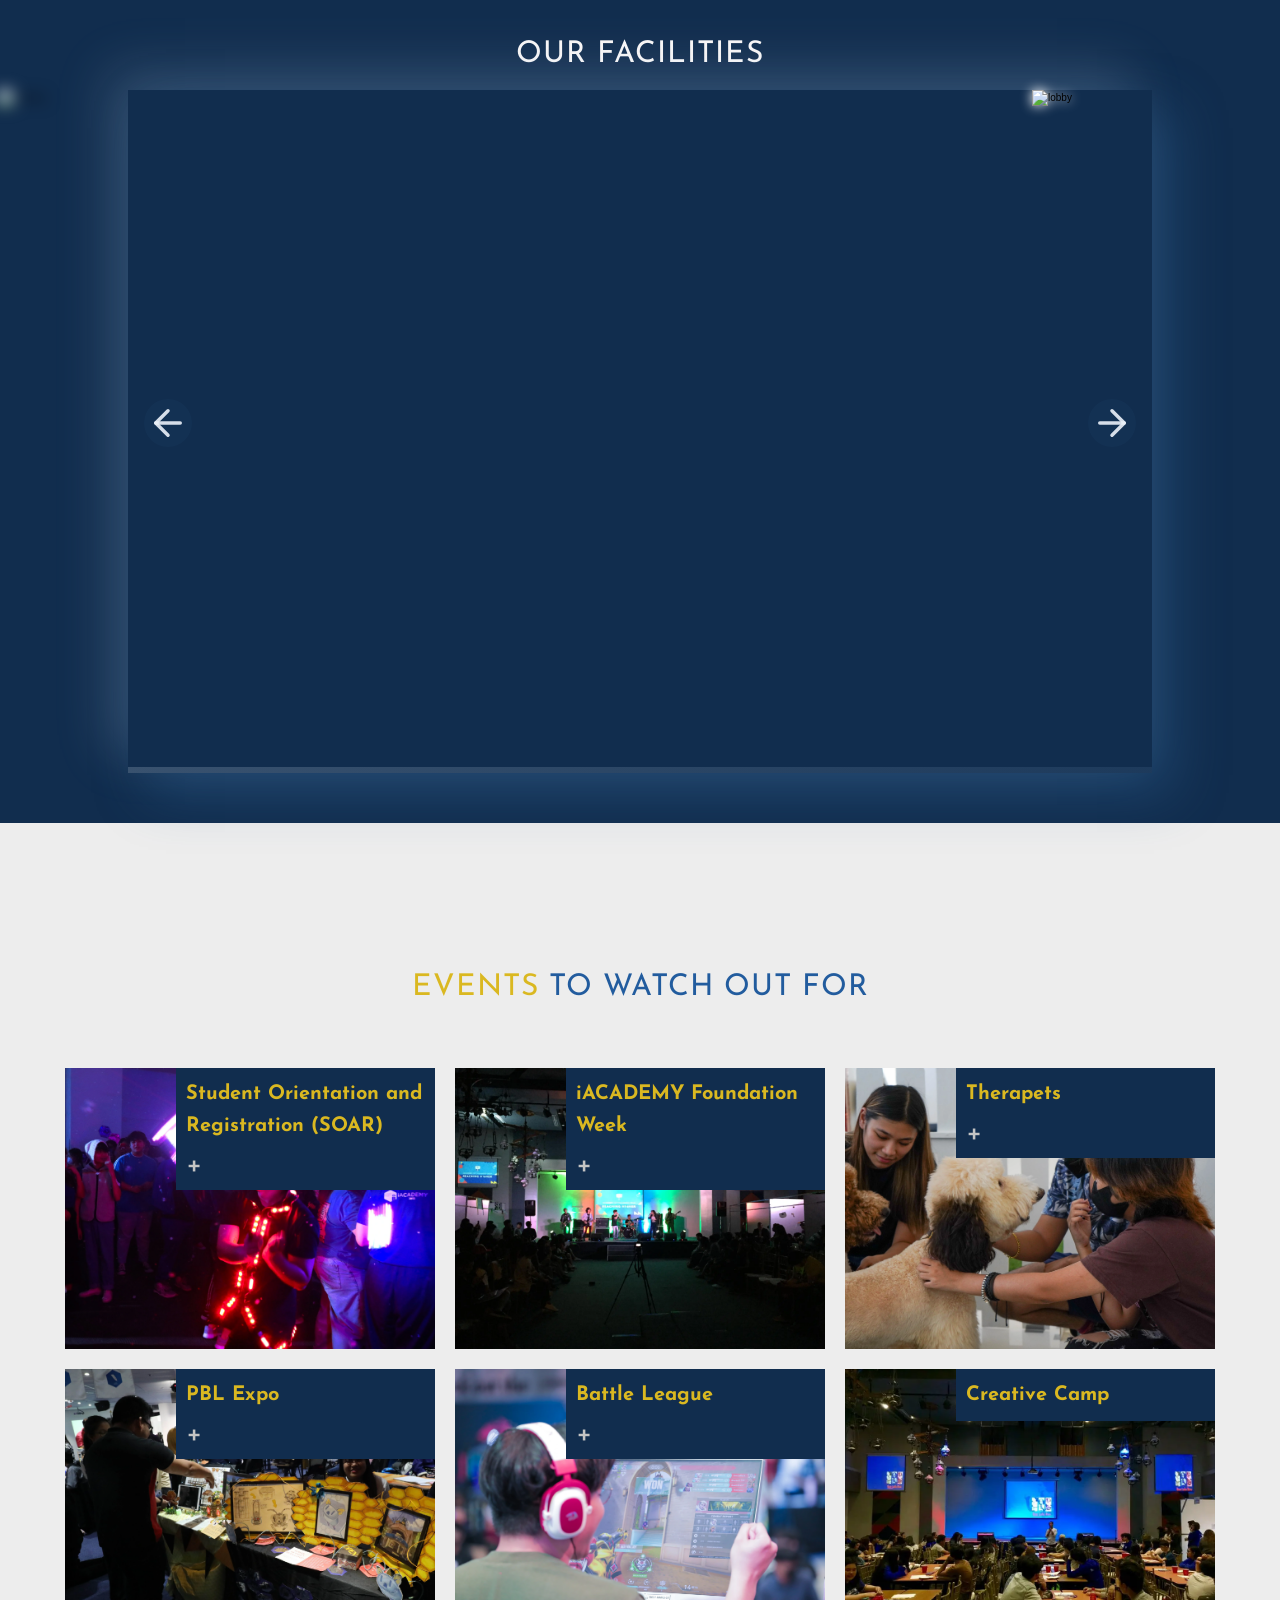
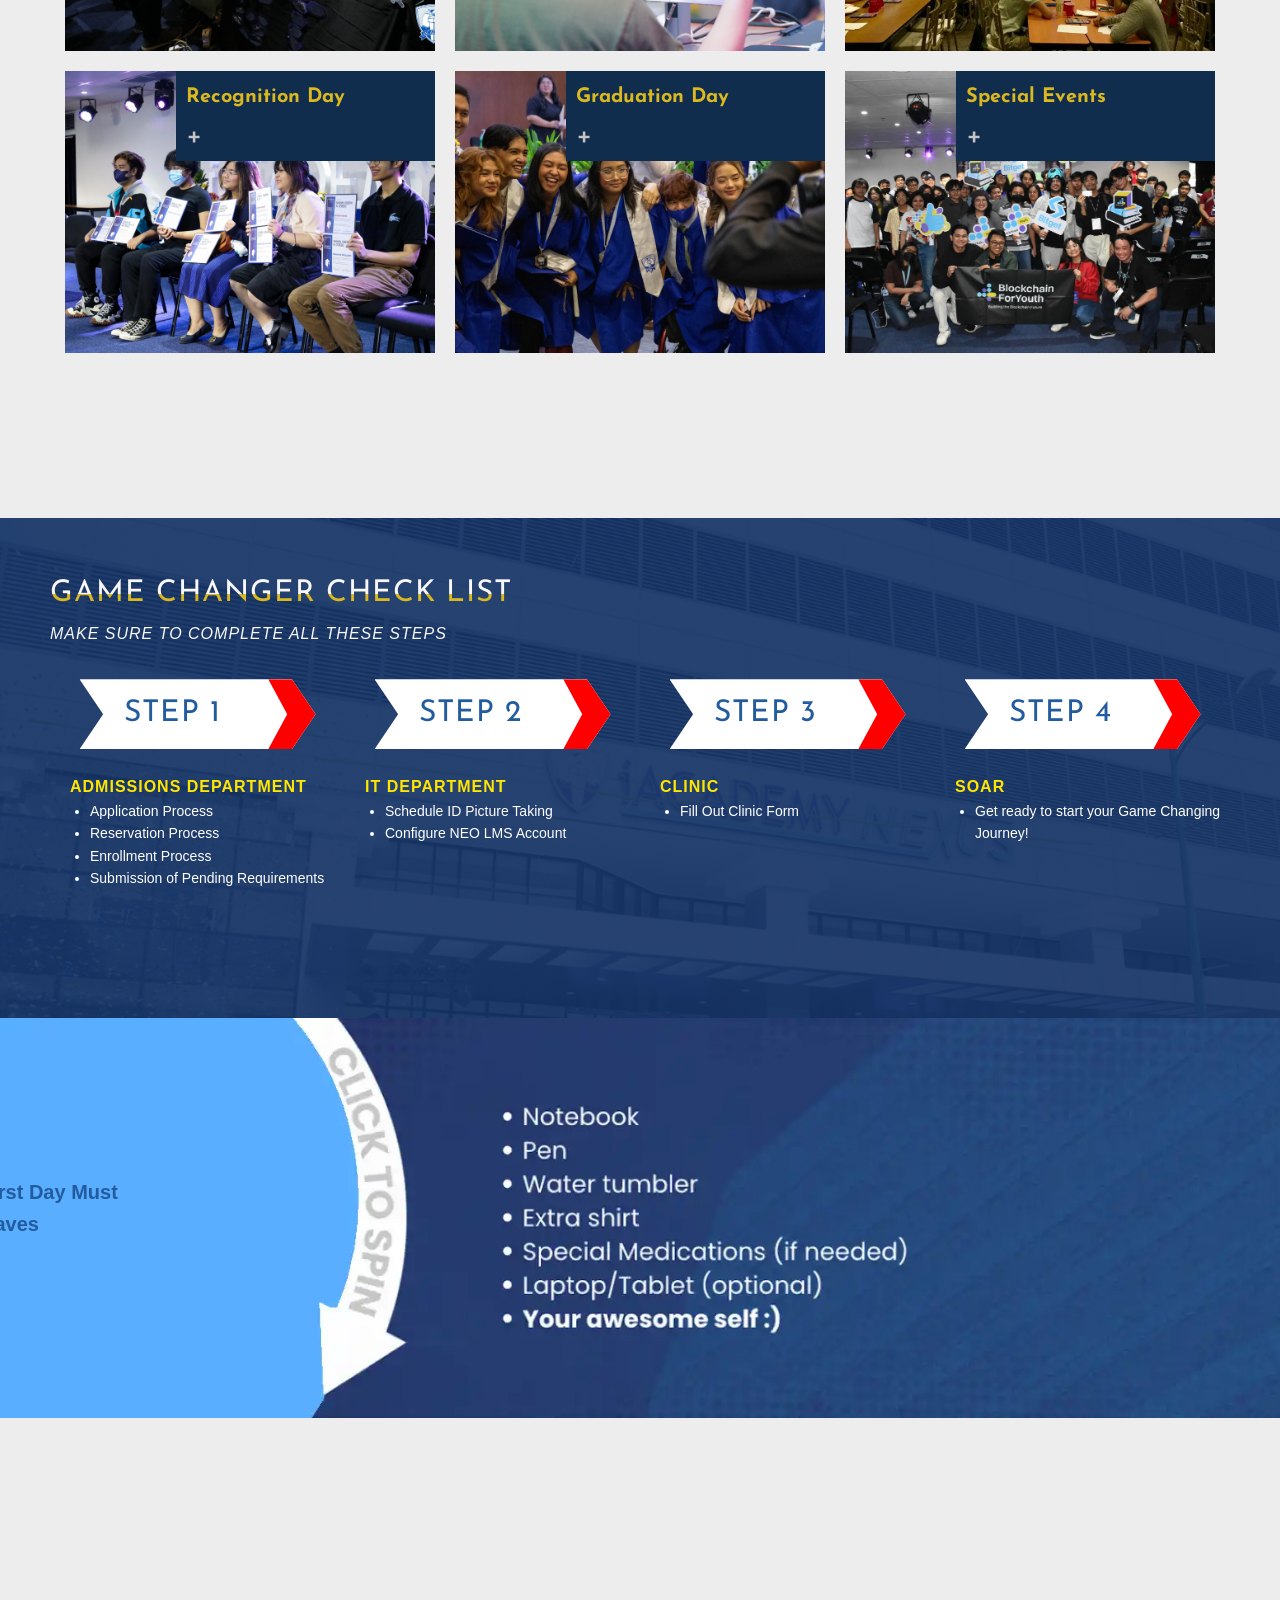
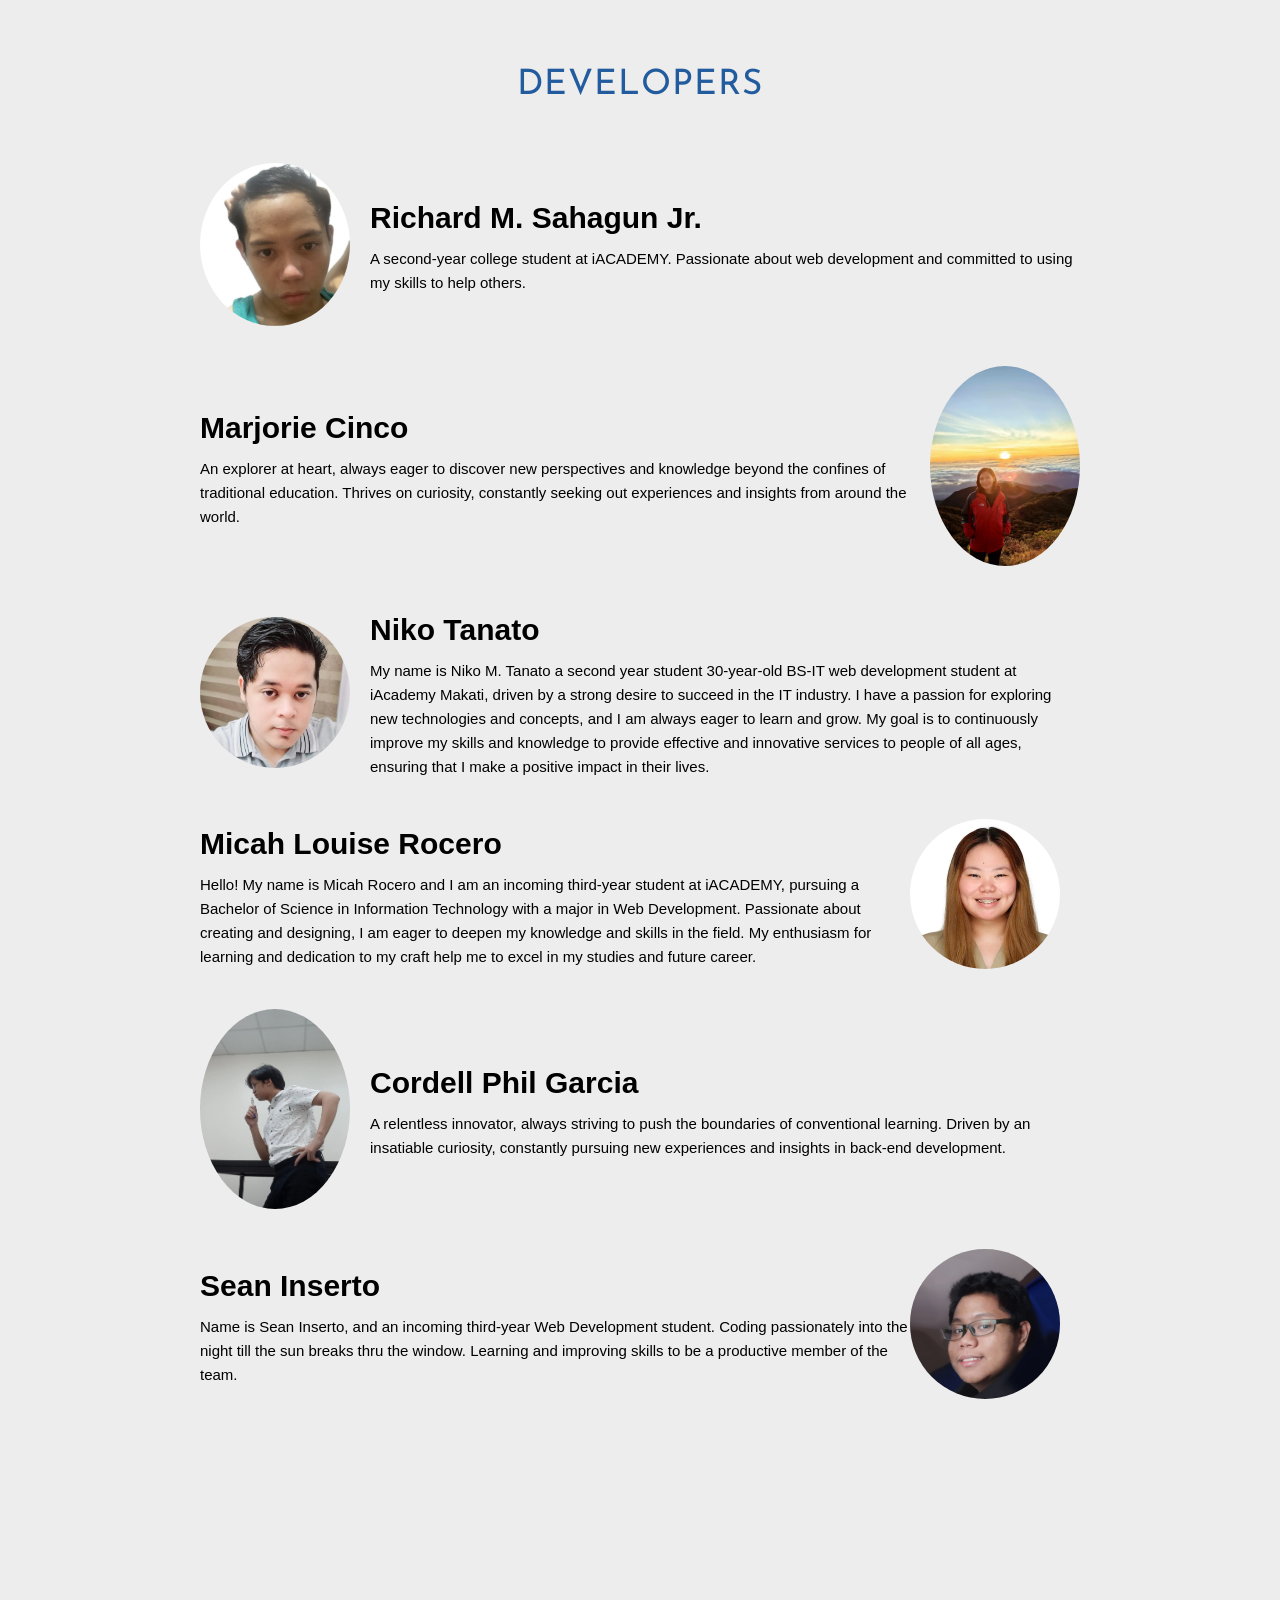
==== commit 819e17bc: "links" ====
--- a/pages/landingPage.html
+++ b/pages/landingPage.html
@@ -40,51 +40,45 @@
                 <h4 class="heading-5 heading-5--blue">Popular searches</h4>
                 <ul class="list">
                     <li class="quick-link__item list__item">
-                        <div class="quick-link__text">
+                        <a href="mailto:inquire@iacademy.edu.ph" target="_blank" rel="noopener noreferrer"><div class="quick-link__text">
                             Email Us
-                        </div>
-                    </li>
-                    <li class="quick-link__item list__item">
-
-                        <div class="quick-link__text">
+                        </div></a>
+                    </li>
+                    <li class="quick-link__item list__item">
+                        <a href="tel:0288895555" target="_blank" rel="noopener noreferrer"><div class="quick-link__text">
                             Contact Us
-                        </div>
-                    </li>
-                    <li class="quick-link__item list__item">
-
-                        <div class="quick-link__text">
+                        </div></a>
+                    </li>
+                    <li class="quick-link__item list__item">
+                        <a href="https://www.google.com/maps/place/iACADEMY+Nexus+(Yakal+Campus)/@14.559754,121.0077951,88m/data=!3m1!1e3!4m15!1m8!3m7!1s0x3397c973778a63f5:0x6eabdeaca3dd01e4!2s7434+Yakal,+Makati,+1203+Kalakhang+Maynila!3b1!8m2!3d14.55953!4d121.007808!16s%2Fg%2F11c2gg1nm7!3m5!1s0x3397c97379813ced:0x14f176eb6040790f!8m2!3d14.5597168!4d121.008089!16s%2Fg%2F11f3vfwwf5?entry=ttu" target="_blank" rel="noopener noreferrer"><div class="quick-link__text">
                             Location
-                        </div>
-                    </li>
-                    <li class="quick-link__item list__item">
-
-                        <div class="quick-link__text">
+                        </div></a>
+                    </li>
+                    <li class="quick-link__item list__item">
+                        <a href="https://www.youtube.com/watch?v=OglDbif3LhY" target="_blank" rel="noopener noreferrer"><div class="quick-link__text">
                             Facebook
-                        </div>
-                    </li>
-                    <li class="quick-link__item list__item">
-
-                        <div class="quick-link__text">
+                        </div></a>
+                    </li>
+                    <li class="quick-link__item list__item">
+                        <a href="https://www.instagram.com/iacademy_edu/" target="_blank" rel="noopener noreferrer"><div class="quick-link__text">
                             Instagram
-                        </div>
-                    </li>
-                    <li class="quick-link__item list__item">
-
-                        <div class="quick-link__text">
+                        </div></a>
+                    </li>
+                    <li class="quick-link__item list__item">
+                        <a href="https://www.tiktok.com/@iacademyofficial" target="_blank" rel="noopener noreferrer"><div class="quick-link__text">
                             Tiktok
-                        </div>
-                    </li>
-                    <li class="quick-link__item list__item">
-
-                        <div class="quick-link__text">
+                        </div></a>
+                    </li>
+                    <li class="quick-link__item list__item">
+                        <a href="https://twitter.com/iacademy_edu" target="_blank" rel="noopener noreferrer"><div class="quick-link__text">
                             X
-                        </div>
-                    </li>
-                    <li class="quick-link__item list__item">
-
-                        <div class="quick-link__text">
+                        </div></a>
+                    </li>
+                    <li class="quick-link__item list__item">
+
+                        <a href="https://www.youtube.com/@iACADEMYofficial" target="_blank" rel="noopener noreferrer"><div class="quick-link__text">
                             YouTube
-                        </div>
+                        </div></a>
                     </li>
                 </ul>
             </div>
@@ -133,67 +127,67 @@
                 <h4 class="heading-5 heading-5--blue">Quicklinks</h4>
                 <ul class="list list--quicklink">
                     <li class="quick-link__item list__item">
-                        <svg class="quick-link__icon">
+                        <a href="mailto:inquire@iacademy.edu.ph" target="_blank" rel="noopener noreferrer"><svg class="quick-link__icon">
                             <use xlink:href="../img/sprite.svg#icon-email"></use>
                         </svg>
                         <div class="quick-link__text">
-                            Email Us
-                        </div>
-                    </li>
-                    <li class="quick-link__item list__item">
-                        <svg class="quick-link__icon">
+                            Email Us</a>
+                        </div>
+                    </li>
+                    <li class="quick-link__item list__item">
+                        <a href="tel:0288895555" target="_blank" rel="noopener noreferrer"><svg class="quick-link__icon">
                             <use xlink:href="../img/sprite.svg#icon-phone"></use>
                         </svg>
                         <div class="quick-link__text">
-                            Contact Us
-                        </div>
-                    </li>
-                    <li class="quick-link__item list__item">
-                        <svg class="quick-link__icon">
+                            Contact Us</a>
+                        </div>
+                    </li>
+                    <li class="quick-link__item list__item">
+                        <a href="https://www.google.com/maps/place/iACADEMY+Nexus+(Yakal+Campus)/@14.559754,121.0077951,88m/data=!3m1!1e3!4m15!1m8!3m7!1s0x3397c973778a63f5:0x6eabdeaca3dd01e4!2s7434+Yakal,+Makati,+1203+Kalakhang+Maynila!3b1!8m2!3d14.55953!4d121.007808!16s%2Fg%2F11c2gg1nm7!3m5!1s0x3397c97379813ced:0x14f176eb6040790f!8m2!3d14.5597168!4d121.008089!16s%2Fg%2F11f3vfwwf5?entry=ttu" target="_blank" rel="noopener noreferrer"><svg class="quick-link__icon">
                             <use xlink:href="../img/sprite.svg#icon-location-pin"></use>
                         </svg>
                         <div class="quick-link__text">
-                            Location
-                        </div>
-                    </li>
-                    <li class="quick-link__item list__item">
-                        <svg class="quick-link__icon">
+                            Location</a>
+                        </div>
+                    </li>
+                    <li class="quick-link__item list__item">
+                        <a href="https://www.facebook.com/iACADEMY" target="_blank" rel="noopener noreferrer"><svg class="quick-link__icon">
                             <use xlink:href="../img/sprite.svg#icon-facebook"></use>
                         </svg>
                         <div class="quick-link__text">
-                            Facebook
-                        </div>
-                    </li>
-                    <li class="quick-link__item list__item">
-                        <svg class="quick-link__icon">
+                            Facebook</a>
+                        </div>
+                    </li>
+                    <li class="quick-link__item list__item">
+                        <a href="https://www.instagram.com/iacademy_edu/" target="_blank" rel="noopener noreferrer"><svg class="quick-link__icon">
                             <use xlink:href="../img/sprite.svg#icon-instagram"></use>
                         </svg>
                         <div class="quick-link__text">
-                            Instagram
-                        </div>
-                    </li>
-                    <li class="quick-link__item list__item">
-                        <svg class="quick-link__icon">
+                            Instagram</a>
+                        </div>
+                    </li>
+                    <li class="quick-link__item list__item">
+                        <a href="https://www.tiktok.com/@iacademyofficial" target="_blank" rel="noopener noreferrer"><svg class="quick-link__icon">
                             <use xlink:href="../img/sprite.svg#icon-tiktok"></use>
                         </svg>
                         <div class="quick-link__text">
-                            Tiktok
-                        </div>
-                    </li>
-                    <li class="quick-link__item list__item">
-                        <svg class="quick-link__icon">
+                            Tiktok</a>
+                        </div>
+                    </li>
+                    <li class="quick-link__item list__item">
+                        <a href="https://twitter.com/iacademy_edu" target="_blank" rel="noopener noreferrer"><svg class="quick-link__icon">
                             <use xlink:href="../img/sprite.svg#icon-x"></use>
                         </svg>
                         <div class="quick-link__text">
-                            X
-                        </div>
-                    </li>
-                    <li class="quick-link__item list__item">
-                        <svg class="quick-link__icon">
+                            X</a>
+                        </div>
+                    </li>
+                    <li class="quick-link__item list__item">
+                        <a href="https://www.youtube.com/@iACADEMYofficial" target="_blank" rel="noopener noreferrer"><svg class="quick-link__icon">
                             <use xlink:href="../img/sprite.svg#icon-youtube"></use>
                         </svg>
                         <div class="quick-link__text">
-                            YouTube
+                            YouTube</a>
                         </div>
                     </li>
                 </ul>
@@ -204,15 +198,15 @@
 
     <header class="header" id="home">
         <div class="top-heading">
-            <img src="../img/iac-logo-blue.webp" alt="iACADEMY Logo" class="top-heading__logo">
-            <button class="btn-inquire">
+            <a href="https://iacademy.edu.ph" target="_blank" rel="noopener noreferrer"><img src="../img/iac-logo-blue.webp" alt="iACADEMY Logo" class="top-heading__logo"></a>
+            <a href="https://iacademy.edu.ph/inquire" target="_blank" rel="noopener noreferrer"><button class="btn-inquire">
                 <svg class="btn-inquire__icon-info-with-circle">
                     <use xlink:href="../img/sprite.svg#icon-info-with-circle"></use>
                 </svg>
                 <span class="btn-inquire__text">
                     Inquire
                 </span>
-            </button>
+            </button></a>
         </div>
 
         <div class="header__text-box">
@@ -378,7 +372,7 @@
                     <figcaption class="events-gallery__text">
                         <h3 class="events-gallery__name">Student Orientation and Registration (SOAR)</h3>
                         <span class="events-gallery__date-and-indicator">
-                            <h4 class="events-gallery__date">Jan. 9, 2024</h4>
+                            <!--<h4 class="events-gallery__date">Jan. 9, 2024</h4>-->
                             <div class="events-gallery__indicator">+</div>
                         </span>
                         <p class="events-gallery__description">New SHS students are welcomed at SOAR (Student Orientation and Registration). An event that is held a week before the start of classes, to introduce the students around the campus.</p>
@@ -389,7 +383,7 @@
                     <figcaption class="events-gallery__text">
                         <h3 class="events-gallery__name">iACADEMY Foundation Week</h3>
                         <span class="events-gallery__date-and-indicator">
-                            <h4 class="events-gallery__date">Jan. 9, 2024</h4>
+                            <!--<h4 class="events-gallery__date">Jan. 9, 2024</h4>-->
                             <div class="events-gallery__indicator">+</div>
                         </span>
                         <p class="events-gallery__description">
@@ -401,7 +395,7 @@
                     <figcaption class="events-gallery__text">
                         <h3 class="events-gallery__name">Therapets</h3>
                         <span class="events-gallery__date-and-indicator">
-                            <h4 class="events-gallery__date">Jan. 9, 2024</h4>
+                            <!--<h4 class="events-gallery__date">Jan. 9, 2024</h4>-->
                             <div class="events-gallery__indicator">+</div>
                         </span>
                         <p class="events-gallery__description">
@@ -413,7 +407,7 @@
                     <figcaption class="events-gallery__text">
                         <h3 class="events-gallery__name">PBL Expo</h3>
                         <span class="events-gallery__date-and-indicator">
-                            <h4 class="events-gallery__date">Jan. 9, 2024</h4>
+                            <!--<h4 class="events-gallery__date">Jan. 9, 2024</h4>-->
                             <div class="events-gallery__indicator">+</div>
                         </span>
                         <p class="events-gallery__description">Our Senior High School students were challenged to showcase their most innovative, creative, and sustainable solutions for the community. Visit the PBL Expo</p>
@@ -424,7 +418,7 @@
                     <figcaption class="events-gallery__text">
                         <h3 class="events-gallery__name">Battle League</h3>
                         <span class="events-gallery__date-and-indicator">
-                            <h4 class="events-gallery__date">Jan. 9, 2024</h4>
+                            <!--<h4 class="events-gallery__date">Jan. 9, 2024</h4>-->
                             <div class="events-gallery__indicator">+</div>
                         </span>
                         <p class="events-gallery__description">iACADEMY's Battle League on May 4-5 at the Nexus Auditorium is a 24-hour VALORANT tournament featuring 16 teams from various schools, with a P25,000 grand prize. The event promotes personal growth, creativity, and leadership through gaming.</p>
@@ -435,7 +429,7 @@
                     <figcaption class="events-gallery__text">
                         <h3 class="events-gallery__name">Creative Camp</h3>
                         <span class="events-gallery__date-and-indicator">
-                            <h4 class="events-gallery__date">Jan. 9, 2024</h4>
+                            <!--<h4 class="events-gallery__date">Jan. 9, 2024</h4>-->
                     </figcaption>
                 </figure>
                 <figure class="events-gallery__item">
@@ -443,7 +437,7 @@
                     <figcaption class="events-gallery__text">
                         <h3 class="events-gallery__name">Recognition Day</h3>
                         <span class="events-gallery__date-and-indicator">
-                            <h4 class="events-gallery__date">Jan. 9, 2024</h4>
+                            <!--<h4 class="events-gallery__date">Jan. 9, 2024</h4>-->
                             <div class="events-gallery__indicator">+</div>
                         </span>
                         <p class="events-gallery__description">iACADEMY Recognition Day celebrates student achievements and excellence, honoring top performers and outstanding contributions across various fields.</p>
@@ -454,7 +448,7 @@
                     <figcaption class="events-gallery__text">
                         <h3 class="events-gallery__name">Graduation Day</h3>
                         <span class="events-gallery__date-and-indicator">
-                            <h4 class="events-gallery__date">Jan. 9, 2024</h4>
+                            <!--<h4 class="events-gallery__date">Jan. 9, 2024</h4>-->
                             <div class="events-gallery__indicator">+</div>
                         </span>
                         <p class="events-gallery__description">iACADEMY Graduation Day marks the culmination of students' academic journeys, celebrating their achievements and awarding diplomas in a formal ceremony.</p>
@@ -465,7 +459,7 @@
                     <figcaption class="events-gallery__text">
                         <h3 class="events-gallery__name">Special Events</h3>
                         <span class="events-gallery__date-and-indicator">
-                            <h4 class="events-gallery__date">Jan. 9, 2024</h4>
+                            <!--<h4 class="events-gallery__date">Jan. 9, 2024</h4>-->
                             <div class="events-gallery__indicator">+</div>
                         </span>
                         <p class="events-gallery__description">iACADEMY Special Events showcase a variety of unique activities and celebrations throughout the year, including workshops, competitions, and cultural festivals, designed to enhance the student experience and foster community engagement.</p>
--- a/css/style.css
+++ b/css/style.css
@@ -26,7 +26,7 @@
   --color-red: red;
   --color-green: rgb(0, 183, 0);
   --color-blue-light-1: #b3d8ff;
-  --color-shs: #a0eeff;
+  --color-shs: #00d1ff;
   --color-shs-dark: #44656c;
   --color-shs-dark-1: rgb(58, 86, 93);
   --color-soc: #d8d017;
@@ -1746,7 +1746,9 @@
     top: 60%;
     left: 55%;
     transition: all 1s ease 1.5s;
-    transform: translateY(25rem); }
+    transform: translateY(25rem);
+    filter: drop-shadow(0px 0px 2px black);
+  }
     @media only screen and (max-width: 64em) {
       .campus__caption {
         transform: translate(-5rem, 25rem); } }
@@ -2469,12 +2471,16 @@
     .iac-gallery__caption > .name {
       font-family: var(--font-display);
       font-size: 1rem;
-      color: var(--color-yellow); }
+      color: var(--color-yellow);
+      text-shadow: 0 0 5px black;
+     }
     .iac-gallery__caption > .position {
       font-family: var(--font-primary);
       font-size: .8rem;
       font-weight: 400;
-      color: var(--color-secondary); }
+      color: var(--color-secondary);
+      text-shadow: 0 0 1px black;
+  }
   .iac-gallery__content:hover .iac-gallery__caption,
   .iac-gallery__content.active .iac-gallery__caption {
     transition: all .5s ease; }
@@ -3183,7 +3189,8 @@
   .quick-link__text {
     color: var(--color-secondary-dark);
     font-size: var(--default-font-size);
-    font-weight: 550; }
+    font-weight: 550;
+  }
     @media only screen and (max-width: 50em) {
       .quick-link__text {
         display: none; } }
@@ -3195,6 +3202,19 @@
     fill: var(--color-secondary); }
   .quick-link__item:hover .quick-link__text {
     color: var(--color-secondary); }
+
+  .quick-link__text a {
+    text-decoration: none; /* Removes underline */
+    color: inherit;        /* Inherits color from parent element */
+    font: inherit;         /* Inherits font styles from parent element */
+
+  }
+  .quick-link__item  a {
+    text-decoration: none; /* Removes underline */
+    color: inherit;        /* Inherits color from parent element */
+    font: inherit;         /* Inherits font styles from parent element */
+
+  }
 
 .gallery-grid {
   width: 100%;
@@ -4249,6 +4269,7 @@
 .slide img {
   width: 100%;
   flex: 1 0 100%;
+  margin-right: 10px;
   object-fit: contain;
 }
 
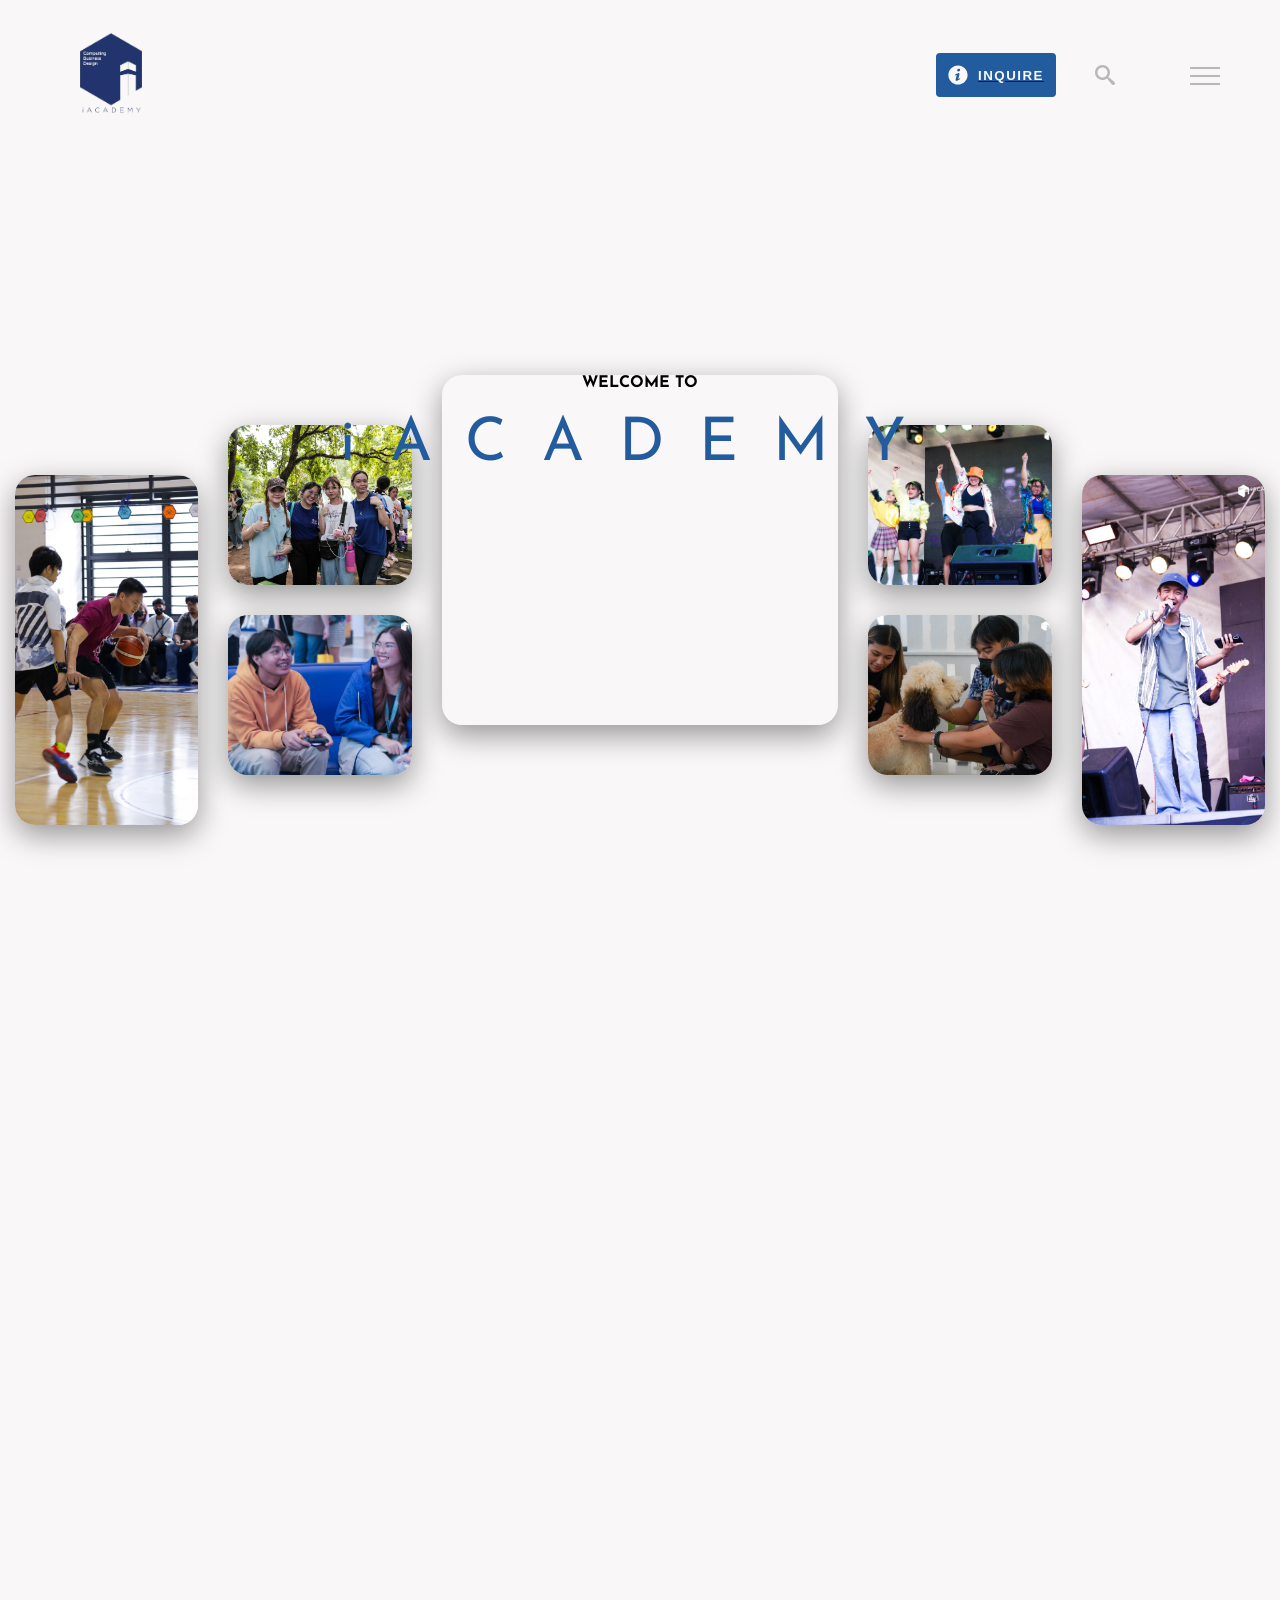
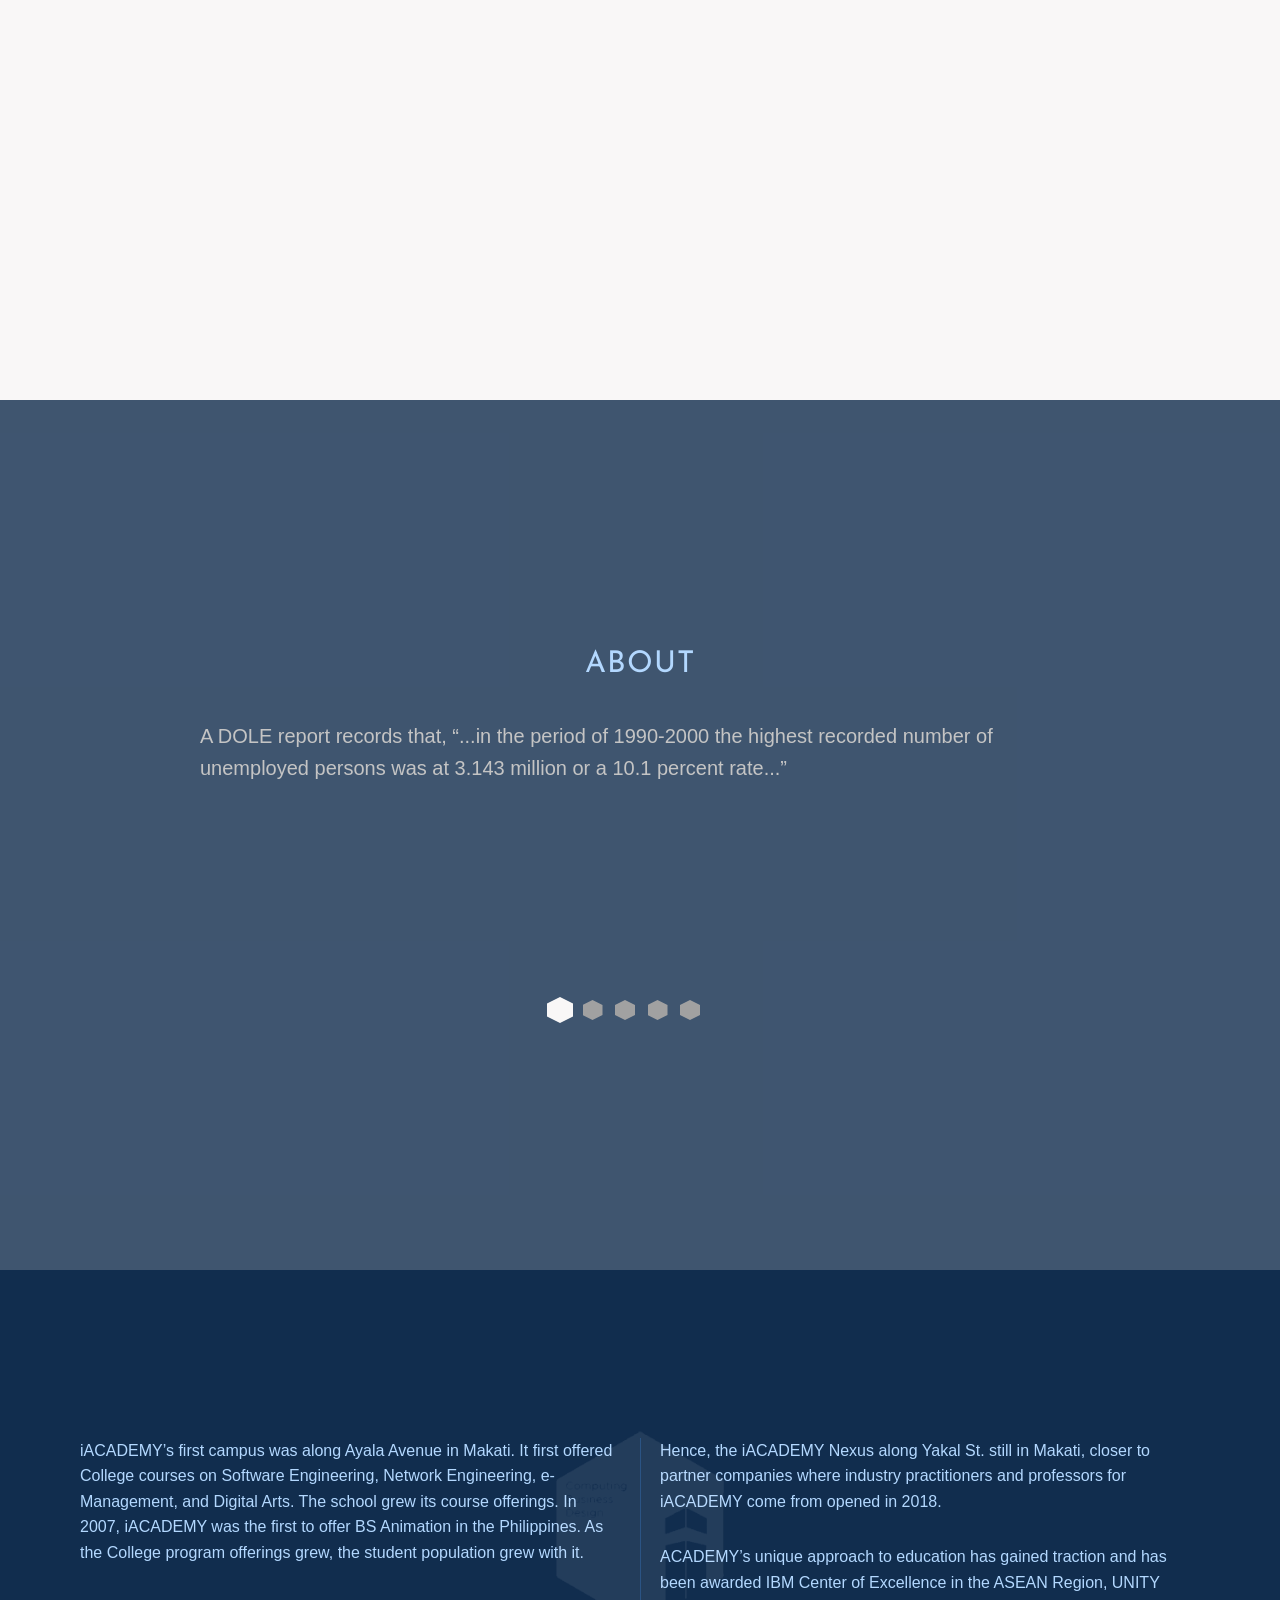
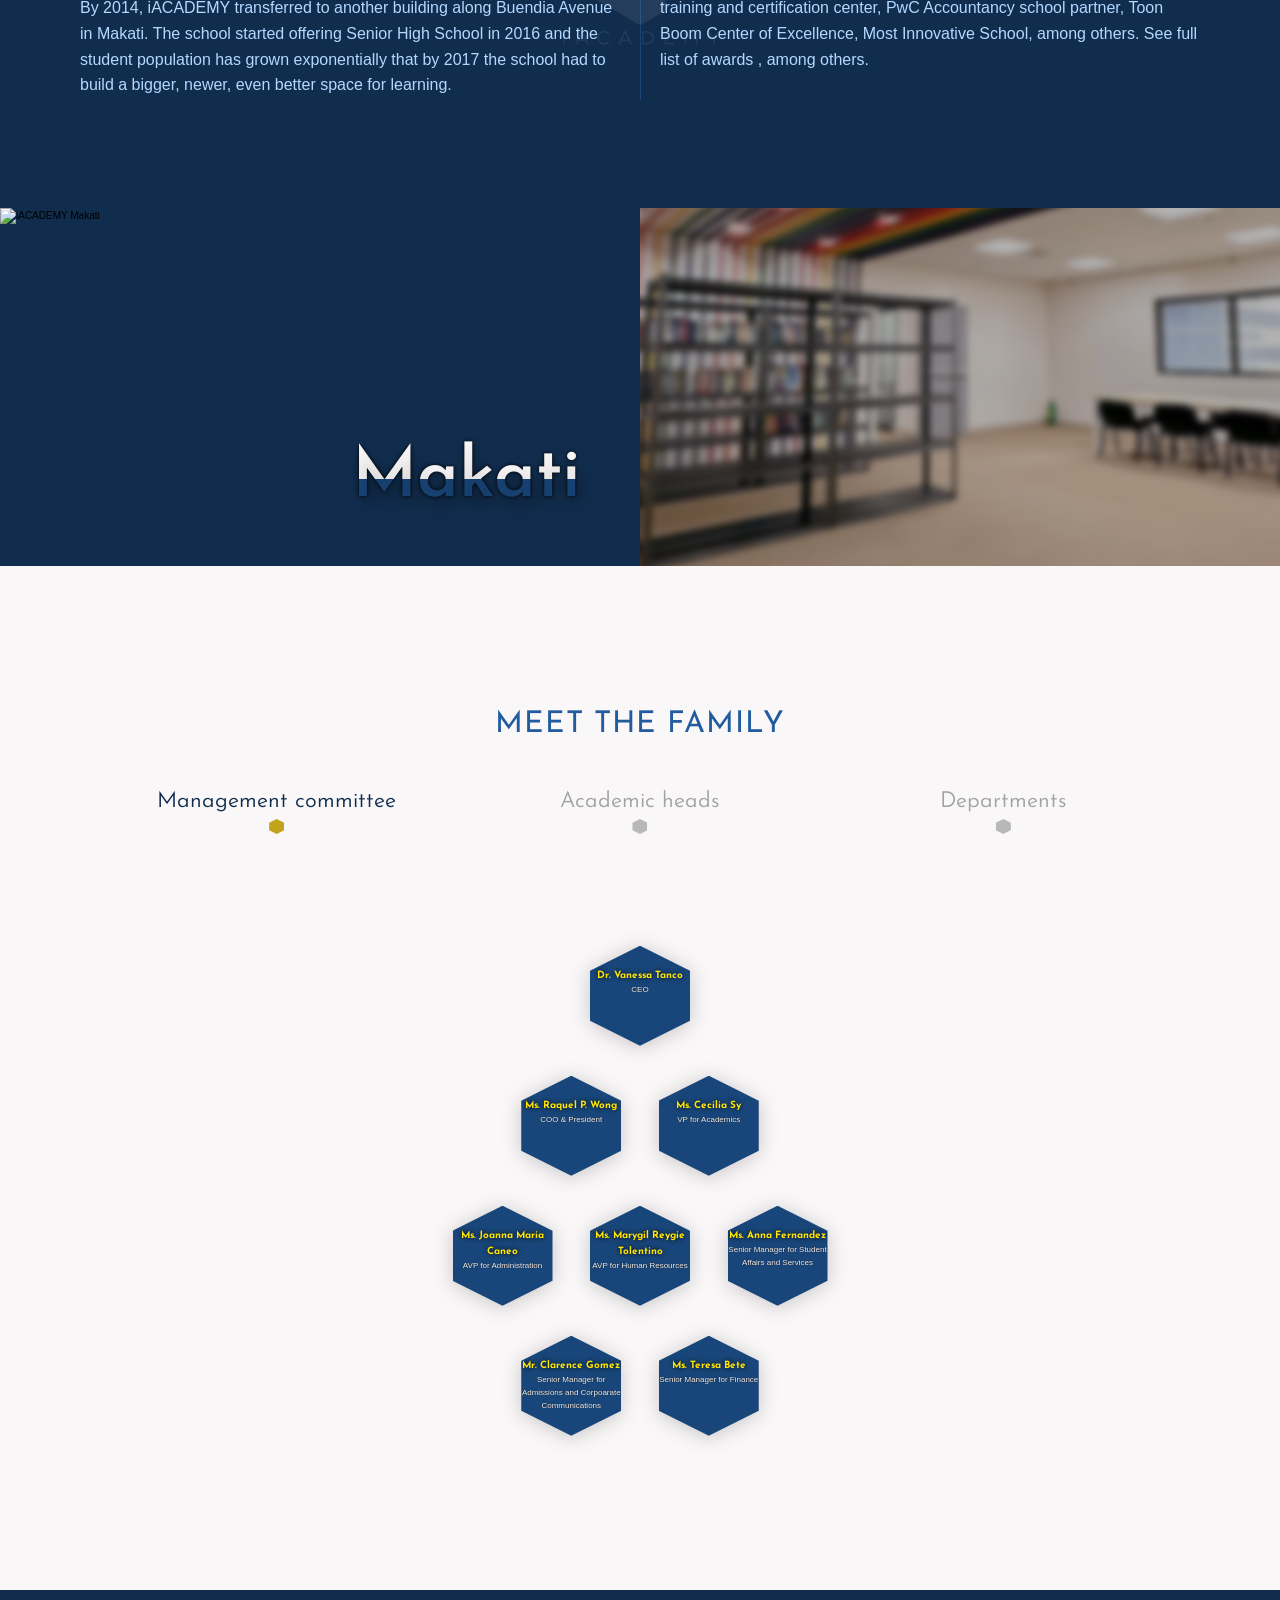
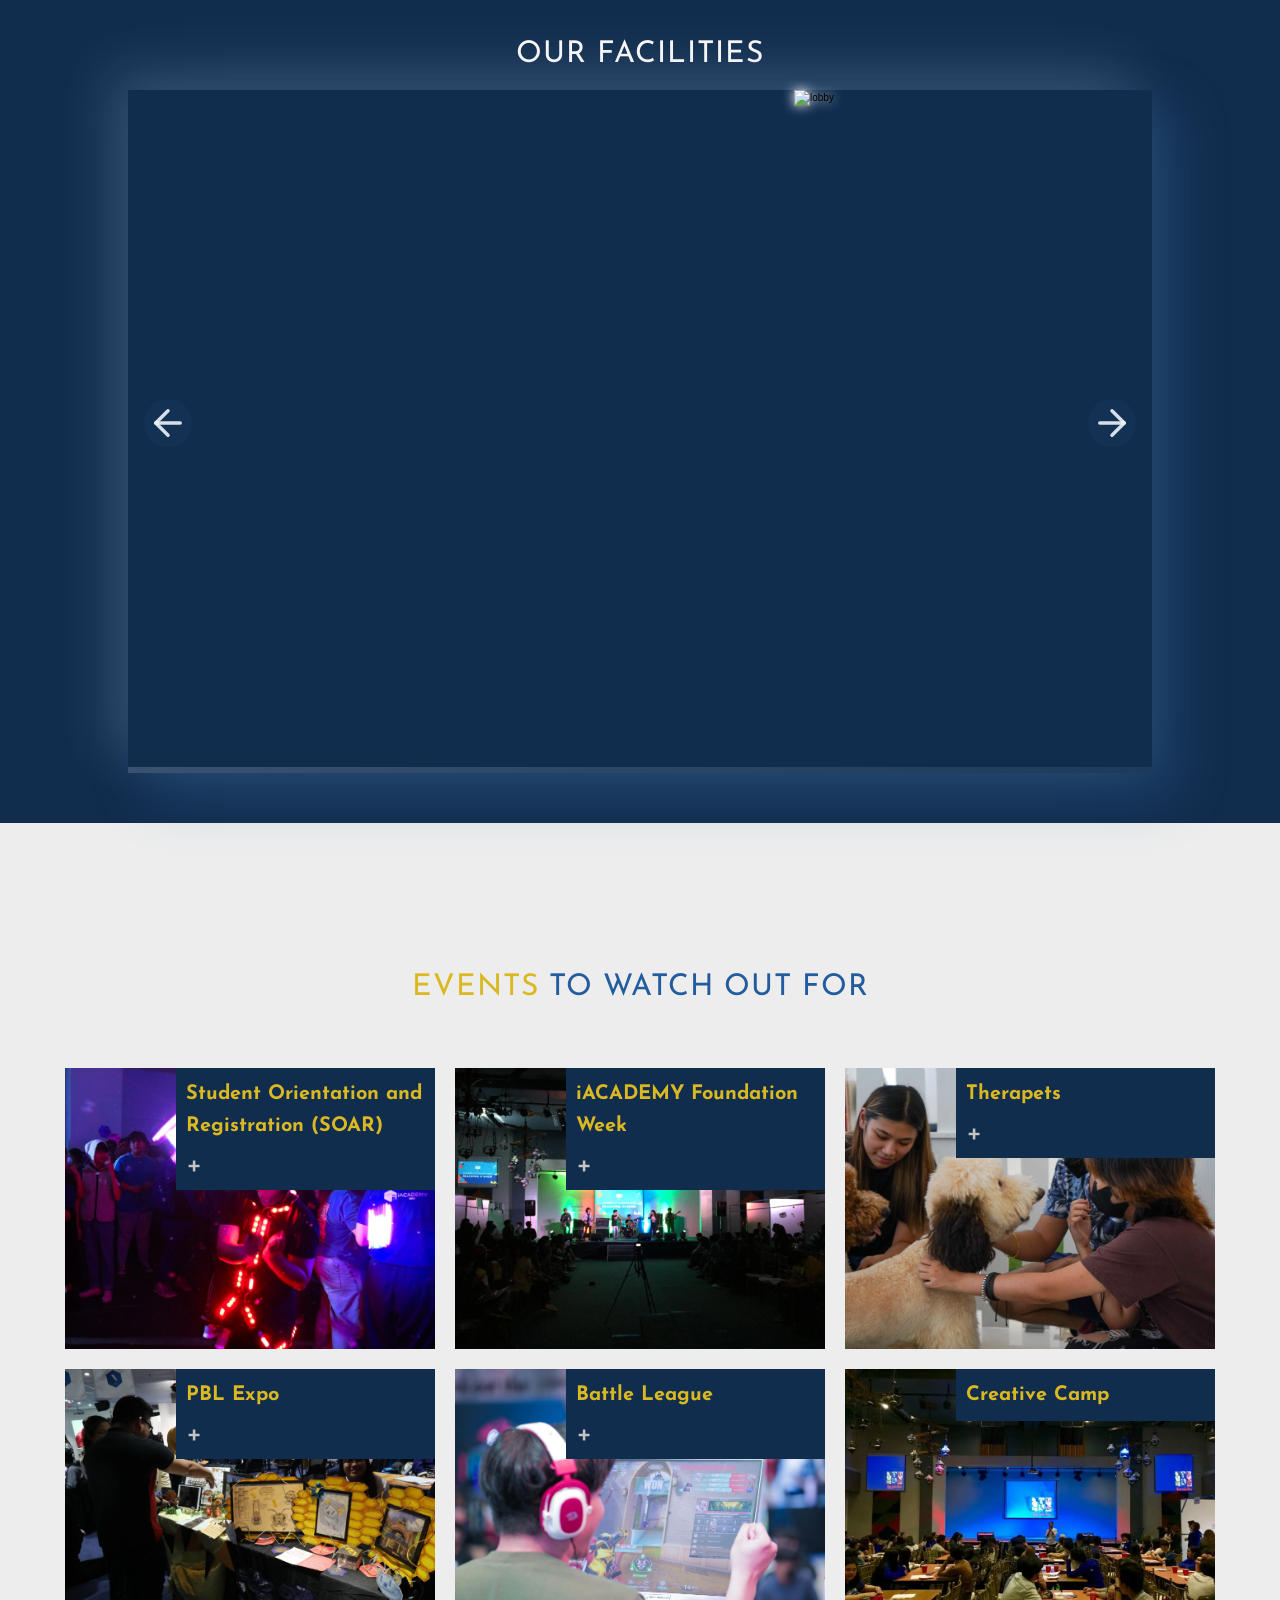
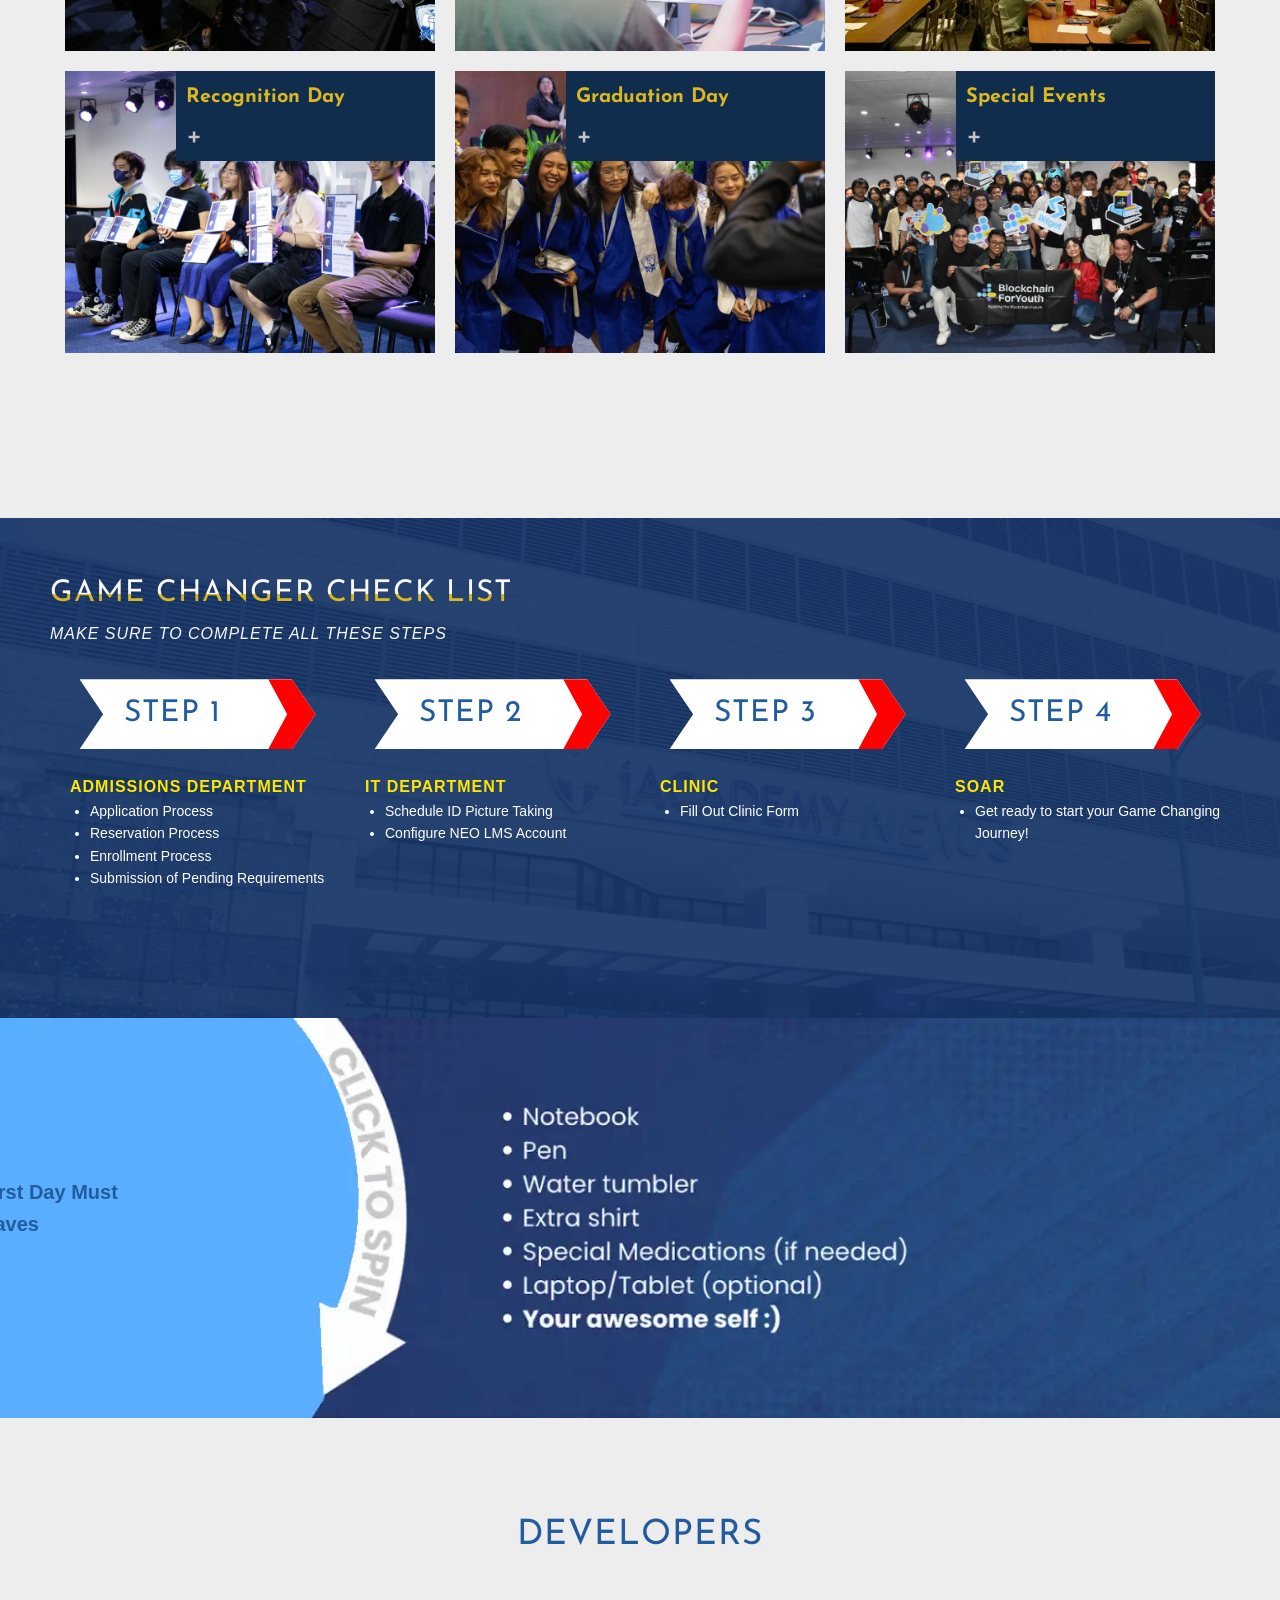
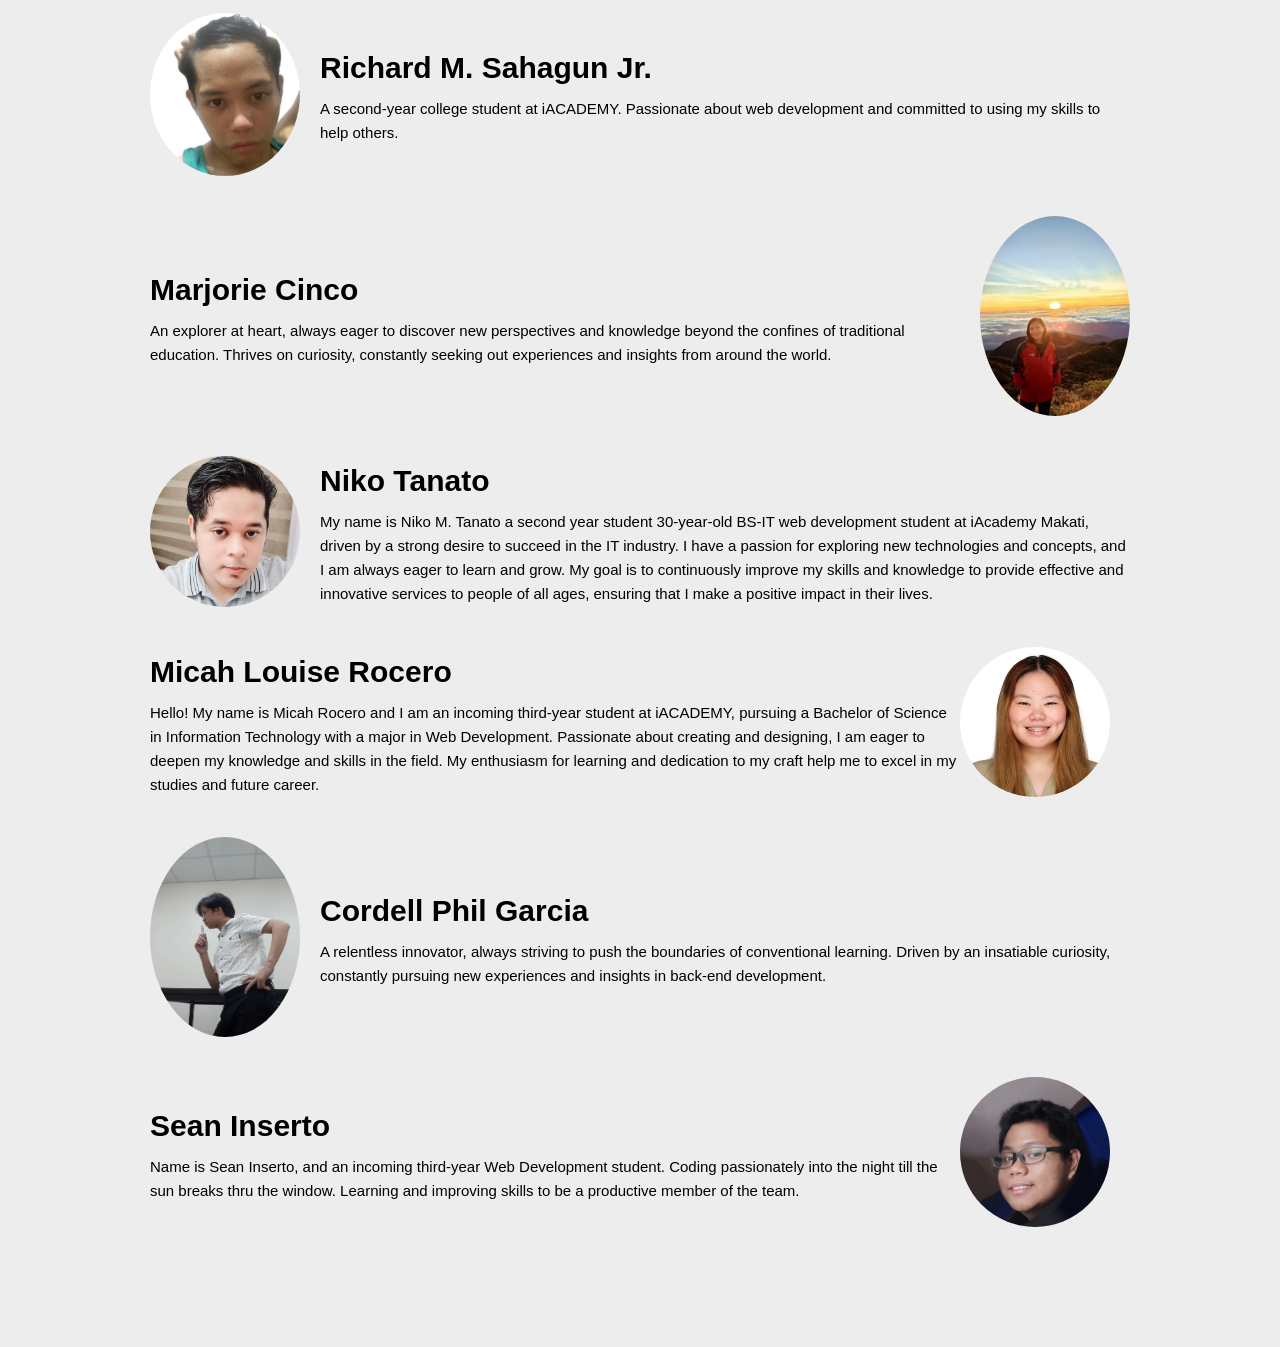
==== commit a7e7ec48: "fixes" ====
--- a/pages/landingPage.html
+++ b/pages/landingPage.html
@@ -23,7 +23,7 @@
     <div class="search">
         <input type="checkbox" class="search__checkbox" id="search-toggle">
         <label for="search-toggle" class="search__button">
-            <svg class="search__icon">
+            <svg class="search__icon" id="search-icon">
                 <use xlink:href="../img/sprite.svg#icon-search"></use>
             </svg>
         </label>
--- a/css/style.css
+++ b/css/style.css
@@ -1376,11 +1376,11 @@
   flex-wrap: wrap;
   gap: 1rem;
   max-width: 40rem; }
-  @media only screen and (max-width: 50em) {
+  /*@media only screen and (max-width: 50em) {
     .list {
       flex-direction: column;
       align-items: center;
-      gap: 3rem; } }
+      gap: 3rem; } }*/
   .list__item {
     flex: 0 0 calc(50% - 1rem);
     margin-bottom: .7rem;
@@ -1391,9 +1391,9 @@
     display: flex;
     align-items: center;
     gap: 1rem; }
-    @media only screen and (max-width: 50em) {
+    /*@media only screen and (max-width: 50em) {
       .list__item {
-        border-bottom: none; } }
+        border-bottom: none; } }*/
 
 .search__checkbox {
   display: none; }
@@ -1802,7 +1802,7 @@
   @media only screen and (max-width: 31.25em) {
     .meet-iac {
       padding: 2rem; } }
-  @media only screen and (max-width: 400px) {
+  @media only screen and (max-width: 26.56em){
     .meet-iac {
       height: 225vw; } }
   .meet-iac__heading {
@@ -2250,7 +2250,7 @@
       @media only screen and (max-width: 26.56em) {
         .iac-gallery__item--departments {
           width: 130%;
-          transform: translateX(15rem); } }
+          transform: translateX(9.4rem); } }
       .iac-gallery__item--departments--admission {
         background-image: linear-gradient(105deg, rgba(17, 45, 78, 0.9) 0%, rgba(17, 45, 78, 0.9) 70%, transparent 70%), url(../img/admission-office-department.webp); }
         @media only screen and (max-width: 600px) {
@@ -3191,9 +3191,9 @@
     font-size: var(--default-font-size);
     font-weight: 550;
   }
-    @media only screen and (max-width: 50em) {
+    /*@media only screen and (max-width: 50em) {
       .quick-link__text {
-        display: none; } }
+        display: none; } }*/
   .quick-link__item {
     cursor: pointer; }
   .quick-link__item > * {
@@ -4156,11 +4156,16 @@
 
 .dev {
     //color: var(--color-secondary-dark-4);
-    padding: 25rem 20rem;
+    padding: 10rem 15rem;
     display: flex;
     flex-direction: column;
     align-items: center;
     background-color: var(--color-secondary-dark-3);
+}
+@media only screen and (max-width: 25em) {
+  .dev{
+    padding: 10rem 10rem;
+  }
 }
 
 .dev__heading {
